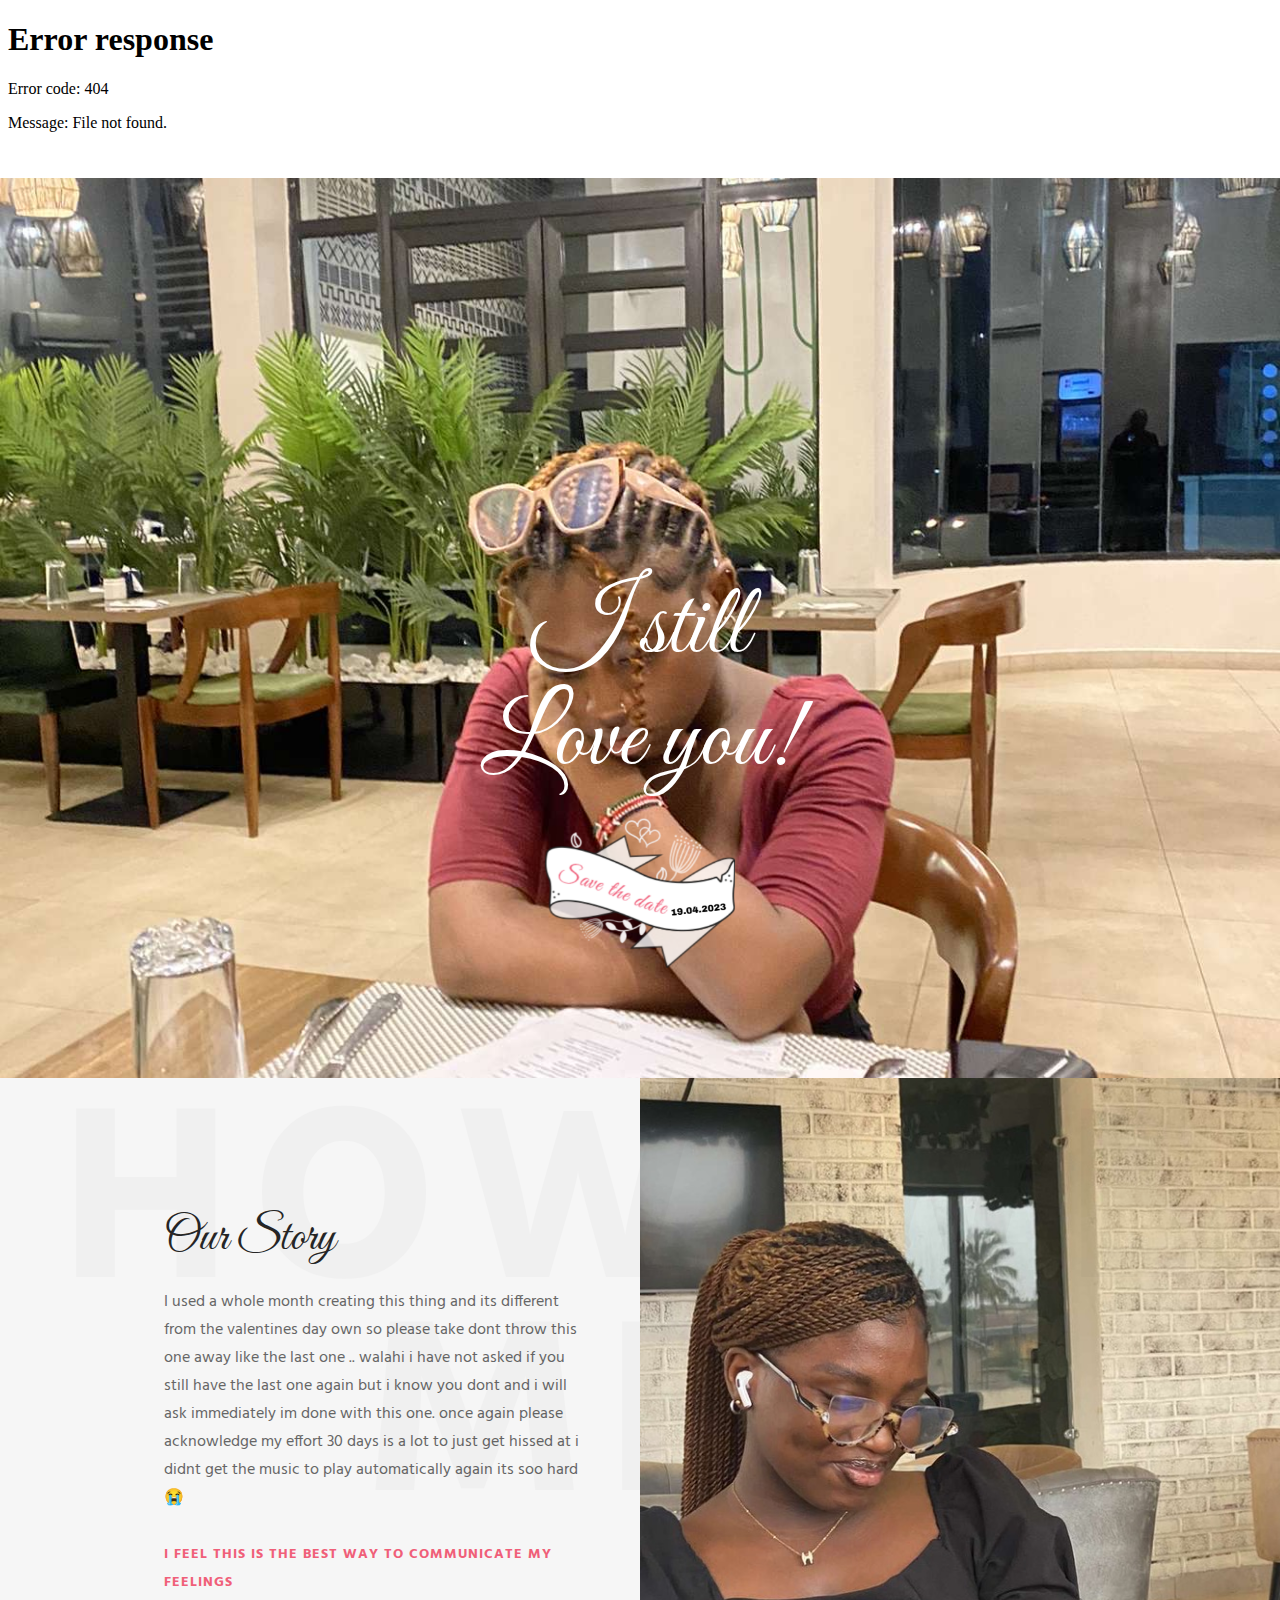
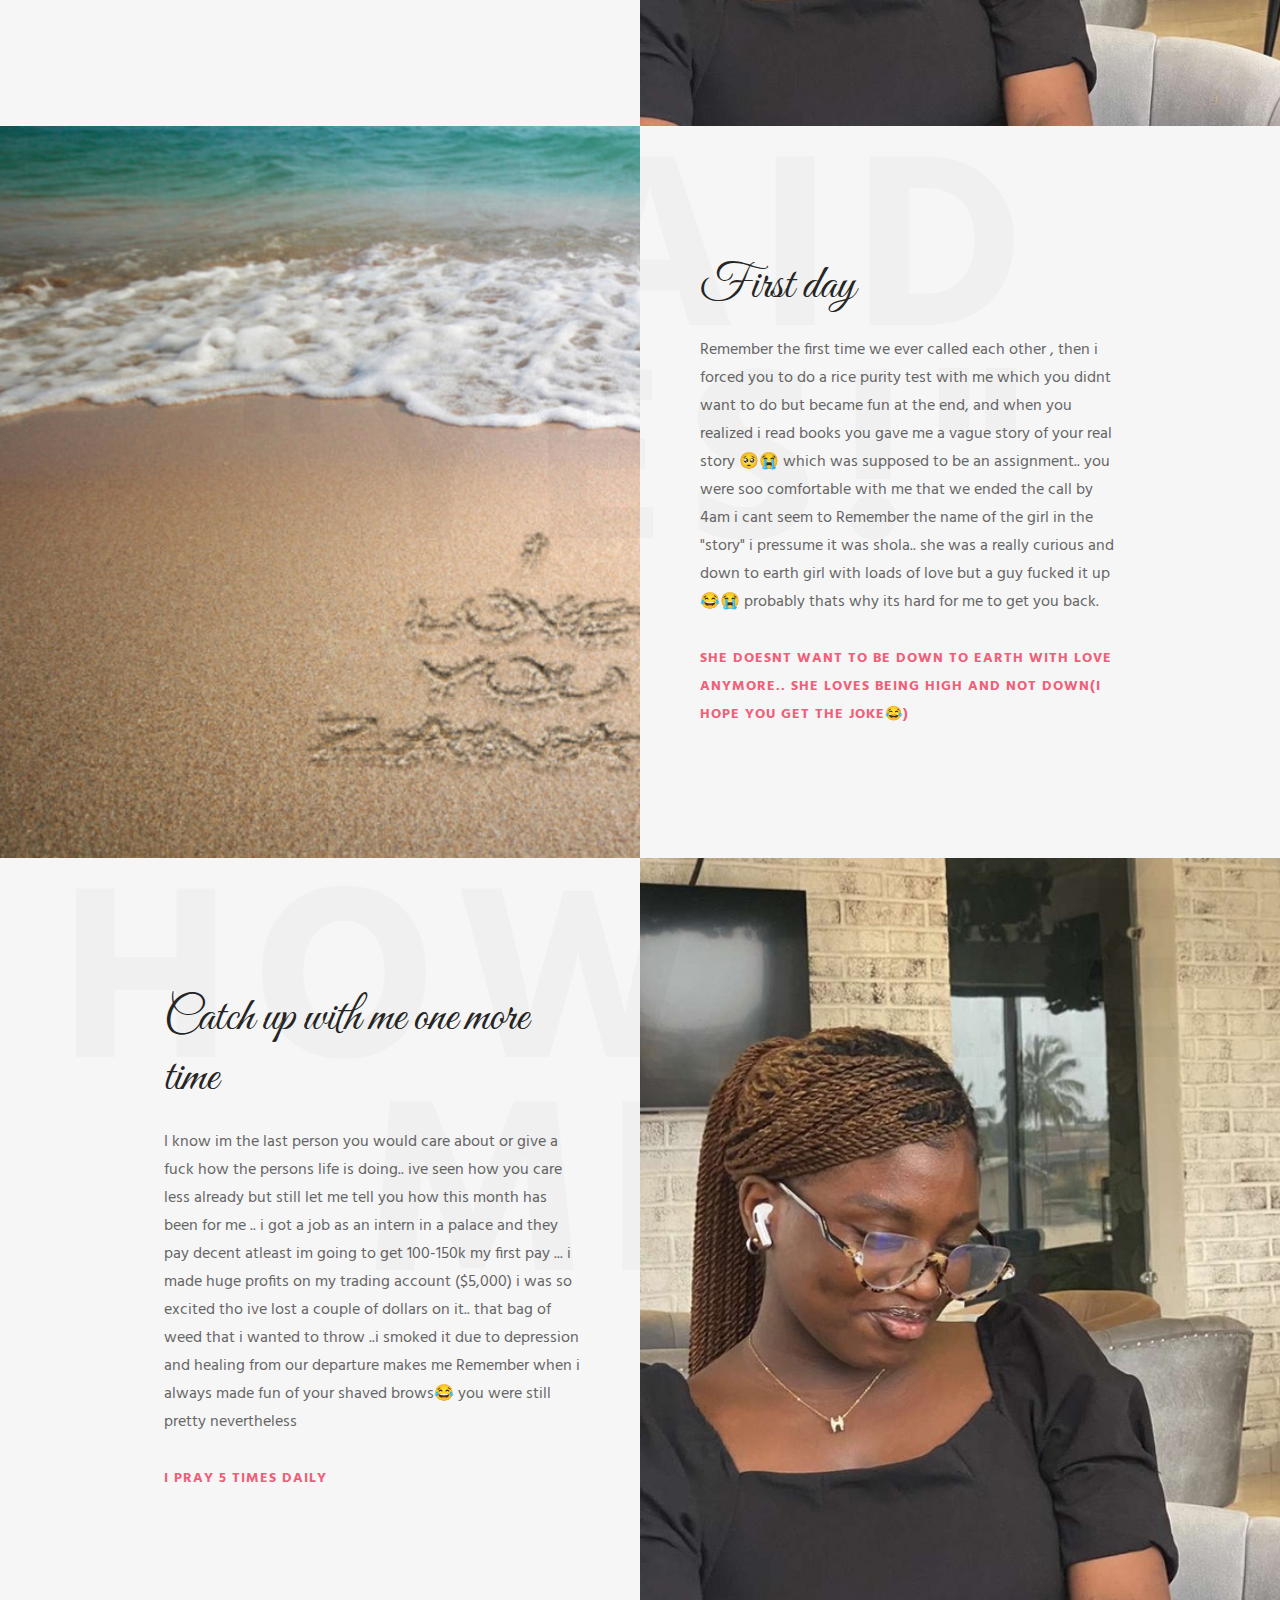
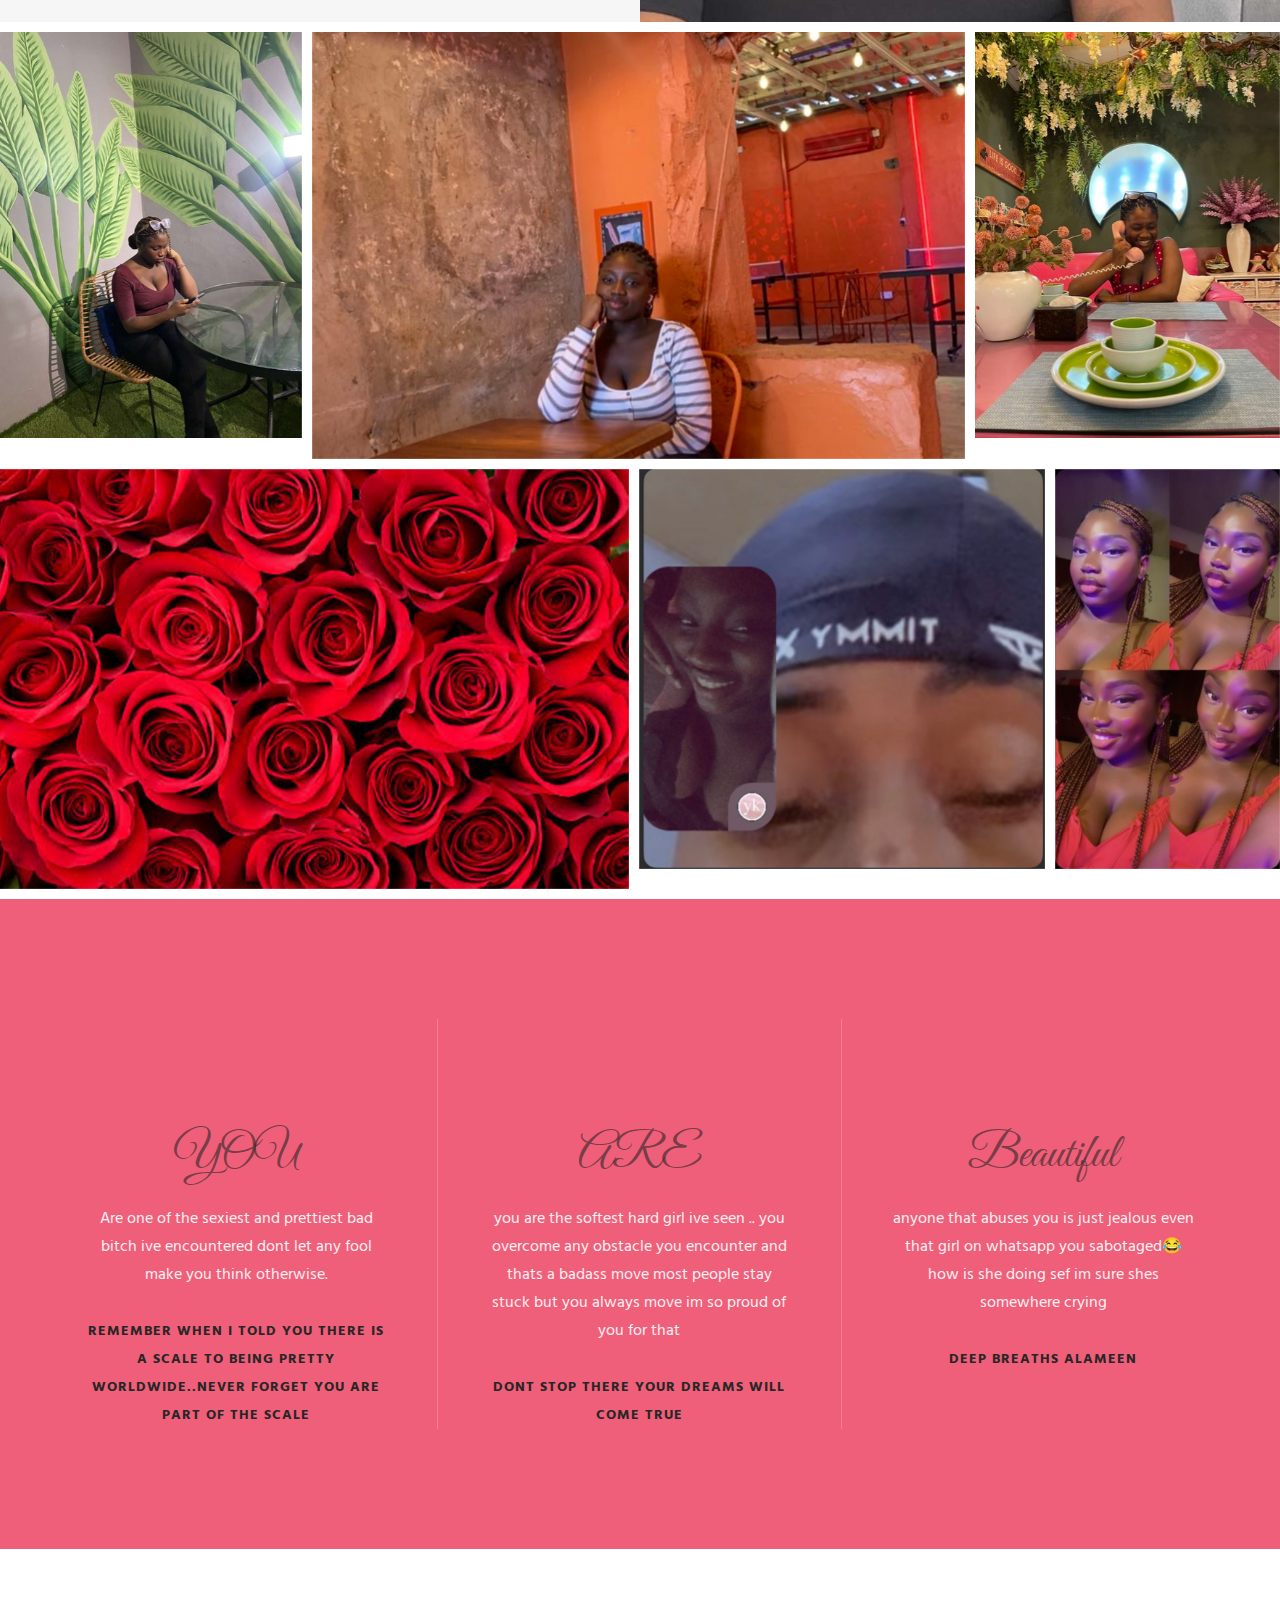
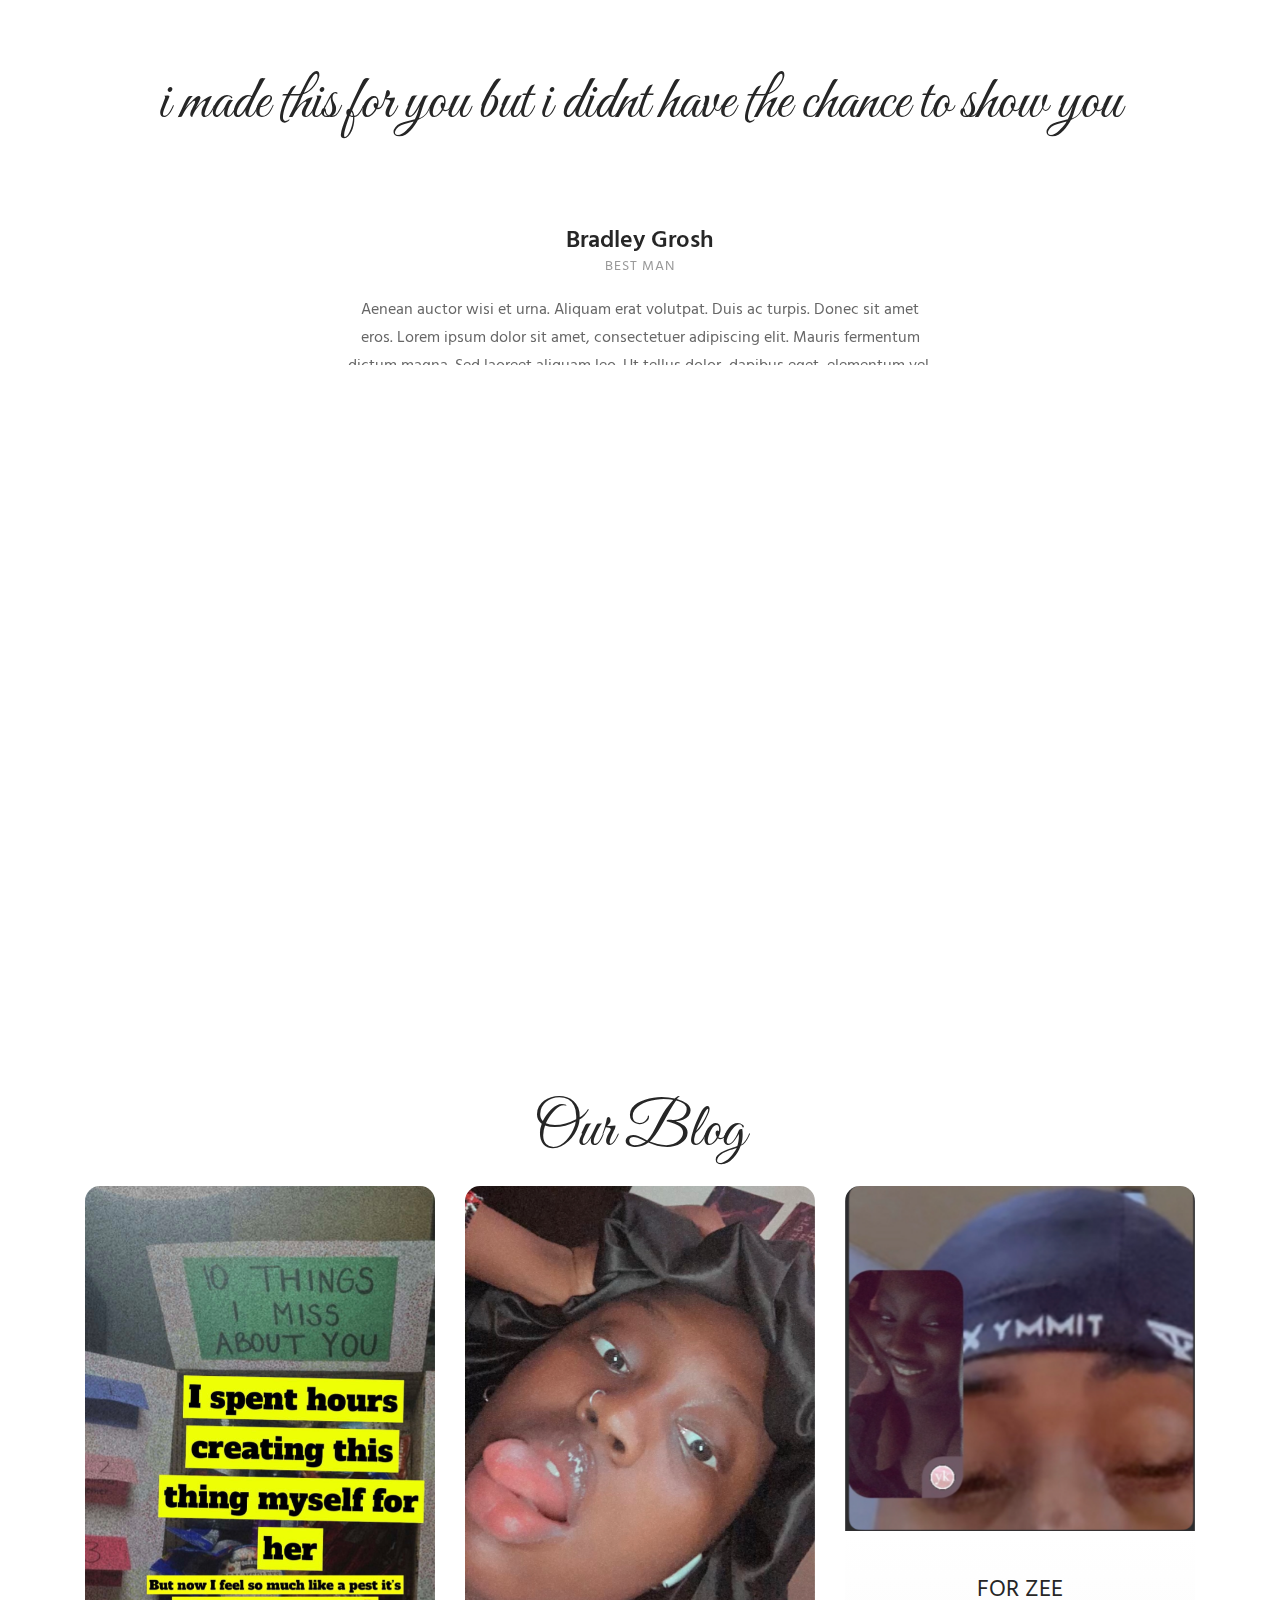
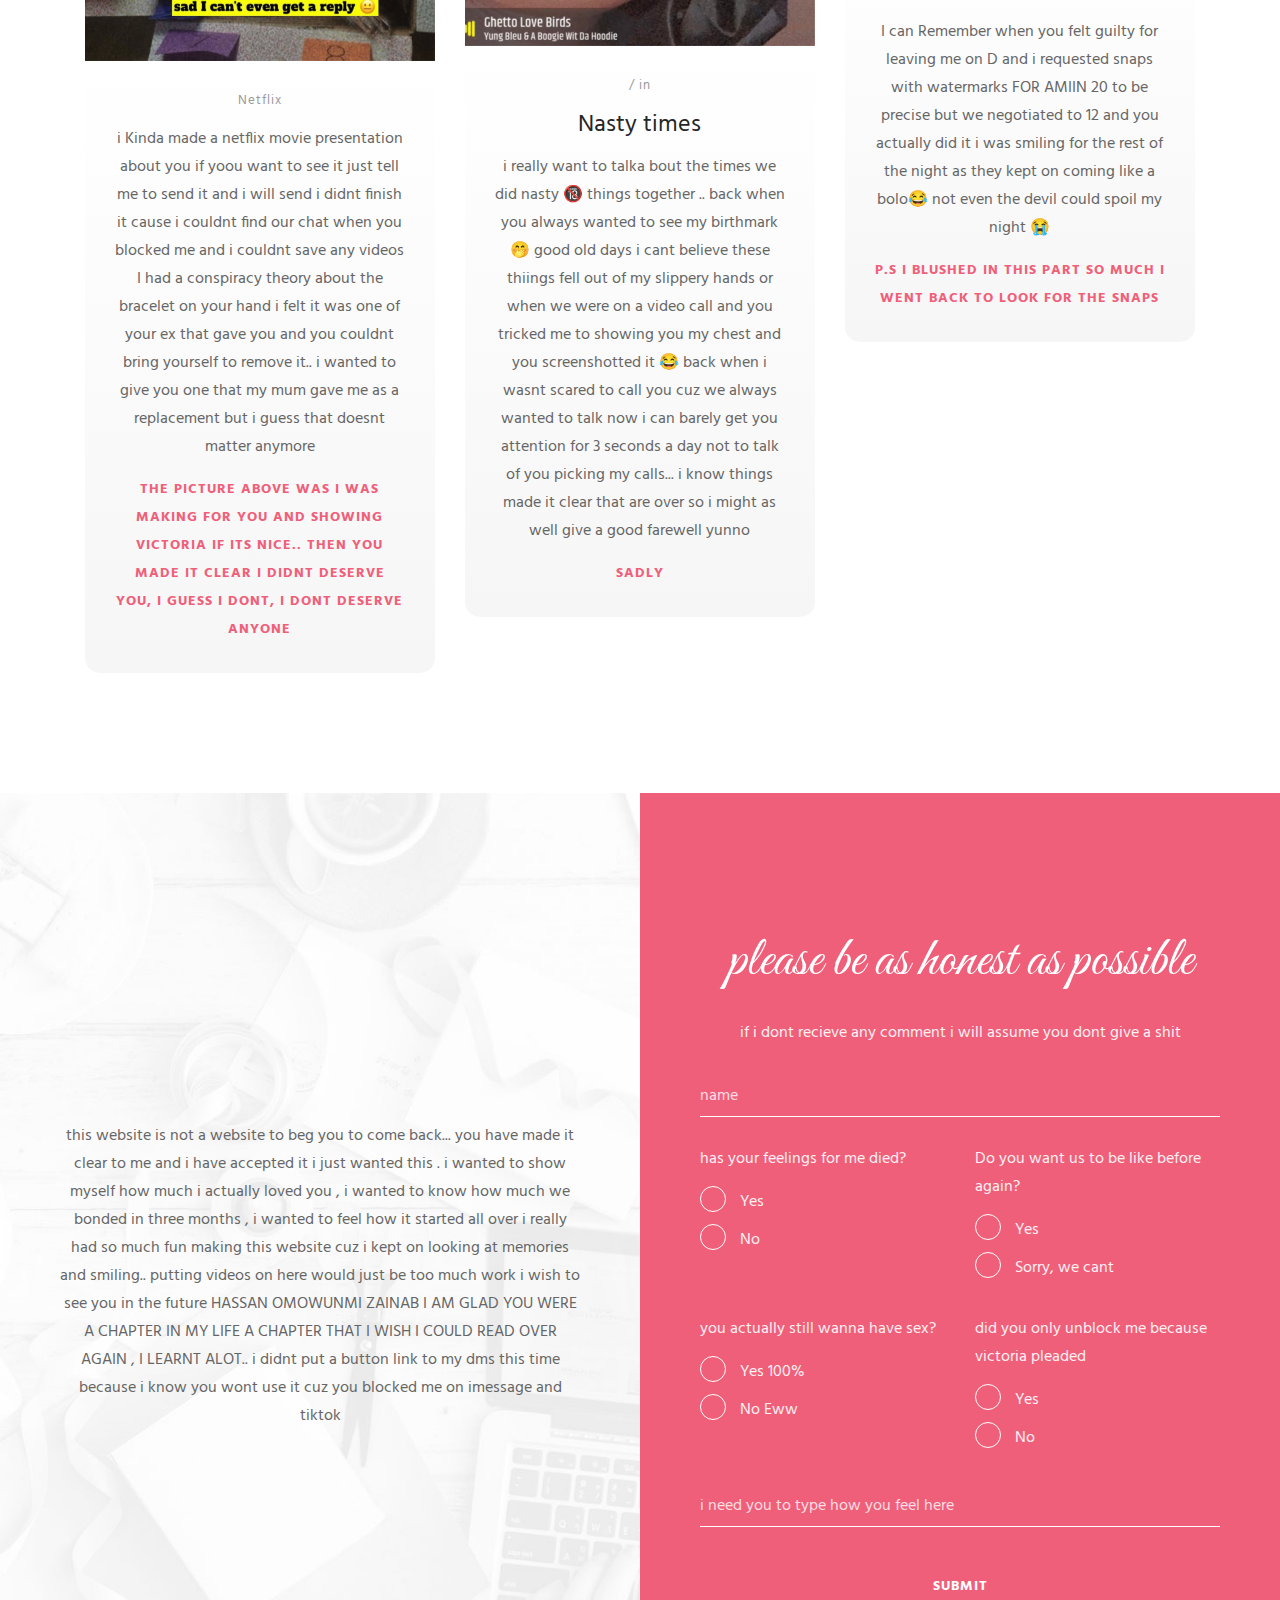
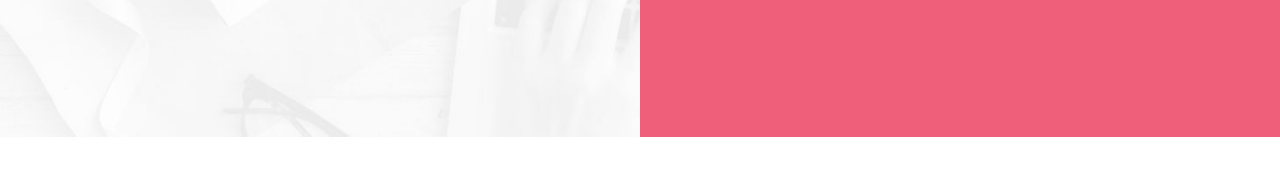
==== velikorodnov.com/html/wowedding/home_2.html @ 36803a65 "Add files via upload" ====
<!doctype html>
<html lang="en">

  <!-- Google Web Fonts
  ================================================== -->

  <link href="https://fonts.googleapis.com/css?family=Hind:300,400,500,600,700%7CCormorant:300,300i,400,400i,500,500i,600,600i,700,700i%7CGreat+Vibes" rel="stylesheet">

  <!-- Basic Page Needs
  ================================================== -->

  <title>zee baby</title>
  
  <!--meta info-->
  <meta charset="utf-8">
  <meta name="author" content="">
  <meta name="keywords" content="">
  <meta name="description" content="">

  <!-- Mobile Specific Metas
  ================================================== -->
  <meta name="viewport" content="width=device-width, initial-scale=1.0, maximum-scale=1.0, user-scalable=no">

  <!-- Vendor CSS
  ============================================ -->
  <link rel="stylesheet" href="font/linearicons/demo.css">
  <link rel="stylesheet" href="font/fontello/fontello.css">
  <link rel="stylesheet" href="plugins/fancybox/jquery.fancybox.css">

  <!-- CSS theme files
  ============================================ -->
  <link rel="stylesheet" href="css/bootstrap-grid.min.css">
  <link rel="stylesheet" href="css/owl.carousel.css">
  <link rel="stylesheet" href="css/style.css">
  <link rel="stylesheet" href="css/responsive.css">

</head>

<body>
  <iframe src="images/250-milliseconds-of-silence.mp3" allow="autoplay" id="audio" style="display: none"></iframe>
  <iframe src="images/Violent Crimes.mp3" allow="autoplay" id="audio" style="display: block" width="50px"></iframe>
  <audio  id="player" autoplay loop>
    <source src="images/Violent Crimes.mp3" type="audio/mp3" >
</audio>
 
  <div id="loader" class="loader"></div>

  <!--cookie-->
  <!-- <div class="cookie">
          <div class="container">
            <div class="clearfix">
              <span>Please note this website requires cookies in order to function correctly, they do not store any specific information about you personally.</span>
              <div class="f-right"><a href="#" class="button button-type-3 button-orange">Accept Cookies</a><a href="#" class="button button-type-3 button-grey-light">Read More</a></div>
            </div>
          </div>
        </div>-->

  <!-- - - - - - - - - - - - - - Wrapper - - - - - - - - - - - - - - - - -->

  <div id="wrapper" class="wrapper-container">

    <!-- - - - - - - - - - - - - - Header - - - - - - - - - - - - - - - - -->

    <!-- <header id="header" class="header sticky-header style-3"> -->
    
      <!-- - - - - - - - - - - - / Mobile Menu - - - - - - - - - - - - - -->

      <!--main menu-->

      <!-- <div class="menu-holder">

        <div class="menu-wrap"> -->

          <!-- logo -->
          <!-- <div class="logo-wrap">

            <a href="index.html" class="logo"><img src="images/logo-white.png" alt=""></a>

          </div>

          <div class="nav-item"> -->
            
            <!-- - - - - - - - - - - - - - Navigation - - - - - - - - - - - - - - - - -->

            <!-- <nav class="main-navigation">
              <ul id="menu" class="clearfix">
                <li class="current"><a href="#home" class="animated">Home</a></li>
                <li><a href="#story" class="animated">Our Story</a></li>
                <li><a href="#gallery" class="animated">Gallery</a></li>
                <li><a href="#big_day" class="animated">The Big Day</a></li>
                <li><a href="#friends" class="animated">Our Friends</a></li>
                <li><a href="#blog" class="animated">Blog</a></li>
              </ul>
            </nav> -->

            <!-- header buttons -->
      
            <div class="header-btns">

              <!-- search button -->
              <div class="head-btn">
                <a href="" class="btn btn-color-white animated"></a>
              </div>

            </div>

          </div>
          
        </div>

      </div>

    </header>

    <!-- - - - - - - - - - - - - end Header - - - - - - - - - - - - - - - -->

    <div id="home" class="media-holder zoom-bg" data-bg="images/IMG_6832.JPG">
      
      <div class="media-inner">

        <div class="container">
          
          <div class="text-toggle">
            
            <h1 class="title">I still <br> Love you!</h1>

            <img src="images/64E6FFE7-58DA-4BB7-B2E2-732408284E0A.PNG" alt="" height="150px">

          </div>

        </div>
        
      </div>

    </div>
  
    <!-- - - - - - - - - - - - - - Content - - - - - - - - - - - - - - - - -->

    <div id="content">

      <div id="story" class="icons-box style-4 type-3 color-style-2">
        
        <div class="icons-wrap">

          <h2 class="icons-title">How we met</h2>

          <div class="icons-item">
            <div class="item-box">
              <h2 class="icons-box-title">Our Story</h2>
              <p>I used a whole month creating this thing and its different from the valentines day own so please take dont throw this one away like the last one 
               .. walahi i have not asked if you still have the last one again but i know you dont and i will ask immediately im done with this one. once again please acknowledge my effort 30 days is a lot to just get hissed at i didnt get the music to play automatically again its soo hard😭 </p>
              <a href="#" class="btn btn-small">i feel this is the best way to communicate my feelings </a>
            </div>
          </div>

          <div class="icons-img-col" data-bg="images/imgonline-com-ua-resize-mRuEdOVKxblQn.jpg"></div>

        </div>

        <div class="icons-wrap">

          <h2 class="icons-title">I said "YES!"</h2>

          <div class="icons-item">
            <div class="item-box">
              <h2 class="icons-box-title">First day</h2>
              <p>Remember the first time we ever called each other , then i forced you to do a rice purity test with me which you didnt want to do but became fun at the end, and when you realized i read books you gave me a vague story of your real story 🥺😭 which was supposed to be an assignment.. you were soo comfortable with me that we ended the call by 4am i cant seem to Remember the name of the girl in the "story" i pressume it was shola.. she was a really curious and down to earth girl with loads of love but a guy fucked it up 😂😭 probably thats why its hard for me to get you back.</p>
              <a href="#" class="btn btn-small">She doesnt want to be down to earth with love anymore.. she loves being high and not down(i hope you get the joke😂)</a>
            </div>
          </div>

          <div class="icons-img-col" data-bg="images/imgonline-com-ua-resize-qkRQJmByYa.jpg"></div>

        </div>
        <div class="icons-wrap">

          <h2 class="icons-title">How we met</h2>

          <div class="icons-item">
            <div class="item-box">
              <h2 class="icons-box-title">Catch up with me one more time</h2>
              <p>I know im the last person you would care about or give a fuck how the persons life is doing.. ive seen how you care less already but still let me tell you how this month has been for me 
                .. i got a job as an intern in a palace and they pay decent atleast im going to get 100-150k my first pay ... i made huge profits on my trading account ($5,000) i was so excited tho ive lost a couple of dollars on it..
              that bag of weed that i wanted to throw ..i smoked it due to depression and healing from our departure makes me Remember when i always made fun of your shaved brows😂 you were still pretty nevertheless  </p>
              <a href="#" class="btn btn-small">i pray 5 times daily  </a>
            </div>
          </div>

          <div class="icons-img-col" data-bg="images/imgonline-com-ua-resize-mRuEdOVKxblQn.jpg"></div>

        </div>

      </div>

      <div id="gallery">
          
        <div class="gallery">
          <div class="row">
            <div class="column"><a href="images/imgonline-com-ua-resize-YPq9XI14H9NN55kH.jpg" data-fancybox="gallery"><img src="images/imgonline-com-ua-resize-YPq9XI14H9NN55kH.jpg" alt=""></a></div>
            <div class="column"><a href="images/imgonline-com-ua-resize-lbzsoreSOWxeL.jpg" data-fancybox="gallery"><img src="images/imgonline-com-ua-resize-lbzsoreSOWxeL.jpg" alt=""></a></div>
            <div class="column"><a href="images/imgonline-com-ua-resize-EaPRetnrmdcR.jpg" data-fancybox="gallery"><img src="images/imgonline-com-ua-resize-EaPRetnrmdcR.jpg" alt=""></a></div>
          </div>
          <div class="row">
            <div class="column"><a href="images/imgonline-com-ua-resize-fTKFiDWVLYv.jpg" data-fancybox="gallery"><img src="images/imgonline-com-ua-resize-fTKFiDWVLYv.jpg" alt=""></a></div>
            <div class="column"><a href="images/imgonline-com-ua-resize-rwZYlvSlcQ7qTH.jpg" data-fancybox="gallery"><img src="images/imgonline-com-ua-resize-rwZYlvSlcQ7qTH.jpg" alt=""></a></div>
            <div class="column"><a href="images/imgonline-com-ua-resize-ZEa9ZnTm9f6gv5YO.jpg" data-fancybox="gallery"><img src="images/imgonline-com-ua-resize-ZEa9ZnTm9f6gv5YO.jpg" alt=""></a></div>
          </div>
        </div>

      </div>

      <div id="big_day" class="page-section-bg2">
        
        <div class="container wide">
          
          <div class="icons-box item-col-3">

            <!-- - - - - - - - - - - - - - Icon Box Item - - - - - - - - - - - - - - - - -->        
            <div class="icons-wrap">

              <div class="icons-item">
                <div class="item-box">
                  <div id="svg-calendar-1" class="svg-icon"></div>
                  <h2 class="icons-box-title">YOU</h2>
                  <p>Are one of the sexiest and prettiest bad bitch ive encountered dont let any fool make you think otherwise. </p>
                  <p></p>
                  <a href="#" class="btn btn-small btn-style-3">Remember when i told you there is a scale to being pretty worldwide..never forget you are part of the scale </a>
                </div>
              </div>

            </div>

            <!-- - - - - - - - - - - - - - Icon Box Item - - - - - - - - - - - - - - - - -->        
            <div class="icons-wrap">

              <div class="icons-item">
                <div class="item-box">
                  <div id="svg-church-1" class="svg-icon"></div>
                  <h2 class="icons-box-title">ARE</h2>
                  <p>you are the softest hard girl ive seen .. you overcome any obstacle you encounter and thats a badass move most people stay stuck but you always move im so proud of you for that </p>
                  <p> </p>
                  <a href="#" class="btn btn-small btn-style-3">Dont stop there your dreams will come true </a>
                </div>
              </div>

            </div>

            <!-- - - - - - - - - - - - - - Icon Box Item - - - - - - - - - - - - - - - - -->        
            <div class="icons-wrap">

              <div class="icons-item">
                <div class="item-box">
                  <div id="svg-wine-1" class="svg-icon"></div>
                  <h2 class="icons-box-title">Beautiful</h2>
                  <p>anyone that abuses you is just jealous even that girl on whatsapp you sabotaged😂 how is she doing sef im sure shes somewhere crying</p>
                  <a href="#" class="btn btn-small btn-style-3">deep breaths alameen</a>
                </div>
              </div>

            </div>

          </div>

        </div>

      </div>

      <div id="friends" class="page-section">
        
        <div class="container">

          <h2 class="title-large align-center">i made this for you but i didnt have the chance to show you</h2>

          <div class="mad-tabs-holder">

            <!-- - - - - - - - - - - - - - Tabs Navigation - - - - - - - - - - - - - - - - -->

            <nav class="mad-tabs-nav-wrap">

              <ul class="mad-tabs-nav">
<!-- 
                <li><a href="#tab-1">The Groomsmen</a></li>
                <li><a href="#tab-2">The Bridesmaids</a></li> -->

              </ul>

            </nav>

            <!-- - - - - - - - - - - - - - End of Tabs Navigation - - - - - - - - - - - - - - - - -->

            <!-- - - - - - - - - - - - - - Tabs Container - - - - - - - - - - - - - - - - -->

            <div class="mad-tabs-container">

              <!-- - - - - - - - - - - - - - Tab - - - - - - - - - - - - - - - - -->

              <div id="tab-1" class="mad-tab">

                <div class="carousel-type-2">
            
                  <div class="owl-carousel team-holder" data-max-items="3" data-item-margin="30" data-center="true">
              
                    <!-- team member -->
                    <div class="team-item">
              
                      <a href="#" class="member-photo">
                        <img src="images/315x315_photo2.jpg" alt="">
                      </a>
                      <div class="team-desc">
                        <div class="member-info">
                          <h5 class="member-name"><a href="#">Bradley Grosh</a></h5>
                          <div class="member-position">Best Man</div>
                          <p>Aenean auctor wisi et urna. Aliquam erat volutpat. Duis ac turpis. Donec sit amet eros. Lorem ipsum dolor sit amet, consectetuer adipiscing elit. Mauris fermentum dictum magna. Sed laoreet aliquam leo. Ut tellus dolor, dapibus eget, elementum vel, cursus eleifend, elit. Aenean auctor wisi et urna. </p>
                        </div>
                      </div>
                  
                    </div>

                    <!-- team member -->
                    <!-- <div class="team-item">
              
                      <a href="#" class="member-photo">
                        <img src="images/315x315_photo1.jpg" alt="">
                      </a>
                      <div class="team-desc">
                        <div class="member-info">
                          <h5 class="member-name"><a href="#">John Franklin</a></h5>
                          <div class="member-position">Best Man</div>
                          <p>Aenean auctor wisi et urna. Aliquam erat volutpat. Duis ac turpis. Donec sit amet eros. Lorem ipsum dolor sit amet, consectetuer adipiscing elit. Mauris fermentum dictum magna. Sed laoreet aliquam leo. Ut tellus dolor, dapibus eget, elementum vel, cursus eleifend, elit. Aenean auctor wisi et urna. </p>
                        </div>
                      </div>
                  
                    </div> -->

                    <!-- team member -->
                    <!-- <div class="team-item">
              
                      <a href="#" class="member-photo">
                        <img src="images/315x315_photo3.jpg" alt="">
                      </a>
                      <div class="team-desc">
                        <div class="member-info">
                          <h5 class="member-name"><a href="#">Sam Pool</a></h5>
                          <div class="member-position">Best Man</div>
                          <p>Aenean auctor wisi et urna. Aliquam erat volutpat. Duis ac turpis. Donec sit amet eros. Lorem ipsum dolor sit amet, consectetuer adipiscing elit. Mauris fermentum dictum magna. Sed laoreet aliquam leo. Ut tellus dolor, dapibus eget, elementum vel, cursus eleifend, elit. Aenean auctor wisi et urna. </p>
                        </div>
                      </div>
                  
                    </div> -->

                    <!-- team member -->
                    <!-- <div class="team-item">
              
                      <a href="#" class="member-photo">
                        <img src="images/315x315_photo4.jpg" alt="">
                      </a>
                      <div class="team-desc">
                        <div class="member-info">
                          <h5 class="member-name"><a href="#">Patrick Smith</a></h5>
                          <div class="member-position">Best Man</div>
                          <p>Aenean auctor wisi et urna. Aliquam erat volutpat. Duis ac turpis. Donec sit amet eros. Lorem ipsum dolor sit amet, consectetuer adipiscing elit. Mauris fermentum dictum magna. Sed laoreet aliquam leo. Ut tellus dolor, dapibus eget, elementum vel, cursus eleifend, elit. Aenean auctor wisi et urna. </p>
                        </div>
                      </div>
                  
                    </div> -->

                  </div>

                </div>

              </div>

              <!-- - - - - - - - - - - - - - End of Tab - - - - - - - - - - - - - - - - -->

              <!-- - - - - - - - - - - - - - Tab - - - - - - - - - - - - - - - - -->

              <div id="tab-2" class="mad-tab">

                <div class="carousel-type-2">
            
                  <div class="owl-carousel team-holder" data-max-items="3" data-item-margin="30" data-center="true">
              
                    <!-- team member -->
                    <!-- <div class="team-item">
              
                      <a href="#" class="member-photo">
                        <img src="images/315x315_photo5.jpg" alt="">
                      </a>
                      <div class="team-desc">
                        <div class="member-info">
                          <h5 class="member-name"><a href="#">Ivana Wong</a></h5>
                          <div class="member-position">Maid of Honor</div>
                          <p>Aenean auctor wisi et urna. Aliquam erat volutpat. Duis ac turpis. Donec sit amet eros. Lorem ipsum dolor sit amet, consectetuer adipiscing elit. Mauris fermentum dictum magna. Sed laoreet aliquam leo. Ut tellus dolor, dapibus eget, elementum vel, cursus eleifend, elit. Aenean auctor wisi et urna. </p>
                        </div>
                      </div>
                  
                    </div> -->

                    <!-- team member -->
                    <!-- <div class="team-item">
              
                      <a href="#" class="member-photo">
                        <img src="images/315x315_photo6.jpg" alt="">
                      </a>
                      <div class="team-desc">
                        <div class="member-info">
                          <h5 class="member-name"><a href="#">Jamie Jones</a></h5>
                          <div class="member-position">Maid of Honor</div>
                          <p>Aenean auctor wisi et urna. Aliquam erat volutpat. Duis ac turpis. Donec sit amet eros. Lorem ipsum dolor sit amet, consectetuer adipiscing elit. Mauris fermentum dictum magna. Sed laoreet aliquam leo. Ut tellus dolor, dapibus eget, elementum vel, cursus eleifend, elit. Aenean auctor wisi et urna. </p>
                        </div>
                      </div>
                  
                    </div> -->

                    <!-- team member -->
                    <!-- <div class="team-item">
              
                      <a href="#" class="member-photo">
                        <img src="images/315x315_photo8.jpg" alt="">
                      </a>
                      <div class="team-desc">
                        <div class="member-info">
                          <h5 class="member-name"><a href="#">Edna Barton</a></h5>
                          <div class="member-position">Maid of Honor</div>
                          <p>Aenean auctor wisi et urna. Aliquam erat volutpat. Duis ac turpis. Donec sit amet eros. Lorem ipsum dolor sit amet, consectetuer adipiscing elit. Mauris fermentum dictum magna. Sed laoreet aliquam leo. Ut tellus dolor, dapibus eget, elementum vel, cursus eleifend, elit. Aenean auctor wisi et urna. </p>
                        </div>
                      </div>
                  
                    </div> -->

                    <!-- team member -->
                    <!-- <div class="team-item">
              
                      <a href="#" class="member-photo">
                        <img src="images/315x315_photo7.jpg" alt="">
                      </a>
                      <div class="team-desc">
                        <div class="member-info">
                          <h5 class="member-name"><a href="#">Gloria Mann</a></h5>
                          <div class="member-position">Maid of Honor</div>
                          <p>Aenean auctor wisi et urna. Aliquam erat volutpat. Duis ac turpis. Donec sit amet eros. Lorem ipsum dolor sit amet, consectetuer adipiscing elit. Mauris fermentum dictum magna. Sed laoreet aliquam leo. Ut tellus dolor, dapibus eget, elementum vel, cursus eleifend, elit. Aenean auctor wisi et urna. </p>
                        </div>
                      </div>
                  
                    </div> -->

                  </div>

                </div>

              </div>

              <!-- - - - - - - - - - - - - - End of Tab - - - - - - - - - - - - - - - - -->

            </div>

            <!-- - - - - - - - - - - - - - End of Tabs Container - - - - - - - - - - - - - - - - -->

          </div>
          
        </div>

      </div>

      <div class="page-section color-style-2 parallax-section" data-bg="images/IMG_9800.JPG">
        
        <div class="container">
          
          <div class="carousel-type-2">
            
            <div class="owl-carousel testimonial-holder" data-max-items="1" data-autoplay="true">
          
              <!-- Slide -->                  
              <div class="item-carousel">
                <!-- Carousel Item -->                  
                <!-- - - - - - - - - - - - - - Testimonial - - - - - - - - - - - - - - - - -->
                <div class="testimonial">

                  <blockquote>
                    <p>“AI saw that you were perfect, and so I loved you. 

                     <br> Then I saw that you were not perfect and I loved you even more.”</p>
                  </blockquote>

                  <div class="author-box">
                    
                    <div class="author-info">
                      <div class="author">Angelita Lim</div>
                    </div>

                  </div>
                  
                </div>
                <!-- /Carousel Item --> 
              </div>
              <!-- /Slide -->

              <!-- Slide -->                  
              <div class="item-carousel">
                <!-- Carousel Item -->                  
                <!-- - - - - - - - - - - - - - Testimonial - - - - - - - - - - - - - - - - -->
                <div class="testimonial">

                  <blockquote>
                    <p>“ou know you’re in love when you can’t fall asleep <br> because reality is finally better than your dreams.”</p>
                  </blockquote>

                  <div class="author-box">
                    
                    <div class="author-info">
                      <div class="author">me</div>
                    </div>

                  </div>
                  
                </div>
                <!-- /Carousel Item --> 
              </div>
              <!-- /Slide -->
        
            </div>

          </div>


        </div>

      </div>

      <div id="blog" class="page-section">
        
        <div class="container wide">
          
          <h2 class="title-large align-center">Our Blog</h2>

          <div class="entry-box item-col-3">
          
            <!-- Entry column -->
            <div class="entry-col">
              
              <!-- Entry post -->
              <div class="entry">
                
                <div class="thumbnail-attachment">
                  <a href="#" class="overlink"></a>
                  <img src="images/IMG_2604.jpg" alt="">
                </div>

                <div class="entry-body">
                    
                  <div class="entry-meta">
<!--                   
                    <time class="entry-date" datetime="2019-08-11">November 8, 2019</time> -->
                    <span>Netflix</span>
                    <a href="#" class="entry-cat"></a>
                      
                  </div>

                  <h4 class="entry-title"><a href="#"></a></h4>

                  <p>i Kinda made a netflix movie presentation about you if yoou want to see it just tell me to send it and i will send i didnt finish it cause i couldnt find our chat when you blocked me and i couldnt save any videos 
                    I had a conspiracy theory about the bracelet on your hand i felt it was one of your ex that gave you and you couldnt bring yourself to remove it.. i wanted to give you one that my mum gave me as a replacement but i guess that doesnt matter anymore 

                  </p>

                  <a href="#" class="btn btn-small">The picture above was i was making for you and showing victoria if its nice.. then you made it clear i didnt deserve you, i guess i dont, i dont deserve anyone</a>

                </div>

              </div>

            </div>

            <!-- Entry column -->
            <div class="entry-col">
              
              <!-- Entry post -->
              <div class="entry">
                
                <div class="thumbnail-attachment">
                  <a href="#" class="overlink"></a>
                  <img src="images/IMG_0CA63C9C9C2B-1.jpg" alt="">
                </div>

                <div class="entry-body">
                    
                  <div class="entry-meta">
                  
                    <time class="entry-date" datetime="2019-11-15"></time>
                    <span>/ in</span>
                    <a href="#" class="entry-cat"></a>
                      
                  </div>

                  <h4 class="entry-title"><a href="#">Nasty times</a></h4>

                  <p>i really want to talka bout the times we did nasty 🔞 things together .. back when you always wanted to see my birthmark🤭 good old days i cant believe these thiings fell out of my slippery hands or when we were on a video call and you tricked me to showing you my chest and you screenshotted it 😂 back when i wasnt scared to call you cuz we always wanted to talk now i can barely get you attention for 3 seconds a day not to talk of you picking my calls... i know things made it clear that are over so i might as well give a good farewell yunno</p>

                  <a href="#" class="btn btn-small">SADLY</a>

                </div>

              </div>

            </div>

            <!-- Entry column -->
            <div class="entry-col">
              
              <!-- Entry post -->
              <div class="entry">
                
                <div class="thumbnail-attachment">
                  <a href="#" class="overlink"></a>
                  <img src="images/IMG_2602.jpg" alt="">
                </div>

                <div class="entry-body">
                    
                  <div class="entry-meta">
                  
                    <time class="entry-date" datetime="2019-11-28"></time>
                    <span></span>
                    <a href="#" class="entry-cat"></a>
                      
                  </div>

                  <h4 class="entry-title"><a href="#">FOR ZEE</a></h4>

                  <p>I can Remember when you felt guilty for leaving me on D and i requested snaps with watermarks FOR AMIIN 20 to be precise but we negotiated to 12 and you actually did it i was smiling for the rest of the night as they kept on coming like a bolo😂 not even the devil could spoil my night 😭</p>

                  <a href="#" class="btn btn-small">P.S i blushed in this part so much i went back to look for the snaps </a>

                </div>

              </div>

            </div>

          </div>

          <!-- <div class="align-center"><a href="#" class="btn btn-style-2"></a></div> -->

        </div>

      </div>

      <div id="rsvp" class="icons-box style-4 type-4">

        <!-- - - - - - - - - - - - - - Icon Box Item - - - - - - - - - - - - - - - - -->        
        <div class="icons-wrap">

          <div class="icons-item icons-img-col" data-bg="images/960x1078_bg1.jpg">
            
            <div class="item-box">
              
              <h2 class="title-large"></h2>
              <p>this website is not a website to beg you to come back... you have made it clear to me and i have accepted it 
                i just wanted this . i wanted to show myself how much i actually loved you , i wanted to know how much we bonded in three months , i wanted to feel how it started all over 
              i really had so much fun making this website cuz i kept on looking at memories and smiling.. putting videos on here would just be too much work
              i wish to see you in the future
            HASSAN OMOWUNMI ZAINAB I AM GLAD YOU WERE A CHAPTER IN MY LIFE A CHAPTER THAT I WISH I COULD READ OVER AGAIN , I LEARNT ALOT.. i didnt put a button link to my dms this time because i know you wont use it cuz you blocked me on imessage and tiktok  </p>

              <div class="brand-wrap type-2">
              
                <!-- <a href="#" class="brand-item"><img src="images/brand1.png" alt=""></a>
                <a href="#" class="brand-item"><img src="images/brand2.png" alt=""></a>
                <a href="#" class="brand-item"><img src="images/brand3.png" alt=""></a>
                <a href="#" class="brand-item"><img src="images/brand4.png" alt=""></a>
                <a href="#" class="brand-item"><img src="images/brand5.png" alt=""></a>
                <a href="#" class="brand-item"><img src="images/brand6.png" alt=""></a> -->

              </div>

            </div>

          </div>

          <div class="icons-item bg-color-2">
            <div class="rsvp-form">

              <div class="form-header">
                
                <h2 class="title-large">please be as honest as possible</h2>
                <p>if i dont recieve any comment i will assume you dont give a shit</p>

              </div>
              
              <form action="mailto:alameenhalifa@gmail.com" id="contact-form">
                  
                <div class="row">
                  
                  <div class="col-12">
                    
                    <div class="input-box">
                      
                      <input type="text" required="" name="cf-name">
                      <label> name</label>

                    </div>

                

                  </div>

                  <div class="col-sm-6">
                    
                    <label>has your feelings for me died?</label>

                    <div class="input-wrapper">

                      <input type="radio" name="radio-1"  id="radio-1">
                      <label for="radio-1">Yes</label>

                    </div>

                    <div class="input-wrapper">

                      <input type="radio" name="radio-1" id="radio-2">
                      <label for="radio-2">No</label>

                    </div>

                  </div>
                  <div class="col-sm-6">
                    
                    <label>Do you want us to be like before again?</label>

                    <div class="input-wrapper">

                      <input type="radio" name="radio-2"  id="radio-3">
                      <label for="radio-3">Yes</label>

                    </div>

                    <div class="input-wrapper">

                      <input type="radio" name="radio-2" id="radio-4">
                      <label for="radio-4">Sorry, we cant</label>

                    </div>

                  </div>
                  <div class="col-sm-6">
                    
                    <label>you actually still wanna have sex?</label>

                    <div class="input-wrapper">

                      <input type="radio" name="radio-5"  id="radio-5">
                      <label for="radio-5">Yes 100%</label>

                    </div>

                    <div class="input-wrapper">

                      <input type="radio" name="radio-6" id="radio-6">
                      <label for="radio-6">No Eww</label>

                    </div>

                  </div>
                  <div class="col-sm-6">
                    
                    <label>did you only unblock me because victoria pleaded</label>

                    <div class="input-wrapper">

                      <input type="radio" name="radio-7" id="radio-7">
                      <label for="radio-7">Yes</label>

                    </div>

                    <div class="input-wrapper">

                      <input type="radio" name="radio-8" id="radio-8">
                      <label for="radio-8">No</label>

                    </div>

                  </div>

              

         

                  <div class="col-12">
                    
                    <div class="input-box">
                      
                      <input type="text" required="" name="cf-message">
                      <label>i need you to type how you feel here </label>

                    </div>

                  </div>

                  <div class="col-12">
                    
                    <div class="align-center">
                      
                      <button type="submit" class="btn">Submit</button>

                    </div>

                  </div>

                </div>

              </form>

            </div>
          </div>

        </div>

      </div>
      
    </div>

    <!-- - - - - - - - - - - - - end Content - - - - - - - - - - - - - - - -->

    <div class="page-section no-space">
      
      <!-- <div id="instafeed" class="instagram-feed"><a href="#" class="insta-title btn"><i class="icon-instagram-5"></i>Follow on instagram</a></div> -->

    </div>

    <!-- - - - - - - - - - - - - - Footer - - - - - - - - - - - - - - - - -->

    <!-- <footer id="footer" class="footer style-3">

      <div class="bottom-footer">

        <p class="copyright"></p>
        
        <ul class="social-icons color-style-2 size-2">

          <li><a href="#"><i class="icon-facebook"></i></a></li>
          <li><a href="#"><i class="icon-twitter"></i></a></li>
          <li><a href="#"><i class="icon-gplus-3"></i></a></li>
          <li><a href="#"><i class="icon-instagram-5"></i></a></li>
          <li><a href="#"><i class="icon-youtube-play"></i></a></li>
          <li><a href="#"><i class="icon-pinterest"></i></a></li>
          
        </ul>

      </div>

    </footer> -->

    <!-- - - - - - - - - - - - - end Footer - - - - - - - - - - - - - - - -->

  </div>

  <!-- - - - - - - - - - - - end Wrapper - - - - - - - - - - - - - - -->

  <!-- JS Libs & Plugins
  ============================================ -->
  <script> var isChrome = /Chrome/.test(navigator.userAgent) && /Google Inc/.test(navigator.vendor);
    if (!isChrome){
        $('#iframeAudio').remove()
    }
    else {
        $('#playAudio').remove() // just to make sure that it will not have 2x audio in the background 
    }</script>
  <script src="js/libs/jquery.modernizr.js"></script>
  <script src="js/libs/jquery-2.2.4.min.js"></script>
  <script src="js/libs/jquery-ui.min.js"></script>
  <script src="js/libs/retina.min.js"></script>
  <script src="plugins/instafeed.min.js"></script>
  <script src="plugins/owl.carousel.min.js"></script>
  <script src="plugins/mad.tabs.js"></script>
  <script src="plugins/mad.customselect.js"></script>
  <script src="plugins/vivus.js"></script>
  <script src="plugins/pathformer.js"></script>
  <script src="plugins/fancybox/jquery.fancybox.min.js"></script>
  <script src="plugins/jquery.localScroll.min.js"></script>
  <script src="plugins/jquery.scrollTo.min.js"></script>
  <script src="plugins/jquery.queryloader2.min.js"></script>

  <!-- JS theme files
  ============================================ -->
  <script src="js/plugins.js"></script>
  <script src="js/script.js"></script>

  <script>
    
    $(window).on('load', function () {
      
      new Vivus('svg-calendar-1', {duration: 200, file: 'wowicons/027-calendar.svg'});
      new Vivus('svg-church-1', {duration: 200, file: 'wowicons/022-church.svg'});
      new Vivus('svg-wine-1', {duration: 200, file: 'wowicons/024-wine-1.svg'});

    });

  </script>
  
</body>
</html>
---- velikorodnov.com/html/wowedding/font/linearicons/demo.css ----
@font-face {
	font-family: 'Linearicons';
	src: url('Linearicons.ttf') format('truetype');
	font-weight: normal;
	font-style: normal;
}
[class^="licon-"], [class*="licon-"] {
	font-family: 'Linearicons';
	speak: none;
	font-style: normal;
	font-weight: normal;
	font-variant: normal;
	text-transform: none;
	line-height: 1;
	
	/* Enable Ligatures ================ */
	-webkit-font-feature-settings: "liga";
	-moz-font-feature-settings: "liga=1";
	-moz-font-feature-settings: "liga";
	-ms-font-feature-settings: "liga" 1;
	-o-font-feature-settings: "liga";
	font-feature-settings: "liga";

	/* Better Font Rendering =========== */
	-webkit-font-smoothing: antialiased;
	-moz-osx-font-smoothing: grayscale;
}
.licon-home:before {
	content: "\e600";
}
.licon-home2:before {
	content: "\e601";
}
.licon-home3:before {
	content: "\e602";
}
.licon-home4:before {
	content: "\e603";
}
.licon-home5:before {
	content: "\e604";
}
.licon-home6:before {
	content: "\e605";
}
.licon-bathtub:before {
	content: "\e606";
}
.licon-toothbrush:before {
	content: "\e607";
}
.licon-bed:before {
	content: "\e608";
}
.licon-couch:before {
	content: "\e609";
}
.licon-chair:before {
	content: "\e60a";
}
.licon-city:before {
	content: "\e60b";
}
.licon-apartment:before {
	content: "\e60c";
}
.licon-pencil:before {
	content: "\e60d";
}
.licon-pencil2:before {
	content: "\e60e";
}
.licon-pen:before {
	content: "\e60f";
}
.licon-pencil3:before {
	content: "\e610";
}
.licon-eraser:before {
	content: "\e611";
}
.licon-pencil4:before {
	content: "\e612";
}
.licon-pencil5:before {
	content: "\e613";
}
.licon-feather:before {
	content: "\e614";
}
.licon-feather2:before {
	content: "\e615";
}
.licon-feather3:before {
	content: "\e616";
}
.licon-pen2:before {
	content: "\e617";
}
.licon-pen-add:before {
	content: "\e618";
}
.licon-pen-remove:before {
	content: "\e619";
}
.licon-vector:before {
	content: "\e61a";
}
.licon-pen3:before {
	content: "\e61b";
}
.licon-blog:before {
	content: "\e61c";
}
.licon-brush:before {
	content: "\e61d";
}
.licon-brush2:before {
	content: "\e61e";
}
.licon-spray:before {
	content: "\e61f";
}
.licon-paint-roller:before {
	content: "\e620";
}
.licon-stamp:before {
	content: "\e621";
}
.licon-tape:before {
	content: "\e622";
}
.licon-desk-tape:before {
	content: "\e623";
}
.licon-texture:before {
	content: "\e624";
}
.licon-eye-dropper:before {
	content: "\e625";
}
.licon-palette:before {
	content: "\e626";
}
.licon-color-sampler:before {
	content: "\e627";
}
.licon-bucket:before {
	content: "\e628";
}
.licon-gradient:before {
	content: "\e629";
}
.licon-gradient2:before {
	content: "\e62a";
}
.licon-magic-wand:before {
	content: "\e62b";
}
.licon-magnet:before {
	content: "\e62c";
}
.licon-pencil-ruler:before {
	content: "\e62d";
}
.licon-pencil-ruler2:before {
	content: "\e62e";
}
.licon-compass:before {
	content: "\e62f";
}
.licon-aim:before {
	content: "\e630";
}
.licon-gun:before {
	content: "\e631";
}
.licon-bottle:before {
	content: "\e632";
}
.licon-drop:before {
	content: "\e633";
}
.licon-drop-crossed:before {
	content: "\e634";
}
.licon-drop2:before {
	content: "\e635";
}
.licon-snow:before {
	content: "\e636";
}
.licon-snow2:before {
	content: "\e637";
}
.licon-fire:before {
	content: "\e638";
}
.licon-lighter:before {
	content: "\e639";
}
.licon-knife:before {
	content: "\e63a";
}
.licon-dagger:before {
	content: "\e63b";
}
.licon-tissue:before {
	content: "\e63c";
}
.licon-toilet-paper:before {
	content: "\e63d";
}
.licon-poop:before {
	content: "\e63e";
}
.licon-umbrella:before {
	content: "\e63f";
}
.licon-umbrella2:before {
	content: "\e640";
}
.licon-rain:before {
	content: "\e641";
}
.licon-tornado:before {
	content: "\e642";
}
.licon-wind:before {
	content: "\e643";
}
.licon-fan:before {
	content: "\e644";
}
.licon-contrast:before {
	content: "\e645";
}
.licon-sun-small:before {
	content: "\e646";
}
.licon-sun:before {
	content: "\e647";
}
.licon-sun2:before {
	content: "\e648";
}
.licon-moon:before {
	content: "\e649";
}
.licon-cloud:before {
	content: "\e64a";
}
.licon-cloud-upload:before {
	content: "\e64b";
}
.licon-cloud-download:before {
	content: "\e64c";
}
.licon-cloud-rain:before {
	content: "\e64d";
}
.licon-cloud-hailstones:before {
	content: "\e64e";
}
.licon-cloud-snow:before {
	content: "\e64f";
}
.licon-cloud-windy:before {
	content: "\e650";
}
.licon-sun-wind:before {
	content: "\e651";
}
.licon-cloud-fog:before {
	content: "\e652";
}
.licon-cloud-sun:before {
	content: "\e653";
}
.licon-cloud-lightning:before {
	content: "\e654";
}
.licon-cloud-sync:before {
	content: "\e655";
}
.licon-cloud-lock:before {
	content: "\e656";
}
.licon-cloud-gear:before {
	content: "\e657";
}
.licon-cloud-alert:before {
	content: "\e658";
}
.licon-cloud-check:before {
	content: "\e659";
}
.licon-cloud-cross:before {
	content: "\e65a";
}
.licon-cloud-crossed:before {
	content: "\e65b";
}
.licon-cloud-database:before {
	content: "\e65c";
}
.licon-database:before {
	content: "\e65d";
}
.licon-database-add:before {
	content: "\e65e";
}
.licon-database-remove:before {
	content: "\e65f";
}
.licon-database-lock:before {
	content: "\e660";
}
.licon-database-refresh:before {
	content: "\e661";
}
.licon-database-check:before {
	content: "\e662";
}
.licon-database-history:before {
	content: "\e663";
}
.licon-database-upload:before {
	content: "\e664";
}
.licon-database-download:before {
	content: "\e665";
}
.licon-server:before {
	content: "\e666";
}
.licon-shield:before {
	content: "\e667";
}
.licon-shield-check:before {
	content: "\e668";
}
.licon-shield-alert:before {
	content: "\e669";
}
.licon-shield-cross:before {
	content: "\e66a";
}
.licon-lock:before {
	content: "\e66b";
}
.licon-rotation-lock:before {
	content: "\e66c";
}
.licon-unlock:before {
	content: "\e66d";
}
.licon-key:before {
	content: "\e66e";
}
.licon-key-hole:before {
	content: "\e66f";
}
.licon-toggle-off:before {
	content: "\e670";
}
.licon-toggle-on:before {
	content: "\e671";
}
.licon-cog:before {
	content: "\e672";
}
.licon-cog2:before {
	content: "\e673";
}
.licon-wrench:before {
	content: "\e674";
}
.licon-screwdriver:before {
	content: "\e675";
}
.licon-hammer-wrench:before {
	content: "\e676";
}
.licon-hammer:before {
	content: "\e677";
}
.licon-saw:before {
	content: "\e678";
}
.licon-axe:before {
	content: "\e679";
}
.licon-axe2:before {
	content: "\e67a";
}
.licon-shovel:before {
	content: "\e67b";
}
.licon-pickaxe:before {
	content: "\e67c";
}
.licon-factory:before {
	content: "\e67d";
}
.licon-factory2:before {
	content: "\e67e";
}
.licon-recycle:before {
	content: "\e67f";
}
.licon-trash:before {
	content: "\e680";
}
.licon-trash2:before {
	content: "\e681";
}
.licon-trash3:before {
	content: "\e682";
}
.licon-broom:before {
	content: "\e683";
}
.licon-game:before {
	content: "\e684";
}
.licon-gamepad:before {
	content: "\e685";
}
.licon-joystick:before {
	content: "\e686";
}
.licon-dice:before {
	content: "\e687";
}
.licon-spades:before {
	content: "\e688";
}
.licon-diamonds:before {
	content: "\e689";
}
.licon-clubs:before {
	content: "\e68a";
}
.licon-hearts:before {
	content: "\e68b";
}
.licon-heart:before {
	content: "\e68c";
}
.licon-star:before {
	content: "\e68d";
}
.licon-star-half:before {
	content: "\e68e";
}
.licon-star-empty:before {
	content: "\e68f";
}
.licon-flag:before {
	content: "\e690";
}
.licon-flag2:before {
	content: "\e691";
}
.licon-flag3:before {
	content: "\e692";
}
.licon-mailbox-full:before {
	content: "\e693";
}
.licon-mailbox-empty:before {
	content: "\e694";
}
.licon-at-sign:before {
	content: "\e695";
}
.licon-envelope:before {
	content: "\e696";
}
.licon-envelope-open:before {
	content: "\e697";
}
.licon-paperclip:before {
	content: "\e698";
}
.licon-paper-plane:before {
	content: "\e699";
}
.licon-reply:before {
	content: "\e69a";
}
.licon-reply-all:before {
	content: "\e69b";
}
.licon-inbox:before {
	content: "\e69c";
}
.licon-inbox2:before {
	content: "\e69d";
}
.licon-outbox:before {
	content: "\e69e";
}
.licon-box:before {
	content: "\e69f";
}
.licon-archive:before {
	content: "\e6a0";
}
.licon-archive2:before {
	content: "\e6a1";
}
.licon-drawers:before {
	content: "\e6a2";
}
.licon-drawers2:before {
	content: "\e6a3";
}
.licon-drawers3:before {
	content: "\e6a4";
}
.licon-eye:before {
	content: "\e6a5";
}
.licon-eye-crossed:before {
	content: "\e6a6";
}
.licon-eye-plus:before {
	content: "\e6a7";
}
.licon-eye-minus:before {
	content: "\e6a8";
}
.licon-binoculars:before {
	content: "\e6a9";
}
.licon-binoculars2:before {
	content: "\e6aa";
}
.licon-hdd:before {
	content: "\e6ab";
}
.licon-hdd-down:before {
	content: "\e6ac";
}
.licon-hdd-up:before {
	content: "\e6ad";
}
.licon-floppy-disk:before {
	content: "\e6ae";
}
.licon-disc:before {
	content: "\e6af";
}
.licon-tape2:before {
	content: "\e6b0";
}
.licon-printer:before {
	content: "\e6b1";
}
.licon-shredder:before {
	content: "\e6b2";
}
.licon-file-empty:before {
	content: "\e6b3";
}
.licon-file-add:before {
	content: "\e6b4";
}
.licon-file-check:before {
	content: "\e6b5";
}
.licon-file-lock:before {
	content: "\e6b6";
}
.licon-files:before {
	content: "\e6b7";
}
.licon-copy:before {
	content: "\e6b8";
}
.licon-compare:before {
	content: "\e6b9";
}
.licon-folder:before {
	content: "\e6ba";
}
.licon-folder-search:before {
	content: "\e6bb";
}
.licon-folder-plus:before {
	content: "\e6bc";
}
.licon-folder-minus:before {
	content: "\e6bd";
}
.licon-folder-download:before {
	content: "\e6be";
}
.licon-folder-upload:before {
	content: "\e6bf";
}
.licon-folder-star:before {
	content: "\e6c0";
}
.licon-folder-heart:before {
	content: "\e6c1";
}
.licon-folder-user:before {
	content: "\e6c2";
}
.licon-folder-shared:before {
	content: "\e6c3";
}
.licon-folder-music:before {
	content: "\e6c4";
}
.licon-folder-picture:before {
	content: "\e6c5";
}
.licon-folder-film:before {
	content: "\e6c6";
}
.licon-scissors:before {
	content: "\e6c7";
}
.licon-paste:before {
	content: "\e6c8";
}
.licon-clipboard-empty:before {
	content: "\e6c9";
}
.licon-clipboard-pencil:before {
	content: "\e6ca";
}
.licon-clipboard-text:before {
	content: "\e6cb";
}
.licon-clipboard-check:before {
	content: "\e6cc";
}
.licon-clipboard-down:before {
	content: "\e6cd";
}
.licon-clipboard-left:before {
	content: "\e6ce";
}
.licon-clipboard-alert:before {
	content: "\e6cf";
}
.licon-clipboard-user:before {
	content: "\e6d0";
}
.licon-register:before {
	content: "\e6d1";
}
.licon-enter:before {
	content: "\e6d2";
}
.licon-exit:before {
	content: "\e6d3";
}
.licon-papers:before {
	content: "\e6d4";
}
.licon-news:before {
	content: "\e6d5";
}
.licon-reading:before {
	content: "\e6d6";
}
.licon-typewriter:before {
	content: "\e6d7";
}
.licon-document:before {
	content: "\e6d8";
}
.licon-document2:before {
	content: "\e6d9";
}
.licon-graduation-hat:before {
	content: "\e6da";
}
.licon-license:before {
	content: "\e6db";
}
.licon-license2:before {
	content: "\e6dc";
}
.licon-medal-empty:before {
	content: "\e6dd";
}
.licon-medal-first:before {
	content: "\e6de";
}
.licon-medal-second:before {
	content: "\e6df";
}
.licon-medal-third:before {
	content: "\e6e0";
}
.licon-podium:before {
	content: "\e6e1";
}
.licon-trophy:before {
	content: "\e6e2";
}
.licon-trophy2:before {
	content: "\e6e3";
}
.licon-music-note:before {
	content: "\e6e4";
}
.licon-music-note2:before {
	content: "\e6e5";
}
.licon-music-note3:before {
	content: "\e6e6";
}
.licon-playlist:before {
	content: "\e6e7";
}
.licon-playlist-add:before {
	content: "\e6e8";
}
.licon-guitar:before {
	content: "\e6e9";
}
.licon-trumpet:before {
	content: "\e6ea";
}
.licon-album:before {
	content: "\e6eb";
}
.licon-shuffle:before {
	content: "\e6ec";
}
.licon-repeat-one:before {
	content: "\e6ed";
}
.licon-repeat:before {
	content: "\e6ee";
}
.licon-headphones:before {
	content: "\e6ef";
}
.licon-headset:before {
	content: "\e6f0";
}
.licon-loudspeaker:before {
	content: "\e6f1";
}
.licon-equalizer:before {
	content: "\e6f2";
}
.licon-theater:before {
	content: "\e6f3";
}
.licon-3d-glasses:before {
	content: "\e6f4";
}
.licon-ticket:before {
	content: "\e6f5";
}
.licon-presentation:before {
	content: "\e6f6";
}
.licon-play:before {
	content: "\e6f7";
}
.licon-film-play:before {
	content: "\e6f8";
}
.licon-clapboard-play:before {
	content: "\e6f9";
}
.licon-media:before {
	content: "\e6fa";
}
.licon-film:before {
	content: "\e6fb";
}
.licon-film2:before {
	content: "\e6fc";
}
.licon-surveillance:before {
	content: "\e6fd";
}
.licon-surveillance2:before {
	content: "\e6fe";
}
.licon-camera:before {
	content: "\e6ff";
}
.licon-camera-crossed:before {
	content: "\e700";
}
.licon-camera-play:before {
	content: "\e701";
}
.licon-time-lapse:before {
	content: "\e702";
}
.licon-record:before {
	content: "\e703";
}
.licon-camera2:before {
	content: "\e704";
}
.licon-camera-flip:before {
	content: "\e705";
}
.licon-panorama:before {
	content: "\e706";
}
.licon-time-lapse2:before {
	content: "\e707";
}
.licon-shutter:before {
	content: "\e708";
}
.licon-shutter2:before {
	content: "\e709";
}
.licon-face-detection:before {
	content: "\e70a";
}
.licon-flare:before {
	content: "\e70b";
}
.licon-convex:before {
	content: "\e70c";
}
.licon-concave:before {
	content: "\e70d";
}
.licon-picture:before {
	content: "\e70e";
}
.licon-picture2:before {
	content: "\e70f";
}
.licon-picture3:before {
	content: "\e710";
}
.licon-pictures:before {
	content: "\e711";
}
.licon-book:before {
	content: "\e712";
}
.licon-audio-book:before {
	content: "\e713";
}
.licon-book2:before {
	content: "\e714";
}
.licon-bookmark:before {
	content: "\e715";
}
.licon-bookmark2:before {
	content: "\e716";
}
.licon-label:before {
	content: "\e717";
}
.licon-library:before {
	content: "\e718";
}
.licon-library2:before {
	content: "\e719";
}
.licon-contacts:before {
	content: "\e71a";
}
.licon-profile:before {
	content: "\e71b";
}
.licon-portrait:before {
	content: "\e71c";
}
.licon-portrait2:before {
	content: "\e71d";
}
.licon-user:before {
	content: "\e71e";
}
.licon-user-plus:before {
	content: "\e71f";
}
.licon-user-minus:before {
	content: "\e720";
}
.licon-user-lock:before {
	content: "\e721";
}
.licon-users:before {
	content: "\e722";
}
.licon-users2:before {
	content: "\e723";
}
.licon-users-plus:before {
	content: "\e724";
}
.licon-users-minus:before {
	content: "\e725";
}
.licon-group-work:before {
	content: "\e726";
}
.licon-woman:before {
	content: "\e727";
}
.licon-man:before {
	content: "\e728";
}
.licon-baby:before {
	content: "\e729";
}
.licon-baby2:before {
	content: "\e72a";
}
.licon-baby3:before {
	content: "\e72b";
}
.licon-baby-bottle:before {
	content: "\e72c";
}
.licon-walk:before {
	content: "\e72d";
}
.licon-hand-waving:before {
	content: "\e72e";
}
.licon-jump:before {
	content: "\e72f";
}
.licon-run:before {
	content: "\e730";
}
.licon-woman2:before {
	content: "\e731";
}
.licon-man2:before {
	content: "\e732";
}
.licon-man-woman:before {
	content: "\e733";
}
.licon-height:before {
	content: "\e734";
}
.licon-weight:before {
	content: "\e735";
}
.licon-scale:before {
	content: "\e736";
}
.licon-button:before {
	content: "\e737";
}
.licon-bow-tie:before {
	content: "\e738";
}
.licon-tie:before {
	content: "\e739";
}
.licon-socks:before {
	content: "\e73a";
}
.licon-shoe:before {
	content: "\e73b";
}
.licon-shoes:before {
	content: "\e73c";
}
.licon-hat:before {
	content: "\e73d";
}
.licon-pants:before {
	content: "\e73e";
}
.licon-shorts:before {
	content: "\e73f";
}
.licon-flip-flops:before {
	content: "\e740";
}
.licon-shirt:before {
	content: "\e741";
}
.licon-hanger:before {
	content: "\e742";
}
.licon-laundry:before {
	content: "\e743";
}
.licon-store:before {
	content: "\e744";
}
.licon-haircut:before {
	content: "\e745";
}
.licon-store-24:before {
	content: "\e746";
}
.licon-barcode:before {
	content: "\e747";
}
.licon-barcode2:before {
	content: "\e748";
}
.licon-barcode3:before {
	content: "\e749";
}
.licon-cashier:before {
	content: "\e74a";
}
.licon-bag:before {
	content: "\e74b";
}
.licon-bag2:before {
	content: "\e74c";
}
.licon-cart:before {
	content: "\e74d";
}
.licon-cart-empty:before {
	content: "\e74e";
}
.licon-cart-full:before {
	content: "\e74f";
}
.licon-cart-plus:before {
	content: "\e750";
}
.licon-cart-plus2:before {
	content: "\e751";
}
.licon-cart-add:before {
	content: "\e752";
}
.licon-cart-remove:before {
	content: "\e753";
}
.licon-cart-exchange:before {
	content: "\e754";
}
.licon-tag:before {
	content: "\e755";
}
.licon-tags:before {
	content: "\e756";
}
.licon-receipt:before {
	content: "\e757";
}
.licon-wallet:before {
	content: "\e758";
}
.licon-credit-card:before {
	content: "\e759";
}
.licon-cash-dollar:before {
	content: "\e75a";
}
.licon-cash-euro:before {
	content: "\e75b";
}
.licon-cash-pound:before {
	content: "\e75c";
}
.licon-cash-yen:before {
	content: "\e75d";
}
.licon-bag-dollar:before {
	content: "\e75e";
}
.licon-bag-euro:before {
	content: "\e75f";
}
.licon-bag-pound:before {
	content: "\e760";
}
.licon-bag-yen:before {
	content: "\e761";
}
.licon-coin-dollar:before {
	content: "\e762";
}
.licon-coin-euro:before {
	content: "\e763";
}
.licon-coin-pound:before {
	content: "\e764";
}
.licon-coin-yen:before {
	content: "\e765";
}
.licon-calculator:before {
	content: "\e766";
}
.licon-calculator2:before {
	content: "\e767";
}
.licon-abacus:before {
	content: "\e768";
}
.licon-vault:before {
	content: "\e769";
}
.licon-telephone:before {
	content: "\e76a";
}
.licon-phone-lock:before {
	content: "\e76b";
}
.licon-phone-wave:before {
	content: "\e76c";
}
.licon-phone-pause:before {
	content: "\e76d";
}
.licon-phone-outgoing:before {
	content: "\e76e";
}
.licon-phone-incoming:before {
	content: "\e76f";
}
.licon-phone-in-out:before {
	content: "\e770";
}
.licon-phone-error:before {
	content: "\e771";
}
.licon-phone-sip:before {
	content: "\e772";
}
.licon-phone-plus:before {
	content: "\e773";
}
.licon-phone-minus:before {
	content: "\e774";
}
.licon-voicemail:before {
	content: "\e775";
}
.licon-dial:before {
	content: "\e776";
}
.licon-telephone2:before {
	content: "\e777";
}
.licon-pushpin:before {
	content: "\e778";
}
.licon-pushpin2:before {
	content: "\e779";
}
.licon-map-marker:before {
	content: "\e77a";
}
.licon-map-marker-user:before {
	content: "\e77b";
}
.licon-map-marker-down:before {
	content: "\e77c";
}
.licon-map-marker-check:before {
	content: "\e77d";
}
.licon-map-marker-crossed:before {
	content: "\e77e";
}
.licon-radar:before {
	content: "\e77f";
}
.licon-compass2:before {
	content: "\e780";
}
.licon-map:before {
	content: "\e781";
}
.licon-map2:before {
	content: "\e782";
}
.licon-location:before {
	content: "\e783";
}
.licon-road-sign:before {
	content: "\e784";
}
.licon-calendar-empty:before {
	content: "\e785";
}
.licon-calendar-check:before {
	content: "\e786";
}
.licon-calendar-cross:before {
	content: "\e787";
}
.licon-calendar-31:before {
	content: "\e788";
}
.licon-calendar-full:before {
	content: "\e789";
}
.licon-calendar-insert:before {
	content: "\e78a";
}
.licon-calendar-text:before {
	content: "\e78b";
}
.licon-calendar-user:before {
	content: "\e78c";
}
.licon-mouse:before {
	content: "\e78d";
}
.licon-mouse-left:before {
	content: "\e78e";
}
.licon-mouse-right:before {
	content: "\e78f";
}
.licon-mouse-both:before {
	content: "\e790";
}
.licon-keyboard:before {
	content: "\e791";
}
.licon-keyboard-up:before {
	content: "\e792";
}
.licon-keyboard-down:before {
	content: "\e793";
}
.licon-delete:before {
	content: "\e794";
}
.licon-spell-check:before {
	content: "\e795";
}
.licon-escape:before {
	content: "\e796";
}
.licon-enter2:before {
	content: "\e797";
}
.licon-screen:before {
	content: "\e798";
}
.licon-aspect-ratio:before {
	content: "\e799";
}
.licon-signal:before {
	content: "\e79a";
}
.licon-signal-lock:before {
	content: "\e79b";
}
.licon-signal-80:before {
	content: "\e79c";
}
.licon-signal-60:before {
	content: "\e79d";
}
.licon-signal-40:before {
	content: "\e79e";
}
.licon-signal-20:before {
	content: "\e79f";
}
.licon-signal-0:before {
	content: "\e7a0";
}
.licon-signal-blocked:before {
	content: "\e7a1";
}
.licon-sim:before {
	content: "\e7a2";
}
.licon-flash-memory:before {
	content: "\e7a3";
}
.licon-usb-drive:before {
	content: "\e7a4";
}
.licon-phone:before {
	content: "\e7a5";
}
.licon-smartphone:before {
	content: "\e7a6";
}
.licon-smartphone-notification:before {
	content: "\e7a7";
}
.licon-smartphone-vibration:before {
	content: "\e7a8";
}
.licon-smartphone-embed:before {
	content: "\e7a9";
}
.licon-smartphone-waves:before {
	content: "\e7aa";
}
.licon-tablet:before {
	content: "\e7ab";
}
.licon-tablet2:before {
	content: "\e7ac";
}
.licon-laptop:before {
	content: "\e7ad";
}
.licon-laptop-phone:before {
	content: "\e7ae";
}
.licon-desktop:before {
	content: "\e7af";
}
.licon-launch:before {
	content: "\e7b0";
}
.licon-new-tab:before {
	content: "\e7b1";
}
.licon-window:before {
	content: "\e7b2";
}
.licon-cable:before {
	content: "\e7b3";
}
.licon-cable2:before {
	content: "\e7b4";
}
.licon-tv:before {
	content: "\e7b5";
}
.licon-radio:before {
	content: "\e7b6";
}
.licon-remote-control:before {
	content: "\e7b7";
}
.licon-power-switch:before {
	content: "\e7b8";
}
.licon-power:before {
	content: "\e7b9";
}
.licon-power-crossed:before {
	content: "\e7ba";
}
.licon-flash-auto:before {
	content: "\e7bb";
}
.licon-lamp:before {
	content: "\e7bc";
}
.licon-flashlight:before {
	content: "\e7bd";
}
.licon-lampshade:before {
	content: "\e7be";
}
.licon-cord:before {
	content: "\e7bf";
}
.licon-outlet:before {
	content: "\e7c0";
}
.licon-battery-power:before {
	content: "\e7c1";
}
.licon-battery-empty:before {
	content: "\e7c2";
}
.licon-battery-alert:before {
	content: "\e7c3";
}
.licon-battery-error:before {
	content: "\e7c4";
}
.licon-battery-low1:before {
	content: "\e7c5";
}
.licon-battery-low2:before {
	content: "\e7c6";
}
.licon-battery-low3:before {
	content: "\e7c7";
}
.licon-battery-mid1:before {
	content: "\e7c8";
}
.licon-battery-mid2:before {
	content: "\e7c9";
}
.licon-battery-mid3:before {
	content: "\e7ca";
}
.licon-battery-full:before {
	content: "\e7cb";
}
.licon-battery-charging:before {
	content: "\e7cc";
}
.licon-battery-charging2:before {
	content: "\e7cd";
}
.licon-battery-charging3:before {
	content: "\e7ce";
}
.licon-battery-charging4:before {
	content: "\e7cf";
}
.licon-battery-charging5:before {
	content: "\e7d0";
}
.licon-battery-charging6:before {
	content: "\e7d1";
}
.licon-battery-charging7:before {
	content: "\e7d2";
}
.licon-chip:before {
	content: "\e7d3";
}
.licon-chip-x64:before {
	content: "\e7d4";
}
.licon-chip-x86:before {
	content: "\e7d5";
}
.licon-bubble:before {
	content: "\e7d6";
}
.licon-bubbles:before {
	content: "\e7d7";
}
.licon-bubble-dots:before {
	content: "\e7d8";
}
.licon-bubble-alert:before {
	content: "\e7d9";
}
.licon-bubble-question:before {
	content: "\e7da";
}
.licon-bubble-text:before {
	content: "\e7db";
}
.licon-bubble-pencil:before {
	content: "\e7dc";
}
.licon-bubble-picture:before {
	content: "\e7dd";
}
.licon-bubble-video:before {
	content: "\e7de";
}
.licon-bubble-user:before {
	content: "\e7df";
}
.licon-bubble-quote:before {
	content: "\e7e0";
}
.licon-bubble-heart:before {
	content: "\e7e1";
}
.licon-bubble-emoticon:before {
	content: "\e7e2";
}
.licon-bubble-attachment:before {
	content: "\e7e3";
}
.licon-phone-bubble:before {
	content: "\e7e4";
}
.licon-quote-open:before {
	content: "\e7e5";
}
.licon-quote-close:before {
	content: "\e7e6";
}
.licon-dna:before {
	content: "\e7e7";
}
.licon-heart-pulse:before {
	content: "\e7e8";
}
.licon-pulse:before {
	content: "\e7e9";
}
.licon-syringe:before {
	content: "\e7ea";
}
.licon-pills:before {
	content: "\e7eb";
}
.licon-first-aid:before {
	content: "\e7ec";
}
.licon-lifebuoy:before {
	content: "\e7ed";
}
.licon-bandage:before {
	content: "\e7ee";
}
.licon-bandages:before {
	content: "\e7ef";
}
.licon-thermometer:before {
	content: "\e7f0";
}
.licon-microscope:before {
	content: "\e7f1";
}
.licon-brain:before {
	content: "\e7f2";
}
.licon-beaker:before {
	content: "\e7f3";
}
.licon-skull:before {
	content: "\e7f4";
}
.licon-bone:before {
	content: "\e7f5";
}
.licon-construction:before {
	content: "\e7f6";
}
.licon-construction-cone:before {
	content: "\e7f7";
}
.licon-pie-chart:before {
	content: "\e7f8";
}
.licon-pie-chart2:before {
	content: "\e7f9";
}
.licon-graph:before {
	content: "\e7fa";
}
.licon-chart-growth:before {
	content: "\e7fb";
}
.licon-chart-bars:before {
	content: "\e7fc";
}
.licon-chart-settings:before {
	content: "\e7fd";
}
.licon-cake:before {
	content: "\e7fe";
}
.licon-gift:before {
	content: "\e7ff";
}
.licon-balloon:before {
	content: "\e800";
}
.licon-rank:before {
	content: "\e801";
}
.licon-rank2:before {
	content: "\e802";
}
.licon-rank3:before {
	content: "\e803";
}
.licon-crown:before {
	content: "\e804";
}
.licon-lotus:before {
	content: "\e805";
}
.licon-diamond:before {
	content: "\e806";
}
.licon-diamond2:before {
	content: "\e807";
}
.licon-diamond3:before {
	content: "\e808";
}
.licon-diamond4:before {
	content: "\e809";
}
.licon-linearicons:before {
	content: "\e80a";
}
.licon-teacup:before {
	content: "\e80b";
}
.licon-teapot:before {
	content: "\e80c";
}
.licon-glass:before {
	content: "\e80d";
}
.licon-bottle2:before {
	content: "\e80e";
}
.licon-glass-cocktail:before {
	content: "\e80f";
}
.licon-glass2:before {
	content: "\e810";
}
.licon-dinner:before {
	content: "\e811";
}
.licon-dinner2:before {
	content: "\e812";
}
.licon-chef:before {
	content: "\e813";
}
.licon-scale2:before {
	content: "\e814";
}
.licon-egg:before {
	content: "\e815";
}
.licon-egg2:before {
	content: "\e816";
}
.licon-eggs:before {
	content: "\e817";
}
.licon-platter:before {
	content: "\e818";
}
.licon-steak:before {
	content: "\e819";
}
.licon-hamburger:before {
	content: "\e81a";
}
.licon-hotdog:before {
	content: "\e81b";
}
.licon-pizza:before {
	content: "\e81c";
}
.licon-sausage:before {
	content: "\e81d";
}
.licon-chicken:before {
	content: "\e81e";
}
.licon-fish:before {
	content: "\e81f";
}
.licon-carrot:before {
	content: "\e820";
}
.licon-cheese:before {
	content: "\e821";
}
.licon-bread:before {
	content: "\e822";
}
.licon-ice-cream:before {
	content: "\e823";
}
.licon-ice-cream2:before {
	content: "\e824";
}
.licon-candy:before {
	content: "\e825";
}
.licon-lollipop:before {
	content: "\e826";
}
.licon-coffee-bean:before {
	content: "\e827";
}
.licon-coffee-cup:before {
	content: "\e828";
}
.licon-cherry:before {
	content: "\e829";
}
.licon-grapes:before {
	content: "\e82a";
}
.licon-citrus:before {
	content: "\e82b";
}
.licon-apple:before {
	content: "\e82c";
}
.licon-leaf:before {
	content: "\e82d";
}
.licon-landscape:before {
	content: "\e82e";
}
.licon-pine-tree:before {
	content: "\e82f";
}
.licon-tree:before {
	content: "\e830";
}
.licon-cactus:before {
	content: "\e831";
}
.licon-paw:before {
	content: "\e832";
}
.licon-footprint:before {
	content: "\e833";
}
.licon-speed-slow:before {
	content: "\e834";
}
.licon-speed-medium:before {
	content: "\e835";
}
.licon-speed-fast:before {
	content: "\e836";
}
.licon-rocket:before {
	content: "\e837";
}
.licon-hammer2:before {
	content: "\e838";
}
.licon-balance:before {
	content: "\e839";
}
.licon-briefcase:before {
	content: "\e83a";
}
.licon-luggage-weight:before {
	content: "\e83b";
}
.licon-dolly:before {
	content: "\e83c";
}
.licon-plane:before {
	content: "\e83d";
}
.licon-plane-crossed:before {
	content: "\e83e";
}
.licon-helicopter:before {
	content: "\e83f";
}
.licon-traffic-lights:before {
	content: "\e840";
}
.licon-siren:before {
	content: "\e841";
}
.licon-road:before {
	content: "\e842";
}
.licon-engine:before {
	content: "\e843";
}
.licon-oil-pressure:before {
	content: "\e844";
}
.licon-coolant-temperature:before {
	content: "\e845";
}
.licon-car-battery:before {
	content: "\e846";
}
.licon-gas:before {
	content: "\e847";
}
.licon-gallon:before {
	content: "\e848";
}
.licon-transmission:before {
	content: "\e849";
}
.licon-car:before {
	content: "\e84a";
}
.licon-car-wash:before {
	content: "\e84b";
}
.licon-car-wash2:before {
	content: "\e84c";
}
.licon-bus:before {
	content: "\e84d";
}
.licon-bus2:before {
	content: "\e84e";
}
.licon-car2:before {
	content: "\e84f";
}
.licon-parking:before {
	content: "\e850";
}
.licon-car-lock:before {
	content: "\e851";
}
.licon-taxi:before {
	content: "\e852";
}
.licon-car-siren:before {
	content: "\e853";
}
.licon-car-wash3:before {
	content: "\e854";
}
.licon-car-wash4:before {
	content: "\e855";
}
.licon-ambulance:before {
	content: "\e856";
}
.licon-truck:before {
	content: "\e857";
}
.licon-trailer:before {
	content: "\e858";
}
.licon-scale-truck:before {
	content: "\e859";
}
.licon-train:before {
	content: "\e85a";
}
.licon-ship:before {
	content: "\e85b";
}
.licon-ship2:before {
	content: "\e85c";
}
.licon-anchor:before {
	content: "\e85d";
}
.licon-boat:before {
	content: "\e85e";
}
.licon-bicycle:before {
	content: "\e85f";
}
.licon-bicycle2:before {
	content: "\e860";
}
.licon-dumbbell:before {
	content: "\e861";
}
.licon-bench-press:before {
	content: "\e862";
}
.licon-swim:before {
	content: "\e863";
}
.licon-football:before {
	content: "\e864";
}
.licon-baseball-bat:before {
	content: "\e865";
}
.licon-baseball:before {
	content: "\e866";
}
.licon-tennis:before {
	content: "\e867";
}
.licon-tennis2:before {
	content: "\e868";
}
.licon-ping-pong:before {
	content: "\e869";
}
.licon-hockey:before {
	content: "\e86a";
}
.licon-8ball:before {
	content: "\e86b";
}
.licon-bowling:before {
	content: "\e86c";
}
.licon-bowling-pins:before {
	content: "\e86d";
}
.licon-golf:before {
	content: "\e86e";
}
.licon-golf2:before {
	content: "\e86f";
}
.licon-archery:before {
	content: "\e870";
}
.licon-slingshot:before {
	content: "\e871";
}
.licon-soccer:before {
	content: "\e872";
}
.licon-basketball:before {
	content: "\e873";
}
.licon-cube:before {
	content: "\e874";
}
.licon-3d-rotate:before {
	content: "\e875";
}
.licon-puzzle:before {
	content: "\e876";
}
.licon-glasses:before {
	content: "\e877";
}
.licon-glasses2:before {
	content: "\e878";
}
.licon-accessibility:before {
	content: "\e879";
}
.licon-wheelchair:before {
	content: "\e87a";
}
.licon-wall:before {
	content: "\e87b";
}
.licon-fence:before {
	content: "\e87c";
}
.licon-wall2:before {
	content: "\e87d";
}
.licon-icons:before {
	content: "\e87e";
}
.licon-resize-handle:before {
	content: "\e87f";
}
.licon-icons2:before {
	content: "\e880";
}
.licon-select:before {
	content: "\e881";
}
.licon-select2:before {
	content: "\e882";
}
.licon-site-map:before {
	content: "\e883";
}
.licon-earth:before {
	content: "\e884";
}
.licon-earth-lock:before {
	content: "\e885";
}
.licon-network:before {
	content: "\e886";
}
.licon-network-lock:before {
	content: "\e887";
}
.licon-planet:before {
	content: "\e888";
}
.licon-happy:before {
	content: "\e889";
}
.licon-smile:before {
	content: "\e88a";
}
.licon-grin:before {
	content: "\e88b";
}
.licon-tongue:before {
	content: "\e88c";
}
.licon-sad:before {
	content: "\e88d";
}
.licon-wink:before {
	content: "\e88e";
}
.licon-dream:before {
	content: "\e88f";
}
.licon-shocked:before {
	content: "\e890";
}
.licon-shocked2:before {
	content: "\e891";
}
.licon-tongue2:before {
	content: "\e892";
}
.licon-neutral:before {
	content: "\e893";
}
.licon-happy-grin:before {
	content: "\e894";
}
.licon-cool:before {
	content: "\e895";
}
.licon-mad:before {
	content: "\e896";
}
.licon-grin-evil:before {
	content: "\e897";
}
.licon-evil:before {
	content: "\e898";
}
.licon-wow:before {
	content: "\e899";
}
.licon-annoyed:before {
	content: "\e89a";
}
.licon-wondering:before {
	content: "\e89b";
}
.licon-confused:before {
	content: "\e89c";
}
.licon-zipped:before {
	content: "\e89d";
}
.licon-grumpy:before {
	content: "\e89e";
}
.licon-mustache:before {
	content: "\e89f";
}
.licon-tombstone-hipster:before {
	content: "\e8a0";
}
.licon-tombstone:before {
	content: "\e8a1";
}
.licon-ghost:before {
	content: "\e8a2";
}
.licon-ghost-hipster:before {
	content: "\e8a3";
}
.licon-halloween:before {
	content: "\e8a4";
}
.licon-christmas:before {
	content: "\e8a5";
}
.licon-easter-egg:before {
	content: "\e8a6";
}
.licon-mustache2:before {
	content: "\e8a7";
}
.licon-mustache-glasses:before {
	content: "\e8a8";
}
.licon-pipe:before {
	content: "\e8a9";
}
.licon-alarm:before {
	content: "\e8aa";
}
.licon-alarm-add:before {
	content: "\e8ab";
}
.licon-alarm-snooze:before {
	content: "\e8ac";
}
.licon-alarm-ringing:before {
	content: "\e8ad";
}
.licon-bullhorn:before {
	content: "\e8ae";
}
.licon-hearing:before {
	content: "\e8af";
}
.licon-volume-high:before {
	content: "\e8b0";
}
.licon-volume-medium:before {
	content: "\e8b1";
}
.licon-volume-low:before {
	content: "\e8b2";
}
.licon-volume:before {
	content: "\e8b3";
}
.licon-mute:before {
	content: "\e8b4";
}
.licon-lan:before {
	content: "\e8b5";
}
.licon-lan2:before {
	content: "\e8b6";
}
.licon-wifi:before {
	content: "\e8b7";
}
.licon-wifi-lock:before {
	content: "\e8b8";
}
.licon-wifi-blocked:before {
	content: "\e8b9";
}
.licon-wifi-mid:before {
	content: "\e8ba";
}
.licon-wifi-low:before {
	content: "\e8bb";
}
.licon-wifi-low2:before {
	content: "\e8bc";
}
.licon-wifi-alert:before {
	content: "\e8bd";
}
.licon-wifi-alert-mid:before {
	content: "\e8be";
}
.licon-wifi-alert-low:before {
	content: "\e8bf";
}
.licon-wifi-alert-low2:before {
	content: "\e8c0";
}
.licon-stream:before {
	content: "\e8c1";
}
.licon-stream-check:before {
	content: "\e8c2";
}
.licon-stream-error:before {
	content: "\e8c3";
}
.licon-stream-alert:before {
	content: "\e8c4";
}
.licon-communication:before {
	content: "\e8c5";
}
.licon-communication-crossed:before {
	content: "\e8c6";
}
.licon-broadcast:before {
	content: "\e8c7";
}
.licon-antenna:before {
	content: "\e8c8";
}
.licon-satellite:before {
	content: "\e8c9";
}
.licon-satellite2:before {
	content: "\e8ca";
}
.licon-mic:before {
	content: "\e8cb";
}
.licon-mic-mute:before {
	content: "\e8cc";
}
.licon-mic2:before {
	content: "\e8cd";
}
.licon-spotlights:before {
	content: "\e8ce";
}
.licon-hourglass:before {
	content: "\e8cf";
}
.licon-loading:before {
	content: "\e8d0";
}
.licon-loading2:before {
	content: "\e8d1";
}
.licon-loading3:before {
	content: "\e8d2";
}
.licon-refresh:before {
	content: "\e8d3";
}
.licon-refresh2:before {
	content: "\e8d4";
}
.licon-undo:before {
	content: "\e8d5";
}
.licon-redo:before {
	content: "\e8d6";
}
.licon-jump2:before {
	content: "\e8d7";
}
.licon-undo2:before {
	content: "\e8d8";
}
.licon-redo2:before {
	content: "\e8d9";
}
.licon-sync:before {
	content: "\e8da";
}
.licon-repeat-one2:before {
	content: "\e8db";
}
.licon-sync-crossed:before {
	content: "\e8dc";
}
.licon-sync2:before {
	content: "\e8dd";
}
.licon-repeat-one3:before {
	content: "\e8de";
}
.licon-sync-crossed2:before {
	content: "\e8df";
}
.licon-return:before {
	content: "\e8e0";
}
.licon-return2:before {
	content: "\e8e1";
}
.licon-refund:before {
	content: "\e8e2";
}
.licon-history:before {
	content: "\e8e3";
}
.licon-history2:before {
	content: "\e8e4";
}
.licon-self-timer:before {
	content: "\e8e5";
}
.licon-clock:before {
	content: "\e8e6";
}
.licon-clock2:before {
	content: "\e8e7";
}
.licon-clock3:before {
	content: "\e8e8";
}
.licon-watch:before {
	content: "\e8e9";
}
.licon-alarm2:before {
	content: "\e8ea";
}
.licon-alarm-add2:before {
	content: "\e8eb";
}
.licon-alarm-remove:before {
	content: "\e8ec";
}
.licon-alarm-check:before {
	content: "\e8ed";
}
.licon-alarm-error:before {
	content: "\e8ee";
}
.licon-timer:before {
	content: "\e8ef";
}
.licon-timer-crossed:before {
	content: "\e8f0";
}
.licon-timer2:before {
	content: "\e8f1";
}
.licon-timer-crossed2:before {
	content: "\e8f2";
}
.licon-download:before {
	content: "\e8f3";
}
.licon-upload:before {
	content: "\e8f4";
}
.licon-download2:before {
	content: "\e8f5";
}
.licon-upload2:before {
	content: "\e8f6";
}
.licon-enter-up:before {
	content: "\e8f7";
}
.licon-enter-down:before {
	content: "\e8f8";
}
.licon-enter-left:before {
	content: "\e8f9";
}
.licon-enter-right:before {
	content: "\e8fa";
}
.licon-exit-up:before {
	content: "\e8fb";
}
.licon-exit-down:before {
	content: "\e8fc";
}
.licon-exit-left:before {
	content: "\e8fd";
}
.licon-exit-right:before {
	content: "\e8fe";
}
.licon-enter-up2:before {
	content: "\e8ff";
}
.licon-enter-down2:before {
	content: "\e900";
}
.licon-enter-vertical:before {
	content: "\e901";
}
.licon-enter-left2:before {
	content: "\e902";
}
.licon-enter-right2:before {
	content: "\e903";
}
.licon-enter-horizontal:before {
	content: "\e904";
}
.licon-exit-up2:before {
	content: "\e905";
}
.licon-exit-down2:before {
	content: "\e906";
}
.licon-exit-left2:before {
	content: "\e907";
}
.licon-exit-right2:before {
	content: "\e908";
}
.licon-cli:before {
	content: "\e909";
}
.licon-bug:before {
	content: "\e90a";
}
.licon-code:before {
	content: "\e90b";
}
.licon-file-code:before {
	content: "\e90c";
}
.licon-file-image:before {
	content: "\e90d";
}
.licon-file-zip:before {
	content: "\e90e";
}
.licon-file-audio:before {
	content: "\e90f";
}
.licon-file-video:before {
	content: "\e910";
}
.licon-file-preview:before {
	content: "\e911";
}
.licon-file-charts:before {
	content: "\e912";
}
.licon-file-stats:before {
	content: "\e913";
}
.licon-file-spreadsheet:before {
	content: "\e914";
}
.licon-link:before {
	content: "\e915";
}
.licon-unlink:before {
	content: "\e916";
}
.licon-link2:before {
	content: "\e917";
}
.licon-unlink2:before {
	content: "\e918";
}
.licon-thumbs-up:before {
	content: "\e919";
}
.licon-thumbs-down:before {
	content: "\e91a";
}
.licon-thumbs-up2:before {
	content: "\e91b";
}
.licon-thumbs-down2:before {
	content: "\e91c";
}
.licon-thumbs-up3:before {
	content: "\e91d";
}
.licon-thumbs-down3:before {
	content: "\e91e";
}
.licon-share:before {
	content: "\e91f";
}
.licon-share2:before {
	content: "\e920";
}
.licon-share3:before {
	content: "\e921";
}
.licon-magnifier:before {
	content: "\e922";
}
.licon-file-search:before {
	content: "\e923";
}
.licon-find-replace:before {
	content: "\e924";
}
.licon-zoom-in:before {
	content: "\e925";
}
.licon-zoom-out:before {
	content: "\e926";
}
.licon-loupe:before {
	content: "\e927";
}
.licon-loupe-zoom-in:before {
	content: "\e928";
}
.licon-loupe-zoom-out:before {
	content: "\e929";
}
.licon-cross:before {
	content: "\e92a";
}
.licon-menu:before {
	content: "\e92b";
}
.licon-list:before {
	content: "\e92c";
}
.licon-list2:before {
	content: "\e92d";
}
.licon-list3:before {
	content: "\e92e";
}
.licon-menu2:before {
	content: "\e92f";
}
.licon-list4:before {
	content: "\e930";
}
.licon-menu3:before {
	content: "\e931";
}
.licon-exclamation:before {
	content: "\e932";
}
.licon-question:before {
	content: "\e933";
}
.licon-check:before {
	content: "\e934";
}
.licon-cross2:before {
	content: "\e935";
}
.licon-plus:before {
	content: "\e936";
}
.licon-minus:before {
	content: "\e937";
}
.licon-percent:before {
	content: "\e938";
}
.licon-chevron-up:before {
	content: "\e939";
}
.licon-chevron-down:before {
	content: "\e93a";
}
.licon-chevron-left:before {
	content: "\e93b";
}
.licon-chevron-right:before {
	content: "\e93c";
}
.licon-chevrons-expand-vertical:before {
	content: "\e93d";
}
.licon-chevrons-expand-horizontal:before {
	content: "\e93e";
}
.licon-chevrons-contract-vertical:before {
	content: "\e93f";
}
.licon-chevrons-contract-horizontal:before {
	content: "\e940";
}
.licon-arrow-up:before {
	content: "\e941";
}
.licon-arrow-down:before {
	content: "\e942";
}
.licon-arrow-left:before {
	content: "\e943";
}
.licon-arrow-right:before {
	content: "\e944";
}
.licon-arrow-up-right:before {
	content: "\e945";
}
.licon-arrows-merge:before {
	content: "\e946";
}
.licon-arrows-split:before {
	content: "\e947";
}
.licon-arrow-divert:before {
	content: "\e948";
}
.licon-arrow-return:before {
	content: "\e949";
}
.licon-expand:before {
	content: "\e94a";
}
.licon-contract:before {
	content: "\e94b";
}
.licon-expand2:before {
	content: "\e94c";
}
.licon-contract2:before {
	content: "\e94d";
}
.licon-move:before {
	content: "\e94e";
}
.licon-tab:before {
	content: "\e94f";
}
.licon-arrow-wave:before {
	content: "\e950";
}
.licon-expand3:before {
	content: "\e951";
}
.licon-expand4:before {
	content: "\e952";
}
.licon-contract3:before {
	content: "\e953";
}
.licon-notification:before {
	content: "\e954";
}
.licon-warning:before {
	content: "\e955";
}
.licon-notification-circle:before {
	content: "\e956";
}
.licon-question-circle:before {
	content: "\e957";
}
.licon-menu-circle:before {
	content: "\e958";
}
.licon-checkmark-circle:before {
	content: "\e959";
}
.licon-cross-circle:before {
	content: "\e95a";
}
.licon-plus-circle:before {
	content: "\e95b";
}
.licon-circle-minus:before {
	content: "\e95c";
}
.licon-percent-circle:before {
	content: "\e95d";
}
.licon-arrow-up-circle:before {
	content: "\e95e";
}
.licon-arrow-down-circle:before {
	content: "\e95f";
}
.licon-arrow-left-circle:before {
	content: "\e960";
}
.licon-arrow-right-circle:before {
	content: "\e961";
}
.licon-chevron-up-circle:before {
	content: "\e962";
}
.licon-chevron-down-circle:before {
	content: "\e963";
}
.licon-chevron-left-circle:before {
	content: "\e964";
}
.licon-chevron-right-circle:before {
	content: "\e965";
}
.licon-backward-circle:before {
	content: "\e966";
}
.licon-first-circle:before {
	content: "\e967";
}
.licon-previous-circle:before {
	content: "\e968";
}
.licon-stop-circle:before {
	content: "\e969";
}
.licon-play-circle:before {
	content: "\e96a";
}
.licon-pause-circle:before {
	content: "\e96b";
}
.licon-next-circle:before {
	content: "\e96c";
}
.licon-last-circle:before {
	content: "\e96d";
}
.licon-forward-circle:before {
	content: "\e96e";
}
.licon-eject-circle:before {
	content: "\e96f";
}
.licon-crop:before {
	content: "\e970";
}
.licon-frame-expand:before {
	content: "\e971";
}
.licon-frame-contract:before {
	content: "\e972";
}
.licon-focus:before {
	content: "\e973";
}
.licon-transform:before {
	content: "\e974";
}
.licon-grid:before {
	content: "\e975";
}
.licon-grid-crossed:before {
	content: "\e976";
}
.licon-layers:before {
	content: "\e977";
}
.licon-layers-crossed:before {
	content: "\e978";
}
.licon-toggle:before {
	content: "\e979";
}
.licon-rulers:before {
	content: "\e97a";
}
.licon-ruler:before {
	content: "\e97b";
}
.licon-funnel:before {
	content: "\e97c";
}
.licon-flip-horizontal:before {
	content: "\e97d";
}
.licon-flip-vertical:before {
	content: "\e97e";
}
.licon-flip-horizontal2:before {
	content: "\e97f";
}
.licon-flip-vertical2:before {
	content: "\e980";
}
.licon-angle:before {
	content: "\e981";
}
.licon-angle2:before {
	content: "\e982";
}
.licon-subtract:before {
	content: "\e983";
}
.licon-combine:before {
	content: "\e984";
}
.licon-intersect:before {
	content: "\e985";
}
.licon-exclude:before {
	content: "\e986";
}
.licon-align-center-vertical:before {
	content: "\e987";
}
.licon-align-right:before {
	content: "\e988";
}
.licon-align-bottom:before {
	content: "\e989";
}
.licon-align-left:before {
	content: "\e98a";
}
.licon-align-center-horizontal:before {
	content: "\e98b";
}
.licon-align-top:before {
	content: "\e98c";
}
.licon-square:before {
	content: "\e98d";
}
.licon-plus-square:before {
	content: "\e98e";
}
.licon-minus-square:before {
	content: "\e98f";
}
.licon-percent-square:before {
	content: "\e990";
}
.licon-arrow-up-square:before {
	content: "\e991";
}
.licon-arrow-down-square:before {
	content: "\e992";
}
.licon-arrow-left-square:before {
	content: "\e993";
}
.licon-arrow-right-square:before {
	content: "\e994";
}
.licon-chevron-up-square:before {
	content: "\e995";
}
.licon-chevron-down-square:before {
	content: "\e996";
}
.licon-chevron-left-square:before {
	content: "\e997";
}
.licon-chevron-right-square:before {
	content: "\e998";
}
.licon-check-square:before {
	content: "\e999";
}
.licon-cross-square:before {
	content: "\e99a";
}
.licon-menu-square:before {
	content: "\e99b";
}
.licon-prohibited:before {
	content: "\e99c";
}
.licon-circle:before {
	content: "\e99d";
}
.licon-radio-button:before {
	content: "\e99e";
}
.licon-ligature:before {
	content: "\e99f";
}
.licon-text-format:before {
	content: "\e9a0";
}
.licon-text-format-remove:before {
	content: "\e9a1";
}
.licon-text-size:before {
	content: "\e9a2";
}
.licon-bold:before {
	content: "\e9a3";
}
.licon-italic:before {
	content: "\e9a4";
}
.licon-underline:before {
	content: "\e9a5";
}
.licon-strikethrough:before {
	content: "\e9a6";
}
.licon-highlight:before {
	content: "\e9a7";
}
.licon-text-align-left:before {
	content: "\e9a8";
}
.licon-text-align-center:before {
	content: "\e9a9";
}
.licon-text-align-right:before {
	content: "\e9aa";
}
.licon-text-align-justify:before {
	content: "\e9ab";
}
.licon-line-spacing:before {
	content: "\e9ac";
}
.licon-indent-increase:before {
	content: "\e9ad";
}
.licon-indent-decrease:before {
	content: "\e9ae";
}
.licon-text-wrap:before {
	content: "\e9af";
}
.licon-pilcrow:before {
	content: "\e9b0";
}
.licon-direction-ltr:before {
	content: "\e9b1";
}
.licon-direction-rtl:before {
	content: "\e9b2";
}
.licon-page-break:before {
	content: "\e9b3";
}
.licon-page-break2:before {
	content: "\e9b4";
}
.licon-sort-alpha-asc:before {
	content: "\e9b5";
}
.licon-sort-alpha-desc:before {
	content: "\e9b6";
}
.licon-sort-numeric-asc:before {
	content: "\e9b7";
}
.licon-sort-numeric-desc:before {
	content: "\e9b8";
}
.licon-sort-amount-asc:before {
	content: "\e9b9";
}
.licon-sort-amount-desc:before {
	content: "\e9ba";
}
.licon-sort-time-asc:before {
	content: "\e9bb";
}
.licon-sort-time-desc:before {
	content: "\e9bc";
}
.licon-sigma:before {
	content: "\e9bd";
}
.licon-pencil-line:before {
	content: "\e9be";
}
.licon-hand:before {
	content: "\e9bf";
}
.licon-pointer-up:before {
	content: "\e9c0";
}
.licon-pointer-right:before {
	content: "\e9c1";
}
.licon-pointer-down:before {
	content: "\e9c2";
}
.licon-pointer-left:before {
	content: "\e9c3";
}
.licon-finger-tap:before {
	content: "\e9c4";
}
.licon-fingers-tap:before {
	content: "\e9c5";
}
.licon-reminder:before {
	content: "\e9c6";
}
.licon-fingers-crossed:before {
	content: "\e9c7";
}
.licon-fingers-victory:before {
	content: "\e9c8";
}
.licon-gesture-zoom:before {
	content: "\e9c9";
}
.licon-gesture-pinch:before {
	content: "\e9ca";
}
.licon-fingers-scroll-horizontal:before {
	content: "\e9cb";
}
.licon-fingers-scroll-vertical:before {
	content: "\e9cc";
}
.licon-fingers-scroll-left:before {
	content: "\e9cd";
}
.licon-fingers-scroll-right:before {
	content: "\e9ce";
}
.licon-hand2:before {
	content: "\e9cf";
}
.licon-pointer-up2:before {
	content: "\e9d0";
}
.licon-pointer-right2:before {
	content: "\e9d1";
}
.licon-pointer-down2:before {
	content: "\e9d2";
}
.licon-pointer-left2:before {
	content: "\e9d3";
}
.licon-finger-tap2:before {
	content: "\e9d4";
}
.licon-fingers-tap2:before {
	content: "\e9d5";
}
.licon-reminder2:before {
	content: "\e9d6";
}
.licon-gesture-zoom2:before {
	content: "\e9d7";
}
.licon-gesture-pinch2:before {
	content: "\e9d8";
}
.licon-fingers-scroll-horizontal2:before {
	content: "\e9d9";
}
.licon-fingers-scroll-vertical2:before {
	content: "\e9da";
}
.licon-fingers-scroll-left2:before {
	content: "\e9db";
}
.licon-fingers-scroll-right2:before {
	content: "\e9dc";
}
.licon-fingers-scroll-vertical3:before {
	content: "\e9dd";
}
.licon-border-style:before {
	content: "\e9de";
}
.licon-border-all:before {
	content: "\e9df";
}
.licon-border-outer:before {
	content: "\e9e0";
}
.licon-border-inner:before {
	content: "\e9e1";
}
.licon-border-top:before {
	content: "\e9e2";
}
.licon-border-horizontal:before {
	content: "\e9e3";
}
.licon-border-bottom:before {
	content: "\e9e4";
}
.licon-border-left:before {
	content: "\e9e5";
}
.licon-border-vertical:before {
	content: "\e9e6";
}
.licon-border-right:before {
	content: "\e9e7";
}
.licon-border-none:before {
	content: "\e9e8";
}
.licon-ellipsis:before {
	content: "\e9e9";
}
.licon-uni21:before {
	content: "\21";
}
.licon-uni22:before {
	content: "\22";
}
.licon-uni23:before {
	content: "\23";
}
.licon-uni24:before {
	content: "\24";
}
.licon-uni25:before {
	content: "\25";
}
.licon-uni26:before {
	content: "\26";
}
.licon-uni27:before {
	content: "\27";
}
.licon-uni28:before {
	content: "\28";
}
.licon-uni29:before {
	content: "\29";
}
.licon-uni2a:before {
	content: "\2a";
}
.licon-uni2b:before {
	content: "\2b";
}
.licon-uni2c:before {
	content: "\2c";
}
.licon-uni2d:before {
	content: "\2d";
}
.licon-uni2e:before {
	content: "\2e";
}
.licon-uni2f:before {
	content: "\2f";
}
.licon-uni30:before {
	content: "\30";
}
.licon-uni31:before {
	content: "\31";
}
.licon-uni32:before {
	content: "\32";
}
.licon-uni33:before {
	content: "\33";
}
.licon-uni34:before {
	content: "\34";
}
.licon-uni35:before {
	content: "\35";
}
.licon-uni36<div><br></div>:before {
	content: "\36";
}
.licon-uni37:before {
	content: "\37";
}
.licon-uni38:before {
	content: "\38";
}
.licon-uni39:before {
	content: "\39";
}
.licon-uni3a:before {
	content: "\3a";
}
.licon-uni3b:before {
	content: "\3b";
}
.licon-uni3c:before {
	content: "\3c";
}
.licon-uni3d:before {
	content: "\3d";
}
.licon-uni3e:before {
	content: "\3e";
}
.licon-uni3f:before {
	content: "\3f";
}
.licon-uni40:before {
	content: "\40";
}
.licon-uni41:before {
	content: "\41";
}
.licon-uni42:before {
	content: "\42";
}
.licon-uni43:before {
	content: "\43";
}
.licon-uni44:before {
	content: "\44";
}
.licon-uni45:before {
	content: "\45";
}
.licon-uni46:before {
	content: "\46";
}
.licon-uni47:before {
	content: "\47";
}
.licon-uni48:before {
	content: "\48";
}
.licon-uni49:before {
	content: "\49";
}
.licon-uni4a:before {
	content: "\4a";
}
.licon-uni4b:before {
	content: "\4b";
}
.licon-uni4c:before {
	content: "\4c";
}
.licon-uni4d:before {
	content: "\4d";
}
.licon-uni4e:before {
	content: "\4e";
}
.licon-uni4f:before {
	content: "\4f";
}
.licon-uni50:before {
	content: "\50";
}
.licon-uni51:before {
	content: "\51";
}
.licon-uni52:before {
	content: "\52";
}
.licon-uni53:before {
	content: "\53";
}
.licon-uni54:before {
	content: "\54";
}
.licon-uni55:before {
	content: "\55";
}
.licon-uni56:before {
	content: "\56";
}
.licon-uni57:before {
	content: "\57";
}
.licon-uni58:before {
	content: "\58";
}
.licon-uni59:before {
	content: "\59";
}
.licon-uni5a:before {
	content: "\5a";
}
.licon-uni5b:before {
	content: "\5b";
}
.licon-uni5c:before {
	content: "\5c";
}
.licon-uni5d:before {
	content: "\5d";
}
.licon-uni5e:before {
	content: "\5e";
}
.licon-uni5f:before {
	content: "\5f";
}
.licon-uni60:before {
	content: "\60";
}
.licon-uni61:before {
	content: "\61";
}
.licon-uni62:before {
	content: "\62";
}
.licon-uni63:before {
	content: "\63";
}
.licon-uni64:before {
	content: "\64";
}
.licon-uni65:before {
	content: "\65";
}
.licon-uni66:before {
	content: "\66";
}
.licon-uni67:before {
	content: "\67";
}
.licon-uni68:before {
	content: "\68";
}
.licon-uni69:before {
	content: "\69";
}
.licon-uni6a:before {
	content: "\6a";
}
.licon-uni6b:before {
	content: "\6b";
}
.licon-uni6c:before {
	content: "\6c";
}
.licon-uni6d:before {
	content: "\6d";
}
.licon-uni6e:before {
	content: "\6e";
}
.licon-uni6f:before {
	content: "\6f";
}
.licon-uni70:before {
	content: "\70";
}
.licon-uni71:before {
	content: "\71";
}
.licon-uni72:before {
	content: "\72";
}
.licon-uni73:before {
	content: "\73";
}
.licon-uni74:before {
	content: "\74";
}
.licon-uni75:before {
	content: "\75";
}
.licon-uni76:before {
	content: "\76";
}
.licon-uni77:before {
	content: "\77";
}
.licon-uni78:before {
	content: "\78";
}
.licon-uni79:before {
	content: "\79";
}
.licon-uni7a:before {
	content: "\7a";
}
.licon-uni7b:before {
	content: "\7b";
}
.licon-uni7c:before {
	content: "\7c";
}
.licon-uni7d:before {
	content: "\7d";
}
.licon-uni7e:before {
	content: "\7e";
}
.licon-copyright:before {
	content: "\a9";
}
---- velikorodnov.com/html/wowedding/font/fontello/fontello.css ----
@font-face {
  font-family: 'fontello';
  src: url('fontello8dc8.eot?73349828');
  src: url('fontello8dc8.eot?73349828#iefix') format('embedded-opentype'),
       url('fontello8dc8.woff2?73349828') format('woff2'),
       url('fontello8dc8.woff?73349828') format('woff'),
       url('fontello8dc8.ttf?73349828') format('truetype'),
       url('fontello8dc8.svg?73349828#fontello') format('svg');
  font-weight: normal;
  font-style: normal;
}
/* Chrome hack: SVG is rendered more smooth in Windozze. 100% magic, uncomment if you need it. */
/* Note, that will break hinting! In other OS-es font will be not as sharp as it could be */
/*
@media screen and (-webkit-min-device-pixel-ratio:0) {
  @font-face {
    font-family: 'fontello';
    src: url('../font/fontello.svg?73349828#fontello') format('svg');
  }
}
*/
 
 [class^="icon-"]:before, [class*=" icon-"]:before {
  font-family: "fontello";
  font-style: normal;
  font-weight: normal;
  speak: none;
 
  display: inline-block;
  text-decoration: inherit;
  width: 1em;
  margin-right: .2em;
  text-align: center;
  /* opacity: .8; */
 
  /* For safety - reset parent styles, that can break glyph codes*/
  font-variant: normal;
  text-transform: none;
 
  /* fix buttons height, for twitter bootstrap */
  line-height: 1em;
 
  /* Animation center compensation - margins should be symmetric */
  /* remove if not needed */
  margin-left: .2em;
 
  /* you can be more comfortable with increased icons size */
  /* font-size: 120%; */
 
  /* Font smoothing. That was taken from TWBS */
  -webkit-font-smoothing: antialiased;
  -moz-osx-font-smoothing: grayscale;
 
  /* Uncomment for 3D effect */
  /* text-shadow: 1px 1px 1px rgba(127, 127, 127, 0.3); */
}
 
.icon-glass-1:before { content: '\e800'; } /* '' */
.icon-music-4:before { content: '\e801'; } /* '' */
.icon-search-8:before { content: '\e802'; } /* '' */
.icon-mail-8:before { content: '\e803'; } /* '' */
.icon-heart-8:before { content: '\e804'; } /* '' */
.icon-heart-empty-4:before { content: '\e805'; } /* '' */
.icon-star-8:before { content: '\e806'; } /* '' */
.icon-star-empty-3:before { content: '\e807'; } /* '' */
.icon-star-half-1:before { content: '\e808'; } /* '' */
.icon-user-8:before { content: '\e809'; } /* '' */
.icon-users-3:before { content: '\e80a'; } /* '' */
.icon-video-5:before { content: '\e80b'; } /* '' */
.icon-videocam-5:before { content: '\e80c'; } /* '' */
.icon-picture-5:before { content: '\e80d'; } /* '' */
.icon-camera-7:before { content: '\e80e'; } /* '' */
.icon-camera-alt:before { content: '\e80f'; } /* '' */
.icon-th-large-3:before { content: '\e810'; } /* '' */
.icon-th-4:before { content: '\e811'; } /* '' */
.icon-th-list-5:before { content: '\e812'; } /* '' */
.icon-ok-6:before { content: '\e813'; } /* '' */
.icon-ok-circled-2:before { content: '\e814'; } /* '' */
.icon-ok-circled2-1:before { content: '\e815'; } /* '' */
.icon-cancel-7:before { content: '\e816'; } /* '' */
.icon-cancel-circled-4:before { content: '\e817'; } /* '' */
.icon-cancel-circled2-1:before { content: '\e818'; } /* '' */
.icon-plus-6:before { content: '\e819'; } /* '' */
.icon-plus-circled-2:before { content: '\e81a'; } /* '' */
.icon-minus-4:before { content: '\e81b'; } /* '' */
.icon-minus-circled-2:before { content: '\e81c'; } /* '' */
.icon-help-circled-3:before { content: '\e81d'; } /* '' */
.icon-info-circled-3:before { content: '\e81e'; } /* '' */
.icon-home-6:before { content: '\e81f'; } /* '' */
.icon-emo-happy:before { content: '\e820'; } /* '' */
.icon-emo-wink:before { content: '\e821'; } /* '' */
.icon-emo-wink2:before { content: '\e822'; } /* '' */
.icon-emo-unhappy:before { content: '\e823'; } /* '' */
.icon-emo-sleep:before { content: '\e824'; } /* '' */
.icon-emo-thumbsup:before { content: '\e825'; } /* '' */
.icon-emo-devil:before { content: '\e826'; } /* '' */
.icon-emo-surprised:before { content: '\e827'; } /* '' */
.icon-emo-tongue:before { content: '\e828'; } /* '' */
.icon-emo-coffee:before { content: '\e829'; } /* '' */
.icon-emo-sunglasses:before { content: '\e82a'; } /* '' */
.icon-emo-displeased:before { content: '\e82b'; } /* '' */
.icon-emo-beer:before { content: '\e82c'; } /* '' */
.icon-emo-grin:before { content: '\e82d'; } /* '' */
.icon-emo-angry:before { content: '\e82e'; } /* '' */
.icon-emo-saint:before { content: '\e82f'; } /* '' */
.icon-emo-cry:before { content: '\e830'; } /* '' */
.icon-emo-shoot:before { content: '\e831'; } /* '' */
.icon-emo-squint:before { content: '\e832'; } /* '' */
.icon-emo-laugh:before { content: '\e833'; } /* '' */
.icon-spin1:before { content: '\e834'; } /* '' */
.icon-spin2:before { content: '\e835'; } /* '' */
.icon-spin3:before { content: '\e836'; } /* '' */
.icon-spin4:before { content: '\e837'; } /* '' */
.icon-spin5:before { content: '\e838'; } /* '' */
.icon-spin6:before { content: '\e839'; } /* '' */
.icon-firefox-1:before { content: '\e83a'; } /* '' */
.icon-chrome-2:before { content: '\e83b'; } /* '' */
.icon-opera-1:before { content: '\e83c'; } /* '' */
.icon-ie:before { content: '\e83d'; } /* '' */
.icon-crown:before { content: '\e83e'; } /* '' */
.icon-crown-plus:before { content: '\e83f'; } /* '' */
.icon-link-5:before { content: '\e840'; } /* '' */
.icon-attach-7:before { content: '\e841'; } /* '' */
.icon-folder:before { content: '\e842'; } /* '' */
.icon-folder-open:before { content: '\e843'; } /* '' */
.icon-phone:before { content: '\e844'; } /* '' */
.icon-cog:before { content: '\e845'; } /* '' */
.icon-cog-alt:before { content: '\e846'; } /* '' */
.icon-wrench:before { content: '\e847'; } /* '' */
.icon-basket:before { content: '\e848'; } /* '' */
.icon-calendar:before { content: '\e849'; } /* '' */
.icon-login:before { content: '\e84a'; } /* '' */
.icon-logout:before { content: '\e84b'; } /* '' */
.icon-volume-off:before { content: '\e84c'; } /* '' */
.icon-volume-down:before { content: '\e84d'; } /* '' */
.icon-volume-up:before { content: '\e84e'; } /* '' */
.icon-headphones:before { content: '\e84f'; } /* '' */
.icon-clock:before { content: '\e850'; } /* '' */
.icon-block:before { content: '\e851'; } /* '' */
.icon-resize-full:before { content: '\e852'; } /* '' */
.icon-resize-small:before { content: '\e853'; } /* '' */
.icon-resize-vertical:before { content: '\e854'; } /* '' */
.icon-resize-horizontal:before { content: '\e855'; } /* '' */
.icon-zoom-in:before { content: '\e856'; } /* '' */
.icon-zoom-out:before { content: '\e857'; } /* '' */
.icon-down-circled2:before { content: '\e858'; } /* '' */
.icon-up-circled2:before { content: '\e859'; } /* '' */
.icon-down-dir:before { content: '\e85a'; } /* '' */
.icon-up-dir:before { content: '\e85b'; } /* '' */
.icon-left-dir:before { content: '\e85c'; } /* '' */
.icon-right-dir:before { content: '\e85d'; } /* '' */
.icon-down-open:before { content: '\e85e'; } /* '' */
.icon-left-open:before { content: '\e85f'; } /* '' */
.icon-right-open:before { content: '\e860'; } /* '' */
.icon-up-open:before { content: '\e861'; } /* '' */
.icon-crown-minus:before { content: '\e862'; } /* '' */
.icon-marquee:before { content: '\e863'; } /* '' */
.icon-down-big:before { content: '\e864'; } /* '' */
.icon-left-big:before { content: '\e865'; } /* '' */
.icon-right-big:before { content: '\e866'; } /* '' */
.icon-up-big:before { content: '\e867'; } /* '' */
.icon-right-hand-1:before { content: '\e868'; } /* '' */
.icon-left-hand-1:before { content: '\e869'; } /* '' */
.icon-up-hand-1:before { content: '\e86a'; } /* '' */
.icon-down-hand-1:before { content: '\e86b'; } /* '' */
.icon-cw-5:before { content: '\e86c'; } /* '' */
.icon-ccw-2:before { content: '\e86d'; } /* '' */
.icon-arrows-cw-3:before { content: '\e86e'; } /* '' */
.icon-shuffle-4:before { content: '\e86f'; } /* '' */
.icon-play-5:before { content: '\e870'; } /* '' */
.icon-play-circled2-1:before { content: '\e871'; } /* '' */
.icon-stop-6:before { content: '\e872'; } /* '' */
.icon-pause-5:before { content: '\e873'; } /* '' */
.icon-to-end-3:before { content: '\e874'; } /* '' */
.icon-to-end-alt:before { content: '\e875'; } /* '' */
.icon-to-start-3:before { content: '\e876'; } /* '' */
.icon-to-start-alt:before { content: '\e877'; } /* '' */
.icon-fast-fw-1:before { content: '\e878'; } /* '' */
.icon-fast-bw:before { content: '\e879'; } /* '' */
.icon-eject-3:before { content: '\e87a'; } /* '' */
.icon-target-5:before { content: '\e87b'; } /* '' */
.icon-signal-5:before { content: '\e87c'; } /* '' */
.icon-award-2:before { content: '\e87d'; } /* '' */
.icon-inbox-4:before { content: '\e87e'; } /* '' */
.icon-globe-6:before { content: '\e87f'; } /* '' */
.icon-cloud-8:before { content: '\e880'; } /* '' */
.icon-flash-4:before { content: '\e881'; } /* '' */
.icon-umbrella-1:before { content: '\e882'; } /* '' */
.icon-flight-2:before { content: '\e883'; } /* '' */
.icon-note:before { content: '\e884'; } /* '' */
.icon-note-beamed:before { content: '\e885'; } /* '' */
.icon-music:before { content: '\e886'; } /* '' */
.icon-search:before { content: '\e887'; } /* '' */
.icon-flashlight:before { content: '\e888'; } /* '' */
.icon-mail:before { content: '\e889'; } /* '' */
.icon-heart:before { content: '\e88a'; } /* '' */
.icon-heart-empty:before { content: '\e88b'; } /* '' */
.icon-star:before { content: '\e88c'; } /* '' */
.icon-star-empty:before { content: '\e88d'; } /* '' */
.icon-user:before { content: '\e88e'; } /* '' */
.icon-users:before { content: '\e88f'; } /* '' */
.icon-user-add:before { content: '\e890'; } /* '' */
.icon-video:before { content: '\e891'; } /* '' */
.icon-picture:before { content: '\e892'; } /* '' */
.icon-camera:before { content: '\e893'; } /* '' */
.icon-layout:before { content: '\e894'; } /* '' */
.icon-menu-1:before { content: '\e895'; } /* '' */
.icon-check:before { content: '\e896'; } /* '' */
.icon-cancel:before { content: '\e897'; } /* '' */
.icon-cancel-circled:before { content: '\e898'; } /* '' */
.icon-cancel-squared:before { content: '\e899'; } /* '' */
.icon-plus:before { content: '\e89a'; } /* '' */
.icon-plus-circled:before { content: '\e89b'; } /* '' */
.icon-plus-squared:before { content: '\e89c'; } /* '' */
.icon-minus:before { content: '\e89d'; } /* '' */
.icon-minus-circled:before { content: '\e89e'; } /* '' */
.icon-minus-squared:before { content: '\e89f'; } /* '' */
.icon-help:before { content: '\e8a0'; } /* '' */
.icon-help-circled:before { content: '\e8a1'; } /* '' */
.icon-info:before { content: '\e8a2'; } /* '' */
.icon-info-circled:before { content: '\e8a3'; } /* '' */
.icon-back:before { content: '\e8a4'; } /* '' */
.icon-home:before { content: '\e8a5'; } /* '' */
.icon-link:before { content: '\e8a6'; } /* '' */
.icon-attach:before { content: '\e8a7'; } /* '' */
.icon-lock:before { content: '\e8a8'; } /* '' */
.icon-lock-open:before { content: '\e8a9'; } /* '' */
.icon-eye:before { content: '\e8aa'; } /* '' */
.icon-tag:before { content: '\e8ab'; } /* '' */
.icon-bookmark:before { content: '\e8ac'; } /* '' */
.icon-bookmarks:before { content: '\e8ad'; } /* '' */
.icon-flag:before { content: '\e8ae'; } /* '' */
.icon-thumbs-up:before { content: '\e8af'; } /* '' */
.icon-thumbs-down:before { content: '\e8b0'; } /* '' */
.icon-download:before { content: '\e8b1'; } /* '' */
.icon-upload:before { content: '\e8b2'; } /* '' */
.icon-upload-cloud:before { content: '\e8b3'; } /* '' */
.icon-reply:before { content: '\e8b4'; } /* '' */
.icon-reply-all:before { content: '\e8b5'; } /* '' */
.icon-forward:before { content: '\e8b6'; } /* '' */
.icon-quote:before { content: '\e8b7'; } /* '' */
.icon-code:before { content: '\e8b8'; } /* '' */
.icon-export:before { content: '\e8b9'; } /* '' */
.icon-pencil:before { content: '\e8ba'; } /* '' */
.icon-feather:before { content: '\e8bb'; } /* '' */
.icon-print:before { content: '\e8bc'; } /* '' */
.icon-retweet:before { content: '\e8bd'; } /* '' */
.icon-keyboard:before { content: '\e8be'; } /* '' */
.icon-comment:before { content: '\e8bf'; } /* '' */
.icon-chat:before { content: '\e8c0'; } /* '' */
.icon-bell:before { content: '\e8c1'; } /* '' */
.icon-attention:before { content: '\e8c2'; } /* '' */
.icon-alert:before { content: '\e8c3'; } /* '' */
.icon-vcard:before { content: '\e8c4'; } /* '' */
.icon-address:before { content: '\e8c5'; } /* '' */
.icon-location:before { content: '\e8c6'; } /* '' */
.icon-map:before { content: '\e8c7'; } /* '' */
.icon-direction:before { content: '\e8c8'; } /* '' */
.icon-compass:before { content: '\e8c9'; } /* '' */
.icon-cup:before { content: '\e8ca'; } /* '' */
.icon-trash:before { content: '\e8cb'; } /* '' */
.icon-doc:before { content: '\e8cc'; } /* '' */
.icon-docs:before { content: '\e8cd'; } /* '' */
.icon-doc-landscape:before { content: '\e8ce'; } /* '' */
.icon-doc-text:before { content: '\e8cf'; } /* '' */
.icon-doc-text-inv:before { content: '\e8d0'; } /* '' */
.icon-newspaper:before { content: '\e8d1'; } /* '' */
.icon-book-open:before { content: '\e8d2'; } /* '' */
.icon-book:before { content: '\e8d3'; } /* '' */
.icon-folder-1:before { content: '\e8d4'; } /* '' */
.icon-archive:before { content: '\e8d5'; } /* '' */
.icon-box-1:before { content: '\e8d6'; } /* '' */
.icon-rss-1:before { content: '\e8d7'; } /* '' */
.icon-phone-1:before { content: '\e8d8'; } /* '' */
.icon-cog-1:before { content: '\e8d9'; } /* '' */
.icon-tools:before { content: '\e8da'; } /* '' */
.icon-share:before { content: '\e8db'; } /* '' */
.icon-shareable:before { content: '\e8dc'; } /* '' */
.icon-basket-1:before { content: '\e8dd'; } /* '' */
.icon-bag:before { content: '\e8de'; } /* '' */
.icon-calendar-1:before { content: '\e8df'; } /* '' */
.icon-login-1:before { content: '\e8e0'; } /* '' */
.icon-logout-1:before { content: '\e8e1'; } /* '' */
.icon-mic-1:before { content: '\e8e2'; } /* '' */
.icon-mute-1:before { content: '\e8e3'; } /* '' */
.icon-sound:before { content: '\e8e4'; } /* '' */
.icon-volume:before { content: '\e8e5'; } /* '' */
.icon-clock-1:before { content: '\e8e6'; } /* '' */
.icon-hourglass:before { content: '\e8e7'; } /* '' */
.icon-lamp:before { content: '\e8e8'; } /* '' */
.icon-light-down:before { content: '\e8e9'; } /* '' */
.icon-light-up:before { content: '\e8ea'; } /* '' */
.icon-adjust:before { content: '\e8eb'; } /* '' */
.icon-block-1:before { content: '\e8ec'; } /* '' */
.icon-resize-full-1:before { content: '\e8ed'; } /* '' */
.icon-resize-small-1:before { content: '\e8ee'; } /* '' */
.icon-popup:before { content: '\e8ef'; } /* '' */
.icon-publish:before { content: '\e8f0'; } /* '' */
.icon-window:before { content: '\e8f1'; } /* '' */
.icon-arrow-combo:before { content: '\e8f2'; } /* '' */
.icon-down-circled:before { content: '\e8f3'; } /* '' */
.icon-left-circled:before { content: '\e8f4'; } /* '' */
.icon-right-circled:before { content: '\e8f5'; } /* '' */
.icon-up-circled:before { content: '\e8f6'; } /* '' */
.icon-down-open-1:before { content: '\e8f7'; } /* '' */
.icon-left-open-1:before { content: '\e8f8'; } /* '' */
.icon-right-open-1:before { content: '\e8f9'; } /* '' */
.icon-up-open-1:before { content: '\e8fa'; } /* '' */
.icon-down-open-mini:before { content: '\e8fb'; } /* '' */
.icon-left-open-mini:before { content: '\e8fc'; } /* '' */
.icon-right-open-mini:before { content: '\e8fd'; } /* '' */
.icon-up-open-mini:before { content: '\e8fe'; } /* '' */
.icon-down-open-big:before { content: '\e8ff'; } /* '' */
.icon-left-open-big:before { content: '\e900'; } /* '' */
.icon-right-open-big:before { content: '\e901'; } /* '' */
.icon-up-open-big:before { content: '\e902'; } /* '' */
.icon-down:before { content: '\e903'; } /* '' */
.icon-left:before { content: '\e904'; } /* '' */
.icon-right:before { content: '\e905'; } /* '' */
.icon-up:before { content: '\e906'; } /* '' */
.icon-down-dir-1:before { content: '\e907'; } /* '' */
.icon-left-dir-1:before { content: '\e908'; } /* '' */
.icon-right-dir-1:before { content: '\e909'; } /* '' */
.icon-up-dir-1:before { content: '\e90a'; } /* '' */
.icon-down-bold:before { content: '\e90b'; } /* '' */
.icon-left-bold:before { content: '\e90c'; } /* '' */
.icon-right-bold:before { content: '\e90d'; } /* '' */
.icon-up-bold:before { content: '\e90e'; } /* '' */
.icon-down-thin:before { content: '\e90f'; } /* '' */
.icon-left-thin:before { content: '\e910'; } /* '' */
.icon-right-thin:before { content: '\e911'; } /* '' */
.icon-up-thin:before { content: '\e912'; } /* '' */
.icon-ccw:before { content: '\e913'; } /* '' */
.icon-cw:before { content: '\e914'; } /* '' */
.icon-arrows-ccw:before { content: '\e915'; } /* '' */
.icon-level-down:before { content: '\e916'; } /* '' */
.icon-level-up:before { content: '\e917'; } /* '' */
.icon-shuffle:before { content: '\e918'; } /* '' */
.icon-loop:before { content: '\e919'; } /* '' */
.icon-switch:before { content: '\e91a'; } /* '' */
.icon-play:before { content: '\e91b'; } /* '' */
.icon-stop:before { content: '\e91c'; } /* '' */
.icon-pause:before { content: '\e91d'; } /* '' */
.icon-record:before { content: '\e91e'; } /* '' */
.icon-to-end:before { content: '\e91f'; } /* '' */
.icon-to-start:before { content: '\e920'; } /* '' */
.icon-fast-forward:before { content: '\e921'; } /* '' */
.icon-fast-backward:before { content: '\e922'; } /* '' */
.icon-progress-0:before { content: '\e923'; } /* '' */
.icon-progress-1:before { content: '\e924'; } /* '' */
.icon-progress-2:before { content: '\e925'; } /* '' */
.icon-progress-3:before { content: '\e926'; } /* '' */
.icon-target:before { content: '\e927'; } /* '' */
.icon-palette:before { content: '\e928'; } /* '' */
.icon-list:before { content: '\e929'; } /* '' */
.icon-list-add:before { content: '\e92a'; } /* '' */
.icon-signal:before { content: '\e92b'; } /* '' */
.icon-trophy:before { content: '\e92c'; } /* '' */
.icon-battery:before { content: '\e92d'; } /* '' */
.icon-back-in-time:before { content: '\e92e'; } /* '' */
.icon-monitor:before { content: '\e92f'; } /* '' */
.icon-mobile:before { content: '\e930'; } /* '' */
.icon-network:before { content: '\e931'; } /* '' */
.icon-cd:before { content: '\e932'; } /* '' */
.icon-inbox:before { content: '\e933'; } /* '' */
.icon-install:before { content: '\e934'; } /* '' */
.icon-globe:before { content: '\e935'; } /* '' */
.icon-cloud:before { content: '\e936'; } /* '' */
.icon-cloud-thunder:before { content: '\e937'; } /* '' */
.icon-flash:before { content: '\e938'; } /* '' */
.icon-moon:before { content: '\e939'; } /* '' */
.icon-flight:before { content: '\e93a'; } /* '' */
.icon-paper-plane:before { content: '\e93b'; } /* '' */
.icon-leaf:before { content: '\e93c'; } /* '' */
.icon-lifebuoy:before { content: '\e93d'; } /* '' */
.icon-mouse:before { content: '\e93e'; } /* '' */
.icon-briefcase:before { content: '\e93f'; } /* '' */
.icon-suitcase:before { content: '\e940'; } /* '' */
.icon-dot:before { content: '\e941'; } /* '' */
.icon-dot-2:before { content: '\e942'; } /* '' */
.icon-dot-3:before { content: '\e943'; } /* '' */
.icon-brush:before { content: '\e944'; } /* '' */
.icon-magnet:before { content: '\e945'; } /* '' */
.icon-infinity:before { content: '\e946'; } /* '' */
.icon-erase:before { content: '\e947'; } /* '' */
.icon-chart-pie:before { content: '\e948'; } /* '' */
.icon-chart-line:before { content: '\e949'; } /* '' */
.icon-chart-bar:before { content: '\e94a'; } /* '' */
.icon-chart-area:before { content: '\e94b'; } /* '' */
.icon-tape:before { content: '\e94c'; } /* '' */
.icon-graduation-cap:before { content: '\e94d'; } /* '' */
.icon-language:before { content: '\e94e'; } /* '' */
.icon-ticket:before { content: '\e94f'; } /* '' */
.icon-water:before { content: '\e950'; } /* '' */
.icon-droplet:before { content: '\e951'; } /* '' */
.icon-air:before { content: '\e952'; } /* '' */
.icon-credit-card:before { content: '\e953'; } /* '' */
.icon-floppy:before { content: '\e954'; } /* '' */
.icon-clipboard:before { content: '\e955'; } /* '' */
.icon-megaphone:before { content: '\e956'; } /* '' */
.icon-database:before { content: '\e957'; } /* '' */
.icon-drive:before { content: '\e958'; } /* '' */
.icon-bucket:before { content: '\e959'; } /* '' */
.icon-thermometer:before { content: '\e95a'; } /* '' */
.icon-key:before { content: '\e95b'; } /* '' */
.icon-flow-cascade:before { content: '\e95c'; } /* '' */
.icon-flow-branch:before { content: '\e95d'; } /* '' */
.icon-flow-tree:before { content: '\e95e'; } /* '' */
.icon-flow-line:before { content: '\e95f'; } /* '' */
.icon-flow-parallel:before { content: '\e960'; } /* '' */
.icon-rocket:before { content: '\e961'; } /* '' */
.icon-gauge:before { content: '\e962'; } /* '' */
.icon-traffic-cone:before { content: '\e963'; } /* '' */
.icon-cc:before { content: '\e964'; } /* '' */
.icon-cc-by:before { content: '\e965'; } /* '' */
.icon-cc-nc:before { content: '\e966'; } /* '' */
.icon-cc-nc-eu:before { content: '\e967'; } /* '' */
.icon-cc-nc-jp:before { content: '\e968'; } /* '' */
.icon-cc-sa:before { content: '\e969'; } /* '' */
.icon-cc-nd:before { content: '\e96a'; } /* '' */
.icon-cc-pd:before { content: '\e96b'; } /* '' */
.icon-cc-zero:before { content: '\e96c'; } /* '' */
.icon-cc-share:before { content: '\e96d'; } /* '' */
.icon-cc-remix:before { content: '\e96e'; } /* '' */
.icon-music-outline:before { content: '\e96f'; } /* '' */
.icon-music-1:before { content: '\e970'; } /* '' */
.icon-search-outline:before { content: '\e971'; } /* '' */
.icon-search-1:before { content: '\e972'; } /* '' */
.icon-mail-1:before { content: '\e973'; } /* '' */
.icon-heart-1:before { content: '\e974'; } /* '' */
.icon-heart-filled:before { content: '\e975'; } /* '' */
.icon-star-1:before { content: '\e976'; } /* '' */
.icon-star-filled:before { content: '\e977'; } /* '' */
.icon-user-outline:before { content: '\e978'; } /* '' */
.icon-user-1:before { content: '\e979'; } /* '' */
.icon-users-outline:before { content: '\e97a'; } /* '' */
.icon-users-1:before { content: '\e97b'; } /* '' */
.icon-user-add-outline:before { content: '\e97c'; } /* '' */
.icon-user-add-1:before { content: '\e97d'; } /* '' */
.icon-user-delete-outline:before { content: '\e97e'; } /* '' */
.icon-user-delete:before { content: '\e97f'; } /* '' */
.icon-video-1:before { content: '\e980'; } /* '' */
.icon-videocam-outline:before { content: '\e981'; } /* '' */
.icon-videocam:before { content: '\e982'; } /* '' */
.icon-picture-outline:before { content: '\e983'; } /* '' */
.icon-picture-1:before { content: '\e984'; } /* '' */
.icon-camera-outline:before { content: '\e985'; } /* '' */
.icon-camera-1:before { content: '\e986'; } /* '' */
.icon-th-outline:before { content: '\e987'; } /* '' */
.icon-th:before { content: '\e988'; } /* '' */
.icon-th-large-outline:before { content: '\e989'; } /* '' */
.icon-th-large:before { content: '\e98a'; } /* '' */
.icon-th-list-outline:before { content: '\e98b'; } /* '' */
.icon-th-list:before { content: '\e98c'; } /* '' */
.icon-ok-outline:before { content: '\e98d'; } /* '' */
.icon-ok:before { content: '\e98e'; } /* '' */
.icon-cancel-outline:before { content: '\e98f'; } /* '' */
.icon-cancel-1:before { content: '\e990'; } /* '' */
.icon-cancel-alt:before { content: '\e991'; } /* '' */
.icon-cancel-alt-filled:before { content: '\e992'; } /* '' */
.icon-cancel-circled-outline:before { content: '\e993'; } /* '' */
.icon-cancel-circled-1:before { content: '\e994'; } /* '' */
.icon-plus-outline:before { content: '\e995'; } /* '' */
.icon-plus-1:before { content: '\e996'; } /* '' */
.icon-minus-outline:before { content: '\e997'; } /* '' */
.icon-minus-1:before { content: '\e998'; } /* '' */
.icon-divide-outline:before { content: '\e999'; } /* '' */
.icon-divide:before { content: '\e99a'; } /* '' */
.icon-eq-outline:before { content: '\e99b'; } /* '' */
.icon-eq:before { content: '\e99c'; } /* '' */
.icon-info-outline:before { content: '\e99d'; } /* '' */
.icon-info-1:before { content: '\e99e'; } /* '' */
.icon-home-outline:before { content: '\e99f'; } /* '' */
.icon-home-1:before { content: '\e9a0'; } /* '' */
.icon-link-outline:before { content: '\e9a1'; } /* '' */
.icon-link-1:before { content: '\e9a2'; } /* '' */
.icon-attach-outline:before { content: '\e9a3'; } /* '' */
.icon-attach-1:before { content: '\e9a4'; } /* '' */
.icon-lock-1:before { content: '\e9a5'; } /* '' */
.icon-lock-filled:before { content: '\e9a6'; } /* '' */
.icon-lock-open-1:before { content: '\e9a7'; } /* '' */
.icon-lock-open-filled:before { content: '\e9a8'; } /* '' */
.icon-pin-outline:before { content: '\e9a9'; } /* '' */
.icon-pin:before { content: '\e9aa'; } /* '' */
.icon-eye-outline:before { content: '\e9ab'; } /* '' */
.icon-eye-1:before { content: '\e9ac'; } /* '' */
.icon-tag-1:before { content: '\e9ad'; } /* '' */
.icon-tags:before { content: '\e9ae'; } /* '' */
.icon-bookmark-1:before { content: '\e9af'; } /* '' */
.icon-flag-1:before { content: '\e9b0'; } /* '' */
.icon-flag-filled:before { content: '\e9b1'; } /* '' */
.icon-thumbs-up-1:before { content: '\e9b2'; } /* '' */
.icon-thumbs-down-1:before { content: '\e9b3'; } /* '' */
.icon-download-outline:before { content: '\e9b4'; } /* '' */
.icon-download-1:before { content: '\e9b5'; } /* '' */
.icon-upload-outline:before { content: '\e9b6'; } /* '' */
.icon-upload-1:before { content: '\e9b7'; } /* '' */
.icon-upload-cloud-outline:before { content: '\e9b8'; } /* '' */
.icon-upload-cloud-1:before { content: '\e9b9'; } /* '' */
.icon-reply-outline:before { content: '\e9ba'; } /* '' */
.icon-reply-1:before { content: '\e9bb'; } /* '' */
.icon-forward-outline:before { content: '\e9bc'; } /* '' */
.icon-forward-1:before { content: '\e9bd'; } /* '' */
.icon-code-outline:before { content: '\e9be'; } /* '' */
.icon-code-1:before { content: '\e9bf'; } /* '' */
.icon-export-outline:before { content: '\e9c0'; } /* '' */
.icon-export-1:before { content: '\e9c1'; } /* '' */
.icon-pencil-1:before { content: '\e9c2'; } /* '' */
.icon-pen:before { content: '\e9c3'; } /* '' */
.icon-feather-1:before { content: '\e9c4'; } /* '' */
.icon-edit:before { content: '\e9c5'; } /* '' */
.icon-print-1:before { content: '\e9c6'; } /* '' */
.icon-comment-1:before { content: '\e9c7'; } /* '' */
.icon-chat-1:before { content: '\e9c8'; } /* '' */
.icon-chat-alt:before { content: '\e9c9'; } /* '' */
.icon-bell-1:before { content: '\e9ca'; } /* '' */
.icon-attention-1:before { content: '\e9cb'; } /* '' */
.icon-attention-filled:before { content: '\e9cc'; } /* '' */
.icon-warning-empty:before { content: '\e9cd'; } /* '' */
.icon-warning:before { content: '\e9ce'; } /* '' */
.icon-contacts:before { content: '\e9cf'; } /* '' */
.icon-vcard-1:before { content: '\e9d0'; } /* '' */
.icon-address-1:before { content: '\e9d1'; } /* '' */
.icon-location-outline:before { content: '\e9d2'; } /* '' */
.icon-location-1:before { content: '\e9d3'; } /* '' */
.icon-map-1:before { content: '\e9d4'; } /* '' */
.icon-direction-outline:before { content: '\e9d5'; } /* '' */
.icon-direction-1:before { content: '\e9d6'; } /* '' */
.icon-compass-1:before { content: '\e9d7'; } /* '' */
.icon-trash-1:before { content: '\e9d8'; } /* '' */
.icon-doc-1:before { content: '\e9d9'; } /* '' */
.icon-doc-text-1:before { content: '\e9da'; } /* '' */
.icon-doc-add:before { content: '\e9db'; } /* '' */
.icon-doc-remove:before { content: '\e9dc'; } /* '' */
.icon-news:before { content: '\e9dd'; } /* '' */
.icon-folder-2:before { content: '\e9de'; } /* '' */
.icon-folder-add:before { content: '\e9df'; } /* '' */
.icon-folder-delete:before { content: '\e9e0'; } /* '' */
.icon-archive-1:before { content: '\e9e1'; } /* '' */
.icon-box-2:before { content: '\e9e2'; } /* '' */
.icon-rss-outline:before { content: '\e9e3'; } /* '' */
.icon-rss-2:before { content: '\e9e4'; } /* '' */
.icon-phone-outline:before { content: '\e9e5'; } /* '' */
.icon-phone-2:before { content: '\e9e6'; } /* '' */
.icon-menu-outline:before { content: '\e9e7'; } /* '' */
.icon-menu-2:before { content: '\e9e8'; } /* '' */
.icon-cog-outline:before { content: '\e9e9'; } /* '' */
.icon-cog-2:before { content: '\e9ea'; } /* '' */
.icon-wrench-outline:before { content: '\e9eb'; } /* '' */
.icon-wrench-1:before { content: '\e9ec'; } /* '' */
.icon-basket-2:before { content: '\e9ed'; } /* '' */
.icon-calendar-outlilne:before { content: '\e9ee'; } /* '' */
.icon-calendar-2:before { content: '\e9ef'; } /* '' */
.icon-mic-outline:before { content: '\e9f0'; } /* '' */
.icon-mic-2:before { content: '\e9f1'; } /* '' */
.icon-volume-off-1:before { content: '\e9f2'; } /* '' */
.icon-volume-low:before { content: '\e9f3'; } /* '' */
.icon-volume-middle:before { content: '\e9f4'; } /* '' */
.icon-volume-high:before { content: '\e9f5'; } /* '' */
.icon-headphones-1:before { content: '\e9f6'; } /* '' */
.icon-clock-2:before { content: '\e9f7'; } /* '' */
.icon-wristwatch:before { content: '\e9f8'; } /* '' */
.icon-stopwatch:before { content: '\e9f9'; } /* '' */
.icon-lightbulb-1:before { content: '\e9fa'; } /* '' */
.icon-block-outline:before { content: '\e9fb'; } /* '' */
.icon-block-2:before { content: '\e9fc'; } /* '' */
.icon-resize-full-outline:before { content: '\e9fd'; } /* '' */
.icon-resize-full-2:before { content: '\e9fe'; } /* '' */
.icon-resize-normal-outline:before { content: '\e9ff'; } /* '' */
.icon-resize-normal:before { content: '\ea00'; } /* '' */
.icon-move-outline:before { content: '\ea01'; } /* '' */
.icon-move-1:before { content: '\ea02'; } /* '' */
.icon-popup-1:before { content: '\ea03'; } /* '' */
.icon-zoom-in-outline:before { content: '\ea04'; } /* '' */
.icon-zoom-in-1:before { content: '\ea05'; } /* '' */
.icon-zoom-out-outline:before { content: '\ea06'; } /* '' */
.icon-zoom-out-1:before { content: '\ea07'; } /* '' */
.icon-popup-2:before { content: '\ea08'; } /* '' */
.icon-left-open-outline:before { content: '\ea09'; } /* '' */
.icon-left-open-2:before { content: '\ea0a'; } /* '' */
.icon-right-open-outline:before { content: '\ea0b'; } /* '' */
.icon-right-open-2:before { content: '\ea0c'; } /* '' */
.icon-down-1:before { content: '\ea0d'; } /* '' */
.icon-left-1:before { content: '\ea0e'; } /* '' */
.icon-right-1:before { content: '\ea0f'; } /* '' */
.icon-up-1:before { content: '\ea10'; } /* '' */
.icon-down-outline:before { content: '\ea11'; } /* '' */
.icon-left-outline:before { content: '\ea12'; } /* '' */
.icon-right-outline:before { content: '\ea13'; } /* '' */
.icon-up-outline:before { content: '\ea14'; } /* '' */
.icon-down-small:before { content: '\ea15'; } /* '' */
.icon-left-small:before { content: '\ea16'; } /* '' */
.icon-right-small:before { content: '\ea17'; } /* '' */
.icon-up-small:before { content: '\ea18'; } /* '' */
.icon-cw-outline:before { content: '\ea19'; } /* '' */
.icon-cw-1:before { content: '\ea1a'; } /* '' */
.icon-arrows-cw-outline:before { content: '\ea1b'; } /* '' */
.icon-arrows-cw:before { content: '\ea1c'; } /* '' */
.icon-loop-outline:before { content: '\ea1d'; } /* '' */
.icon-loop-1:before { content: '\ea1e'; } /* '' */
.icon-loop-alt-outline:before { content: '\ea1f'; } /* '' */
.icon-loop-alt:before { content: '\ea20'; } /* '' */
.icon-shuffle-1:before { content: '\ea21'; } /* '' */
.icon-play-outline:before { content: '\ea22'; } /* '' */
.icon-play-1:before { content: '\ea23'; } /* '' */
.icon-stop-outline:before { content: '\ea24'; } /* '' */
.icon-stop-1:before { content: '\ea25'; } /* '' */
.icon-pause-outline:before { content: '\ea26'; } /* '' */
.icon-pause-1:before { content: '\ea27'; } /* '' */
.icon-fast-fw-outline:before { content: '\ea28'; } /* '' */
.icon-fast-fw:before { content: '\ea29'; } /* '' */
.icon-rewind-outline:before { content: '\ea2a'; } /* '' */
.icon-rewind:before { content: '\ea2b'; } /* '' */
.icon-record-outline:before { content: '\ea2c'; } /* '' */
.icon-record-1:before { content: '\ea2d'; } /* '' */
.icon-eject-outline:before { content: '\ea2e'; } /* '' */
.icon-eject:before { content: '\ea2f'; } /* '' */
.icon-eject-alt-outline:before { content: '\ea30'; } /* '' */
.icon-eject-alt:before { content: '\ea31'; } /* '' */
.icon-bat1:before { content: '\ea32'; } /* '' */
.icon-bat2:before { content: '\ea33'; } /* '' */
.icon-bat3:before { content: '\ea34'; } /* '' */
.icon-bat4:before { content: '\ea35'; } /* '' */
.icon-bat-charge:before { content: '\ea36'; } /* '' */
.icon-plug:before { content: '\ea37'; } /* '' */
.icon-target-outline:before { content: '\ea38'; } /* '' */
.icon-target-1:before { content: '\ea39'; } /* '' */
.icon-wifi-outline:before { content: '\ea3a'; } /* '' */
.icon-wifi:before { content: '\ea3b'; } /* '' */
.icon-desktop:before { content: '\ea3c'; } /* '' */
.icon-laptop:before { content: '\ea3d'; } /* '' */
.icon-tablet:before { content: '\ea3e'; } /* '' */
.icon-mobile-1:before { content: '\ea3f'; } /* '' */
.icon-contrast:before { content: '\ea40'; } /* '' */
.icon-globe-outline:before { content: '\ea41'; } /* '' */
.icon-globe-1:before { content: '\ea42'; } /* '' */
.icon-globe-alt-outline:before { content: '\ea43'; } /* '' */
.icon-globe-alt:before { content: '\ea44'; } /* '' */
.icon-sun:before { content: '\ea45'; } /* '' */
.icon-sun-filled:before { content: '\ea46'; } /* '' */
.icon-cloud-1:before { content: '\ea47'; } /* '' */
.icon-flash-outline:before { content: '\ea48'; } /* '' */
.icon-flash-1:before { content: '\ea49'; } /* '' */
.icon-moon-1:before { content: '\ea4a'; } /* '' */
.icon-waves-outline:before { content: '\ea4b'; } /* '' */
.icon-waves:before { content: '\ea4c'; } /* '' */
.icon-rain:before { content: '\ea4d'; } /* '' */
.icon-cloud-sun:before { content: '\ea4e'; } /* '' */
.icon-drizzle:before { content: '\ea4f'; } /* '' */
.icon-snow:before { content: '\ea50'; } /* '' */
.icon-cloud-flash:before { content: '\ea51'; } /* '' */
.icon-cloud-wind:before { content: '\ea52'; } /* '' */
.icon-wind:before { content: '\ea53'; } /* '' */
.icon-plane-outline:before { content: '\ea54'; } /* '' */
.icon-plane:before { content: '\ea55'; } /* '' */
.icon-leaf-1:before { content: '\ea56'; } /* '' */
.icon-lifebuoy-1:before { content: '\ea57'; } /* '' */
.icon-briefcase-1:before { content: '\ea58'; } /* '' */
.icon-brush-1:before { content: '\ea59'; } /* '' */
.icon-pipette:before { content: '\ea5a'; } /* '' */
.icon-power-outline:before { content: '\ea5b'; } /* '' */
.icon-power:before { content: '\ea5c'; } /* '' */
.icon-check-outline:before { content: '\ea5d'; } /* '' */
.icon-check-1:before { content: '\ea5e'; } /* '' */
.icon-gift:before { content: '\ea5f'; } /* '' */
.icon-temperatire:before { content: '\ea60'; } /* '' */
.icon-chart-outline:before { content: '\ea61'; } /* '' */
.icon-chart:before { content: '\ea62'; } /* '' */
.icon-chart-alt-outline:before { content: '\ea63'; } /* '' */
.icon-chart-alt:before { content: '\ea64'; } /* '' */
.icon-chart-bar-outline:before { content: '\ea65'; } /* '' */
.icon-chart-bar-1:before { content: '\ea66'; } /* '' */
.icon-chart-pie-outline:before { content: '\ea67'; } /* '' */
.icon-chart-pie-1:before { content: '\ea68'; } /* '' */
.icon-ticket-1:before { content: '\ea69'; } /* '' */
.icon-credit-card-1:before { content: '\ea6a'; } /* '' */
.icon-clipboard-1:before { content: '\ea6b'; } /* '' */
.icon-database-1:before { content: '\ea6c'; } /* '' */
.icon-key-outline:before { content: '\ea6d'; } /* '' */
.icon-key-1:before { content: '\ea6e'; } /* '' */
.icon-flow-split:before { content: '\ea6f'; } /* '' */
.icon-flow-merge:before { content: '\ea70'; } /* '' */
.icon-flow-parallel-1:before { content: '\ea71'; } /* '' */
.icon-flow-cross:before { content: '\ea72'; } /* '' */
.icon-certificate-outline:before { content: '\ea73'; } /* '' */
.icon-certificate:before { content: '\ea74'; } /* '' */
.icon-scissors-outline:before { content: '\ea75'; } /* '' */
.icon-scissors:before { content: '\ea76'; } /* '' */
.icon-flask:before { content: '\ea77'; } /* '' */
.icon-wine:before { content: '\ea78'; } /* '' */
.icon-coffee:before { content: '\ea79'; } /* '' */
.icon-beer:before { content: '\ea7a'; } /* '' */
.icon-anchor-outline:before { content: '\ea7b'; } /* '' */
.icon-anchor:before { content: '\ea7c'; } /* '' */
.icon-puzzle-outline:before { content: '\ea7d'; } /* '' */
.icon-puzzle:before { content: '\ea7e'; } /* '' */
.icon-tree:before { content: '\ea7f'; } /* '' */
.icon-calculator:before { content: '\ea80'; } /* '' */
.icon-infinity-outline:before { content: '\ea81'; } /* '' */
.icon-infinity-1:before { content: '\ea82'; } /* '' */
.icon-pi-outline:before { content: '\ea83'; } /* '' */
.icon-pi:before { content: '\ea84'; } /* '' */
.icon-at:before { content: '\ea85'; } /* '' */
.icon-at-circled:before { content: '\ea86'; } /* '' */
.icon-looped-square-outline:before { content: '\ea87'; } /* '' */
.icon-looped-square-interest:before { content: '\ea88'; } /* '' */
.icon-sort-alphabet-outline:before { content: '\ea89'; } /* '' */
.icon-sort-alphabet:before { content: '\ea8a'; } /* '' */
.icon-sort-numeric-outline:before { content: '\ea8b'; } /* '' */
.icon-sort-numeric:before { content: '\ea8c'; } /* '' */
.icon-dribbble-circled-1:before { content: '\ea8d'; } /* '' */
.icon-dribbble-1:before { content: '\ea8e'; } /* '' */
.icon-facebook-circled-1:before { content: '\ea8f'; } /* '' */
.icon-facebook-1:before { content: '\ea90'; } /* '' */
.icon-flickr-circled-1:before { content: '\ea91'; } /* '' */
.icon-flickr-1:before { content: '\ea92'; } /* '' */
.icon-github-circled-1:before { content: '\ea93'; } /* '' */
.icon-github-1:before { content: '\ea94'; } /* '' */
.icon-lastfm-circled-1:before { content: '\ea95'; } /* '' */
.icon-lastfm-1:before { content: '\ea96'; } /* '' */
.icon-linkedin-circled-1:before { content: '\ea97'; } /* '' */
.icon-linkedin-1:before { content: '\ea98'; } /* '' */
.icon-pinterest-circled-1:before { content: '\ea99'; } /* '' */
.icon-pinterest-1:before { content: '\ea9a'; } /* '' */
.icon-skype-outline:before { content: '\ea9b'; } /* '' */
.icon-skype-1:before { content: '\ea9c'; } /* '' */
.icon-tumbler-circled:before { content: '\ea9d'; } /* '' */
.icon-tumbler:before { content: '\ea9e'; } /* '' */
.icon-twitter-circled-1:before { content: '\ea9f'; } /* '' */
.icon-twitter-1:before { content: '\eaa0'; } /* '' */
.icon-vimeo-circled-1:before { content: '\eaa1'; } /* '' */
.icon-vimeo-1:before { content: '\eaa2'; } /* '' */
.icon-search-2:before { content: '\eaa3'; } /* '' */
.icon-mail-2:before { content: '\eaa4'; } /* '' */
.icon-heart-2:before { content: '\eaa5'; } /* '' */
.icon-heart-empty-1:before { content: '\eaa6'; } /* '' */
.icon-star-2:before { content: '\eaa7'; } /* '' */
.icon-user-2:before { content: '\eaa8'; } /* '' */
.icon-video-2:before { content: '\eaa9'; } /* '' */
.icon-picture-2:before { content: '\eaaa'; } /* '' */
.icon-camera-2:before { content: '\eaab'; } /* '' */
.icon-ok-1:before { content: '\eaac'; } /* '' */
.icon-ok-circle:before { content: '\eaad'; } /* '' */
.icon-cancel-2:before { content: '\eaae'; } /* '' */
.icon-cancel-circle:before { content: '\eaaf'; } /* '' */
.icon-plus-2:before { content: '\eab0'; } /* '' */
.icon-plus-circle:before { content: '\eab1'; } /* '' */
.icon-minus-2:before { content: '\eab2'; } /* '' */
.icon-minus-circle:before { content: '\eab3'; } /* '' */
.icon-help-1:before { content: '\eab4'; } /* '' */
.icon-info-2:before { content: '\eab5'; } /* '' */
.icon-home-2:before { content: '\eab6'; } /* '' */
.icon-link-2:before { content: '\eab7'; } /* '' */
.icon-attach-2:before { content: '\eab8'; } /* '' */
.icon-lock-2:before { content: '\eab9'; } /* '' */
.icon-lock-empty:before { content: '\eaba'; } /* '' */
.icon-lock-open-2:before { content: '\eabb'; } /* '' */
.icon-lock-open-empty:before { content: '\eabc'; } /* '' */
.icon-pin-1:before { content: '\eabd'; } /* '' */
.icon-eye-2:before { content: '\eabe'; } /* '' */
.icon-tag-2:before { content: '\eabf'; } /* '' */
.icon-tag-empty:before { content: '\eac0'; } /* '' */
.icon-download-2:before { content: '\eac1'; } /* '' */
.icon-upload-2:before { content: '\eac2'; } /* '' */
.icon-download-cloud:before { content: '\eac3'; } /* '' */
.icon-upload-cloud-2:before { content: '\eac4'; } /* '' */
.icon-quote-left:before { content: '\eac5'; } /* '' */
.icon-quote-right:before { content: '\eac6'; } /* '' */
.icon-quote-left-alt:before { content: '\eac7'; } /* '' */
.icon-quote-right-alt:before { content: '\eac8'; } /* '' */
.icon-pencil-2:before { content: '\eac9'; } /* '' */
.icon-pencil-neg:before { content: '\eaca'; } /* '' */
.icon-pencil-alt:before { content: '\eacb'; } /* '' */
.icon-undo:before { content: '\eacc'; } /* '' */
.icon-comment-2:before { content: '\eacd'; } /* '' */
.icon-comment-inv:before { content: '\eace'; } /* '' */
.icon-comment-alt:before { content: '\eacf'; } /* '' */
.icon-comment-inv-alt:before { content: '\ead0'; } /* '' */
.icon-comment-alt2:before { content: '\ead1'; } /* '' */
.icon-comment-inv-alt2:before { content: '\ead2'; } /* '' */
.icon-chat-2:before { content: '\ead3'; } /* '' */
.icon-chat-inv:before { content: '\ead4'; } /* '' */
.icon-location-2:before { content: '\ead5'; } /* '' */
.icon-location-inv:before { content: '\ead6'; } /* '' */
.icon-location-alt:before { content: '\ead7'; } /* '' */
.icon-compass-2:before { content: '\ead8'; } /* '' */
.icon-trash-2:before { content: '\ead9'; } /* '' */
.icon-trash-empty:before { content: '\eada'; } /* '' */
.icon-doc-2:before { content: '\eadb'; } /* '' */
.icon-doc-inv:before { content: '\eadc'; } /* '' */
.icon-doc-alt:before { content: '\eadd'; } /* '' */
.icon-doc-inv-alt:before { content: '\eade'; } /* '' */
.icon-article:before { content: '\eadf'; } /* '' */
.icon-article-alt:before { content: '\eae0'; } /* '' */
.icon-book-open-1:before { content: '\eae1'; } /* '' */
.icon-folder-3:before { content: '\eae2'; } /* '' */
.icon-folder-empty-1:before { content: '\eae3'; } /* '' */
.icon-box-3:before { content: '\eae4'; } /* '' */
.icon-rss-3:before { content: '\eae5'; } /* '' */
.icon-rss-alt:before { content: '\eae6'; } /* '' */
.icon-cog-3:before { content: '\eae7'; } /* '' */
.icon-wrench-2:before { content: '\eae8'; } /* '' */
.icon-share-1:before { content: '\eae9'; } /* '' */
.icon-calendar-3:before { content: '\eaea'; } /* '' */
.icon-calendar-inv:before { content: '\eaeb'; } /* '' */
.icon-calendar-alt:before { content: '\eaec'; } /* '' */
.icon-mic-3:before { content: '\eaed'; } /* '' */
.icon-volume-off-2:before { content: '\eaee'; } /* '' */
.icon-volume-up-1:before { content: '\eaef'; } /* '' */
.icon-headphones-2:before { content: '\eaf0'; } /* '' */
.icon-clock-3:before { content: '\eaf1'; } /* '' */
.icon-lamp-1:before { content: '\eaf2'; } /* '' */
.icon-block-3:before { content: '\eaf3'; } /* '' */
.icon-resize-full-3:before { content: '\eaf4'; } /* '' */
.icon-resize-full-alt-1:before { content: '\eaf5'; } /* '' */
.icon-resize-small-2:before { content: '\eaf6'; } /* '' */
.icon-resize-small-alt:before { content: '\eaf7'; } /* '' */
.icon-resize-vertical-1:before { content: '\eaf8'; } /* '' */
.icon-resize-horizontal-1:before { content: '\eaf9'; } /* '' */
.icon-move-2:before { content: '\eafa'; } /* '' */
.icon-popup-3:before { content: '\eafb'; } /* '' */
.icon-down-2:before { content: '\eafc'; } /* '' */
.icon-left-2:before { content: '\eafd'; } /* '' */
.icon-right-2:before { content: '\eafe'; } /* '' */
.icon-up-2:before { content: '\eaff'; } /* '' */
.icon-down-circle:before { content: '\eb00'; } /* '' */
.icon-left-circle:before { content: '\eb01'; } /* '' */
.icon-right-circle:before { content: '\eb02'; } /* '' */
.icon-up-circle:before { content: '\eb03'; } /* '' */
.icon-cw-2:before { content: '\eb04'; } /* '' */
.icon-loop-2:before { content: '\eb05'; } /* '' */
.icon-loop-alt-1:before { content: '\eb06'; } /* '' */
.icon-exchange:before { content: '\eb07'; } /* '' */
.icon-split:before { content: '\eb08'; } /* '' */
.icon-arrow-curved:before { content: '\eb09'; } /* '' */
.icon-play-2:before { content: '\eb0a'; } /* '' */
.icon-play-circle2:before { content: '\eb0b'; } /* '' */
.icon-stop-2:before { content: '\eb0c'; } /* '' */
.icon-pause-2:before { content: '\eb0d'; } /* '' */
.icon-to-start-1:before { content: '\eb0e'; } /* '' */
.icon-to-end-1:before { content: '\eb0f'; } /* '' */
.icon-eject-1:before { content: '\eb10'; } /* '' */
.icon-target-2:before { content: '\eb11'; } /* '' */
.icon-signal-1:before { content: '\eb12'; } /* '' */
.icon-award:before { content: '\eb13'; } /* '' */
.icon-award-empty:before { content: '\eb14'; } /* '' */
.icon-list-1:before { content: '\eb15'; } /* '' */
.icon-list-nested:before { content: '\eb16'; } /* '' */
.icon-bat-empty:before { content: '\eb17'; } /* '' */
.icon-bat-half:before { content: '\eb18'; } /* '' */
.icon-bat-full:before { content: '\eb19'; } /* '' */
.icon-bat-charge-1:before { content: '\eb1a'; } /* '' */
.icon-mobile-2:before { content: '\eb1b'; } /* '' */
.icon-cd-1:before { content: '\eb1c'; } /* '' */
.icon-equalizer:before { content: '\eb1d'; } /* '' */
.icon-cursor:before { content: '\eb1e'; } /* '' */
.icon-aperture:before { content: '\eb1f'; } /* '' */
.icon-aperture-alt:before { content: '\eb20'; } /* '' */
.icon-steering-wheel:before { content: '\eb21'; } /* '' */
.icon-book-1:before { content: '\eb22'; } /* '' */
.icon-book-alt:before { content: '\eb23'; } /* '' */
.icon-brush-2:before { content: '\eb24'; } /* '' */
.icon-brush-alt:before { content: '\eb25'; } /* '' */
.icon-eyedropper:before { content: '\eb26'; } /* '' */
.icon-layers:before { content: '\eb27'; } /* '' */
.icon-layers-alt:before { content: '\eb28'; } /* '' */
.icon-sun-1:before { content: '\eb29'; } /* '' */
.icon-sun-inv:before { content: '\eb2a'; } /* '' */
.icon-cloud-2:before { content: '\eb2b'; } /* '' */
.icon-rain-1:before { content: '\eb2c'; } /* '' */
.icon-flash-2:before { content: '\eb2d'; } /* '' */
.icon-moon-2:before { content: '\eb2e'; } /* '' */
.icon-moon-inv:before { content: '\eb2f'; } /* '' */
.icon-umbrella:before { content: '\eb30'; } /* '' */
.icon-chart-bar-2:before { content: '\eb31'; } /* '' */
.icon-chart-pie-2:before { content: '\eb32'; } /* '' */
.icon-chart-pie-alt:before { content: '\eb33'; } /* '' */
.icon-key-2:before { content: '\eb34'; } /* '' */
.icon-key-inv:before { content: '\eb35'; } /* '' */
.icon-hash:before { content: '\eb36'; } /* '' */
.icon-at-1:before { content: '\eb37'; } /* '' */
.icon-pilcrow:before { content: '\eb38'; } /* '' */
.icon-dial:before { content: '\eb39'; } /* '' */
.icon-search-3:before { content: '\eb3a'; } /* '' */
.icon-mail-3:before { content: '\eb3b'; } /* '' */
.icon-heart-3:before { content: '\eb3c'; } /* '' */
.icon-star-3:before { content: '\eb3d'; } /* '' */
.icon-user-3:before { content: '\eb3e'; } /* '' */
.icon-user-woman:before { content: '\eb3f'; } /* '' */
.icon-user-pair:before { content: '\eb40'; } /* '' */
.icon-video-alt:before { content: '\eb41'; } /* '' */
.icon-videocam-1:before { content: '\eb42'; } /* '' */
.icon-videocam-alt:before { content: '\eb43'; } /* '' */
.icon-camera-3:before { content: '\eb44'; } /* '' */
.icon-th-1:before { content: '\eb45'; } /* '' */
.icon-th-list-1:before { content: '\eb46'; } /* '' */
.icon-ok-2:before { content: '\eb47'; } /* '' */
.icon-cancel-3:before { content: '\eb48'; } /* '' */
.icon-cancel-circle-1:before { content: '\eb49'; } /* '' */
.icon-plus-3:before { content: '\eb4a'; } /* '' */
.icon-home-3:before { content: '\eb4b'; } /* '' */
.icon-lock-3:before { content: '\eb4c'; } /* '' */
.icon-lock-open-3:before { content: '\eb4d'; } /* '' */
.icon-eye-3:before { content: '\eb4e'; } /* '' */
.icon-tag-3:before { content: '\eb4f'; } /* '' */
.icon-thumbs-up-2:before { content: '\eb50'; } /* '' */
.icon-thumbs-down-2:before { content: '\eb51'; } /* '' */
.icon-download-3:before { content: '\eb52'; } /* '' */
.icon-export-2:before { content: '\eb53'; } /* '' */
.icon-pencil-3:before { content: '\eb54'; } /* '' */
.icon-pencil-alt-1:before { content: '\eb55'; } /* '' */
.icon-edit-1:before { content: '\eb56'; } /* '' */
.icon-chat-3:before { content: '\eb57'; } /* '' */
.icon-print-2:before { content: '\eb58'; } /* '' */
.icon-bell-2:before { content: '\eb59'; } /* '' */
.icon-attention-2:before { content: '\eb5a'; } /* '' */
.icon-info-3:before { content: '\eb5b'; } /* '' */
.icon-question:before { content: '\eb5c'; } /* '' */
.icon-location-3:before { content: '\eb5d'; } /* '' */
.icon-trash-3:before { content: '\eb5e'; } /* '' */
.icon-doc-3:before { content: '\eb5f'; } /* '' */
.icon-article-1:before { content: '\eb60'; } /* '' */
.icon-article-alt-1:before { content: '\eb61'; } /* '' */
.icon-rss-4:before { content: '\eb62'; } /* '' */
.icon-wrench-3:before { content: '\eb63'; } /* '' */
.icon-basket-3:before { content: '\eb64'; } /* '' */
.icon-basket-alt:before { content: '\eb65'; } /* '' */
.icon-calendar-4:before { content: '\eb66'; } /* '' */
.icon-calendar-alt-1:before { content: '\eb67'; } /* '' */
.icon-volume-off-3:before { content: '\eb68'; } /* '' */
.icon-volume-down-1:before { content: '\eb69'; } /* '' */
.icon-volume-up-2:before { content: '\eb6a'; } /* '' */
.icon-bullhorn:before { content: '\eb6b'; } /* '' */
.icon-clock-4:before { content: '\eb6c'; } /* '' */
.icon-clock-alt:before { content: '\eb6d'; } /* '' */
.icon-stop-3:before { content: '\eb6e'; } /* '' */
.icon-resize-full-4:before { content: '\eb6f'; } /* '' */
.icon-resize-small-3:before { content: '\eb70'; } /* '' */
.icon-zoom-in-2:before { content: '\eb71'; } /* '' */
.icon-zoom-out-2:before { content: '\eb72'; } /* '' */
.icon-popup-4:before { content: '\eb73'; } /* '' */
.icon-down-dir-2:before { content: '\eb74'; } /* '' */
.icon-left-dir-2:before { content: '\eb75'; } /* '' */
.icon-right-dir-2:before { content: '\eb76'; } /* '' */
.icon-up-dir-2:before { content: '\eb77'; } /* '' */
.icon-down-3:before { content: '\eb78'; } /* '' */
.icon-up-3:before { content: '\eb79'; } /* '' */
.icon-cw-3:before { content: '\eb7a'; } /* '' */
.icon-signal-2:before { content: '\eb7b'; } /* '' */
.icon-award-1:before { content: '\eb7c'; } /* '' */
.icon-mobile-3:before { content: '\eb7d'; } /* '' */
.icon-mobile-alt:before { content: '\eb7e'; } /* '' */
.icon-tablet-1:before { content: '\eb7f'; } /* '' */
.icon-ipod:before { content: '\eb80'; } /* '' */
.icon-cd-2:before { content: '\eb81'; } /* '' */
.icon-grid:before { content: '\eb82'; } /* '' */
.icon-book-2:before { content: '\eb83'; } /* '' */
.icon-easel:before { content: '\eb84'; } /* '' */
.icon-globe-2:before { content: '\eb85'; } /* '' */
.icon-chart-1:before { content: '\eb86'; } /* '' */
.icon-chart-bar-3:before { content: '\eb87'; } /* '' */
.icon-chart-pie-3:before { content: '\eb88'; } /* '' */
.icon-dollar:before { content: '\eb89'; } /* '' */
.icon-at-2:before { content: '\eb8a'; } /* '' */
.icon-colon:before { content: '\eb8b'; } /* '' */
.icon-semicolon:before { content: '\eb8c'; } /* '' */
.icon-squares:before { content: '\eb8d'; } /* '' */
.icon-money:before { content: '\eb8e'; } /* '' */
.icon-facebook-2:before { content: '\eb8f'; } /* '' */
.icon-facebook-rect:before { content: '\eb90'; } /* '' */
.icon-twitter-bird:before { content: '\eb91'; } /* '' */
.icon-youtube:before { content: '\eb92'; } /* '' */
.icon-windy-rain-inv:before { content: '\eb93'; } /* '' */
.icon-snow-inv:before { content: '\eb94'; } /* '' */
.icon-snow-heavy-inv:before { content: '\eb95'; } /* '' */
.icon-hail-inv:before { content: '\eb96'; } /* '' */
.icon-clouds-inv:before { content: '\eb97'; } /* '' */
.icon-clouds-flash-inv:before { content: '\eb98'; } /* '' */
.icon-temperature:before { content: '\eb99'; } /* '' */
.icon-compass-3:before { content: '\eb9a'; } /* '' */
.icon-na:before { content: '\eb9b'; } /* '' */
.icon-celcius:before { content: '\eb9c'; } /* '' */
.icon-fahrenheit:before { content: '\eb9d'; } /* '' */
.icon-clouds-flash-alt:before { content: '\eb9e'; } /* '' */
.icon-sun-inv-1:before { content: '\eb9f'; } /* '' */
.icon-moon-inv-1:before { content: '\eba0'; } /* '' */
.icon-cloud-sun-inv:before { content: '\eba1'; } /* '' */
.icon-cloud-moon-inv:before { content: '\eba2'; } /* '' */
.icon-cloud-inv:before { content: '\eba3'; } /* '' */
.icon-cloud-flash-inv:before { content: '\eba4'; } /* '' */
.icon-drizzle-inv:before { content: '\eba5'; } /* '' */
.icon-rain-inv:before { content: '\eba6'; } /* '' */
.icon-windy-inv:before { content: '\eba7'; } /* '' */
.icon-sunrise:before { content: '\eba8'; } /* '' */
.icon-sun-2:before { content: '\eba9'; } /* '' */
.icon-moon-3:before { content: '\ebaa'; } /* '' */
.icon-eclipse:before { content: '\ebab'; } /* '' */
.icon-mist:before { content: '\ebac'; } /* '' */
.icon-wind-1:before { content: '\ebad'; } /* '' */
.icon-snowflake:before { content: '\ebae'; } /* '' */
.icon-cloud-sun-1:before { content: '\ebaf'; } /* '' */
.icon-cloud-moon:before { content: '\ebb0'; } /* '' */
.icon-fog-sun:before { content: '\ebb1'; } /* '' */
.icon-fog-moon:before { content: '\ebb2'; } /* '' */
.icon-fog-cloud:before { content: '\ebb3'; } /* '' */
.icon-fog:before { content: '\ebb4'; } /* '' */
.icon-cloud-3:before { content: '\ebb5'; } /* '' */
.icon-cloud-flash-1:before { content: '\ebb6'; } /* '' */
.icon-cloud-flash-alt:before { content: '\ebb7'; } /* '' */
.icon-drizzle-1:before { content: '\ebb8'; } /* '' */
.icon-rain-2:before { content: '\ebb9'; } /* '' */
.icon-windy:before { content: '\ebba'; } /* '' */
.icon-windy-rain:before { content: '\ebbb'; } /* '' */
.icon-snow-1:before { content: '\ebbc'; } /* '' */
.icon-snow-alt:before { content: '\ebbd'; } /* '' */
.icon-snow-heavy:before { content: '\ebbe'; } /* '' */
.icon-hail:before { content: '\ebbf'; } /* '' */
.icon-clouds:before { content: '\ebc0'; } /* '' */
.icon-clouds-flash:before { content: '\ebc1'; } /* '' */
.icon-mail-4:before { content: '\ebc2'; } /* '' */
.icon-heart-4:before { content: '\ebc3'; } /* '' */
.icon-star-4:before { content: '\ebc4'; } /* '' */
.icon-star-empty-1:before { content: '\ebc5'; } /* '' */
.icon-ok-3:before { content: '\ebc6'; } /* '' */
.icon-cancel-4:before { content: '\ebc7'; } /* '' */
.icon-plus-4:before { content: '\ebc8'; } /* '' */
.icon-help-circled-1:before { content: '\ebc9'; } /* '' */
.icon-help-circled-alt:before { content: '\ebca'; } /* '' */
.icon-home-4:before { content: '\ebcb'; } /* '' */
.icon-pencil-4:before { content: '\ebcc'; } /* '' */
.icon-attention-3:before { content: '\ebcd'; } /* '' */
.icon-attention-alt:before { content: '\ebce'; } /* '' */
.icon-cog-4:before { content: '\ebcf'; } /* '' */
.icon-mic-off:before { content: '\ebd0'; } /* '' */
.icon-clock-5:before { content: '\ebd1'; } /* '' */
.icon-stopwatch-1:before { content: '\ebd2'; } /* '' */
.icon-hourglass-1:before { content: '\ebd3'; } /* '' */
.icon-down-4:before { content: '\ebd4'; } /* '' */
.icon-left-3:before { content: '\ebd5'; } /* '' */
.icon-right-3:before { content: '\ebd6'; } /* '' */
.icon-up-4:before { content: '\ebd7'; } /* '' */
.icon-down-bold-1:before { content: '\ebd8'; } /* '' */
.icon-left-bold-1:before { content: '\ebd9'; } /* '' */
.icon-right-bold-1:before { content: '\ebda'; } /* '' */
.icon-up-bold-1:before { content: '\ebdb'; } /* '' */
.icon-down-fat:before { content: '\ebdc'; } /* '' */
.icon-left-fat:before { content: '\ebdd'; } /* '' */
.icon-right-fat:before { content: '\ebde'; } /* '' */
.icon-up-fat:before { content: '\ebdf'; } /* '' */
.icon-flash-3:before { content: '\ebe0'; } /* '' */
.icon-cloud-4:before { content: '\ebe1'; } /* '' */
.icon-vector-pencil:before { content: '\ebe2'; } /* '' */
.icon-at-3:before { content: '\ebe3'; } /* '' */
.icon-female:before { content: '\ebe4'; } /* '' */
.icon-male:before { content: '\ebe5'; } /* '' */
.icon-king:before { content: '\ebe6'; } /* '' */
.icon-anchor-1:before { content: '\ebe7'; } /* '' */
.icon-aboveground-rail:before { content: '\ebe8'; } /* '' */
.icon-airfield:before { content: '\ebe9'; } /* '' */
.icon-airport:before { content: '\ebea'; } /* '' */
.icon-art-gallery:before { content: '\ebeb'; } /* '' */
.icon-bar:before { content: '\ebec'; } /* '' */
.icon-baseball:before { content: '\ebed'; } /* '' */
.icon-basketball:before { content: '\ebee'; } /* '' */
.icon-beer-1:before { content: '\ebef'; } /* '' */
.icon-belowground-rail:before { content: '\ebf0'; } /* '' */
.icon-bicycle:before { content: '\ebf1'; } /* '' */
.icon-bus:before { content: '\ebf2'; } /* '' */
.icon-cafe:before { content: '\ebf3'; } /* '' */
.icon-campsite:before { content: '\ebf4'; } /* '' */
.icon-cemetery:before { content: '\ebf5'; } /* '' */
.icon-cinema:before { content: '\ebf6'; } /* '' */
.icon-college:before { content: '\ebf7'; } /* '' */
.icon-commerical-building:before { content: '\ebf8'; } /* '' */
.icon-credit-card-2:before { content: '\ebf9'; } /* '' */
.icon-cricket:before { content: '\ebfa'; } /* '' */
.icon-embassy:before { content: '\ebfb'; } /* '' */
.icon-fast-food:before { content: '\ebfc'; } /* '' */
.icon-ferry:before { content: '\ebfd'; } /* '' */
.icon-fire-station:before { content: '\ebfe'; } /* '' */
.icon-football:before { content: '\ebff'; } /* '' */
.icon-fuel:before { content: '\ec00'; } /* '' */
.icon-garden:before { content: '\ec01'; } /* '' */
.icon-giraffe:before { content: '\ec02'; } /* '' */
.icon-golf:before { content: '\ec03'; } /* '' */
.icon-grocery-store:before { content: '\ec04'; } /* '' */
.icon-harbor:before { content: '\ec05'; } /* '' */
.icon-heliport:before { content: '\ec06'; } /* '' */
.icon-hospital:before { content: '\ec07'; } /* '' */
.icon-industrial-building:before { content: '\ec08'; } /* '' */
.icon-library:before { content: '\ec09'; } /* '' */
.icon-lodging:before { content: '\ec0a'; } /* '' */
.icon-london-underground:before { content: '\ec0b'; } /* '' */
.icon-minefield:before { content: '\ec0c'; } /* '' */
.icon-monument:before { content: '\ec0d'; } /* '' */
.icon-museum:before { content: '\ec0e'; } /* '' */
.icon-pharmacy:before { content: '\ec0f'; } /* '' */
.icon-pitch:before { content: '\ec10'; } /* '' */
.icon-police:before { content: '\ec11'; } /* '' */
.icon-post:before { content: '\ec12'; } /* '' */
.icon-prison:before { content: '\ec13'; } /* '' */
.icon-rail:before { content: '\ec14'; } /* '' */
.icon-religious-christian:before { content: '\ec15'; } /* '' */
.icon-religious-islam:before { content: '\ec16'; } /* '' */
.icon-religious-jewish:before { content: '\ec17'; } /* '' */
.icon-restaurant:before { content: '\ec18'; } /* '' */
.icon-roadblock:before { content: '\ec19'; } /* '' */
.icon-school:before { content: '\ec1a'; } /* '' */
.icon-shop:before { content: '\ec1b'; } /* '' */
.icon-skiing:before { content: '\ec1c'; } /* '' */
.icon-soccer:before { content: '\ec1d'; } /* '' */
.icon-swimming:before { content: '\ec1e'; } /* '' */
.icon-tennis:before { content: '\ec1f'; } /* '' */
.icon-theatre:before { content: '\ec20'; } /* '' */
.icon-toilet:before { content: '\ec21'; } /* '' */
.icon-town-hall:before { content: '\ec22'; } /* '' */
.icon-trash-5:before { content: '\ec23'; } /* '' */
.icon-tree-1:before { content: '\ec24'; } /* '' */
.icon-tree-2:before { content: '\ec25'; } /* '' */
.icon-warehouse:before { content: '\ec26'; } /* '' */
.icon-duckduckgo:before { content: '\ec27'; } /* '' */
.icon-aim:before { content: '\ec28'; } /* '' */
.icon-delicious:before { content: '\ec29'; } /* '' */
.icon-paypal-1:before { content: '\ec2a'; } /* '' */
.icon-flattr-1:before { content: '\ec2b'; } /* '' */
.icon-android:before { content: '\ec2c'; } /* '' */
.icon-eventful:before { content: '\ec2d'; } /* '' */
.icon-smashmag:before { content: '\ec2e'; } /* '' */
.icon-gplus-2:before { content: '\ec2f'; } /* '' */
.icon-wikipedia:before { content: '\ec30'; } /* '' */
.icon-lanyrd:before { content: '\ec31'; } /* '' */
.icon-calendar-6:before { content: '\ec32'; } /* '' */
.icon-stumbleupon-1:before { content: '\ec33'; } /* '' */
.icon-fivehundredpx:before { content: '\ec34'; } /* '' */
.icon-pinterest-2:before { content: '\ec35'; } /* '' */
.icon-bitcoin:before { content: '\ec36'; } /* '' */
.icon-w3c:before { content: '\ec37'; } /* '' */
.icon-foursquare:before { content: '\ec38'; } /* '' */
.icon-html5:before { content: '\ec39'; } /* '' */
.icon-ie-1:before { content: '\ec3a'; } /* '' */
.icon-call:before { content: '\ec3b'; } /* '' */
.icon-grooveshark:before { content: '\ec3c'; } /* '' */
.icon-ninetyninedesigns:before { content: '\ec3d'; } /* '' */
.icon-forrst:before { content: '\ec3e'; } /* '' */
.icon-digg:before { content: '\ec3f'; } /* '' */
.icon-spotify-1:before { content: '\ec40'; } /* '' */
.icon-reddit:before { content: '\ec41'; } /* '' */
.icon-guest:before { content: '\ec42'; } /* '' */
.icon-gowalla:before { content: '\ec43'; } /* '' */
.icon-appstore:before { content: '\ec44'; } /* '' */
.icon-blogger:before { content: '\ec45'; } /* '' */
.icon-cc-1:before { content: '\ec46'; } /* '' */
.icon-dribbble-3:before { content: '\ec47'; } /* '' */
.icon-evernote-1:before { content: '\ec48'; } /* '' */
.icon-flickr-2:before { content: '\ec49'; } /* '' */
.icon-google:before { content: '\ec4a'; } /* '' */
.icon-viadeo:before { content: '\ec4b'; } /* '' */
.icon-instapaper:before { content: '\ec4c'; } /* '' */
.icon-weibo:before { content: '\ec4d'; } /* '' */
.icon-klout:before { content: '\ec4e'; } /* '' */
.icon-linkedin-3:before { content: '\ec4f'; } /* '' */
.icon-meetup:before { content: '\ec50'; } /* '' */
.icon-vk:before { content: '\ec51'; } /* '' */
.icon-plancast:before { content: '\ec52'; } /* '' */
.icon-disqus:before { content: '\ec53'; } /* '' */
.icon-rss-5:before { content: '\ec54'; } /* '' */
.icon-skype-2:before { content: '\ec55'; } /* '' */
.icon-twitter-4:before { content: '\ec56'; } /* '' */
.icon-youtube-1:before { content: '\ec57'; } /* '' */
.icon-vimeo-2:before { content: '\ec58'; } /* '' */
.icon-windows:before { content: '\ec59'; } /* '' */
.icon-xing:before { content: '\ec5a'; } /* '' */
.icon-yahoo:before { content: '\ec5b'; } /* '' */
.icon-chrome:before { content: '\ec5c'; } /* '' */
.icon-email:before { content: '\ec5d'; } /* '' */
.icon-macstore:before { content: '\ec5e'; } /* '' */
.icon-myspace:before { content: '\ec5f'; } /* '' */
.icon-podcast:before { content: '\ec60'; } /* '' */
.icon-amazon:before { content: '\ec61'; } /* '' */
.icon-steam:before { content: '\ec62'; } /* '' */
.icon-cloudapp:before { content: '\ec63'; } /* '' */
.icon-dropbox-1:before { content: '\ec64'; } /* '' */
.icon-ebay:before { content: '\ec65'; } /* '' */
.icon-facebook-4:before { content: '\ec66'; } /* '' */
.icon-github-3:before { content: '\ec67'; } /* '' */
.icon-github-circled-3:before { content: '\ec68'; } /* '' */
.icon-googleplay:before { content: '\ec69'; } /* '' */
.icon-itunes:before { content: '\ec6a'; } /* '' */
.icon-plurk:before { content: '\ec6b'; } /* '' */
.icon-songkick:before { content: '\ec6c'; } /* '' */
.icon-lastfm-2:before { content: '\ec6d'; } /* '' */
.icon-gmail:before { content: '\ec6e'; } /* '' */
.icon-pinboard:before { content: '\ec6f'; } /* '' */
.icon-openid:before { content: '\ec70'; } /* '' */
.icon-quora:before { content: '\ec71'; } /* '' */
.icon-soundcloud-2:before { content: '\ec72'; } /* '' */
.icon-tumblr-1:before { content: '\ec73'; } /* '' */
.icon-eventasaurus:before { content: '\ec74'; } /* '' */
.icon-wordpress:before { content: '\ec75'; } /* '' */
.icon-yelp:before { content: '\ec76'; } /* '' */
.icon-intensedebate:before { content: '\ec77'; } /* '' */
.icon-eventbrite:before { content: '\ec78'; } /* '' */
.icon-scribd:before { content: '\ec79'; } /* '' */
.icon-posterous:before { content: '\ec7a'; } /* '' */
.icon-stripe:before { content: '\ec7b'; } /* '' */
.icon-opentable:before { content: '\ec7c'; } /* '' */
.icon-cart:before { content: '\ec7d'; } /* '' */
.icon-print-4:before { content: '\ec7e'; } /* '' */
.icon-angellist:before { content: '\ec7f'; } /* '' */
.icon-instagram-2:before { content: '\ec80'; } /* '' */
.icon-dwolla:before { content: '\ec81'; } /* '' */
.icon-appnet:before { content: '\ec82'; } /* '' */
.icon-statusnet:before { content: '\ec83'; } /* '' */
.icon-acrobat:before { content: '\ec84'; } /* '' */
.icon-drupal:before { content: '\ec85'; } /* '' */
.icon-buffer:before { content: '\ec86'; } /* '' */
.icon-pocket:before { content: '\ec87'; } /* '' */
.icon-bitbucket:before { content: '\ec88'; } /* '' */
.icon-lego:before { content: '\ec89'; } /* '' */
.icon-login-3:before { content: '\ec8a'; } /* '' */
.icon-stackoverflow:before { content: '\ec8b'; } /* '' */
.icon-hackernews:before { content: '\ec8c'; } /* '' */
.icon-lkdto:before { content: '\ec8d'; } /* '' */
.icon-facebook-5:before { content: '\ec8e'; } /* '' */
.icon-facebook-rect-1:before { content: '\ec8f'; } /* '' */
.icon-twitter-5:before { content: '\ec90'; } /* '' */
.icon-twitter-bird-1:before { content: '\ec91'; } /* '' */
.icon-vimeo-3:before { content: '\ec92'; } /* '' */
.icon-vimeo-rect:before { content: '\ec93'; } /* '' */
.icon-tumblr-rect:before { content: '\ec94'; } /* '' */
.icon-googleplus-rect:before { content: '\ec95'; } /* '' */
.icon-github-text:before { content: '\ec96'; } /* '' */
.icon-icq:before { content: '\ec97'; } /* '' */
.icon-yandex-rect:before { content: '\ec98'; } /* '' */
.icon-vkontakte-rect:before { content: '\ec99'; } /* '' */
.icon-odnoklassniki:before { content: '\ec9a'; } /* '' */
.icon-odnoklassniki-rect:before { content: '\ec9b'; } /* '' */
.icon-friendfeed:before { content: '\ec9c'; } /* '' */
.icon-friendfeed-rect:before { content: '\ec9d'; } /* '' */
.icon-blogger-1:before { content: '\ec9e'; } /* '' */
.icon-blogger-rect:before { content: '\ec9f'; } /* '' */
.icon-deviantart:before { content: '\eca0'; } /* '' */
.icon-lastfm-3:before { content: '\eca1'; } /* '' */
.icon-lastfm-rect:before { content: '\eca2'; } /* '' */
.icon-linkedin-rect:before { content: '\eca3'; } /* '' */
.icon-picasa-1:before { content: '\eca4'; } /* '' */
.icon-instagram-3:before { content: '\eca5'; } /* '' */
.icon-instagram-filled:before { content: '\eca6'; } /* '' */
.icon-box-4:before { content: '\eca7'; } /* '' */
.icon-box-rect:before { content: '\eca8'; } /* '' */
.icon-youku:before { content: '\eca9'; } /* '' */
.icon-win8:before { content: '\ecaa'; } /* '' */
.icon-discover:before { content: '\ecab'; } /* '' */
.icon-visa:before { content: '\ecac'; } /* '' */
.icon-houzz:before { content: '\ecad'; } /* '' */
.icon-glass:before { content: '\ecae'; } /* '' */
.icon-music-2:before { content: '\ecaf'; } /* '' */
.icon-search-5:before { content: '\ecb0'; } /* '' */
.icon-search-circled:before { content: '\ecb1'; } /* '' */
.icon-mail-5:before { content: '\ecb2'; } /* '' */
.icon-mail-circled:before { content: '\ecb3'; } /* '' */
.icon-heart-5:before { content: '\ecb4'; } /* '' */
.icon-heart-circled:before { content: '\ecb5'; } /* '' */
.icon-heart-empty-2:before { content: '\ecb6'; } /* '' */
.icon-star-5:before { content: '\ecb7'; } /* '' */
.icon-star-circled:before { content: '\ecb8'; } /* '' */
.icon-star-empty-2:before { content: '\ecb9'; } /* '' */
.icon-user-5:before { content: '\ecba'; } /* '' */
.icon-group:before { content: '\ecbb'; } /* '' */
.icon-group-circled:before { content: '\ecbc'; } /* '' */
.icon-torso:before { content: '\ecbd'; } /* '' */
.icon-video-3:before { content: '\ecbe'; } /* '' */
.icon-video-circled:before { content: '\ecbf'; } /* '' */
.icon-video-alt-1:before { content: '\ecc0'; } /* '' */
.icon-videocam-3:before { content: '\ecc1'; } /* '' */
.icon-video-chat:before { content: '\ecc2'; } /* '' */
.icon-picture-3:before { content: '\ecc3'; } /* '' */
.icon-camera-5:before { content: '\ecc4'; } /* '' */
.icon-photo:before { content: '\ecc5'; } /* '' */
.icon-photo-circled:before { content: '\ecc6'; } /* '' */
.icon-th-large-1:before { content: '\ecc7'; } /* '' */
.icon-th-2:before { content: '\ecc8'; } /* '' */
.icon-th-list-3:before { content: '\ecc9'; } /* '' */
.icon-view-mode:before { content: '\ecca'; } /* '' */
.icon-ok-4:before { content: '\eccb'; } /* '' */
.icon-ok-circled-1:before { content: '\eccc'; } /* '' */
.icon-ok-circled2:before { content: '\eccd'; } /* '' */
.icon-cancel-5:before { content: '\ecce'; } /* '' */
.icon-cancel-circled-3:before { content: '\eccf'; } /* '' */
.icon-cancel-circled2:before { content: '\ecd0'; } /* '' */
.icon-plus-5:before { content: '\ecd1'; } /* '' */
.icon-plus-circled-1:before { content: '\ecd2'; } /* '' */
.icon-minus-3:before { content: '\ecd3'; } /* '' */
.icon-minus-circled-1:before { content: '\ecd4'; } /* '' */
.icon-help-2:before { content: '\ecd5'; } /* '' */
.icon-help-circled-2:before { content: '\ecd6'; } /* '' */
.icon-info-circled-2:before { content: '\ecd7'; } /* '' */
.icon-home-5:before { content: '\ecd8'; } /* '' */
.icon-home-circled:before { content: '\ecd9'; } /* '' */
.icon-website:before { content: '\ecda'; } /* '' */
.icon-website-circled:before { content: '\ecdb'; } /* '' */
.icon-attach-4:before { content: '\ecdc'; } /* '' */
.icon-attach-circled:before { content: '\ecdd'; } /* '' */
.icon-lock-5:before { content: '\ecde'; } /* '' */
.icon-lock-circled:before { content: '\ecdf'; } /* '' */
.icon-lock-open-5:before { content: '\ece0'; } /* '' */
.icon-lock-open-alt-1:before { content: '\ece1'; } /* '' */
.icon-eye-5:before { content: '\ece2'; } /* '' */
.icon-eye-off:before { content: '\ece3'; } /* '' */
.icon-tag-4:before { content: '\ece4'; } /* '' */
.icon-tags-1:before { content: '\ece5'; } /* '' */
.icon-bookmark-2:before { content: '\ece6'; } /* '' */
.icon-bookmark-empty:before { content: '\ece7'; } /* '' */
.icon-flag-2:before { content: '\ece8'; } /* '' */
.icon-flag-circled:before { content: '\ece9'; } /* '' */
.icon-thumbs-up-3:before { content: '\ecea'; } /* '' */
.icon-thumbs-down-3:before { content: '\eceb'; } /* '' */
.icon-download-5:before { content: '\ecec'; } /* '' */
.icon-download-alt:before { content: '\eced'; } /* '' */
.icon-upload-4:before { content: '\ecee'; } /* '' */
.icon-share-2:before { content: '\ecef'; } /* '' */
.icon-quote-1:before { content: '\ecf0'; } /* '' */
.icon-quote-circled:before { content: '\ecf1'; } /* '' */
.icon-export-4:before { content: '\ecf2'; } /* '' */
.icon-pencil-5:before { content: '\ecf3'; } /* '' */
.icon-pencil-circled:before { content: '\ecf4'; } /* '' */
.icon-edit-2:before { content: '\ecf5'; } /* '' */
.icon-edit-circled:before { content: '\ecf6'; } /* '' */
.icon-edit-alt:before { content: '\ecf7'; } /* '' */
.icon-print-5:before { content: '\ecf8'; } /* '' */
.icon-retweet-2:before { content: '\ecf9'; } /* '' */
.icon-comment-4:before { content: '\ecfa'; } /* '' */
.icon-comment-alt-1:before { content: '\ecfb'; } /* '' */
.icon-bell-4:before { content: '\ecfc'; } /* '' */
.icon-warning-1:before { content: '\ecfd'; } /* '' */
.icon-exclamation:before { content: '\ecfe'; } /* '' */
.icon-error:before { content: '\ecff'; } /* '' */
.icon-error-alt:before { content: '\ed00'; } /* '' */
.icon-location-5:before { content: '\ed01'; } /* '' */
.icon-location-circled:before { content: '\ed02'; } /* '' */
.icon-compass-4:before { content: '\ed03'; } /* '' */
.icon-compass-circled:before { content: '\ed04'; } /* '' */
.icon-trash-6:before { content: '\ed05'; } /* '' */
.icon-trash-circled:before { content: '\ed06'; } /* '' */
.icon-doc-5:before { content: '\ed07'; } /* '' */
.icon-doc-circled:before { content: '\ed08'; } /* '' */
.icon-doc-new:before { content: '\ed09'; } /* '' */
.icon-doc-new-circled:before { content: '\ed0a'; } /* '' */
.icon-folder-5:before { content: '\ed0b'; } /* '' */
.icon-folder-circled:before { content: '\ed0c'; } /* '' */
.icon-folder-close:before { content: '\ed0d'; } /* '' */
.icon-folder-open-2:before { content: '\ed0e'; } /* '' */
.icon-rss-6:before { content: '\ed0f'; } /* '' */
.icon-phone-3:before { content: '\ed10'; } /* '' */
.icon-phone-circled:before { content: '\ed11'; } /* '' */
.icon-cog-5:before { content: '\ed12'; } /* '' */
.icon-cog-circled:before { content: '\ed13'; } /* '' */
.icon-cogs:before { content: '\ed14'; } /* '' */
.icon-wrench-4:before { content: '\ed15'; } /* '' */
.icon-wrench-circled:before { content: '\ed16'; } /* '' */
.icon-basket-4:before { content: '\ed17'; } /* '' */
.icon-basket-circled:before { content: '\ed18'; } /* '' */
.icon-calendar-7:before { content: '\ed19'; } /* '' */
.icon-calendar-circled:before { content: '\ed1a'; } /* '' */
.icon-mic-5:before { content: '\ed1b'; } /* '' */
.icon-mic-circled:before { content: '\ed1c'; } /* '' */
.icon-volume-off-4:before { content: '\ed1d'; } /* '' */
.icon-volume-down-2:before { content: '\ed1e'; } /* '' */
.icon-volume-1:before { content: '\ed1f'; } /* '' */
.icon-volume-up-3:before { content: '\ed20'; } /* '' */
.icon-headphones-3:before { content: '\ed21'; } /* '' */
.icon-clock-6:before { content: '\ed22'; } /* '' */
.icon-clock-circled:before { content: '\ed23'; } /* '' */
.icon-lightbulb-2:before { content: '\ed24'; } /* '' */
.icon-lightbulb-alt:before { content: '\ed25'; } /* '' */
.icon-block-4:before { content: '\ed26'; } /* '' */
.icon-resize-full-5:before { content: '\ed27'; } /* '' */
.icon-resize-full-alt-2:before { content: '\ed28'; } /* '' */
.icon-resize-small-4:before { content: '\ed29'; } /* '' */
.icon-resize-vertical-2:before { content: '\ed2a'; } /* '' */
.icon-resize-horizontal-2:before { content: '\ed2b'; } /* '' */
.icon-move-3:before { content: '\ed2c'; } /* '' */
.icon-zoom-in-4:before { content: '\ed2d'; } /* '' */
.icon-zoom-out-4:before { content: '\ed2e'; } /* '' */
.icon-down-open-3:before { content: '\ed2f'; } /* '' */
.icon-left-open-4:before { content: '\ed30'; } /* '' */
.icon-right-open-4:before { content: '\ed31'; } /* '' */
.icon-up-open-3:before { content: '\ed32'; } /* '' */
.icon-down-5:before { content: '\ed33'; } /* '' */
.icon-left-4:before { content: '\ed34'; } /* '' */
.icon-right-4:before { content: '\ed35'; } /* '' */
.icon-up-5:before { content: '\ed36'; } /* '' */
.icon-down-circled-1:before { content: '\ed37'; } /* '' */
.icon-left-circled-1:before { content: '\ed38'; } /* '' */
.icon-right-circled-1:before { content: '\ed39'; } /* '' */
.icon-up-circled-1:before { content: '\ed3a'; } /* '' */
.icon-down-hand:before { content: '\ed3b'; } /* '' */
.icon-left-hand:before { content: '\ed3c'; } /* '' */
.icon-right-hand:before { content: '\ed3d'; } /* '' */
.icon-up-hand:before { content: '\ed3e'; } /* '' */
.icon-cw-4:before { content: '\ed3f'; } /* '' */
.icon-cw-circled:before { content: '\ed40'; } /* '' */
.icon-arrows-cw-1:before { content: '\ed41'; } /* '' */
.icon-shuffle-3:before { content: '\ed42'; } /* '' */
.icon-play-4:before { content: '\ed43'; } /* '' */
.icon-play-circled:before { content: '\ed44'; } /* '' */
.icon-play-circled2:before { content: '\ed45'; } /* '' */
.icon-stop-5:before { content: '\ed46'; } /* '' */
.icon-stop-circled:before { content: '\ed47'; } /* '' */
.icon-pause-4:before { content: '\ed48'; } /* '' */
.icon-pause-circled:before { content: '\ed49'; } /* '' */
.icon-record-2:before { content: '\ed4a'; } /* '' */
.icon-eject-2:before { content: '\ed4b'; } /* '' */
.icon-backward:before { content: '\ed4c'; } /* '' */
.icon-backward-circled:before { content: '\ed4d'; } /* '' */
.icon-fast-backward-2:before { content: '\ed4e'; } /* '' */
.icon-fast-forward-2:before { content: '\ed4f'; } /* '' */
.icon-forward-2:before { content: '\ed50'; } /* '' */
.icon-forward-circled:before { content: '\ed51'; } /* '' */
.icon-step-backward:before { content: '\ed52'; } /* '' */
.icon-step-forward:before { content: '\ed53'; } /* '' */
.icon-target-3:before { content: '\ed54'; } /* '' */
.icon-signal-3:before { content: '\ed55'; } /* '' */
.icon-desktop-1:before { content: '\ed56'; } /* '' */
.icon-desktop-circled:before { content: '\ed57'; } /* '' */
.icon-laptop-1:before { content: '\ed58'; } /* '' */
.icon-laptop-circled:before { content: '\ed59'; } /* '' */
.icon-network-1:before { content: '\ed5a'; } /* '' */
.icon-inbox-2:before { content: '\ed5b'; } /* '' */
.icon-inbox-circled:before { content: '\ed5c'; } /* '' */
.icon-inbox-alt:before { content: '\ed5d'; } /* '' */
.icon-globe-4:before { content: '\ed5e'; } /* '' */
.icon-globe-alt-1:before { content: '\ed5f'; } /* '' */
.icon-cloud-5:before { content: '\ed60'; } /* '' */
.icon-cloud-circled:before { content: '\ed61'; } /* '' */
.icon-flight-1:before { content: '\ed62'; } /* '' */
.icon-leaf-2:before { content: '\ed63'; } /* '' */
.icon-font:before { content: '\ed64'; } /* '' */
.icon-fontsize-1:before { content: '\ed65'; } /* '' */
.icon-bold:before { content: '\ed66'; } /* '' */
.icon-italic:before { content: '\ed67'; } /* '' */
.icon-text-height:before { content: '\ed68'; } /* '' */
.icon-text-width:before { content: '\ed69'; } /* '' */
.icon-align-left:before { content: '\ed6a'; } /* '' */
.icon-align-center:before { content: '\ed6b'; } /* '' */
.icon-align-right:before { content: '\ed6c'; } /* '' */
.icon-align-justify:before { content: '\ed6d'; } /* '' */
.icon-list-2:before { content: '\ed6e'; } /* '' */
.icon-indent-left:before { content: '\ed6f'; } /* '' */
.icon-indent-right:before { content: '\ed70'; } /* '' */
.icon-briefcase-2:before { content: '\ed71'; } /* '' */
.icon-off:before { content: '\ed72'; } /* '' */
.icon-road:before { content: '\ed73'; } /* '' */
.icon-qrcode:before { content: '\ed74'; } /* '' */
.icon-barcode:before { content: '\ed75'; } /* '' */
.icon-braille:before { content: '\ed76'; } /* '' */
.icon-book-3:before { content: '\ed77'; } /* '' */
.icon-adjust-1:before { content: '\ed78'; } /* '' */
.icon-tint:before { content: '\ed79'; } /* '' */
.icon-check-2:before { content: '\ed7a'; } /* '' */
.icon-check-empty:before { content: '\ed7b'; } /* '' */
.icon-asterisk:before { content: '\ed7c'; } /* '' */
.icon-gift-1:before { content: '\ed7d'; } /* '' */
.icon-fire-1:before { content: '\ed7e'; } /* '' */
.icon-magnet-1:before { content: '\ed7f'; } /* '' */
.icon-chart-2:before { content: '\ed80'; } /* '' */
.icon-chart-circled:before { content: '\ed81'; } /* '' */
.icon-credit-card-3:before { content: '\ed82'; } /* '' */
.icon-megaphone-1:before { content: '\ed83'; } /* '' */
.icon-clipboard-2:before { content: '\ed84'; } /* '' */
.icon-hdd-1:before { content: '\ed85'; } /* '' */
.icon-key-3:before { content: '\ed86'; } /* '' */
.icon-certificate-1:before { content: '\ed87'; } /* '' */
.icon-tasks:before { content: '\ed88'; } /* '' */
.icon-filter:before { content: '\ed89'; } /* '' */
.icon-gauge-1:before { content: '\ed8a'; } /* '' */
.icon-smiley:before { content: '\ed8b'; } /* '' */
.icon-smiley-circled:before { content: '\ed8c'; } /* '' */
.icon-address-book:before { content: '\ed8d'; } /* '' */
.icon-address-book-alt:before { content: '\ed8e'; } /* '' */
.icon-asl:before { content: '\ed8f'; } /* '' */
.icon-glasses:before { content: '\ed90'; } /* '' */
.icon-hearing-impaired:before { content: '\ed91'; } /* '' */
.icon-iphone-home:before { content: '\ed92'; } /* '' */
.icon-person:before { content: '\ed93'; } /* '' */
.icon-adult:before { content: '\ed94'; } /* '' */
.icon-child:before { content: '\ed95'; } /* '' */
.icon-blind:before { content: '\ed96'; } /* '' */
.icon-guidedog:before { content: '\ed97'; } /* '' */
.icon-accessibility:before { content: '\ed98'; } /* '' */
.icon-universal-access:before { content: '\ed99'; } /* '' */
.icon-male-1:before { content: '\ed9a'; } /* '' */
.icon-female-1:before { content: '\ed9b'; } /* '' */
.icon-behance-1:before { content: '\ed9c'; } /* '' */
.icon-blogger-2:before { content: '\ed9d'; } /* '' */
.icon-cc-2:before { content: '\ed9e'; } /* '' */
.icon-css:before { content: '\ed9f'; } /* '' */
.icon-delicious-1:before { content: '\eda0'; } /* '' */
.icon-deviantart-1:before { content: '\eda1'; } /* '' */
.icon-digg-1:before { content: '\eda2'; } /* '' */
.icon-dribbble-4:before { content: '\eda3'; } /* '' */
.icon-facebook-6:before { content: '\eda4'; } /* '' */
.icon-flickr-3:before { content: '\eda5'; } /* '' */
.icon-foursquare-1:before { content: '\eda6'; } /* '' */
.icon-friendfeed-1:before { content: '\eda7'; } /* '' */
.icon-friendfeed-rect-1:before { content: '\eda8'; } /* '' */
.icon-github-5:before { content: '\eda9'; } /* '' */
.icon-github-text-1:before { content: '\edaa'; } /* '' */
.icon-googleplus:before { content: '\edab'; } /* '' */
.icon-instagram-4:before { content: '\edac'; } /* '' */
.icon-linkedin-5:before { content: '\edad'; } /* '' */
.icon-path:before { content: '\edae'; } /* '' */
.icon-picasa-2:before { content: '\edaf'; } /* '' */
.icon-pinterest-3:before { content: '\edb0'; } /* '' */
.icon-reddit-1:before { content: '\edb1'; } /* '' */
.icon-skype-4:before { content: '\edb2'; } /* '' */
.icon-slideshare:before { content: '\edb3'; } /* '' */
.icon-stackoverflow-1:before { content: '\edb4'; } /* '' */
.icon-stumbleupon-2:before { content: '\edb5'; } /* '' */
.icon-twitter-6:before { content: '\edb6'; } /* '' */
.icon-tumblr-3:before { content: '\edb7'; } /* '' */
.icon-vimeo-4:before { content: '\edb8'; } /* '' */
.icon-vkontakte-1:before { content: '\edb9'; } /* '' */
.icon-w3c-1:before { content: '\edba'; } /* '' */
.icon-wordpress-2:before { content: '\edbb'; } /* '' */
.icon-youtube-2:before { content: '\edbc'; } /* '' */
.icon-music-3:before { content: '\edbd'; } /* '' */
.icon-search-6:before { content: '\edbe'; } /* '' */
.icon-mail-6:before { content: '\edbf'; } /* '' */
.icon-heart-6:before { content: '\edc0'; } /* '' */
.icon-star-6:before { content: '\edc1'; } /* '' */
.icon-user-6:before { content: '\edc2'; } /* '' */
.icon-videocam-4:before { content: '\edc3'; } /* '' */
.icon-camera-6:before { content: '\edc4'; } /* '' */
.icon-photo-1:before { content: '\edc5'; } /* '' */
.icon-attach-5:before { content: '\edc6'; } /* '' */
.icon-lock-6:before { content: '\edc7'; } /* '' */
.icon-eye-6:before { content: '\edc8'; } /* '' */
.icon-tag-5:before { content: '\edc9'; } /* '' */
.icon-thumbs-up-4:before { content: '\edca'; } /* '' */
.icon-pencil-6:before { content: '\edcb'; } /* '' */
.icon-comment-5:before { content: '\edcc'; } /* '' */
.icon-location-6:before { content: '\edcd'; } /* '' */
.icon-cup-1:before { content: '\edce'; } /* '' */
.icon-trash-7:before { content: '\edcf'; } /* '' */
.icon-doc-6:before { content: '\edd0'; } /* '' */
.icon-note-1:before { content: '\edd1'; } /* '' */
.icon-cog-6:before { content: '\edd2'; } /* '' */
.icon-params:before { content: '\edd3'; } /* '' */
.icon-calendar-8:before { content: '\edd4'; } /* '' */
.icon-sound-1:before { content: '\edd5'; } /* '' */
.icon-clock-7:before { content: '\edd6'; } /* '' */
.icon-lightbulb-3:before { content: '\edd7'; } /* '' */
.icon-tv:before { content: '\edd8'; } /* '' */
.icon-desktop-2:before { content: '\edd9'; } /* '' */
.icon-mobile-5:before { content: '\edda'; } /* '' */
.icon-cd-3:before { content: '\eddb'; } /* '' */
.icon-inbox-3:before { content: '\eddc'; } /* '' */
.icon-globe-5:before { content: '\eddd'; } /* '' */
.icon-cloud-6:before { content: '\edde'; } /* '' */
.icon-paper-plane-2:before { content: '\eddf'; } /* '' */
.icon-fire-2:before { content: '\ede0'; } /* '' */
.icon-graduation-cap-1:before { content: '\ede1'; } /* '' */
.icon-megaphone-2:before { content: '\ede2'; } /* '' */
.icon-database-2:before { content: '\ede3'; } /* '' */
.icon-key-4:before { content: '\ede4'; } /* '' */
.icon-beaker:before { content: '\ede5'; } /* '' */
.icon-truck:before { content: '\ede6'; } /* '' */
.icon-money-1:before { content: '\ede7'; } /* '' */
.icon-food:before { content: '\ede8'; } /* '' */
.icon-shop-1:before { content: '\ede9'; } /* '' */
.icon-diamond:before { content: '\edea'; } /* '' */
.icon-t-shirt:before { content: '\edeb'; } /* '' */
.icon-wallet:before { content: '\edec'; } /* '' */
.icon-search-7:before { content: '\eded'; } /* '' */
.icon-mail-7:before { content: '\edee'; } /* '' */
.icon-heart-7:before { content: '\edef'; } /* '' */
.icon-heart-empty-3:before { content: '\edf0'; } /* '' */
.icon-star-7:before { content: '\edf1'; } /* '' */
.icon-user-7:before { content: '\edf2'; } /* '' */
.icon-video-4:before { content: '\edf3'; } /* '' */
.icon-picture-4:before { content: '\edf4'; } /* '' */
.icon-th-large-2:before { content: '\edf5'; } /* '' */
.icon-th-3:before { content: '\edf6'; } /* '' */
.icon-th-list-4:before { content: '\edf7'; } /* '' */
.icon-ok-5:before { content: '\edf8'; } /* '' */
.icon-ok-circle-1:before { content: '\edf9'; } /* '' */
.icon-cancel-6:before { content: '\edfa'; } /* '' */
.icon-cancel-circle-2:before { content: '\edfb'; } /* '' */
.icon-plus-circle-1:before { content: '\edfc'; } /* '' */
.icon-minus-circle-1:before { content: '\edfd'; } /* '' */
.icon-link-4:before { content: '\edfe'; } /* '' */
.icon-attach-6:before { content: '\edff'; } /* '' */
.icon-lock-8:before { content: '\ee00'; } /* '' */
.icon-lock-open-7:before { content: '\ee01'; } /* '' */
.icon-pin-2:before { content: '\ee02'; } /* '' */
.icon-eye-7:before { content: '\ee03'; } /* '' */
.icon-eye-off-1:before { content: '\ee04'; } /* '' */
.icon-tag-7:before { content: '\ee05'; } /* '' */
.icon-tags-2:before { content: '\ee06'; } /* '' */
.icon-bookmark-3:before { content: '\ee07'; } /* '' */
.icon-flag-3:before { content: '\ee08'; } /* '' */
.icon-thumbs-up-5:before { content: '\ee09'; } /* '' */
.icon-thumbs-down-4:before { content: '\ee0a'; } /* '' */
.icon-download-6:before { content: '\ee0b'; } /* '' */
.icon-upload-5:before { content: '\ee0c'; } /* '' */
.icon-forward-4:before { content: '\ee0d'; } /* '' */
.icon-export-5:before { content: '\ee0e'; } /* '' */
.icon-pencil-7:before { content: '\ee0f'; } /* '' */
.icon-edit-3:before { content: '\ee10'; } /* '' */
.icon-print-6:before { content: '\ee11'; } /* '' */
.icon-retweet-4:before { content: '\ee12'; } /* '' */
.icon-comment-7:before { content: '\ee13'; } /* '' */
.icon-chat-6:before { content: '\ee14'; } /* '' */
.icon-bell-5:before { content: '\ee15'; } /* '' */
.icon-attention-5:before { content: '\ee16'; } /* '' */
.icon-attention-circled:before { content: '\ee17'; } /* '' */
.icon-location-8:before { content: '\ee18'; } /* '' */
.icon-trash-empty-1:before { content: '\ee19'; } /* '' */
.icon-doc-8:before { content: '\ee1a'; } /* '' */
.icon-leaf-3:before { content: '\ee1b'; } /* '' */
.icon-font-2:before { content: '\ee1c'; } /* '' */
.icon-bold-1:before { content: '\ee1d'; } /* '' */
.icon-italic-1:before { content: '\ee1e'; } /* '' */
.icon-text-height-1:before { content: '\ee1f'; } /* '' */
.icon-text-width-1:before { content: '\ee20'; } /* '' */
.icon-align-left-1:before { content: '\ee21'; } /* '' */
.icon-align-center-1:before { content: '\ee22'; } /* '' */
.icon-align-right-1:before { content: '\ee23'; } /* '' */
.icon-align-justify-1:before { content: '\ee24'; } /* '' */
.icon-list-4:before { content: '\ee25'; } /* '' */
.icon-indent-left-2:before { content: '\ee26'; } /* '' */
.icon-indent-right-2:before { content: '\ee27'; } /* '' */
.icon-scissors-1:before { content: '\ee28'; } /* '' */
.icon-briefcase-3:before { content: '\ee29'; } /* '' */
.icon-off-1:before { content: '\ee2a'; } /* '' */
.icon-road-1:before { content: '\ee2b'; } /* '' */
.icon-list-alt:before { content: '\ee2c'; } /* '' */
.icon-qrcode-1:before { content: '\ee2d'; } /* '' */
.icon-barcode-1:before { content: '\ee2e'; } /* '' */
.icon-book-4:before { content: '\ee2f'; } /* '' */
.icon-adjust-2:before { content: '\ee30'; } /* '' */
.icon-tint-1:before { content: '\ee31'; } /* '' */
.icon-check-3:before { content: '\ee32'; } /* '' */
.icon-asterisk-1:before { content: '\ee33'; } /* '' */
.icon-gift-2:before { content: '\ee34'; } /* '' */
.icon-fire-3:before { content: '\ee35'; } /* '' */
.icon-magnet-2:before { content: '\ee36'; } /* '' */
.icon-chart-bar-5:before { content: '\ee37'; } /* '' */
.icon-credit-card-4:before { content: '\ee38'; } /* '' */
.icon-floppy-1:before { content: '\ee39'; } /* '' */
.icon-megaphone-3:before { content: '\ee3a'; } /* '' */
.icon-key-5:before { content: '\ee3b'; } /* '' */
.icon-truck-1:before { content: '\ee3c'; } /* '' */
.icon-hammer:before { content: '\ee3d'; } /* '' */
.icon-facebook-squared-1:before { content: '\ee3e'; } /* '' */
.icon-github-squared:before { content: '\ee3f'; } /* '' */
.icon-linkedin-squared:before { content: '\ee40'; } /* '' */
.icon-twitter-squared:before { content: '\ee41'; } /* '' */
.icon-lemon:before { content: '\ee42'; } /* '' */
.icon-lock-7:before { content: '\ee43'; } /* '' */
.icon-lock-open-6:before { content: '\ee44'; } /* '' */
.icon-tag-6:before { content: '\ee45'; } /* '' */
.icon-reply-3:before { content: '\ee46'; } /* '' */
.icon-reply-all-1:before { content: '\ee47'; } /* '' */
.icon-forward-3:before { content: '\ee48'; } /* '' */
.icon-code-2:before { content: '\ee49'; } /* '' */
.icon-retweet-3:before { content: '\ee4a'; } /* '' */
.icon-comment-6:before { content: '\ee4b'; } /* '' */
.icon-comment-alt-2:before { content: '\ee4c'; } /* '' */
.icon-chat-5:before { content: '\ee4d'; } /* '' */
.icon-attention-4:before { content: '\ee4e'; } /* '' */
.icon-location-7:before { content: '\ee4f'; } /* '' */
.icon-doc-7:before { content: '\ee50'; } /* '' */
.icon-docs-landscape:before { content: '\ee51'; } /* '' */
.icon-folder-6:before { content: '\ee52'; } /* '' */
.icon-archive-2:before { content: '\ee53'; } /* '' */
.icon-rss-7:before { content: '\ee54'; } /* '' */
.icon-rss-alt-1:before { content: '\ee55'; } /* '' */
.icon-cog-7:before { content: '\ee56'; } /* '' */
.icon-logout-3:before { content: '\ee57'; } /* '' */
.icon-clock-8:before { content: '\ee58'; } /* '' */
.icon-block-5:before { content: '\ee59'; } /* '' */
.icon-resize-full-6:before { content: '\ee5a'; } /* '' */
.icon-resize-full-circle:before { content: '\ee5b'; } /* '' */
.icon-popup-5:before { content: '\ee5c'; } /* '' */
.icon-left-open-5:before { content: '\ee5d'; } /* '' */
.icon-right-open-5:before { content: '\ee5e'; } /* '' */
.icon-down-circle-1:before { content: '\ee5f'; } /* '' */
.icon-left-circle-1:before { content: '\ee60'; } /* '' */
.icon-right-circle-1:before { content: '\ee61'; } /* '' */
.icon-up-circle-1:before { content: '\ee62'; } /* '' */
.icon-down-dir-3:before { content: '\ee63'; } /* '' */
.icon-right-dir-3:before { content: '\ee64'; } /* '' */
.icon-down-micro:before { content: '\ee65'; } /* '' */
.icon-up-micro:before { content: '\ee66'; } /* '' */
.icon-cw-circle:before { content: '\ee67'; } /* '' */
.icon-arrows-cw-2:before { content: '\ee68'; } /* '' */
.icon-updown-circle:before { content: '\ee69'; } /* '' */
.icon-target-4:before { content: '\ee6a'; } /* '' */
.icon-signal-4:before { content: '\ee6b'; } /* '' */
.icon-progress-4:before { content: '\ee6c'; } /* '' */
.icon-progress-5:before { content: '\ee6d'; } /* '' */
.icon-progress-6:before { content: '\ee6e'; } /* '' */
.icon-progress-7:before { content: '\ee6f'; } /* '' */
.icon-progress-8:before { content: '\ee70'; } /* '' */
.icon-progress-9:before { content: '\ee71'; } /* '' */
.icon-progress-10:before { content: '\ee72'; } /* '' */
.icon-progress-11:before { content: '\ee73'; } /* '' */
.icon-font-1:before { content: '\ee74'; } /* '' */
.icon-list-3:before { content: '\ee75'; } /* '' */
.icon-list-numbered:before { content: '\ee76'; } /* '' */
.icon-indent-left-1:before { content: '\ee77'; } /* '' */
.icon-indent-right-1:before { content: '\ee78'; } /* '' */
.icon-cloud-7:before { content: '\ee79'; } /* '' */
.icon-terminal:before { content: '\ee7a'; } /* '' */
.icon-facebook-rect-2:before { content: '\ee7b'; } /* '' */
.icon-twitter-bird-2:before { content: '\ee7c'; } /* '' */
.icon-vimeo-rect-1:before { content: '\ee7d'; } /* '' */
.icon-tumblr-rect-1:before { content: '\ee7e'; } /* '' */
.icon-googleplus-rect-1:before { content: '\ee7f'; } /* '' */
.icon-linkedin-rect-1:before { content: '\ee80'; } /* '' */
.icon-skype-5:before { content: '\ee81'; } /* '' */
.icon-vkontakte-rect-1:before { content: '\ee82'; } /* '' */
.icon-youtube-3:before { content: '\ee83'; } /* '' */
.icon-odnoklassniki-rect-1:before { content: '\ee84'; } /* '' */
.icon-down-open-2:before { content: '\f004'; } /* '' */
.icon-up-open-2:before { content: '\f005'; } /* '' */
.icon-right-open-3:before { content: '\f006'; } /* '' */
.icon-left-open-3:before { content: '\f007'; } /* '' */
.icon-menu-3:before { content: '\f008'; } /* '' */
.icon-th-list-2:before { content: '\f009'; } /* '' */
.icon-th-thumb:before { content: '\f00a'; } /* '' */
.icon-th-thumb-empty:before { content: '\f00b'; } /* '' */
.icon-coverflow:before { content: '\f00c'; } /* '' */
.icon-coverflow-empty:before { content: '\f00d'; } /* '' */
.icon-pause-3:before { content: '\f00e'; } /* '' */
.icon-play-3:before { content: '\f00f'; } /* '' */
.icon-to-end-2:before { content: '\f010'; } /* '' */
.icon-to-start-2:before { content: '\f011'; } /* '' */
.icon-fast-forward-1:before { content: '\f012'; } /* '' */
.icon-fast-backward-1:before { content: '\f013'; } /* '' */
.icon-upload-cloud-3:before { content: '\f014'; } /* '' */
.icon-download-cloud-1:before { content: '\f015'; } /* '' */
.icon-data-science:before { content: '\f016'; } /* '' */
.icon-data-science-inv:before { content: '\f017'; } /* '' */
.icon-globe-3:before { content: '\f018'; } /* '' */
.icon-globe-inv:before { content: '\f019'; } /* '' */
.icon-math:before { content: '\f01a'; } /* '' */
.icon-math-circled-empty:before { content: '\f01b'; } /* '' */
.icon-math-circled:before { content: '\f01c'; } /* '' */
.icon-paper-plane-1:before { content: '\f01d'; } /* '' */
.icon-paper-plane-alt2:before { content: '\f01e'; } /* '' */
.icon-paper-plane-alt:before { content: '\f01f'; } /* '' */
.icon-color-adjust:before { content: '\f020'; } /* '' */
.icon-star-half:before { content: '\f022'; } /* '' */
.icon-star-half_empty:before { content: '\f024'; } /* '' */
.icon-ccw-1:before { content: '\f025'; } /* '' */
.icon-heart-broken:before { content: '\f028'; } /* '' */
.icon-hash-1:before { content: '\f029'; } /* '' */
.icon-reply-2:before { content: '\f02a'; } /* '' */
.icon-retweet-1:before { content: '\f02b'; } /* '' */
.icon-login-2:before { content: '\f02c'; } /* '' */
.icon-logout-2:before { content: '\f02d'; } /* '' */
.icon-download-4:before { content: '\f02e'; } /* '' */
.icon-upload-3:before { content: '\f02f'; } /* '' */
.icon-location-4:before { content: '\f031'; } /* '' */
.icon-monitor-1:before { content: '\f032'; } /* '' */
.icon-tablet-2:before { content: '\f033'; } /* '' */
.icon-mobile-4:before { content: '\f034'; } /* '' */
.icon-connected-object:before { content: '\f035'; } /* '' */
.icon-isight:before { content: '\f039'; } /* '' */
.icon-videocam-2:before { content: '\f03a'; } /* '' */
.icon-shuffle-2:before { content: '\f03b'; } /* '' */
.icon-chat-4:before { content: '\f03d'; } /* '' */
.icon-bell-3:before { content: '\f03f'; } /* '' */
.icon-movie:before { content: '\f040'; } /* '' */
.icon-ruler:before { content: '\f044'; } /* '' */
.icon-vector:before { content: '\f045'; } /* '' */
.icon-move:before { content: '\f047'; } /* '' */
.icon-mic-4:before { content: '\f048'; } /* '' */
.icon-doc-4:before { content: '\f04a'; } /* '' */
.icon-dribbble-circled-2:before { content: '\f04f'; } /* '' */
.icon-dribbble-2:before { content: '\f050'; } /* '' */
.icon-facebook-circled-2:before { content: '\f051'; } /* '' */
.icon-facebook-3:before { content: '\f052'; } /* '' */
.icon-github-circled-alt:before { content: '\f053'; } /* '' */
.icon-github-circled-2:before { content: '\f054'; } /* '' */
.icon-github-2:before { content: '\f055'; } /* '' */
.icon-github-circled-alt2:before { content: '\f056'; } /* '' */
.icon-twitter-circled-2:before { content: '\f057'; } /* '' */
.icon-twitter-3:before { content: '\f058'; } /* '' */
.icon-gplus-circled-1:before { content: '\f059'; } /* '' */
.icon-gplus-1:before { content: '\f05a'; } /* '' */
.icon-linkedin-circled-2:before { content: '\f05b'; } /* '' */
.icon-linkedin-2:before { content: '\f05c'; } /* '' */
.icon-instagram-1:before { content: '\f05d'; } /* '' */
.icon-instagram-circled:before { content: '\f05e'; } /* '' */
.icon-mfg-logo:before { content: '\f05f'; } /* '' */
.icon-mfg-logo-circled:before { content: '\f060'; } /* '' */
.icon-user-4:before { content: '\f061'; } /* '' */
.icon-user-male:before { content: '\f062'; } /* '' */
.icon-user-female:before { content: '\f063'; } /* '' */
.icon-users-2:before { content: '\f064'; } /* '' */
.icon-folder-4:before { content: '\f067'; } /* '' */
.icon-folder-open-1:before { content: '\f068'; } /* '' */
.icon-folder-empty-2:before { content: '\f069'; } /* '' */
.icon-attach-3:before { content: '\f06a'; } /* '' */
.icon-ok-circled:before { content: '\f06d'; } /* '' */
.icon-cancel-circled-2:before { content: '\f06e'; } /* '' */
.icon-inbox-1:before { content: '\f070'; } /* '' */
.icon-trophy-1:before { content: '\f074'; } /* '' */
.icon-lock-open-alt:before { content: '\f075'; } /* '' */
.icon-link-3:before { content: '\f07b'; } /* '' */
.icon-zoom-in-3:before { content: '\f07e'; } /* '' */
.icon-zoom-out-3:before { content: '\f07f'; } /* '' */
.icon-stop-4:before { content: '\f080'; } /* '' */
.icon-export-3:before { content: '\f081'; } /* '' */
.icon-eye-4:before { content: '\f082'; } /* '' */
.icon-trash-4:before { content: '\f083'; } /* '' */
.icon-hdd:before { content: '\f084'; } /* '' */
.icon-info-circled-1:before { content: '\f085'; } /* '' */
.icon-info-circled-alt:before { content: '\f086'; } /* '' */
.icon-print-3:before { content: '\f087'; } /* '' */
.icon-fontsize:before { content: '\f088'; } /* '' */
.icon-soundcloud-1:before { content: '\f089'; } /* '' */
.icon-soundcloud-circled:before { content: '\f08a'; } /* '' */
.icon-link-ext:before { content: '\f08e'; } /* '' */
.icon-check-empty-1:before { content: '\f096'; } /* '' */
.icon-bookmark-empty-1:before { content: '\f097'; } /* '' */
.icon-phone-squared:before { content: '\f098'; } /* '' */
.icon-twitter-7:before { content: '\f099'; } /* '' */
.icon-facebook-7:before { content: '\f09a'; } /* '' */
.icon-github-circled-4:before { content: '\f09b'; } /* '' */
.icon-rss:before { content: '\f09e'; } /* '' */
.icon-hdd-2:before { content: '\f0a0'; } /* '' */
.icon-certificate-2:before { content: '\f0a3'; } /* '' */
.icon-left-circled-2:before { content: '\f0a8'; } /* '' */
.icon-right-circled-2:before { content: '\f0a9'; } /* '' */
.icon-up-circled-2:before { content: '\f0aa'; } /* '' */
.icon-down-circled-2:before { content: '\f0ab'; } /* '' */
.icon-tasks-1:before { content: '\f0ae'; } /* '' */
.icon-filter-1:before { content: '\f0b0'; } /* '' */
.icon-resize-full-alt:before { content: '\f0b2'; } /* '' */
.icon-beaker-1:before { content: '\f0c3'; } /* '' */
.icon-docs-1:before { content: '\f0c5'; } /* '' */
.icon-blank:before { content: '\f0c8'; } /* '' */
.icon-menu:before { content: '\f0c9'; } /* '' */
.icon-list-bullet:before { content: '\f0ca'; } /* '' */
.icon-list-numbered-1:before { content: '\f0cb'; } /* '' */
.icon-strike:before { content: '\f0cc'; } /* '' */
.icon-underline:before { content: '\f0cd'; } /* '' */
.icon-table:before { content: '\f0ce'; } /* '' */
.icon-magic:before { content: '\f0d0'; } /* '' */
.icon-pinterest-circled-2:before { content: '\f0d2'; } /* '' */
.icon-pinterest-squared:before { content: '\f0d3'; } /* '' */
.icon-gplus-squared:before { content: '\f0d4'; } /* '' */
.icon-gplus-3:before { content: '\f0d5'; } /* '' */
.icon-money-2:before { content: '\f0d6'; } /* '' */
.icon-columns:before { content: '\f0db'; } /* '' */
.icon-sort:before { content: '\f0dc'; } /* '' */
.icon-sort-down:before { content: '\f0dd'; } /* '' */
.icon-sort-up:before { content: '\f0de'; } /* '' */
.icon-mail-alt:before { content: '\f0e0'; } /* '' */
.icon-linkedin-6:before { content: '\f0e1'; } /* '' */
.icon-gauge-2:before { content: '\f0e4'; } /* '' */
.icon-comment-empty:before { content: '\f0e5'; } /* '' */
.icon-chat-empty:before { content: '\f0e6'; } /* '' */
.icon-sitemap:before { content: '\f0e8'; } /* '' */
.icon-paste:before { content: '\f0ea'; } /* '' */
.icon-lightbulb:before { content: '\f0eb'; } /* '' */
.icon-exchange-1:before { content: '\f0ec'; } /* '' */
.icon-download-cloud-2:before { content: '\f0ed'; } /* '' */
.icon-upload-cloud-4:before { content: '\f0ee'; } /* '' */
.icon-user-md:before { content: '\f0f0'; } /* '' */
.icon-stethoscope:before { content: '\f0f1'; } /* '' */
.icon-suitcase-1:before { content: '\f0f2'; } /* '' */
.icon-bell-alt:before { content: '\f0f3'; } /* '' */
.icon-coffee-1:before { content: '\f0f4'; } /* '' */
.icon-food-1:before { content: '\f0f5'; } /* '' */
.icon-doc-text-2:before { content: '\f0f6'; } /* '' */
.icon-building:before { content: '\f0f7'; } /* '' */
.icon-hospital-1:before { content: '\f0f8'; } /* '' */
.icon-ambulance:before { content: '\f0f9'; } /* '' */
.icon-medkit:before { content: '\f0fa'; } /* '' */
.icon-fighter-jet:before { content: '\f0fb'; } /* '' */
.icon-beer-2:before { content: '\f0fc'; } /* '' */
.icon-h-sigh:before { content: '\f0fd'; } /* '' */
.icon-plus-squared-1:before { content: '\f0fe'; } /* '' */
.icon-angle-double-left:before { content: '\f100'; } /* '' */
.icon-angle-double-right:before { content: '\f101'; } /* '' */
.icon-angle-double-up:before { content: '\f102'; } /* '' */
.icon-angle-double-down:before { content: '\f103'; } /* '' */
.icon-angle-left:before { content: '\f104'; } /* '' */
.icon-angle-right:before { content: '\f105'; } /* '' */
.icon-angle-up:before { content: '\f106'; } /* '' */
.icon-angle-down:before { content: '\f107'; } /* '' */
.icon-desktop-3:before { content: '\f108'; } /* '' */
.icon-laptop-2:before { content: '\f109'; } /* '' */
.icon-tablet-3:before { content: '\f10a'; } /* '' */
.icon-mobile-6:before { content: '\f10b'; } /* '' */
.icon-circle-empty:before { content: '\f10c'; } /* '' */
.icon-quote-left-1:before { content: '\f10d'; } /* '' */
.icon-quote-right-1:before { content: '\f10e'; } /* '' */
.icon-spinner:before { content: '\f110'; } /* '' */
.icon-circle:before { content: '\f111'; } /* '' */
.icon-reply-4:before { content: '\f112'; } /* '' */
.icon-github-6:before { content: '\f113'; } /* '' */
.icon-folder-empty:before { content: '\f114'; } /* '' */
.icon-folder-open-empty:before { content: '\f115'; } /* '' */
.icon-smile:before { content: '\f118'; } /* '' */
.icon-frown:before { content: '\f119'; } /* '' */
.icon-meh:before { content: '\f11a'; } /* '' */
.icon-gamepad:before { content: '\f11b'; } /* '' */
.icon-keyboard-1:before { content: '\f11c'; } /* '' */
.icon-flag-empty:before { content: '\f11d'; } /* '' */
.icon-flag-checkered:before { content: '\f11e'; } /* '' */
.icon-terminal-1:before { content: '\f120'; } /* '' */
.icon-code-3:before { content: '\f121'; } /* '' */
.icon-reply-all-2:before { content: '\f122'; } /* '' */
.icon-star-half-alt:before { content: '\f123'; } /* '' */
.icon-direction-2:before { content: '\f124'; } /* '' */
.icon-crop:before { content: '\f125'; } /* '' */
.icon-fork:before { content: '\f126'; } /* '' */
.icon-unlink:before { content: '\f127'; } /* '' */
.icon-help-3:before { content: '\f128'; } /* '' */
.icon-info-4:before { content: '\f129'; } /* '' */
.icon-attention-alt-1:before { content: '\f12a'; } /* '' */
.icon-superscript:before { content: '\f12b'; } /* '' */
.icon-subscript:before { content: '\f12c'; } /* '' */
.icon-eraser:before { content: '\f12d'; } /* '' */
.icon-puzzle-1:before { content: '\f12e'; } /* '' */
.icon-mic:before { content: '\f130'; } /* '' */
.icon-mute:before { content: '\f131'; } /* '' */
.icon-shield:before { content: '\f132'; } /* '' */
.icon-calendar-empty:before { content: '\f133'; } /* '' */
.icon-extinguisher:before { content: '\f134'; } /* '' */
.icon-rocket-1:before { content: '\f135'; } /* '' */
.icon-maxcdn:before { content: '\f136'; } /* '' */
.icon-angle-circled-left:before { content: '\f137'; } /* '' */
.icon-angle-circled-right:before { content: '\f138'; } /* '' */
.icon-angle-circled-up:before { content: '\f139'; } /* '' */
.icon-angle-circled-down:before { content: '\f13a'; } /* '' */
.icon-html5-1:before { content: '\f13b'; } /* '' */
.icon-css3:before { content: '\f13c'; } /* '' */
.icon-anchor-2:before { content: '\f13d'; } /* '' */
.icon-lock-open-alt-2:before { content: '\f13e'; } /* '' */
.icon-bullseye:before { content: '\f140'; } /* '' */
.icon-ellipsis:before { content: '\f141'; } /* '' */
.icon-ellipsis-vert:before { content: '\f142'; } /* '' */
.icon-rss-squared:before { content: '\f143'; } /* '' */
.icon-play-circled-1:before { content: '\f144'; } /* '' */
.icon-ticket-2:before { content: '\f145'; } /* '' */
.icon-minus-squared-1:before { content: '\f146'; } /* '' */
.icon-minus-squared-alt:before { content: '\f147'; } /* '' */
.icon-level-up-1:before { content: '\f148'; } /* '' */
.icon-level-down-1:before { content: '\f149'; } /* '' */
.icon-ok-squared:before { content: '\f14a'; } /* '' */
.icon-pencil-squared:before { content: '\f14b'; } /* '' */
.icon-link-ext-alt:before { content: '\f14c'; } /* '' */
.icon-export-alt:before { content: '\f14d'; } /* '' */
.icon-compass-5:before { content: '\f14e'; } /* '' */
.icon-expand:before { content: '\f150'; } /* '' */
.icon-collapse:before { content: '\f151'; } /* '' */
.icon-expand-right:before { content: '\f152'; } /* '' */
.icon-euro:before { content: '\f153'; } /* '' */
.icon-pound:before { content: '\f154'; } /* '' */
.icon-dollar-1:before { content: '\f155'; } /* '' */
.icon-rupee:before { content: '\f156'; } /* '' */
.icon-yen:before { content: '\f157'; } /* '' */
.icon-rouble:before { content: '\f158'; } /* '' */
.icon-won:before { content: '\f159'; } /* '' */
.icon-bitcoin-1:before { content: '\f15a'; } /* '' */
.icon-doc-inv-1:before { content: '\f15b'; } /* '' */
.icon-doc-text-inv-1:before { content: '\f15c'; } /* '' */
.icon-sort-name-up:before { content: '\f15d'; } /* '' */
.icon-sort-name-down:before { content: '\f15e'; } /* '' */
.icon-sort-alt-up:before { content: '\f160'; } /* '' */
.icon-sort-alt-down:before { content: '\f161'; } /* '' */
.icon-sort-number-up:before { content: '\f162'; } /* '' */
.icon-sort-number-down:before { content: '\f163'; } /* '' */
.icon-thumbs-up-alt:before { content: '\f164'; } /* '' */
.icon-thumbs-down-alt:before { content: '\f165'; } /* '' */
.icon-youtube-squared:before { content: '\f166'; } /* '' */
.icon-youtube-4:before { content: '\f167'; } /* '' */
.icon-xing-1:before { content: '\f168'; } /* '' */
.icon-xing-squared:before { content: '\f169'; } /* '' */
.icon-youtube-play:before { content: '\f16a'; } /* '' */
.icon-dropbox-2:before { content: '\f16b'; } /* '' */
.icon-stackoverflow-2:before { content: '\f16c'; } /* '' */
.icon-instagram-5:before { content: '\f16d'; } /* '' */
.icon-flickr-4:before { content: '\f16e'; } /* '' */
.icon-adn:before { content: '\f170'; } /* '' */
.icon-bitbucket-1:before { content: '\f171'; } /* '' */
.icon-bitbucket-squared:before { content: '\f172'; } /* '' */
.icon-tumblr-4:before { content: '\f173'; } /* '' */
.icon-tumblr-squared:before { content: '\f174'; } /* '' */
.icon-down-6:before { content: '\f175'; } /* '' */
.icon-up-6:before { content: '\f176'; } /* '' */
.icon-left-5:before { content: '\f177'; } /* '' */
.icon-right-5:before { content: '\f178'; } /* '' */
.icon-apple:before { content: '\f179'; } /* '' */
.icon-windows-1:before { content: '\f17a'; } /* '' */
.icon-android-1:before { content: '\f17b'; } /* '' */
.icon-linux:before { content: '\f17c'; } /* '' */
.icon-dribbble-5:before { content: '\f17d'; } /* '' */
.icon-skype-6:before { content: '\f17e'; } /* '' */
.icon-foursquare-2:before { content: '\f180'; } /* '' */
.icon-trello:before { content: '\f181'; } /* '' */
.icon-female-2:before { content: '\f182'; } /* '' */
.icon-male-2:before { content: '\f183'; } /* '' */
.icon-gittip:before { content: '\f184'; } /* '' */
.icon-sun-3:before { content: '\f185'; } /* '' */
.icon-moon-4:before { content: '\f186'; } /* '' */
.icon-box:before { content: '\f187'; } /* '' */
.icon-bug:before { content: '\f188'; } /* '' */
.icon-vkontakte-2:before { content: '\f189'; } /* '' */
.icon-weibo-1:before { content: '\f18a'; } /* '' */
.icon-renren-1:before { content: '\f18b'; } /* '' */
.icon-pagelines:before { content: '\f18c'; } /* '' */
.icon-stackexchange:before { content: '\f18d'; } /* '' */
.icon-right-circled2:before { content: '\f18e'; } /* '' */
.icon-left-circled2:before { content: '\f190'; } /* '' */
.icon-collapse-left:before { content: '\f191'; } /* '' */
.icon-dot-circled:before { content: '\f192'; } /* '' */
.icon-wheelchair:before { content: '\f193'; } /* '' */
.icon-vimeo-squared:before { content: '\f194'; } /* '' */
.icon-try:before { content: '\f195'; } /* '' */
.icon-plus-squared-alt:before { content: '\f196'; } /* '' */
.icon-space-shuttle:before { content: '\f197'; } /* '' */
.icon-slack:before { content: '\f198'; } /* '' */
.icon-mail-squared:before { content: '\f199'; } /* '' */
.icon-wordpress-3:before { content: '\f19a'; } /* '' */
.icon-openid-1:before { content: '\f19b'; } /* '' */
.icon-bank:before { content: '\f19c'; } /* '' */
.icon-graduation-cap-2:before { content: '\f19d'; } /* '' */
.icon-yahoo-1:before { content: '\f19e'; } /* '' */
.icon-google-1:before { content: '\f1a0'; } /* '' */
.icon-reddit-2:before { content: '\f1a1'; } /* '' */
.icon-reddit-squared:before { content: '\f1a2'; } /* '' */
.icon-stumbleupon-circled-1:before { content: '\f1a3'; } /* '' */
.icon-stumbleupon-3:before { content: '\f1a4'; } /* '' */
.icon-delicious-2:before { content: '\f1a5'; } /* '' */
.icon-digg-2:before { content: '\f1a6'; } /* '' */
.icon-pied-piper-squared:before { content: '\f1a7'; } /* '' */
.icon-pied-piper-alt:before { content: '\f1a8'; } /* '' */
.icon-drupal-1:before { content: '\f1a9'; } /* '' */
.icon-joomla:before { content: '\f1aa'; } /* '' */
.icon-language-1:before { content: '\f1ab'; } /* '' */
.icon-fax:before { content: '\f1ac'; } /* '' */
.icon-building-filled:before { content: '\f1ad'; } /* '' */
.icon-child-1:before { content: '\f1ae'; } /* '' */
.icon-paw:before { content: '\f1b0'; } /* '' */
.icon-spoon:before { content: '\f1b1'; } /* '' */
.icon-cube:before { content: '\f1b2'; } /* '' */
.icon-cubes:before { content: '\f1b3'; } /* '' */
.icon-behance-2:before { content: '\f1b4'; } /* '' */
.icon-behance-squared:before { content: '\f1b5'; } /* '' */
.icon-steam-1:before { content: '\f1b6'; } /* '' */
.icon-steam-squared:before { content: '\f1b7'; } /* '' */
.icon-recycle:before { content: '\f1b8'; } /* '' */
.icon-cab:before { content: '\f1b9'; } /* '' */
.icon-taxi:before { content: '\f1ba'; } /* '' */
.icon-tree-3:before { content: '\f1bb'; } /* '' */
.icon-spotify-2:before { content: '\f1bc'; } /* '' */
.icon-deviantart-2:before { content: '\f1bd'; } /* '' */
.icon-soundcloud-3:before { content: '\f1be'; } /* '' */
.icon-database-3:before { content: '\f1c0'; } /* '' */
.icon-file-pdf:before { content: '\f1c1'; } /* '' */
.icon-file-word:before { content: '\f1c2'; } /* '' */
.icon-file-excel:before { content: '\f1c3'; } /* '' */
.icon-file-powerpoint:before { content: '\f1c4'; } /* '' */
.icon-file-image:before { content: '\f1c5'; } /* '' */
.icon-file-archive:before { content: '\f1c6'; } /* '' */
.icon-file-audio:before { content: '\f1c7'; } /* '' */
.icon-file-video:before { content: '\f1c8'; } /* '' */
.icon-file-code:before { content: '\f1c9'; } /* '' */
.icon-vine:before { content: '\f1ca'; } /* '' */
.icon-codeopen:before { content: '\f1cb'; } /* '' */
.icon-jsfiddle:before { content: '\f1cc'; } /* '' */
.icon-lifebuoy-2:before { content: '\f1cd'; } /* '' */
.icon-circle-notch:before { content: '\f1ce'; } /* '' */
.icon-rebel:before { content: '\f1d0'; } /* '' */
.icon-empire:before { content: '\f1d1'; } /* '' */
.icon-git-squared:before { content: '\f1d2'; } /* '' */
.icon-git:before { content: '\f1d3'; } /* '' */
.icon-hacker-news:before { content: '\f1d4'; } /* '' */
.icon-tencent-weibo:before { content: '\f1d5'; } /* '' */
.icon-qq-1:before { content: '\f1d6'; } /* '' */
.icon-wechat:before { content: '\f1d7'; } /* '' */
.icon-paper-plane-3:before { content: '\f1d8'; } /* '' */
.icon-paper-plane-empty:before { content: '\f1d9'; } /* '' */
.icon-history:before { content: '\f1da'; } /* '' */
.icon-circle-thin:before { content: '\f1db'; } /* '' */
.icon-header:before { content: '\f1dc'; } /* '' */
.icon-paragraph:before { content: '\f1dd'; } /* '' */
.icon-sliders:before { content: '\f1de'; } /* '' */
.icon-share-3:before { content: '\f1e0'; } /* '' */
.icon-share-squared:before { content: '\f1e1'; } /* '' */
.icon-bomb:before { content: '\f1e2'; } /* '' */
.icon-soccer-ball:before { content: '\f1e3'; } /* '' */
.icon-tty:before { content: '\f1e4'; } /* '' */
.icon-binoculars:before { content: '\f1e5'; } /* '' */
.icon-plug-1:before { content: '\f1e6'; } /* '' */
.icon-slideshare-1:before { content: '\f1e7'; } /* '' */
.icon-twitch:before { content: '\f1e8'; } /* '' */
.icon-yelp-1:before { content: '\f1e9'; } /* '' */
.icon-newspaper-2:before { content: '\f1ea'; } /* '' */
.icon-wifi-1:before { content: '\f1eb'; } /* '' */
.icon-calc:before { content: '\f1ec'; } /* '' */
.icon-paypal-2:before { content: '\f1ed'; } /* '' */
.icon-gwallet:before { content: '\f1ee'; } /* '' */
.icon-cc-visa:before { content: '\f1f0'; } /* '' */
.icon-cc-mastercard:before { content: '\f1f1'; } /* '' */
.icon-cc-discover:before { content: '\f1f2'; } /* '' */
.icon-cc-amex:before { content: '\f1f3'; } /* '' */
.icon-cc-paypal:before { content: '\f1f4'; } /* '' */
.icon-cc-stripe:before { content: '\f1f5'; } /* '' */
.icon-bell-off:before { content: '\f1f6'; } /* '' */
.icon-bell-off-empty:before { content: '\f1f7'; } /* '' */
.icon-trash-8:before { content: '\f1f8'; } /* '' */
.icon-copyright:before { content: '\f1f9'; } /* '' */
.icon-at-4:before { content: '\f1fa'; } /* '' */
.icon-eyedropper-1:before { content: '\f1fb'; } /* '' */
.icon-brush-3:before { content: '\f1fc'; } /* '' */
.icon-birthday:before { content: '\f1fd'; } /* '' */
.icon-chart-area-1:before { content: '\f1fe'; } /* '' */
.icon-chart-pie-4:before { content: '\f200'; } /* '' */
.icon-chart-line-1:before { content: '\f201'; } /* '' */
.icon-lastfm-4:before { content: '\f202'; } /* '' */
.icon-lastfm-squared:before { content: '\f203'; } /* '' */
.icon-toggle-off:before { content: '\f204'; } /* '' */
.icon-toggle-on:before { content: '\f205'; } /* '' */
.icon-bicycle-1:before { content: '\f206'; } /* '' */
.icon-bus-1:before { content: '\f207'; } /* '' */
.icon-ioxhost:before { content: '\f208'; } /* '' */
.icon-angellist-1:before { content: '\f209'; } /* '' */
.icon-cc-3:before { content: '\f20a'; } /* '' */
.icon-shekel:before { content: '\f20b'; } /* '' */
.icon-meanpath:before { content: '\f20c'; } /* '' */
.icon-buysellads:before { content: '\f20d'; } /* '' */
.icon-connectdevelop:before { content: '\f20e'; } /* '' */
.icon-dashcube:before { content: '\f210'; } /* '' */
.icon-forumbee:before { content: '\f211'; } /* '' */
.icon-leanpub:before { content: '\f212'; } /* '' */
.icon-sellsy:before { content: '\f213'; } /* '' */
.icon-shirtsinbulk:before { content: '\f214'; } /* '' */
.icon-simplybuilt:before { content: '\f215'; } /* '' */
.icon-skyatlas:before { content: '\f216'; } /* '' */
.icon-cart-plus:before { content: '\f217'; } /* '' */
.icon-cart-arrow-down:before { content: '\f218'; } /* '' */
.icon-diamond-1:before { content: '\f219'; } /* '' */
.icon-ship:before { content: '\f21a'; } /* '' */
.icon-user-secret:before { content: '\f21b'; } /* '' */
.icon-motorcycle:before { content: '\f21c'; } /* '' */
.icon-street-view:before { content: '\f21d'; } /* '' */
.icon-heartbeat:before { content: '\f21e'; } /* '' */
.icon-venus:before { content: '\f221'; } /* '' */
.icon-mars:before { content: '\f222'; } /* '' */
.icon-mercury:before { content: '\f223'; } /* '' */
.icon-transgender:before { content: '\f224'; } /* '' */
.icon-transgender-alt:before { content: '\f225'; } /* '' */
.icon-venus-double:before { content: '\f226'; } /* '' */
.icon-mars-double:before { content: '\f227'; } /* '' */
.icon-venus-mars:before { content: '\f228'; } /* '' */
.icon-mars-stroke:before { content: '\f229'; } /* '' */
.icon-mars-stroke-v:before { content: '\f22a'; } /* '' */
.icon-mars-stroke-h:before { content: '\f22b'; } /* '' */
.icon-neuter:before { content: '\f22c'; } /* '' */
.icon-genderless:before { content: '\f22d'; } /* '' */
.icon-facebook-official:before { content: '\f230'; } /* '' */
.icon-pinterest-4:before { content: '\f231'; } /* '' */
.icon-whatsapp:before { content: '\f232'; } /* '' */
.icon-server:before { content: '\f233'; } /* '' */
.icon-user-plus:before { content: '\f234'; } /* '' */
.icon-user-times:before { content: '\f235'; } /* '' */
.icon-bed:before { content: '\f236'; } /* '' */
.icon-viacoin:before { content: '\f237'; } /* '' */
.icon-train:before { content: '\f238'; } /* '' */
.icon-subway:before { content: '\f239'; } /* '' */
.icon-medium:before { content: '\f23a'; } /* '' */
.icon-y-combinator:before { content: '\f23b'; } /* '' */
.icon-optin-monster:before { content: '\f23c'; } /* '' */
.icon-opencart:before { content: '\f23d'; } /* '' */
.icon-expeditedssl:before { content: '\f23e'; } /* '' */
.icon-battery-4:before { content: '\f240'; } /* '' */
.icon-battery-3:before { content: '\f241'; } /* '' */
.icon-battery-2:before { content: '\f242'; } /* '' */
.icon-battery-1:before { content: '\f243'; } /* '' */
.icon-battery-0:before { content: '\f244'; } /* '' */
.icon-mouse-pointer:before { content: '\f245'; } /* '' */
.icon-i-cursor:before { content: '\f246'; } /* '' */
.icon-object-group:before { content: '\f247'; } /* '' */
.icon-object-ungroup:before { content: '\f248'; } /* '' */
.icon-sticky-note:before { content: '\f249'; } /* '' */
.icon-sticky-note-o:before { content: '\f24a'; } /* '' */
.icon-cc-jcb:before { content: '\f24b'; } /* '' */
.icon-cc-diners-club:before { content: '\f24c'; } /* '' */
.icon-clone:before { content: '\f24d'; } /* '' */
.icon-balance-scale:before { content: '\f24e'; } /* '' */
.icon-hourglass-o:before { content: '\f250'; } /* '' */
.icon-hourglass-2:before { content: '\f251'; } /* '' */
.icon-hourglass-3:before { content: '\f252'; } /* '' */
.icon-hourglass-4:before { content: '\f253'; } /* '' */
.icon-hourglass-5:before { content: '\f254'; } /* '' */
.icon-hand-grab-o:before { content: '\f255'; } /* '' */
.icon-hand-paper-o:before { content: '\f256'; } /* '' */
.icon-hand-scissors-o:before { content: '\f257'; } /* '' */
.icon-hand-lizard-o:before { content: '\f258'; } /* '' */
.icon-hand-spock-o:before { content: '\f259'; } /* '' */
.icon-hand-pointer-o:before { content: '\f25a'; } /* '' */
.icon-hand-peace-o:before { content: '\f25b'; } /* '' */
.icon-trademark:before { content: '\f25c'; } /* '' */
.icon-registered:before { content: '\f25d'; } /* '' */
.icon-creative-commons:before { content: '\f25e'; } /* '' */
.icon-gg:before { content: '\f260'; } /* '' */
.icon-gg-circle:before { content: '\f261'; } /* '' */
.icon-tripadvisor:before { content: '\f262'; } /* '' */
.icon-odnoklassniki-1:before { content: '\f263'; } /* '' */
.icon-odnoklassniki-square:before { content: '\f264'; } /* '' */
.icon-get-pocket:before { content: '\f265'; } /* '' */
.icon-wikipedia-w:before { content: '\f266'; } /* '' */
.icon-safari:before { content: '\f267'; } /* '' */
.icon-chrome-1:before { content: '\f268'; } /* '' */
.icon-firefox:before { content: '\f269'; } /* '' */
.icon-opera:before { content: '\f26a'; } /* '' */
.icon-internet-explorer:before { content: '\f26b'; } /* '' */
.icon-television:before { content: '\f26c'; } /* '' */
.icon-contao:before { content: '\f26d'; } /* '' */
.icon-500px:before { content: '\f26e'; } /* '' */
.icon-amazon-1:before { content: '\f270'; } /* '' */
.icon-calendar-plus-o:before { content: '\f271'; } /* '' */
.icon-calendar-minus-o:before { content: '\f272'; } /* '' */
.icon-calendar-times-o:before { content: '\f273'; } /* '' */
.icon-calendar-check-o:before { content: '\f274'; } /* '' */
.icon-industry:before { content: '\f275'; } /* '' */
.icon-map-pin:before { content: '\f276'; } /* '' */
.icon-map-signs:before { content: '\f277'; } /* '' */
.icon-map-o:before { content: '\f278'; } /* '' */
.icon-map-2:before { content: '\f279'; } /* '' */
.icon-commenting:before { content: '\f27a'; } /* '' */
.icon-commenting-o:before { content: '\f27b'; } /* '' */
.icon-houzz-1:before { content: '\f27c'; } /* '' */
.icon-vimeo-5:before { content: '\f27d'; } /* '' */
.icon-black-tie:before { content: '\f27e'; } /* '' */
.icon-fonticons:before { content: '\f280'; } /* '' */
.icon-reddit-alien:before { content: '\f281'; } /* '' */
.icon-edge:before { content: '\f282'; } /* '' */
.icon-credit-card-alt:before { content: '\f283'; } /* '' */
.icon-codiepie:before { content: '\f284'; } /* '' */
.icon-modx:before { content: '\f285'; } /* '' */
.icon-fort-awesome:before { content: '\f286'; } /* '' */
.icon-usb:before { content: '\f287'; } /* '' */
.icon-product-hunt:before { content: '\f288'; } /* '' */
.icon-mixcloud:before { content: '\f289'; } /* '' */
.icon-scribd-1:before { content: '\f28a'; } /* '' */
.icon-pause-circle:before { content: '\f28b'; } /* '' */
.icon-pause-circle-o:before { content: '\f28c'; } /* '' */
.icon-stop-circle:before { content: '\f28d'; } /* '' */
.icon-stop-circle-o:before { content: '\f28e'; } /* '' */
.icon-shopping-bag:before { content: '\f290'; } /* '' */
.icon-shopping-basket:before { content: '\f291'; } /* '' */
.icon-hashtag:before { content: '\f292'; } /* '' */
.icon-bluetooth:before { content: '\f293'; } /* '' */
.icon-bluetooth-b:before { content: '\f294'; } /* '' */
.icon-percent:before { content: '\f295'; } /* '' */
.icon-gitlab:before { content: '\f296'; } /* '' */
.icon-wpbeginner:before { content: '\f297'; } /* '' */
.icon-wpforms:before { content: '\f298'; } /* '' */
.icon-envira:before { content: '\f299'; } /* '' */
.icon-universal-access-1:before { content: '\f29a'; } /* '' */
.icon-wheelchair-alt:before { content: '\f29b'; } /* '' */
.icon-question-circle-o:before { content: '\f29c'; } /* '' */
.icon-blind-1:before { content: '\f29d'; } /* '' */
.icon-audio-description:before { content: '\f29e'; } /* '' */
.icon-volume-control-phone:before { content: '\f2a0'; } /* '' */
.icon-braille-1:before { content: '\f2a1'; } /* '' */
.icon-assistive-listening-systems:before { content: '\f2a2'; } /* '' */
.icon-american-sign-language-interpreting:before { content: '\f2a3'; } /* '' */
.icon-asl-interpreting:before { content: '\f2a4'; } /* '' */
.icon-glide:before { content: '\f2a5'; } /* '' */
.icon-glide-g:before { content: '\f2a6'; } /* '' */
.icon-sign-language:before { content: '\f2a7'; } /* '' */
.icon-low-vision:before { content: '\f2a8'; } /* '' */
.icon-viadeo-1:before { content: '\f2a9'; } /* '' */
.icon-viadeo-square:before { content: '\f2aa'; } /* '' */
.icon-snapchat:before { content: '\f2ab'; } /* '' */
.icon-snapchat-ghost:before { content: '\f2ac'; } /* '' */
.icon-snapchat-square:before { content: '\f2ad'; } /* '' */
.icon-pied-piper:before { content: '\f2ae'; } /* '' */
.icon-first-order:before { content: '\f2b0'; } /* '' */
.icon-yoast:before { content: '\f2b1'; } /* '' */
.icon-themeisle:before { content: '\f2b2'; } /* '' */
.icon-google-plus-circle:before { content: '\f2b3'; } /* '' */
.icon-font-awesome:before { content: '\f2b4'; } /* '' */
.icon-handshake-o:before { content: '\f2b5'; } /* '' */
.icon-envelope-open:before { content: '\f2b6'; } /* '' */
.icon-envelope-open-o:before { content: '\f2b7'; } /* '' */
.icon-linode:before { content: '\f2b8'; } /* '' */
.icon-address-book-1:before { content: '\f2b9'; } /* '' */
.icon-address-book-o:before { content: '\f2ba'; } /* '' */
.icon-address-card:before { content: '\f2bb'; } /* '' */
.icon-address-card-o:before { content: '\f2bc'; } /* '' */
.icon-user-circle:before { content: '\f2bd'; } /* '' */
.icon-user-circle-o:before { content: '\f2be'; } /* '' */
.icon-user-o:before { content: '\f2c0'; } /* '' */
.icon-id-badge:before { content: '\f2c1'; } /* '' */
.icon-id-card:before { content: '\f2c2'; } /* '' */
.icon-id-card-o:before { content: '\f2c3'; } /* '' */
.icon-quora-1:before { content: '\f2c4'; } /* '' */
.icon-free-code-camp:before { content: '\f2c5'; } /* '' */
.icon-telegram:before { content: '\f2c6'; } /* '' */
.icon-thermometer-1:before { content: '\f2c7'; } /* '' */
.icon-thermometer-3:before { content: '\f2c8'; } /* '' */
.icon-thermometer-2:before { content: '\f2c9'; } /* '' */
.icon-thermometer-quarter:before { content: '\f2ca'; } /* '' */
.icon-thermometer-0:before { content: '\f2cb'; } /* '' */
.icon-shower:before { content: '\f2cc'; } /* '' */
.icon-bath:before { content: '\f2cd'; } /* '' */
.icon-podcast-1:before { content: '\f2ce'; } /* '' */
.icon-window-maximize:before { content: '\f2d0'; } /* '' */
.icon-window-minimize:before { content: '\f2d1'; } /* '' */
.icon-window-restore:before { content: '\f2d2'; } /* '' */
.icon-window-close:before { content: '\f2d3'; } /* '' */
.icon-window-close-o:before { content: '\f2d4'; } /* '' */
.icon-bandcamp-1:before { content: '\f2d5'; } /* '' */
.icon-grav:before { content: '\f2d6'; } /* '' */
.icon-etsy:before { content: '\f2d7'; } /* '' */
.icon-imdb:before { content: '\f2d8'; } /* '' */
.icon-ravelry:before { content: '\f2d9'; } /* '' */
.icon-eercast:before { content: '\f2da'; } /* '' */
.icon-microchip:before { content: '\f2db'; } /* '' */
.icon-snowflake-o:before { content: '\f2dc'; } /* '' */
.icon-superpowers:before { content: '\f2dd'; } /* '' */
.icon-wpexplorer:before { content: '\f2de'; } /* '' */
.icon-meetup-1:before { content: '\f2e0'; } /* '' */
.icon-github:before { content: '\f300'; } /* '' */
.icon-github-circled:before { content: '\f301'; } /* '' */
.icon-twitter-2:before { content: '\f302'; } /* '' */
.icon-flickr:before { content: '\f303'; } /* '' */
.icon-flickr-circled:before { content: '\f304'; } /* '' */
.icon-yandex:before { content: '\f305'; } /* '' */
.icon-vimeo:before { content: '\f306'; } /* '' */
.icon-vimeo-circled:before { content: '\f307'; } /* '' */
.icon-github-4:before { content: '\f308'; } /* '' */
.icon-twitter:before { content: '\f309'; } /* '' */
.icon-twitter-circled:before { content: '\f30a'; } /* '' */
.icon-skype-3:before { content: '\f30b'; } /* '' */
.icon-facebook:before { content: '\f30c'; } /* '' */
.icon-facebook-circled:before { content: '\f30d'; } /* '' */
.icon-facebook-squared:before { content: '\f30e'; } /* '' */
.icon-gplus:before { content: '\f30f'; } /* '' */
.icon-gplus-circled:before { content: '\f310'; } /* '' */
.icon-tumblr-2:before { content: '\f311'; } /* '' */
.icon-pinterest:before { content: '\f312'; } /* '' */
.icon-pinterest-circled:before { content: '\f313'; } /* '' */
.icon-twitter-rect:before { content: '\f314'; } /* '' */
.icon-tumblr:before { content: '\f315'; } /* '' */
.icon-tumblr-circled:before { content: '\f316'; } /* '' */
.icon-jabber:before { content: '\f317'; } /* '' */
.icon-linkedin:before { content: '\f318'; } /* '' */
.icon-linkedin-circled:before { content: '\f319'; } /* '' */
.icon-linkedin-4:before { content: '\f31a'; } /* '' */
.icon-dribbble:before { content: '\f31b'; } /* '' */
.icon-dribbble-circled:before { content: '\f31c'; } /* '' */
.icon-wordpress-1:before { content: '\f31d'; } /* '' */
.icon-stumbleupon:before { content: '\f31e'; } /* '' */
.icon-stumbleupon-circled:before { content: '\f31f'; } /* '' */
.icon-diigo:before { content: '\f320'; } /* '' */
.icon-lastfm:before { content: '\f321'; } /* '' */
.icon-lastfm-circled:before { content: '\f322'; } /* '' */
.icon-tudou:before { content: '\f323'; } /* '' */
.icon-rdio:before { content: '\f324'; } /* '' */
.icon-rdio-circled:before { content: '\f325'; } /* '' */
.icon-amex:before { content: '\f326'; } /* '' */
.icon-spotify:before { content: '\f327'; } /* '' */
.icon-spotify-circled:before { content: '\f328'; } /* '' */
.icon-mastercard:before { content: '\f329'; } /* '' */
.icon-qq:before { content: '\f32a'; } /* '' */
.icon-bandcamp:before { content: '\f32b'; } /* '' */
.icon-codepen:before { content: '\f32c'; } /* '' */
.icon-instagram:before { content: '\f32d'; } /* '' */
.icon-dropbox:before { content: '\f330'; } /* '' */
.icon-evernote:before { content: '\f333'; } /* '' */
.icon-flattr:before { content: '\f336'; } /* '' */
.icon-skype:before { content: '\f339'; } /* '' */
.icon-skype-circled:before { content: '\f33a'; } /* '' */
.icon-renren:before { content: '\f33c'; } /* '' */
.icon-sina-weibo:before { content: '\f33f'; } /* '' */
.icon-paypal:before { content: '\f342'; } /* '' */
.icon-picasa:before { content: '\f345'; } /* '' */
.icon-soundcloud:before { content: '\f348'; } /* '' */
.icon-mixi:before { content: '\f34b'; } /* '' */
.icon-behance:before { content: '\f34e'; } /* '' */
.icon-google-circles:before { content: '\f351'; } /* '' */
.icon-vkontakte:before { content: '\f354'; } /* '' */
.icon-smashing:before { content: '\f357'; } /* '' */
.icon-comment-3:before { content: '\f4ac'; } /* '' */
.icon-folder-open-empty-1:before { content: '\f4c2'; } /* '' */
.icon-calendar-5:before { content: '\f4c5'; } /* '' */
.icon-newspaper-1:before { content: '\f4f0'; } /* '' */
.icon-camera-4:before { content: '\f4f7'; } /* '' */
.icon-search-4:before { content: '\f50d'; } /* '' */
.icon-lock-alt:before { content: '\f510'; } /* '' */
.icon-lock-4:before { content: '\f512'; } /* '' */
.icon-lock-open-4:before { content: '\f513'; } /* '' */
.icon-joystick:before { content: '\f514'; } /* '' */
.icon-fire:before { content: '\f525'; } /* '' */
.icon-chart-bar-4:before { content: '\f526'; } /* '' */
.icon-spread:before { content: '\f527'; } /* '' */
.icon-spinner1:before { content: '\f528'; } /* '' */
.icon-spinner2:before { content: '\f529'; } /* '' */
.icon-db-shape:before { content: '\f600'; } /* '' */
.icon-sweden:before { content: '\f601'; } /* '' */
.icon-logo-db:before { content: '\f603'; } /* '' */
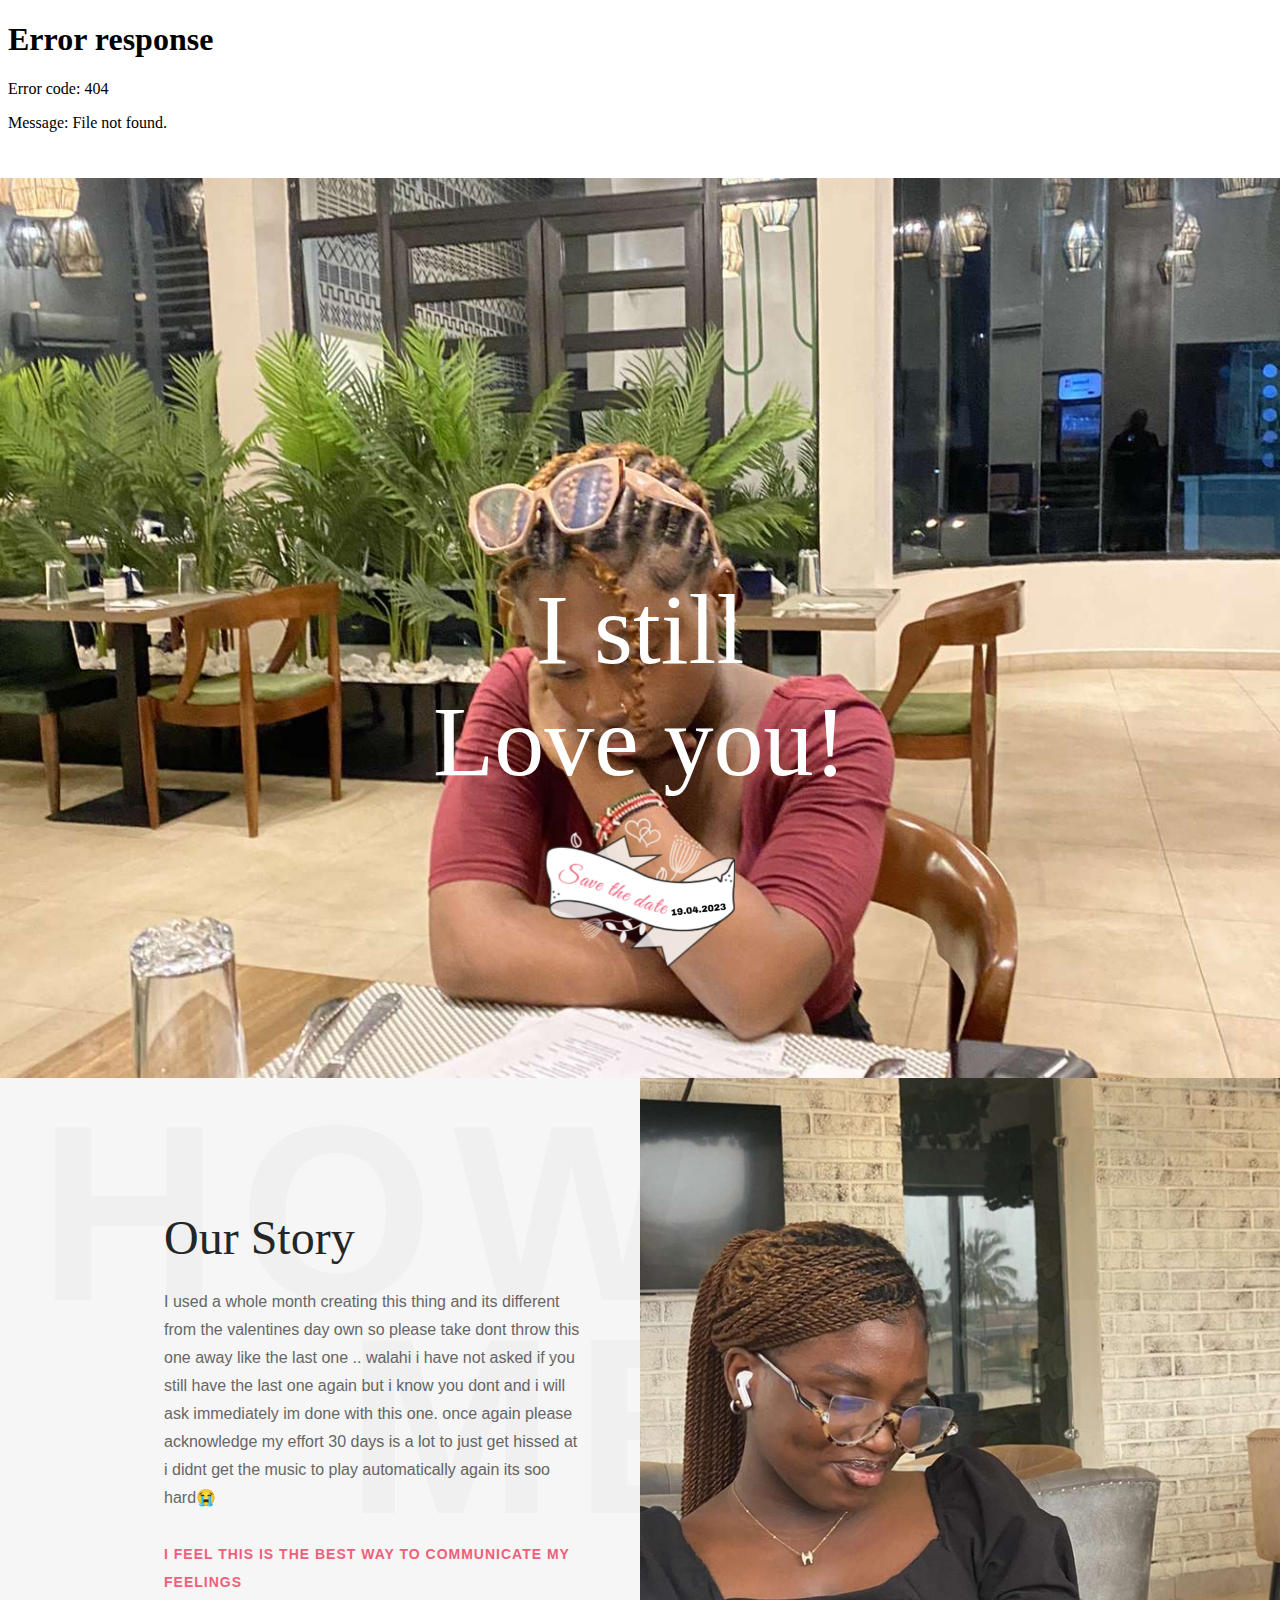
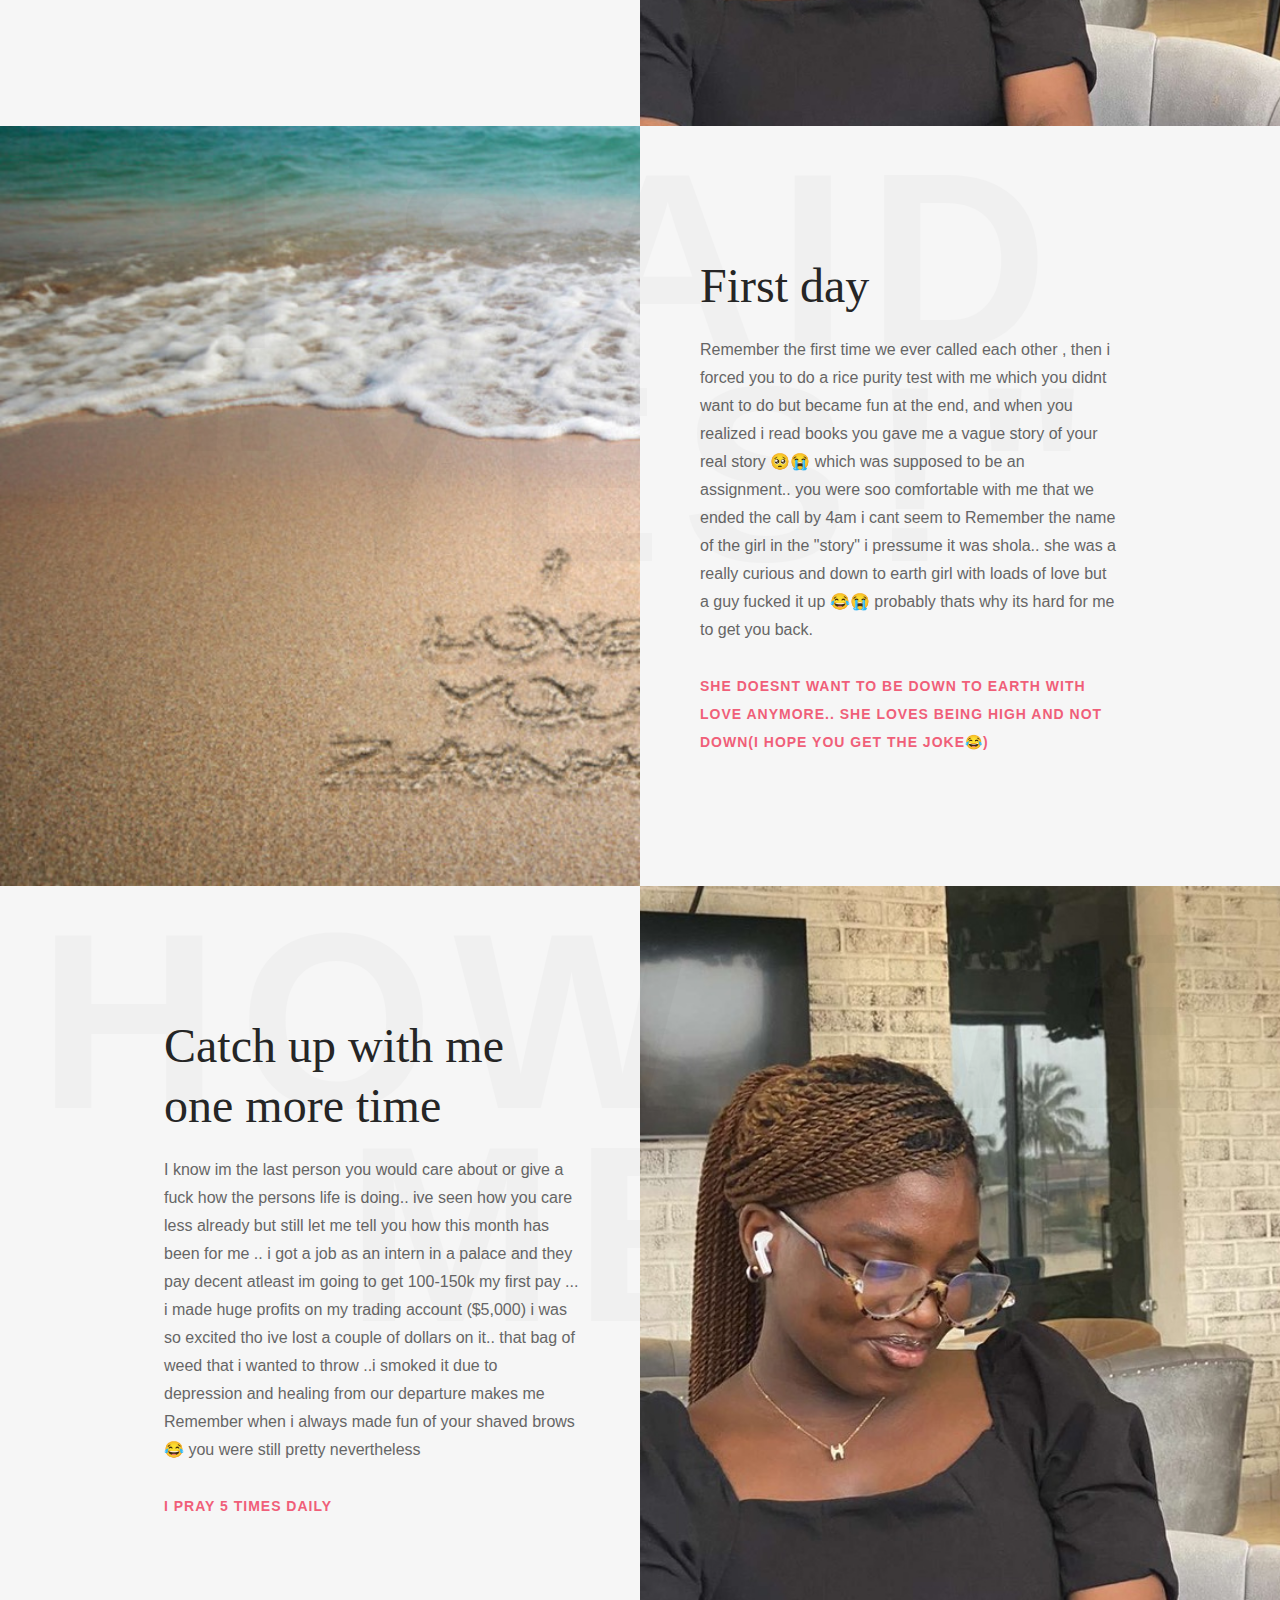
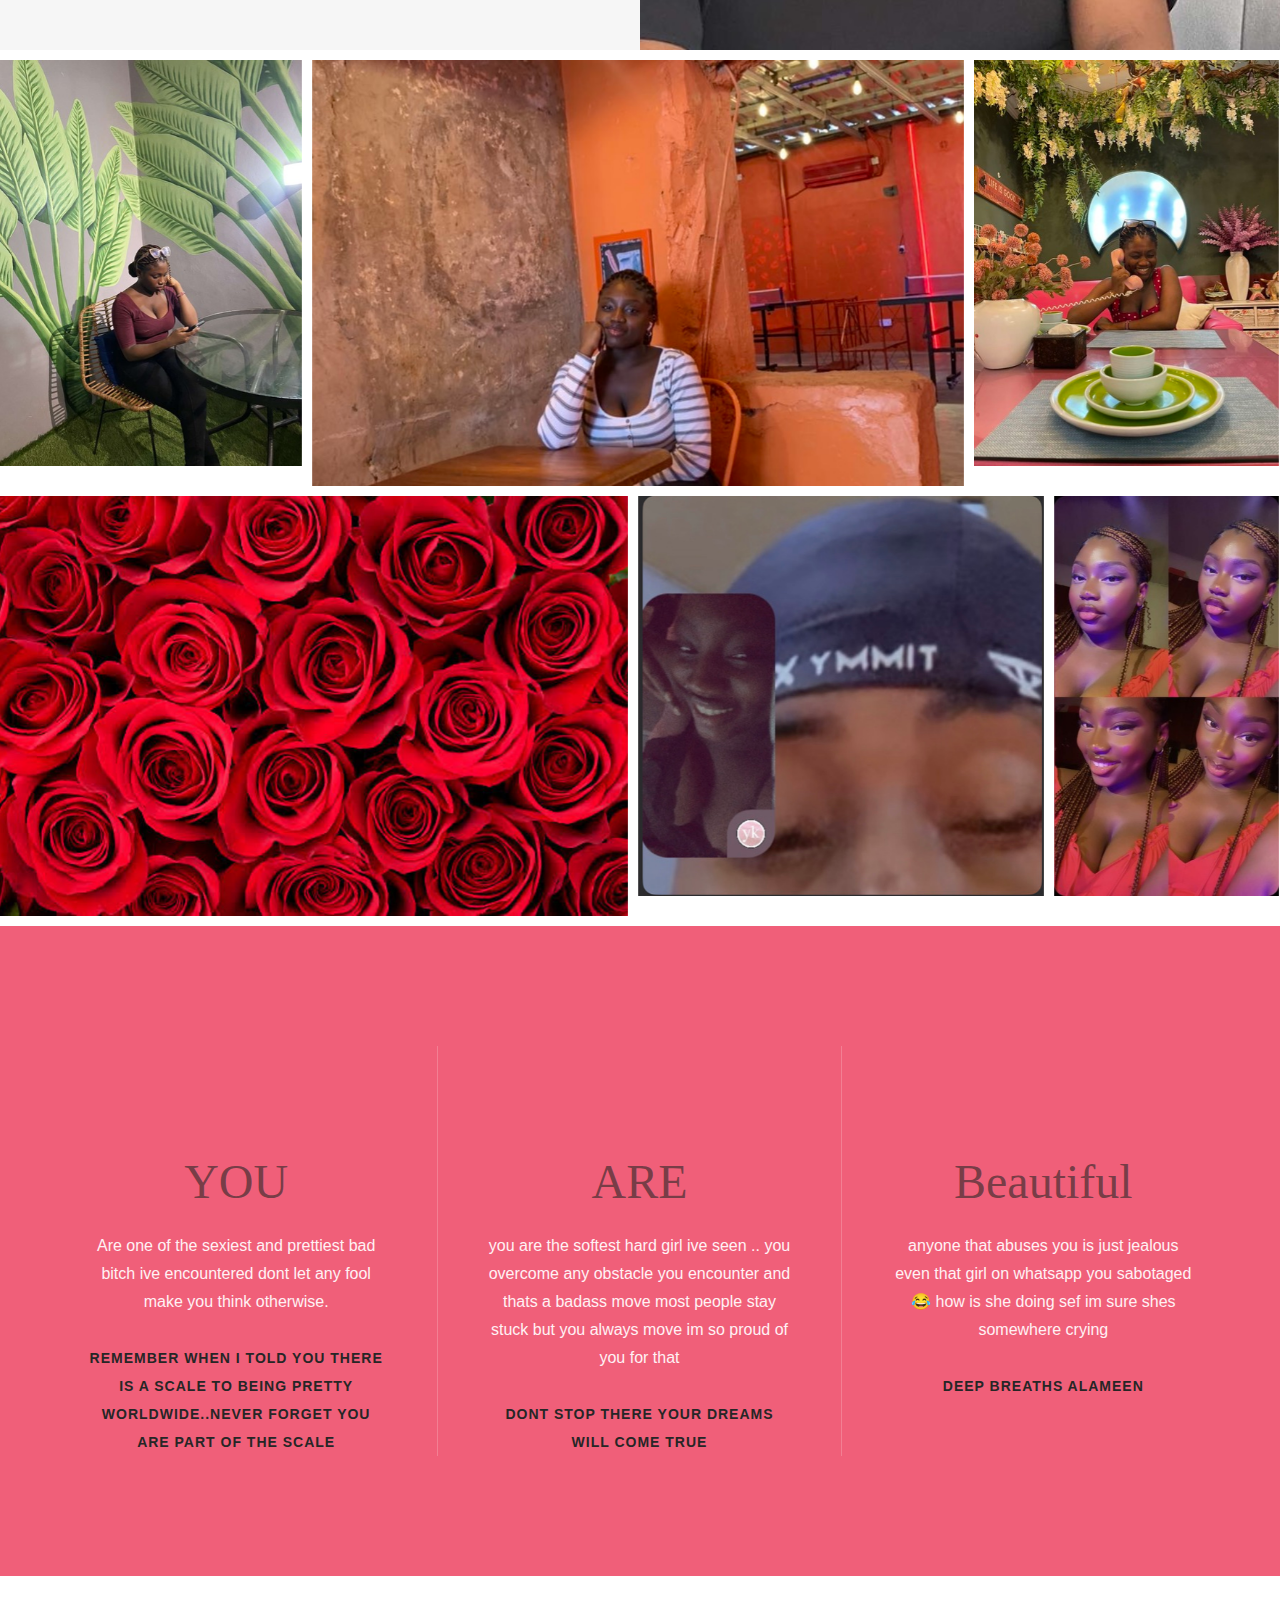
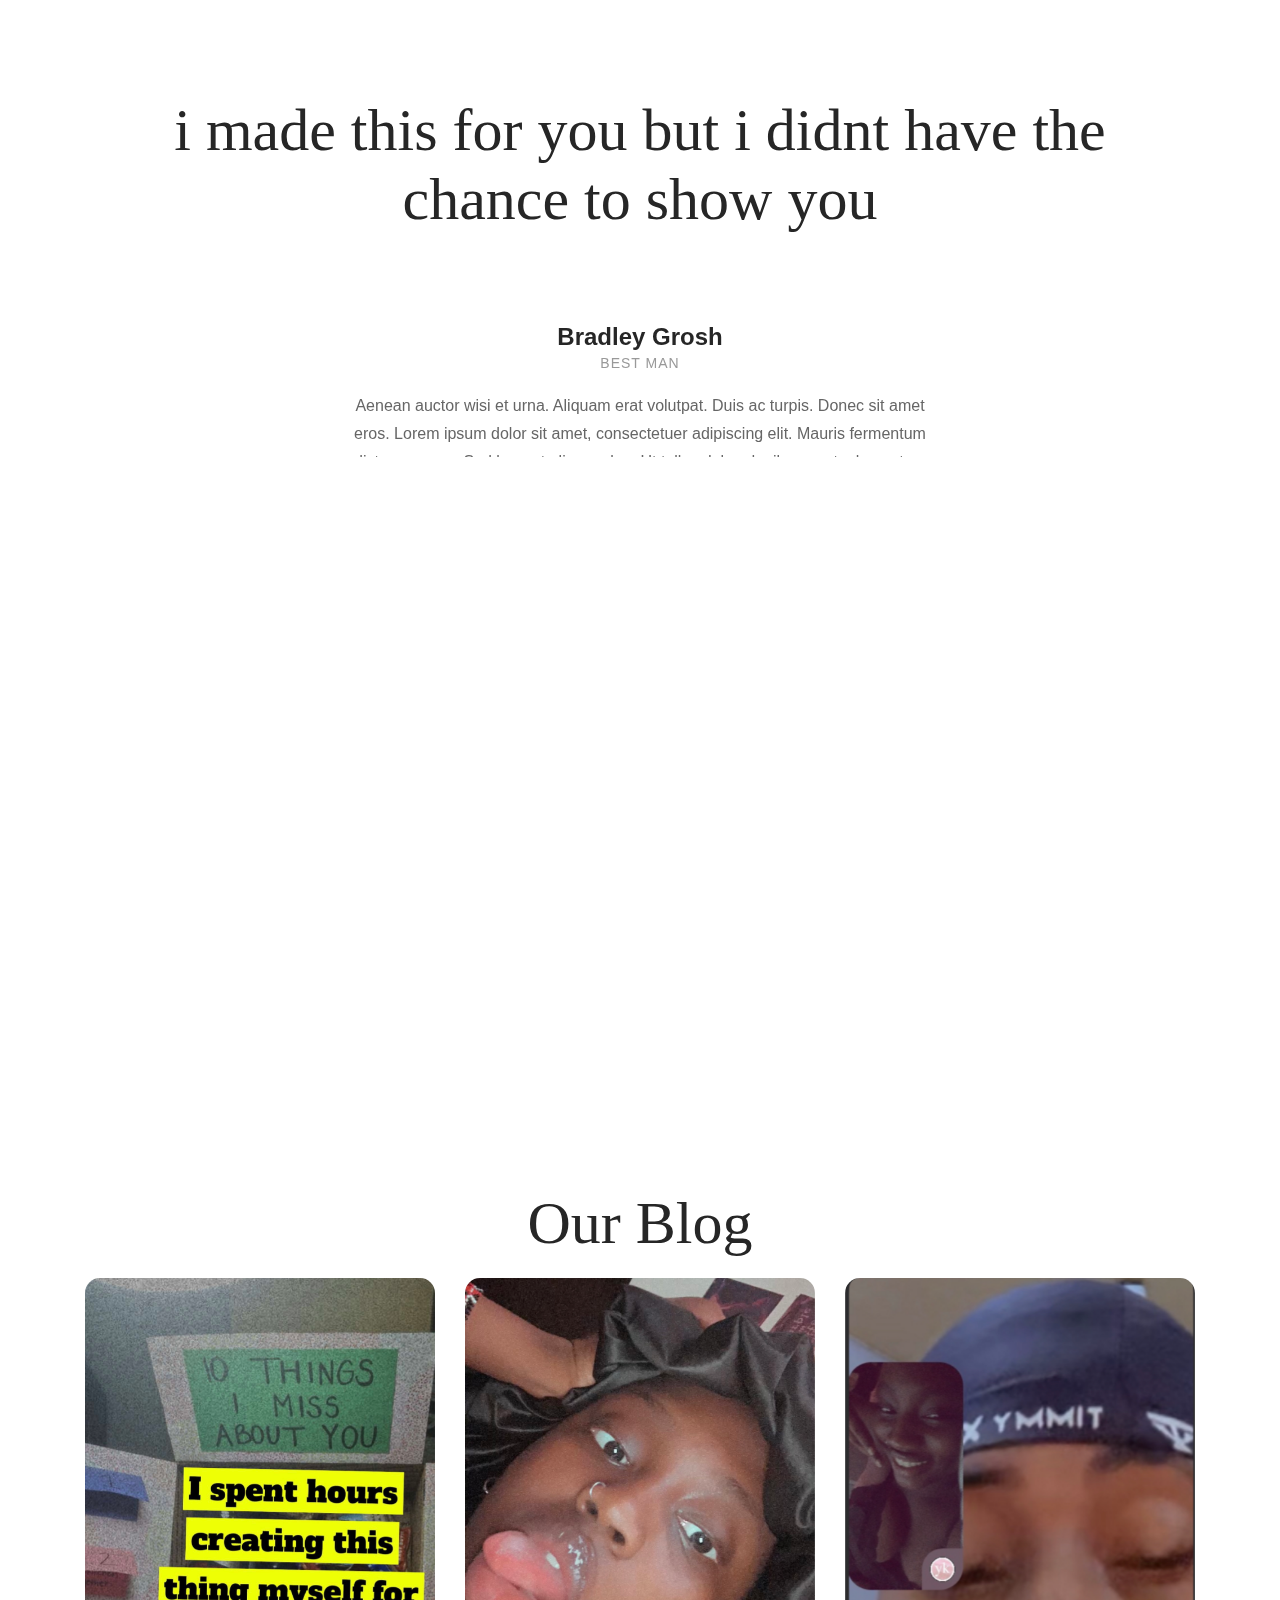
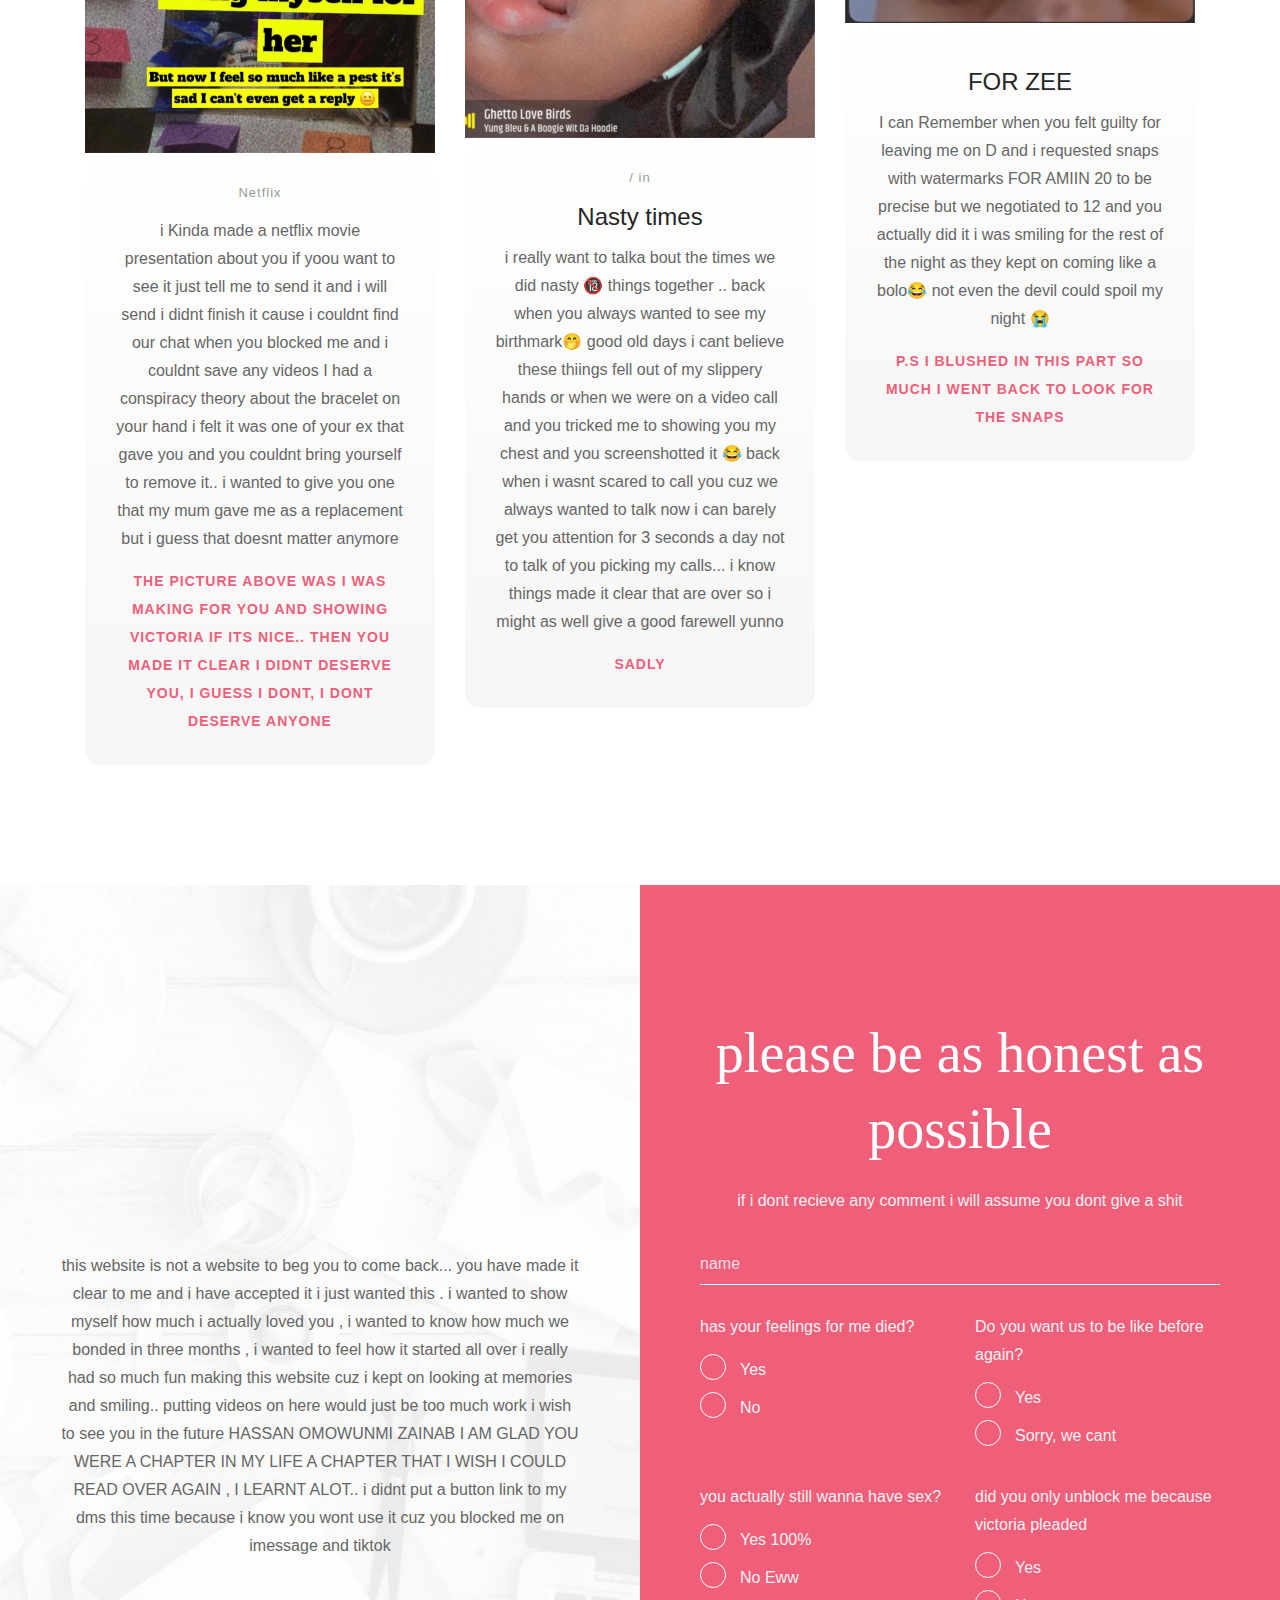
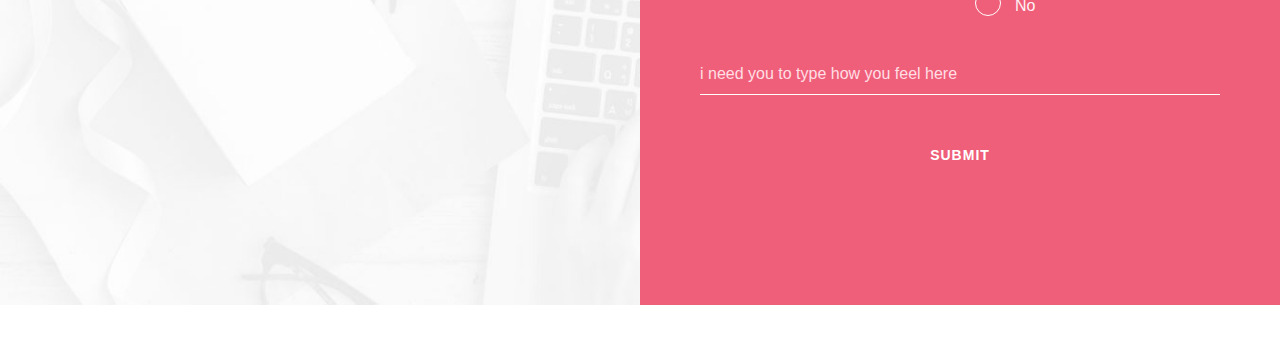
==== commit 3f4eafca: "Update home_2.html" ====
--- a/velikorodnov.com/html/wowedding/home_2.html
+++ b/velikorodnov.com/html/wowedding/home_2.html
@@ -3,8 +3,8 @@
 
   <!-- Google Web Fonts
   ================================================== -->
-
-  <link href="https://fonts.googleapis.com/css?family=Hind:300,400,500,600,700%7CCormorant:300,300i,400,400i,500,500i,600,600i,700,700i%7CGreat+Vibes" rel="stylesheet">
+<!-- 
+  <link href="https://fonts.googleapis.com/css?family=Hind:300,400,500,600,700%7CCormorant:300,300i,400,400i,500,500i,600,600i,700,700i%7CGreat+Vibes" rel="stylesheet"> -->
 
   <!-- Basic Page Needs
   ================================================== -->
@@ -897,4 +897,4 @@
   </script>
   
 </body>
-</html>+</html>
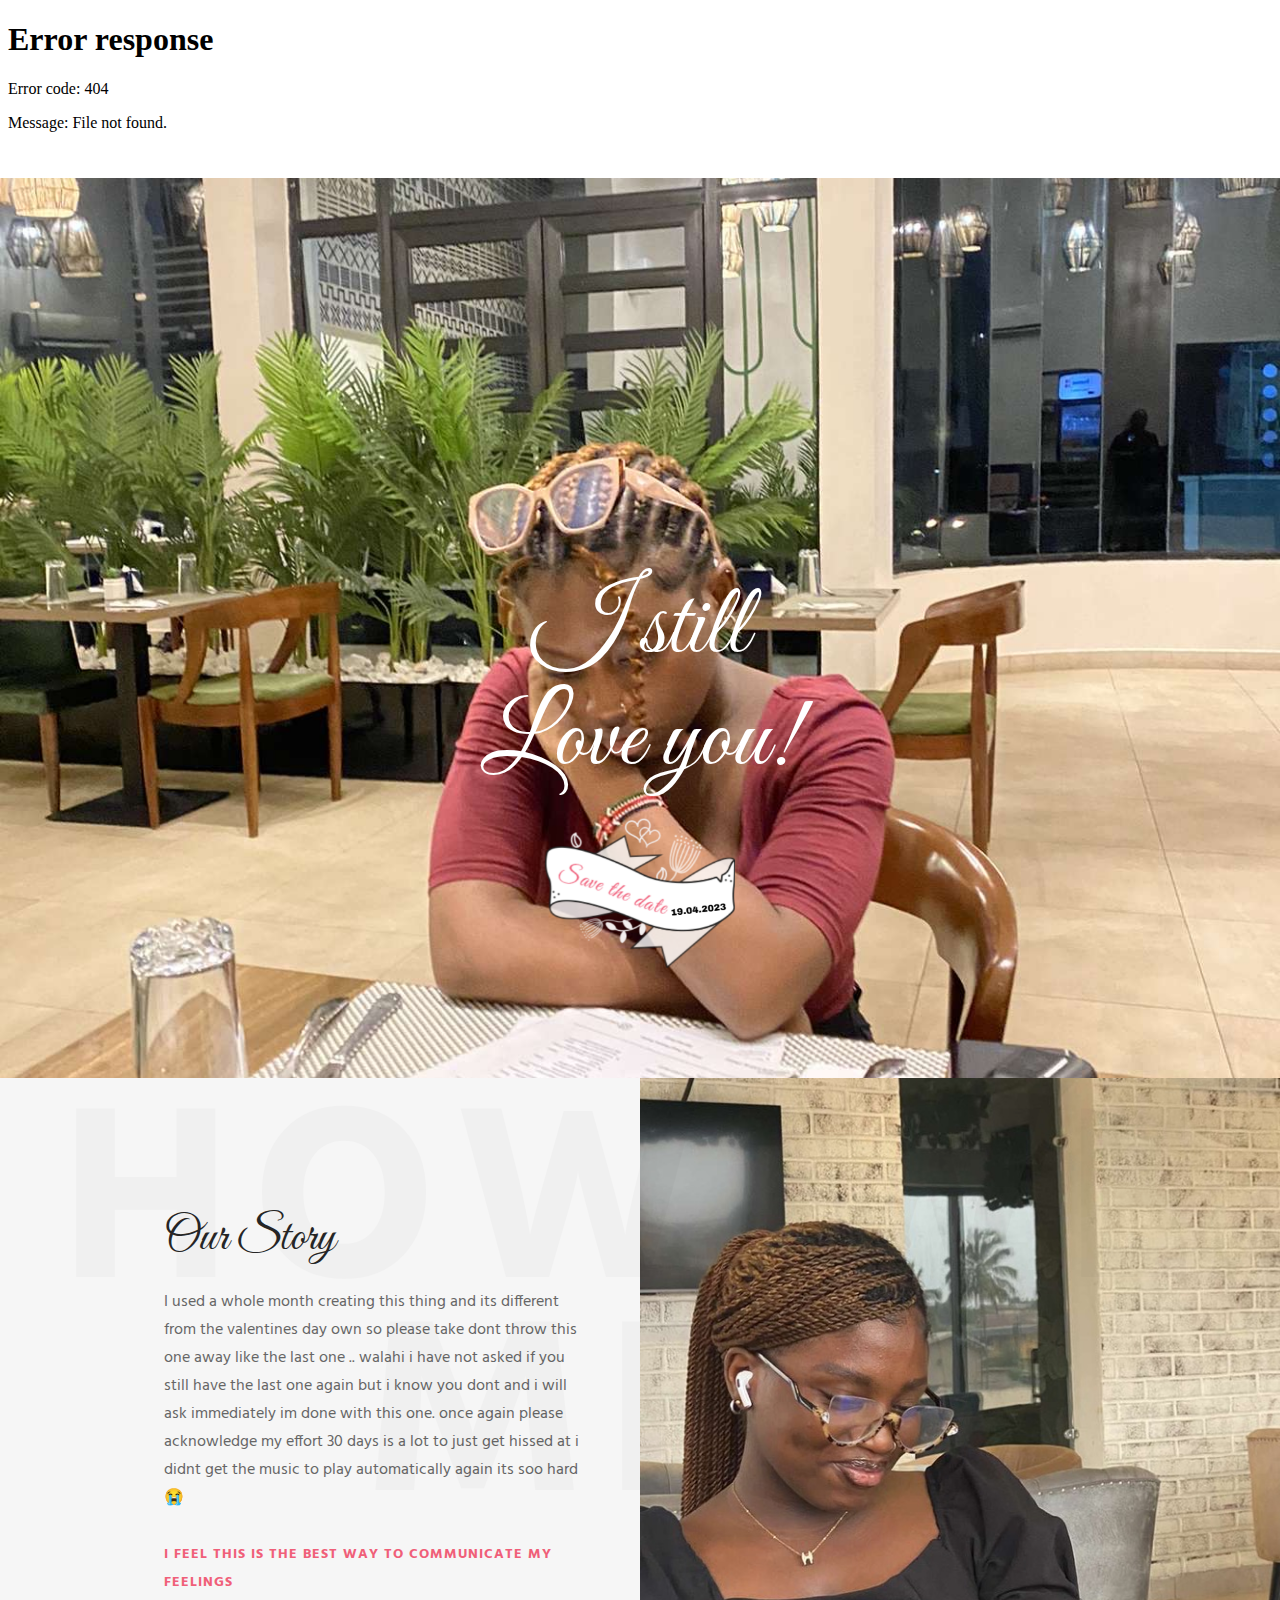
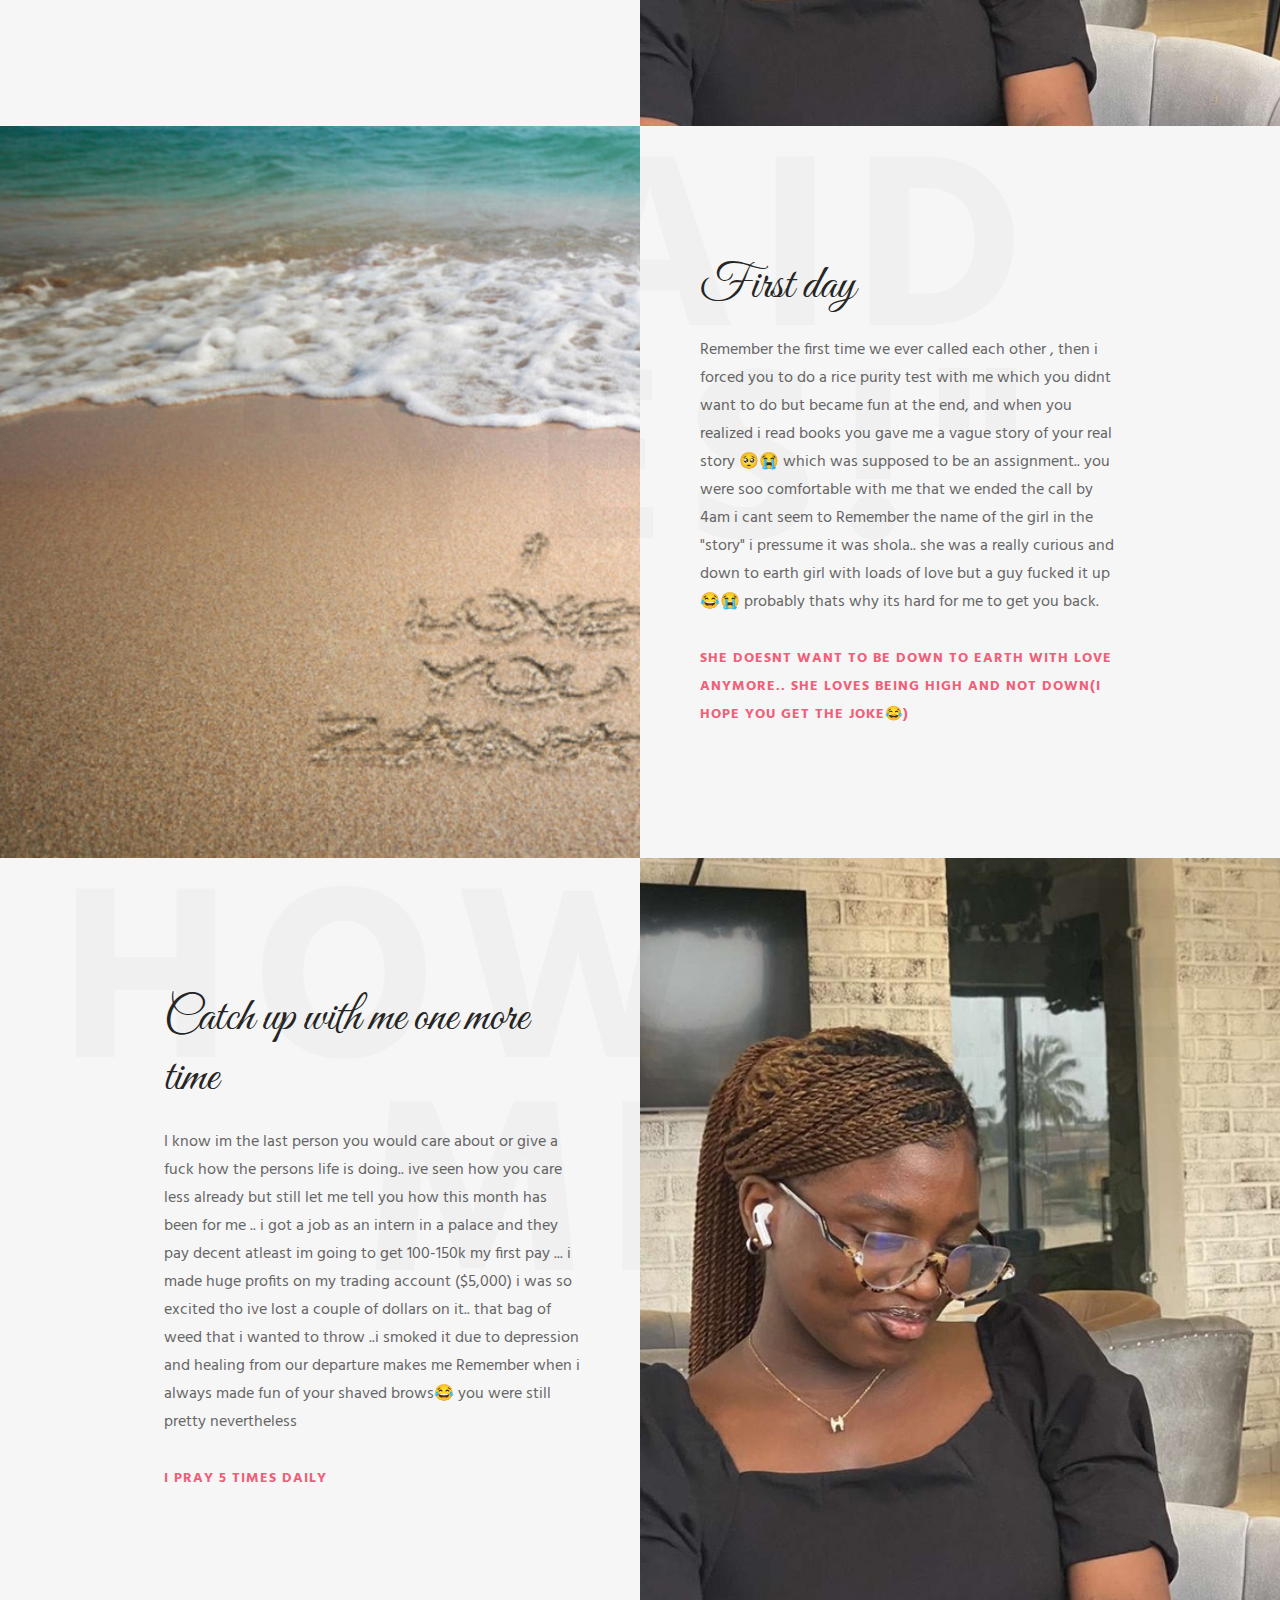
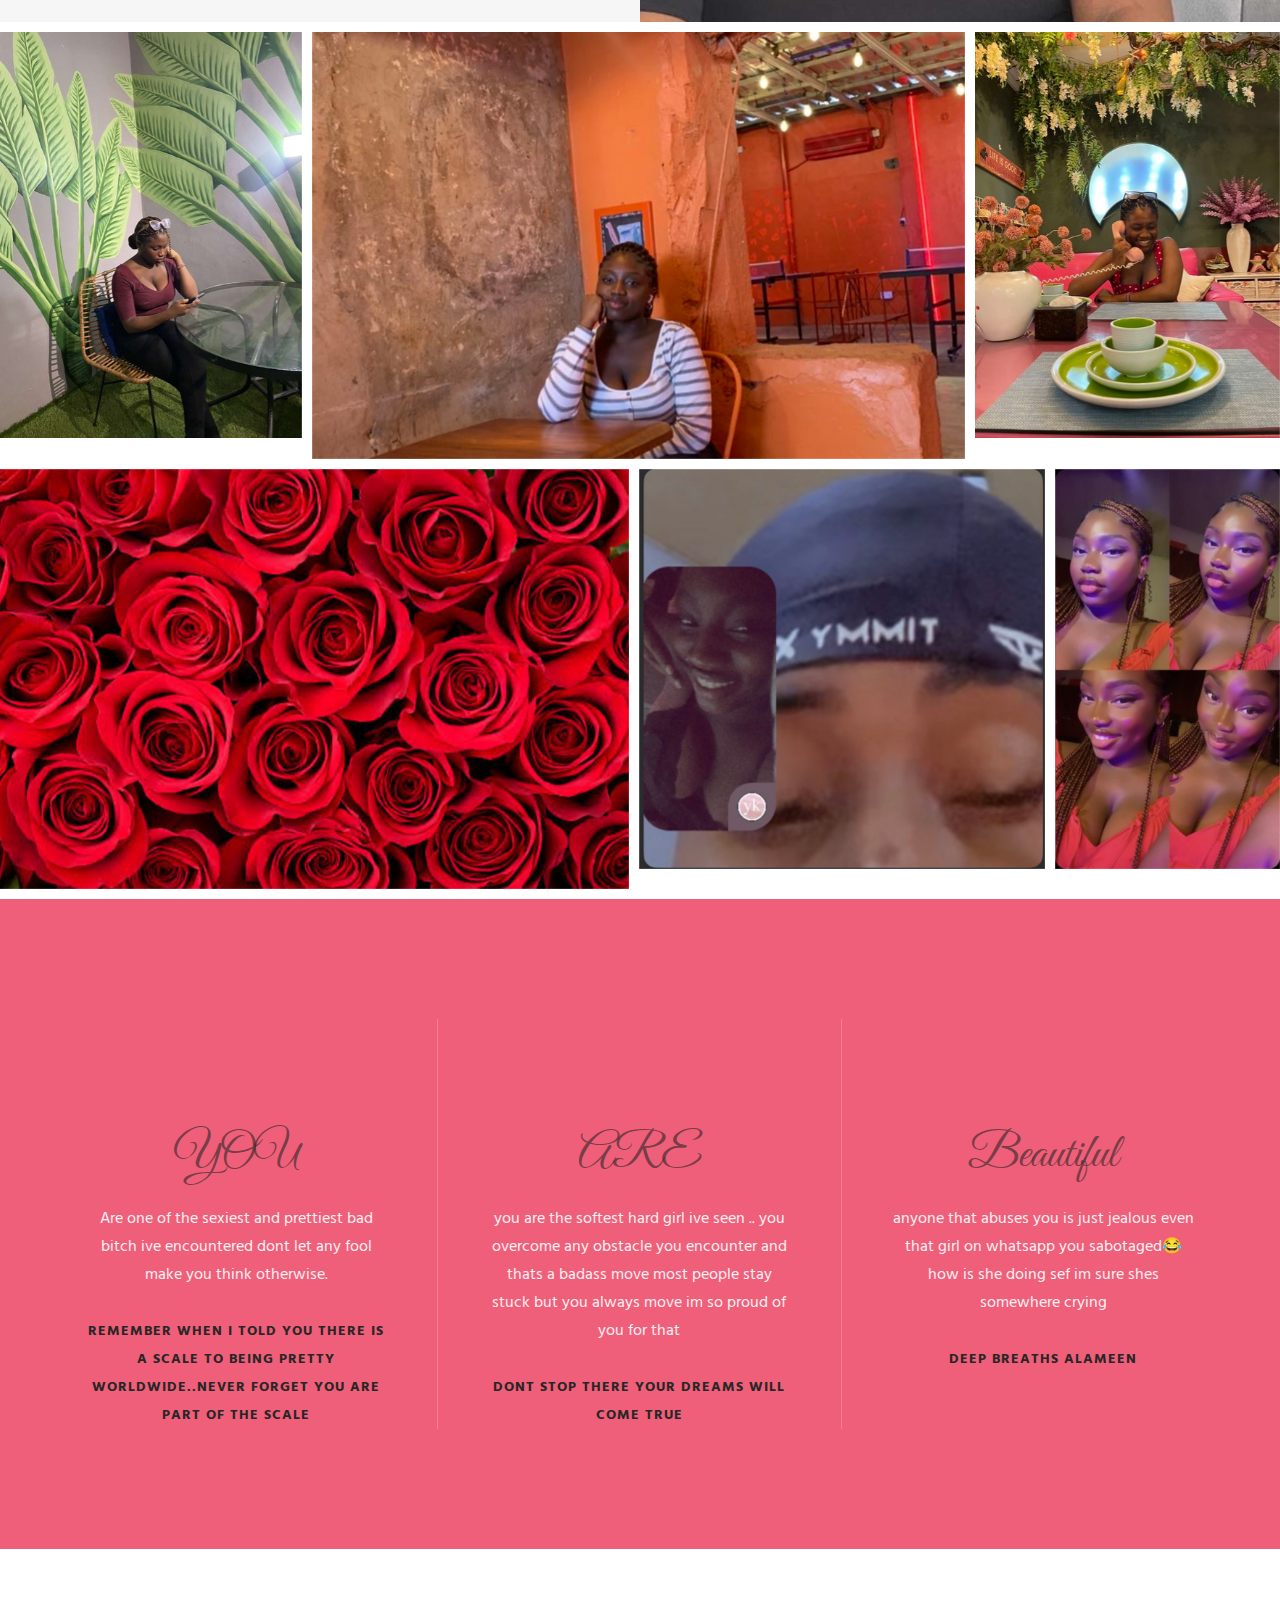
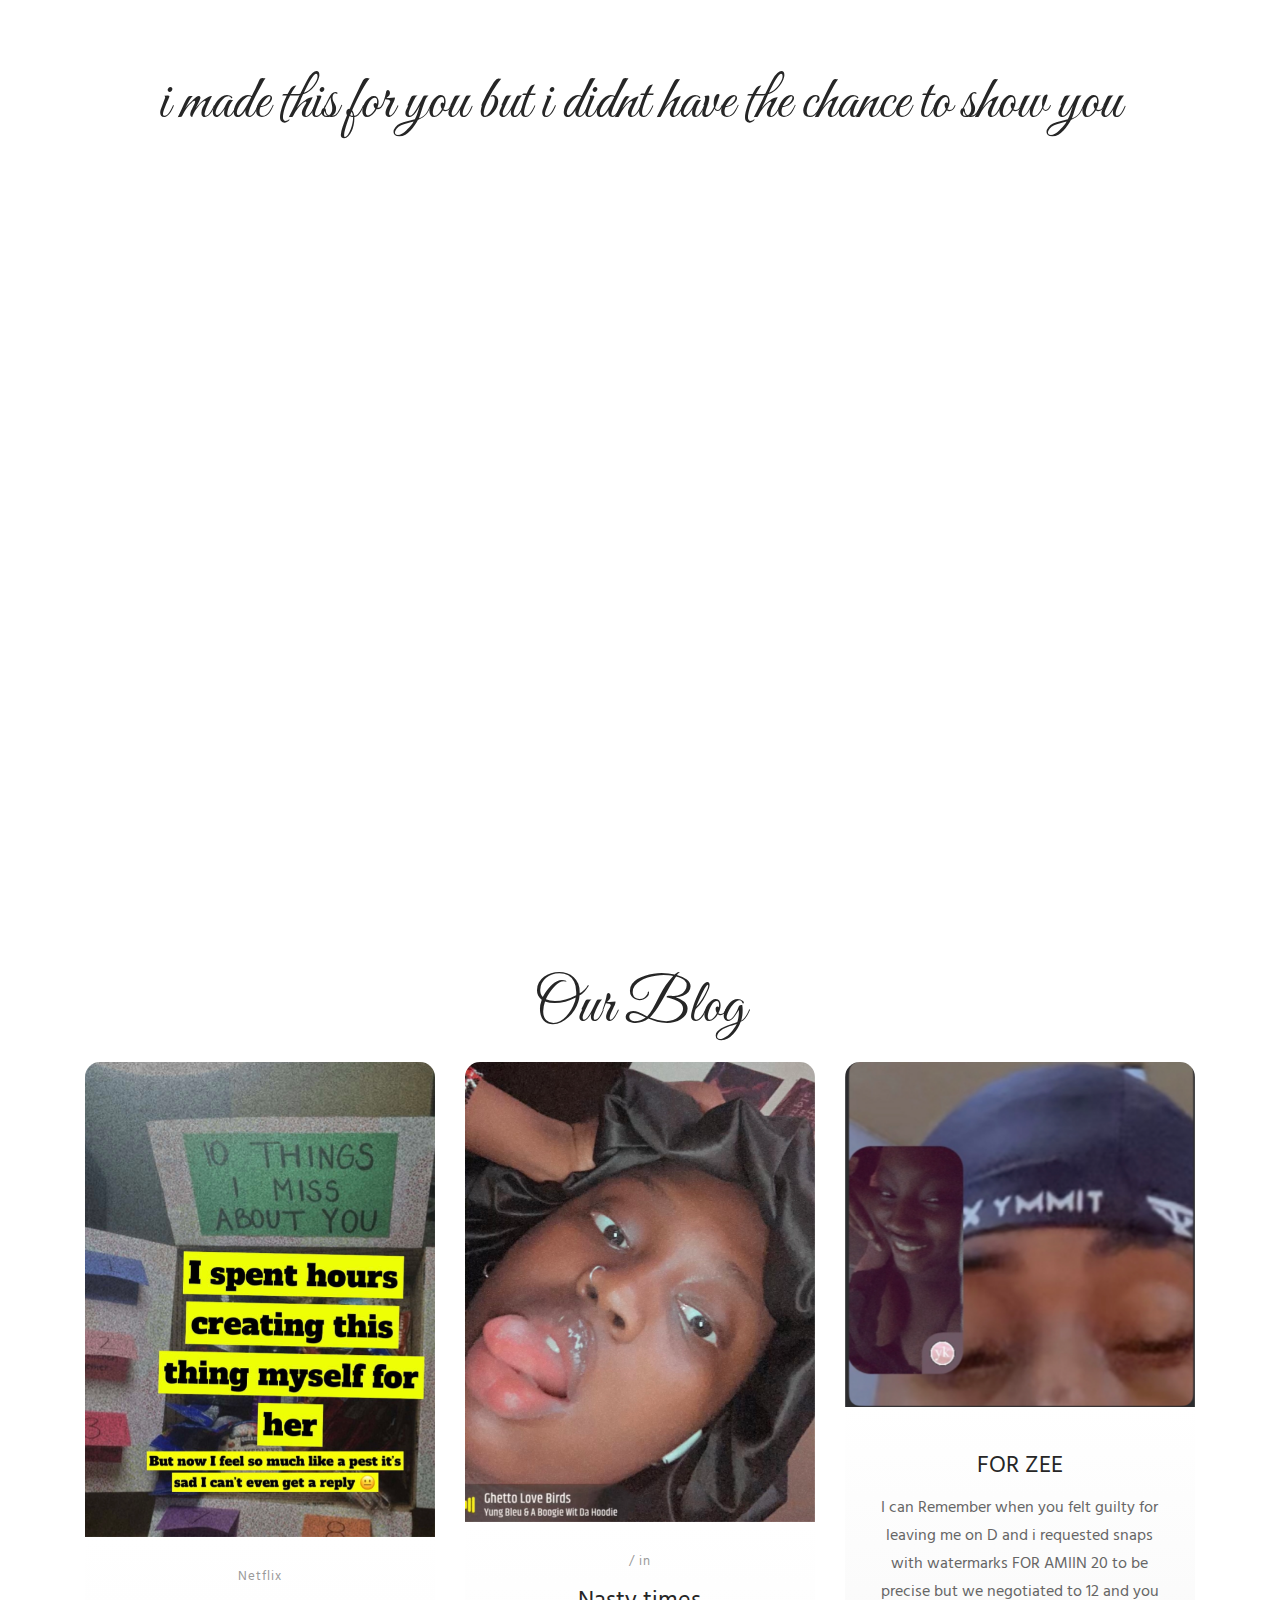
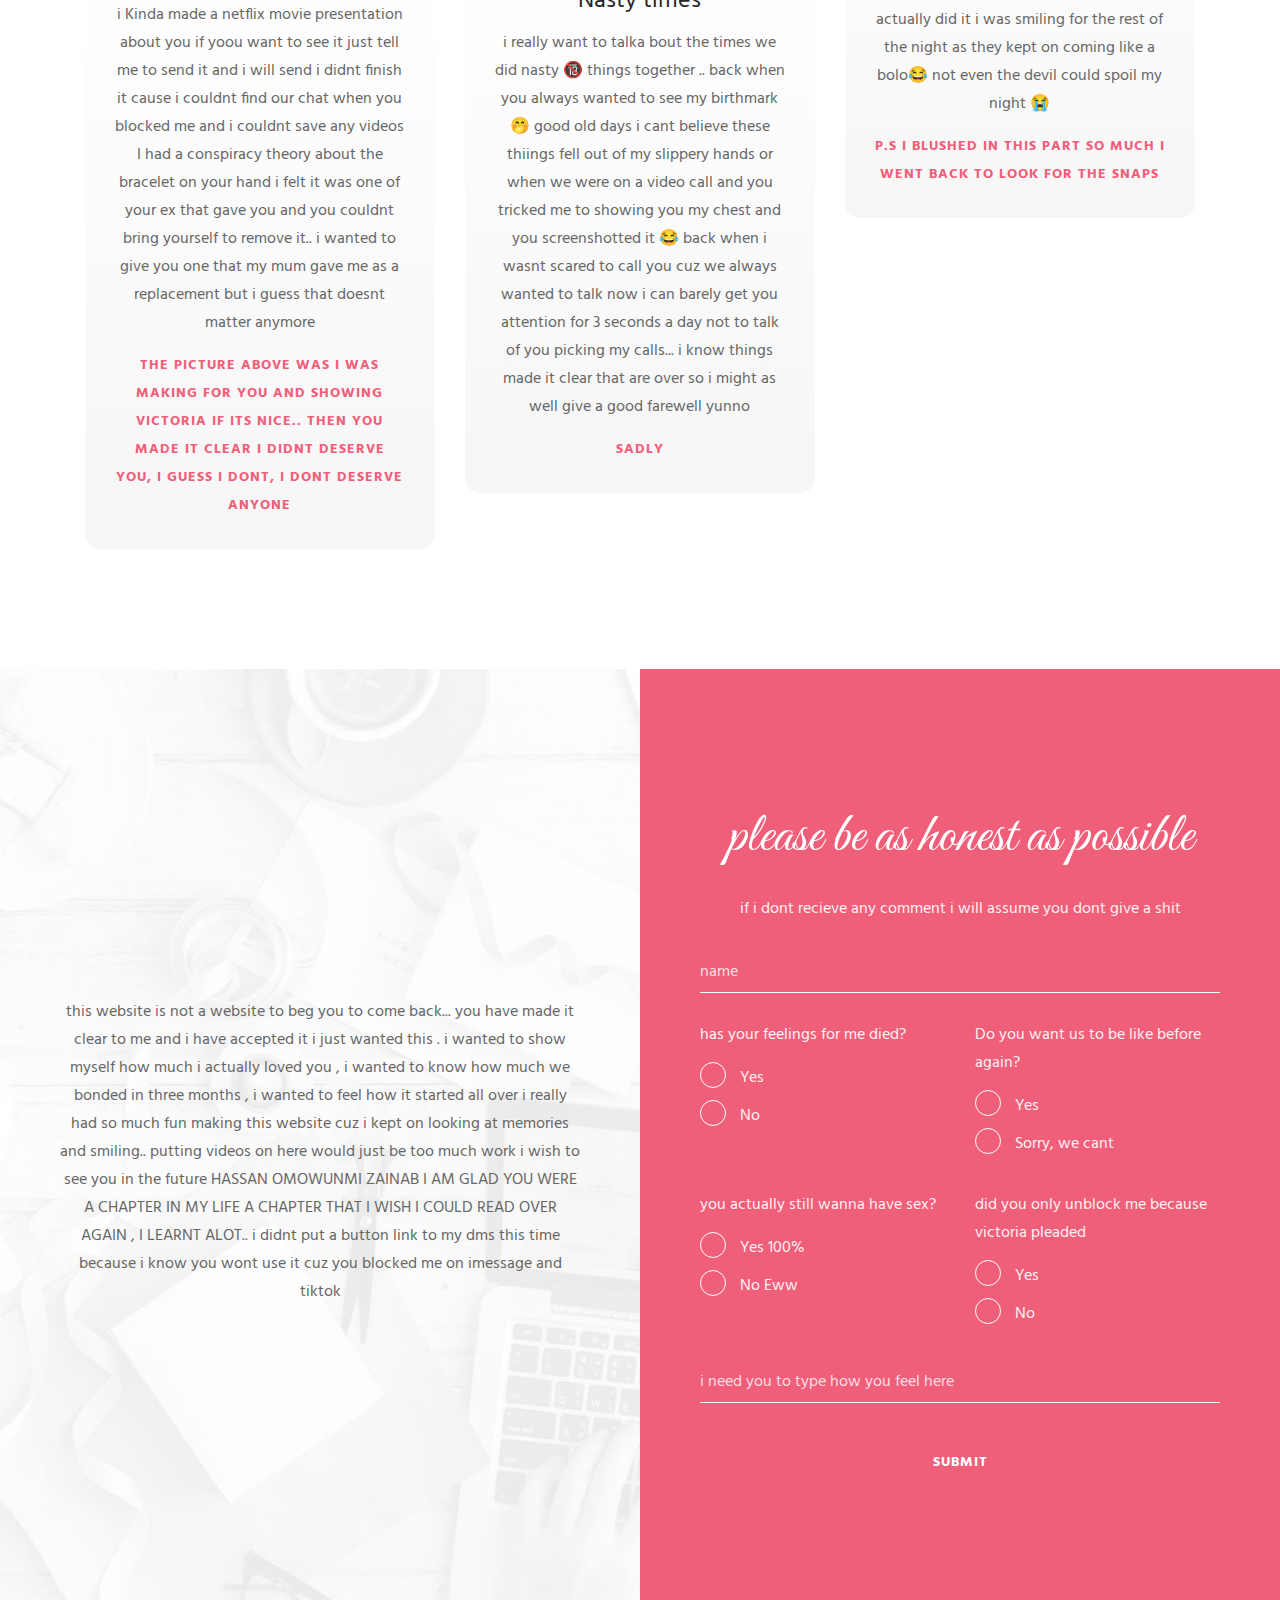
==== commit 554c64b3: "Update home_2.html" ====
--- a/velikorodnov.com/html/wowedding/home_2.html
+++ b/velikorodnov.com/html/wowedding/home_2.html
@@ -3,8 +3,8 @@
 
   <!-- Google Web Fonts
   ================================================== -->
-<!-- 
-  <link href="https://fonts.googleapis.com/css?family=Hind:300,400,500,600,700%7CCormorant:300,300i,400,400i,500,500i,600,600i,700,700i%7CGreat+Vibes" rel="stylesheet"> -->
+
+  <link href="https://fonts.googleapis.com/css?family=Hind:300,400,500,600,700%7CCormorant:300,300i,400,400i,500,500i,600,600i,700,700i%7CGreat+Vibes" rel="stylesheet">
 
   <!-- Basic Page Needs
   ================================================== -->
@@ -19,7 +19,7 @@
 
   <!-- Mobile Specific Metas
   ================================================== -->
-  <meta name="viewport" content="width=device-width, initial-scale=1.0, maximum-scale=1.0, user-scalable=no">
+<!--   <meta name="viewport" content="width=device-width, initial-scale=1.0, maximum-scale=1.0, user-scalable=no"> -->
 
   <!-- Vendor CSS
   ============================================ -->
@@ -308,9 +308,9 @@
                       </a>
                       <div class="team-desc">
                         <div class="member-info">
-                          <h5 class="member-name"><a href="#">Bradley Grosh</a></h5>
-                          <div class="member-position">Best Man</div>
-                          <p>Aenean auctor wisi et urna. Aliquam erat volutpat. Duis ac turpis. Donec sit amet eros. Lorem ipsum dolor sit amet, consectetuer adipiscing elit. Mauris fermentum dictum magna. Sed laoreet aliquam leo. Ut tellus dolor, dapibus eget, elementum vel, cursus eleifend, elit. Aenean auctor wisi et urna. </p>
+                          <h5 class="member-name"><a href="#"></a></h5>
+                          <div class="member-position"></div>
+                          <p> </p>
                         </div>
                       </div>
                   
@@ -324,9 +324,9 @@
                       </a>
                       <div class="team-desc">
                         <div class="member-info">
-                          <h5 class="member-name"><a href="#">John Franklin</a></h5>
-                          <div class="member-position">Best Man</div>
-                          <p>Aenean auctor wisi et urna. Aliquam erat volutpat. Duis ac turpis. Donec sit amet eros. Lorem ipsum dolor sit amet, consectetuer adipiscing elit. Mauris fermentum dictum magna. Sed laoreet aliquam leo. Ut tellus dolor, dapibus eget, elementum vel, cursus eleifend, elit. Aenean auctor wisi et urna. </p>
+                          <h5 class="member-name"><a href="#"></a></h5>
+                          <div class="member-position"></div>
+                          <p> </p>
                         </div>
                       </div>
                   
@@ -686,7 +686,7 @@
 
               </div>
               
-              <form action="mailto:alameenhalifa@gmail.com" id="contact-form">
+              <form action="mailto:alameenhalifa@gmail.com" method="post" enctype="text/plain" name="EmailForm">
                   
                 <div class="row">
                   
@@ -716,7 +716,7 @@
 
                     <div class="input-wrapper">
 
-                      <input type="radio" name="radio-1" id="radio-2">
+                      <input type="radio" name="radio-2" id="radio-2">
                       <label for="radio-2">No</label>
 
                     </div>
@@ -728,14 +728,14 @@
 
                     <div class="input-wrapper">
 
-                      <input type="radio" name="radio-2"  id="radio-3">
+                      <input type="radio" name="radio-3"  id="radio-3">
                       <label for="radio-3">Yes</label>
 
                     </div>
 
                     <div class="input-wrapper">
 
-                      <input type="radio" name="radio-2" id="radio-4">
+                      <input type="radio" name="radio-4" id="radio-4">
                       <label for="radio-4">Sorry, we cant</label>
 
                     </div>
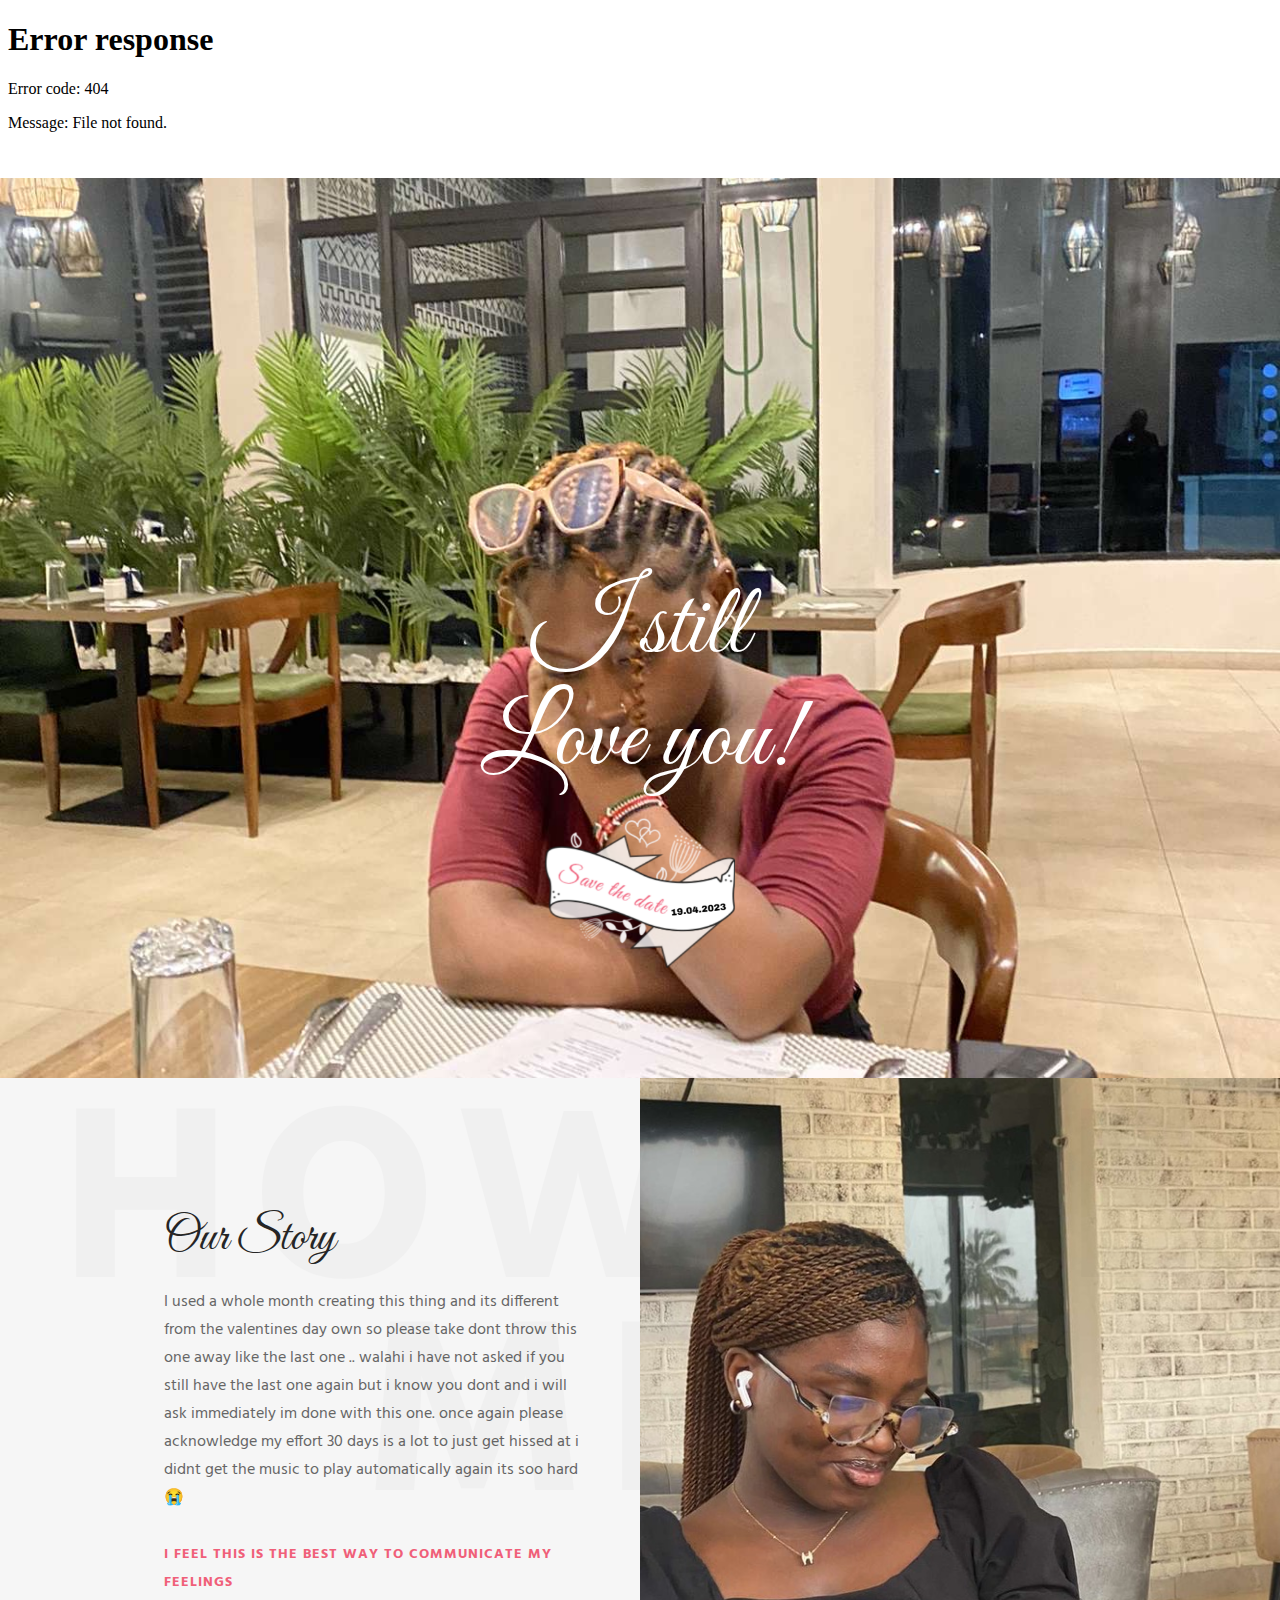
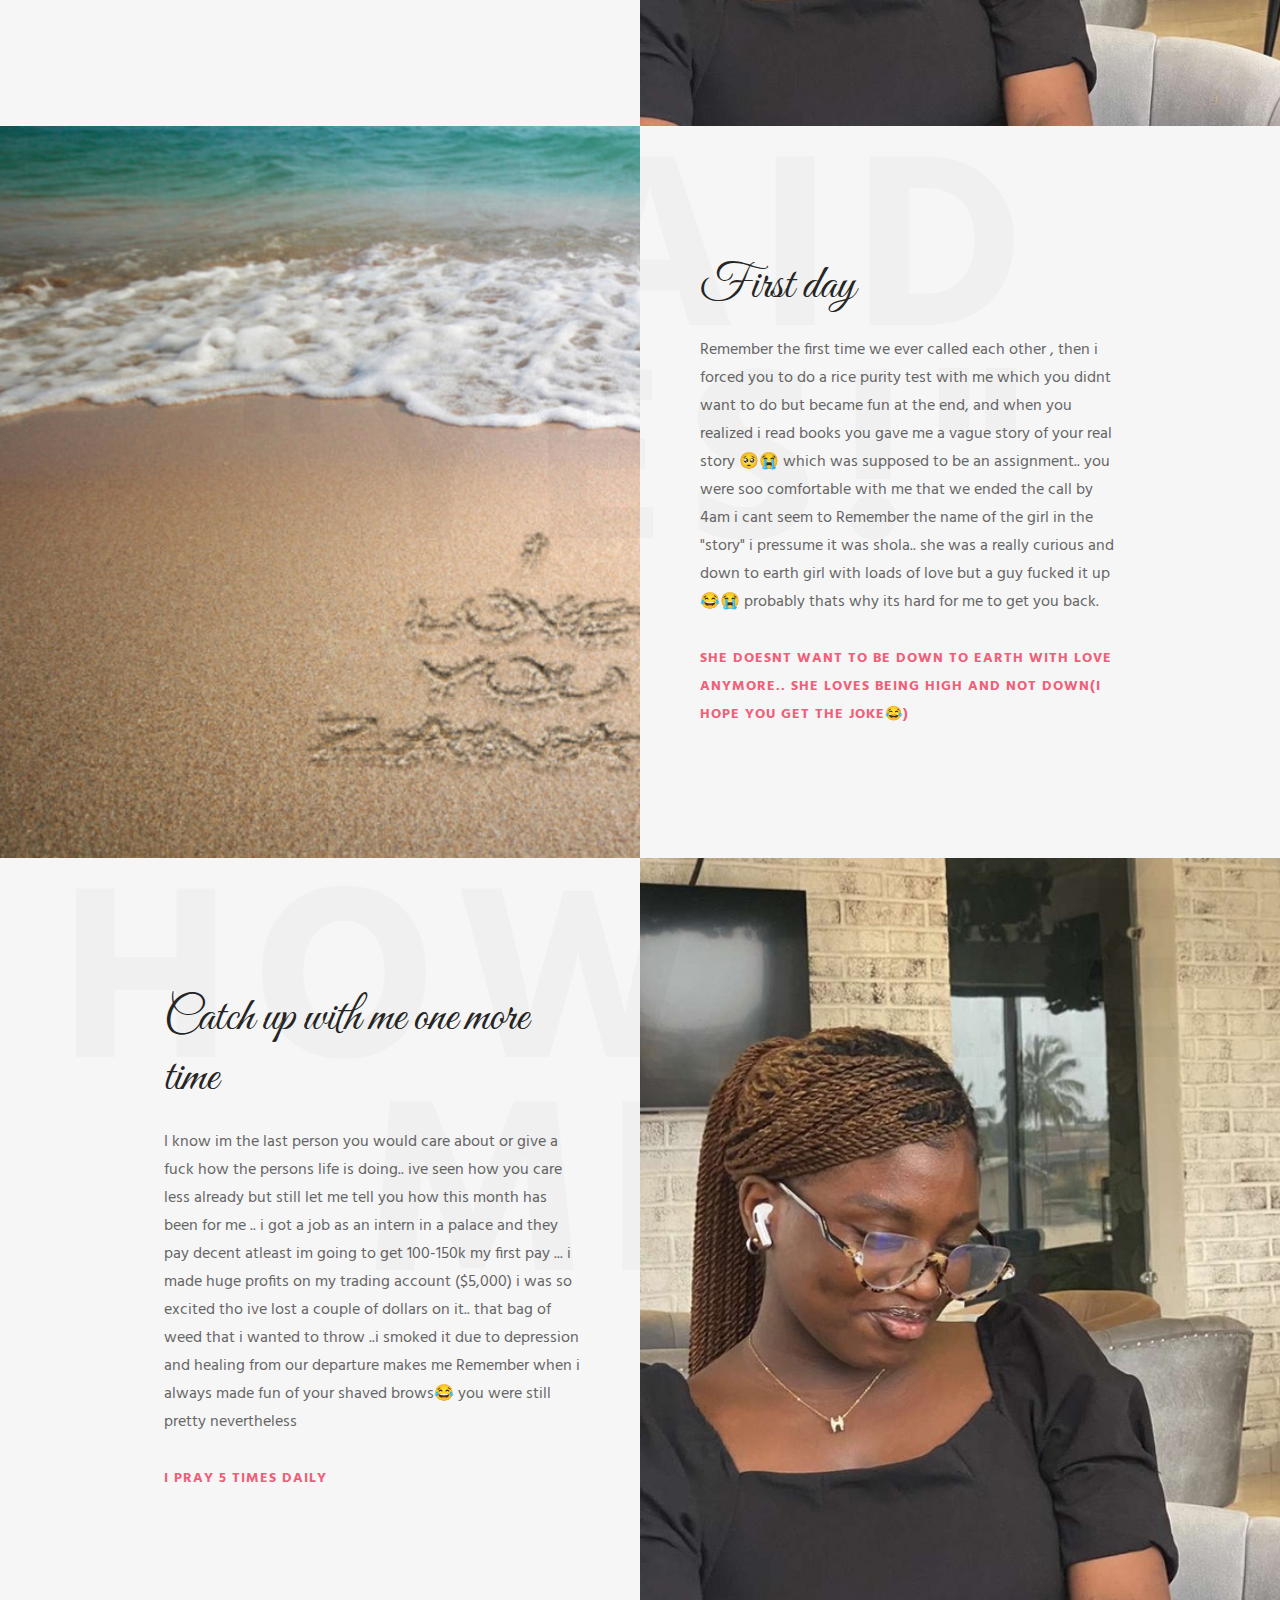
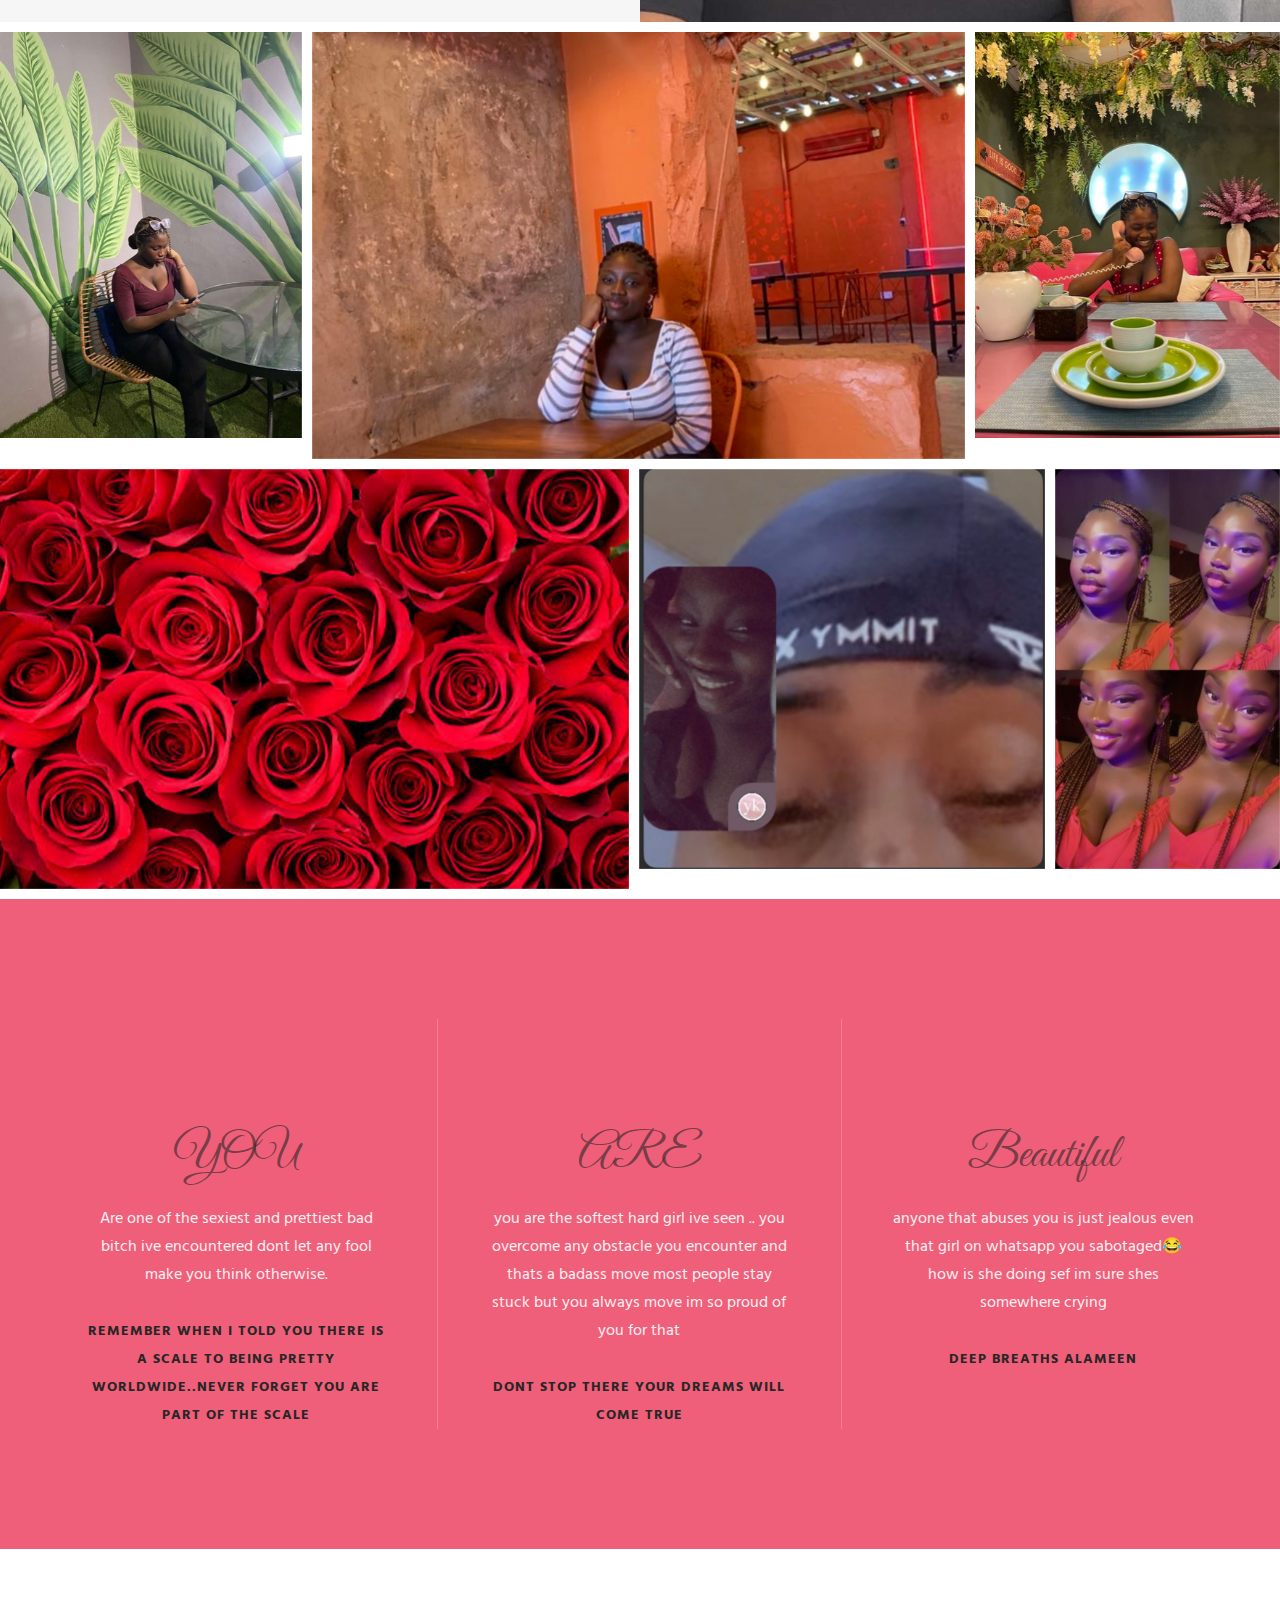
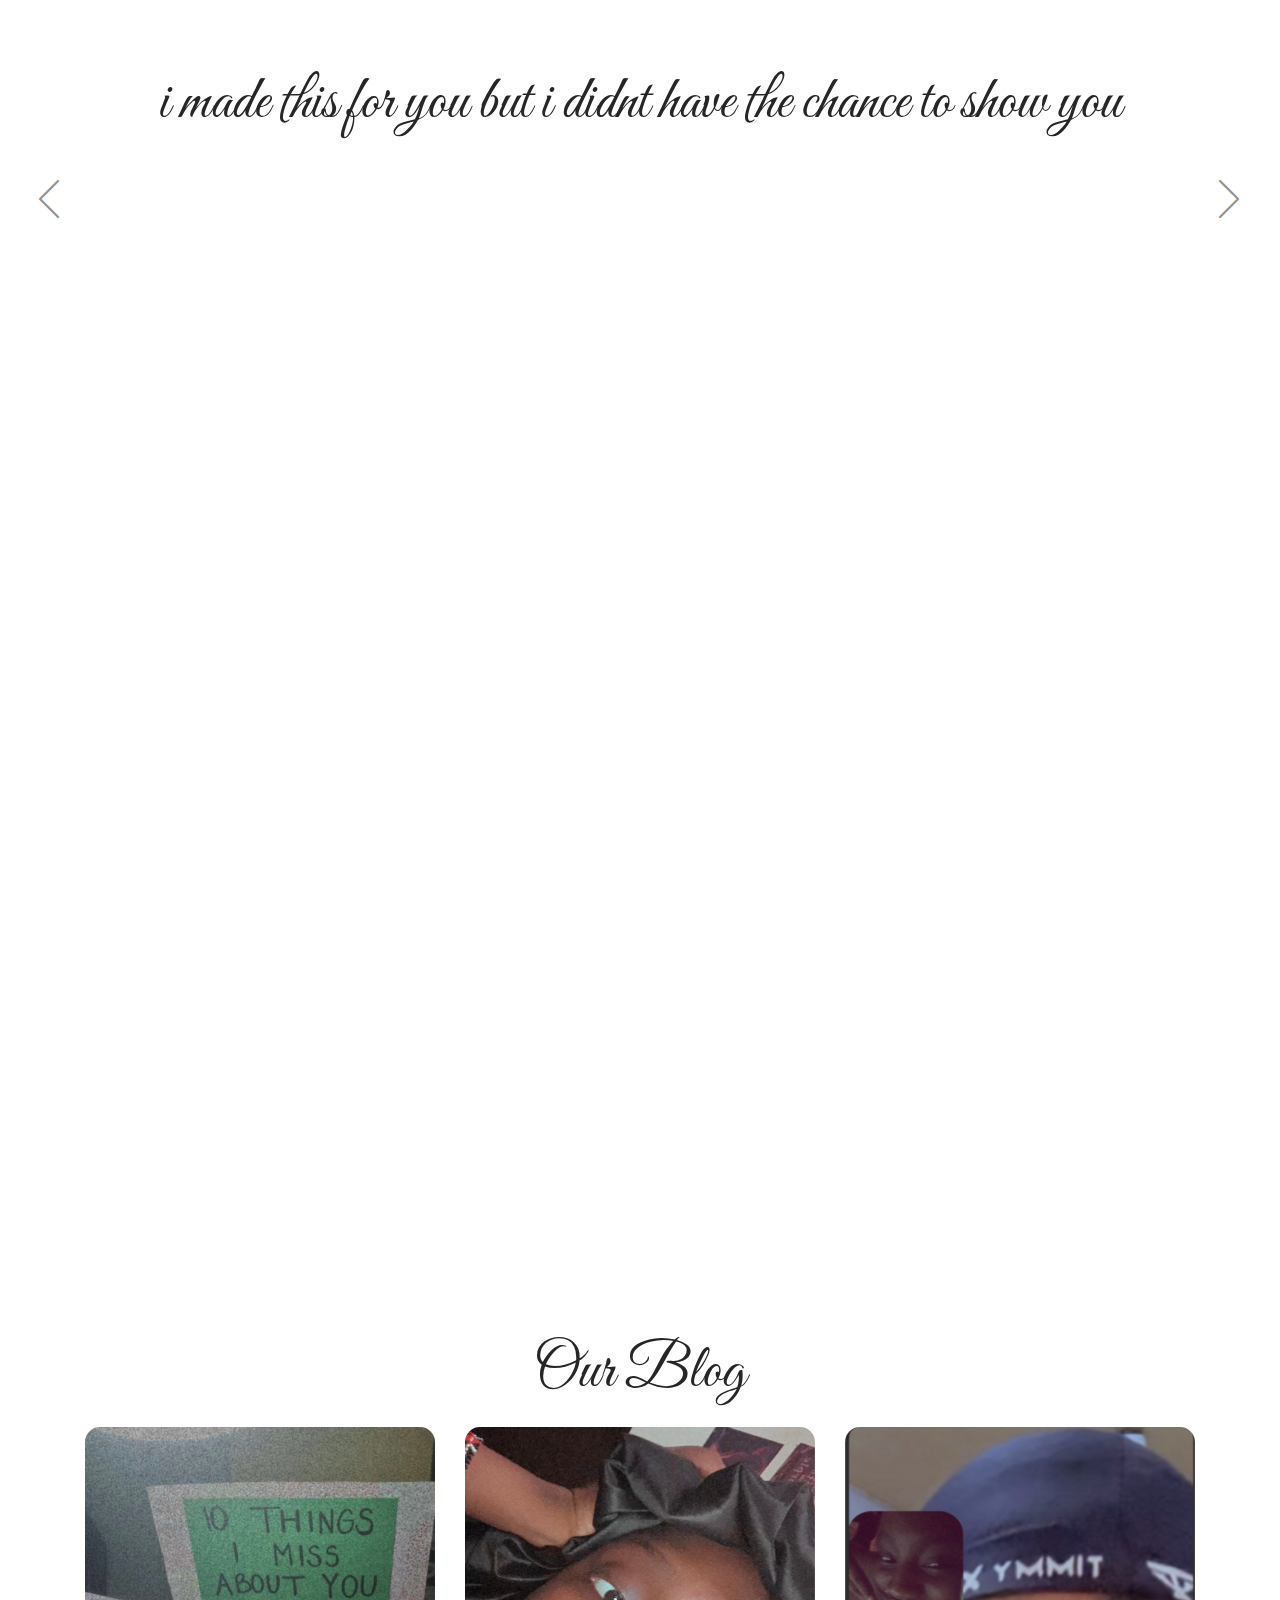
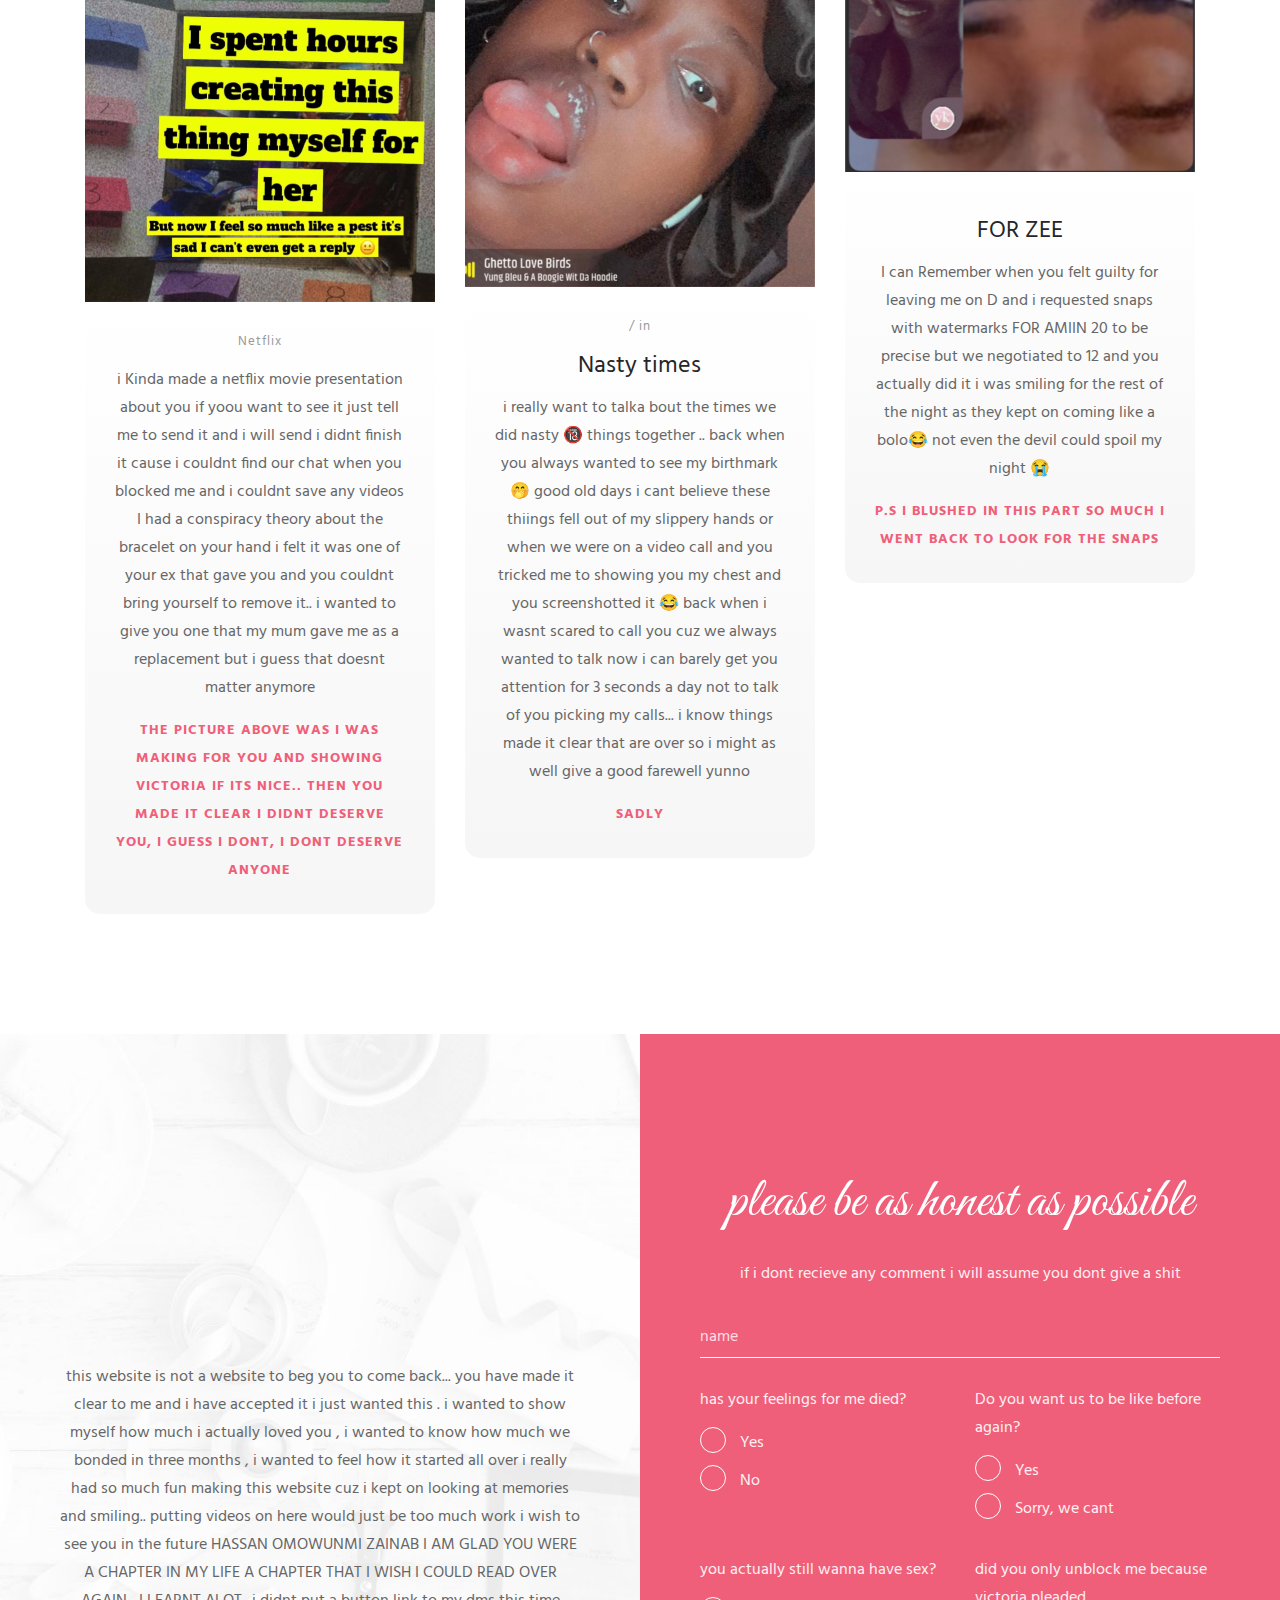
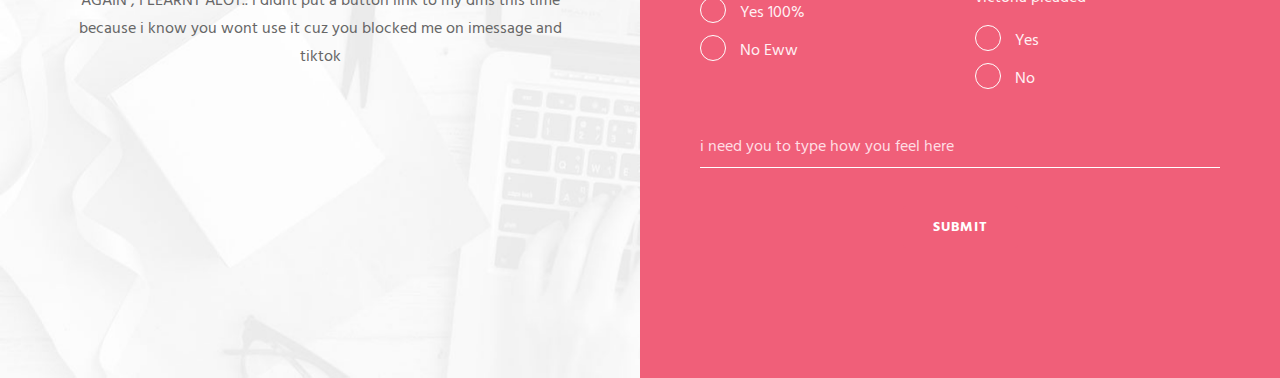
==== commit 6bcc4e47: "Update home_2.html" ====
--- a/velikorodnov.com/html/wowedding/home_2.html
+++ b/velikorodnov.com/html/wowedding/home_2.html
@@ -301,7 +301,7 @@
                   <div class="owl-carousel team-holder" data-max-items="3" data-item-margin="30" data-center="true">
               
                     <!-- team member -->
-                    <div class="team-item">
+<!--                     <div class="team-item">
               
                       <a href="#" class="member-photo">
                         <img src="images/315x315_photo2.jpg" alt="">
@@ -312,7 +312,7 @@
                           <div class="member-position"></div>
                           <p> </p>
                         </div>
-                      </div>
+                      </div> -->
                   
                     </div>
 
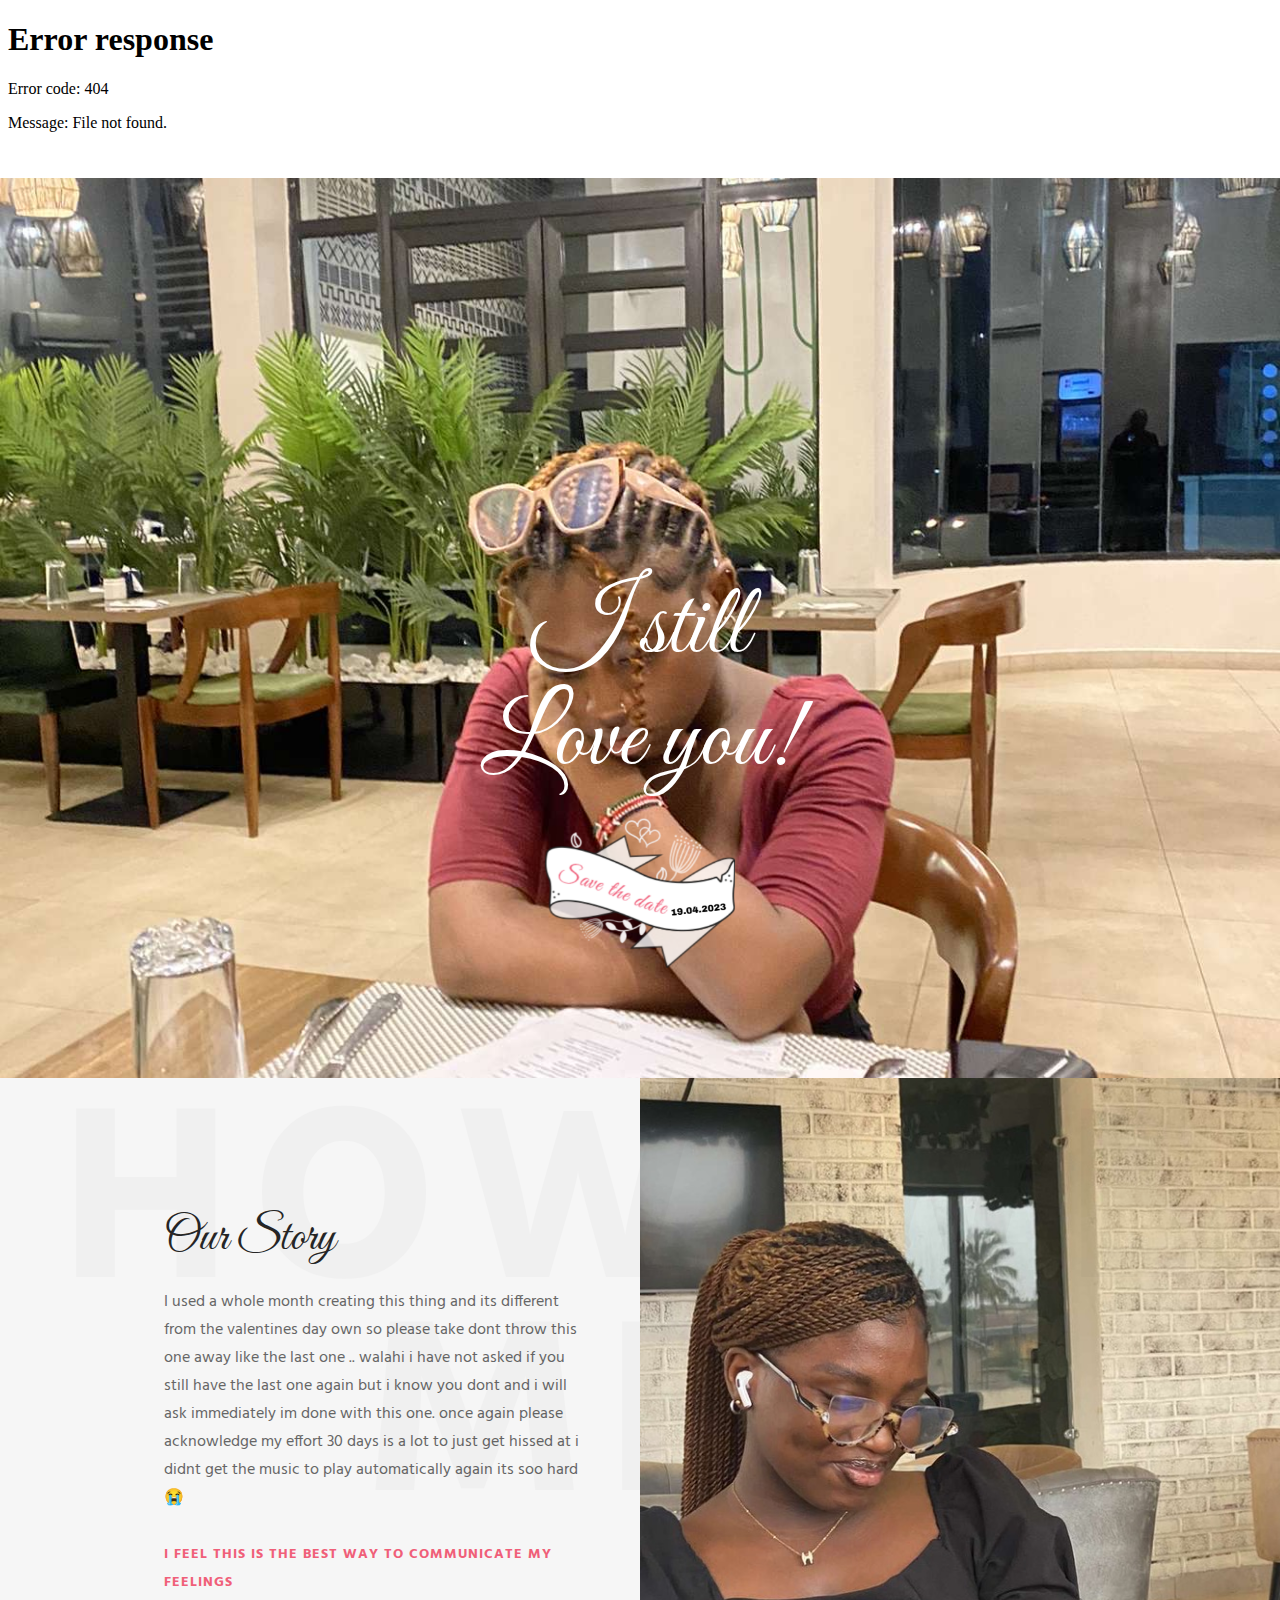
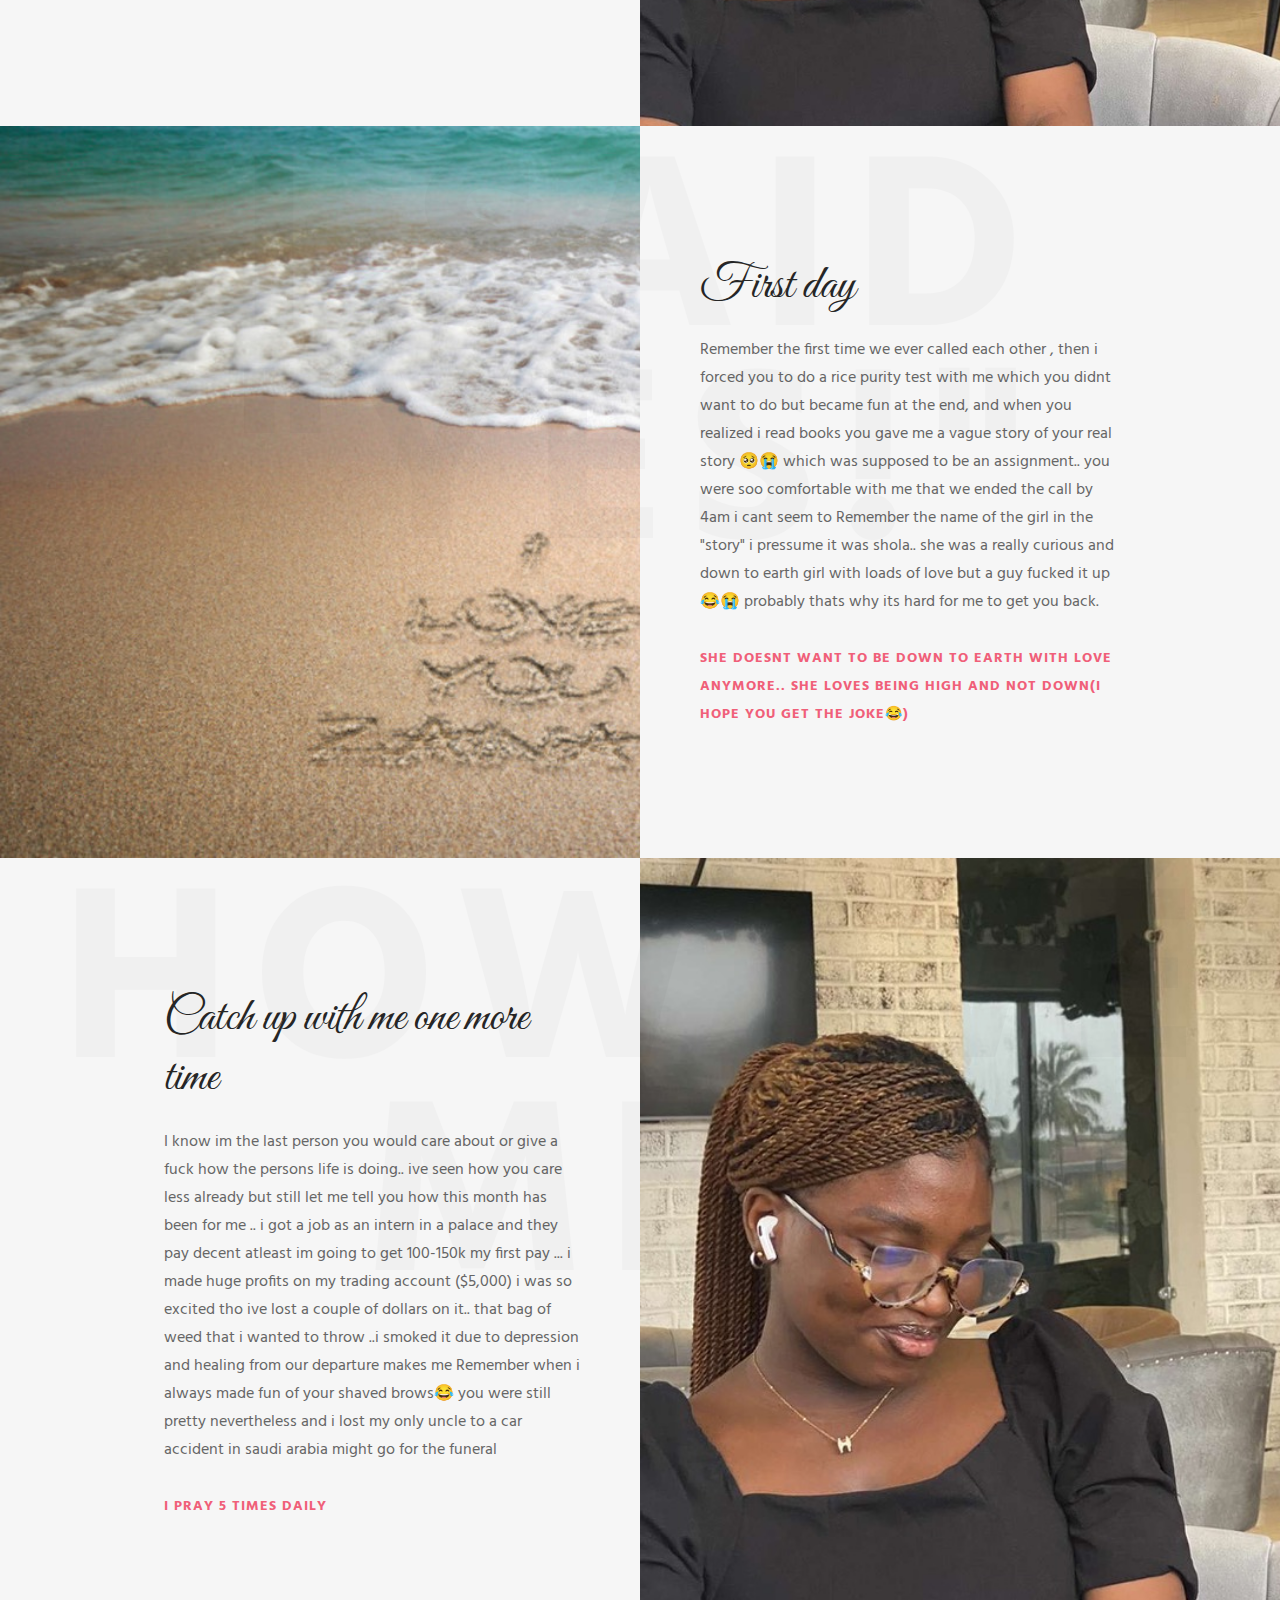
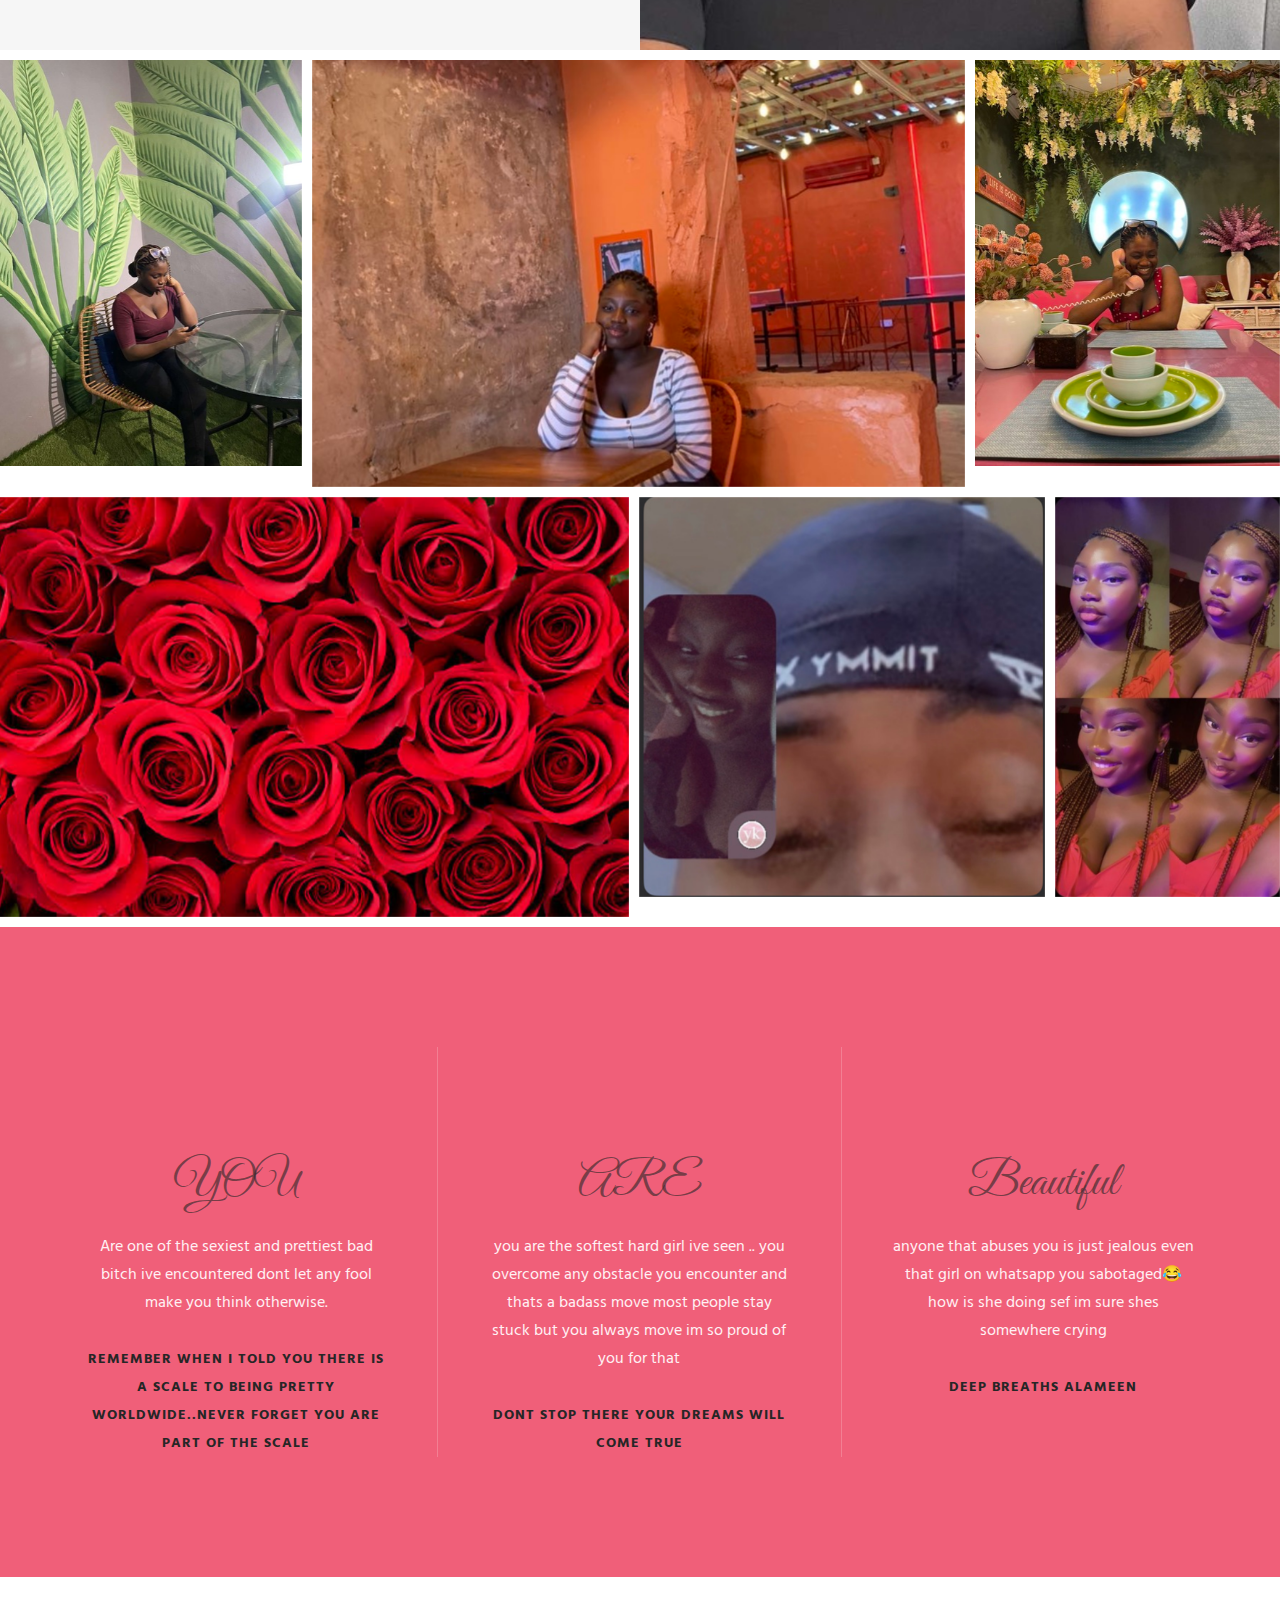
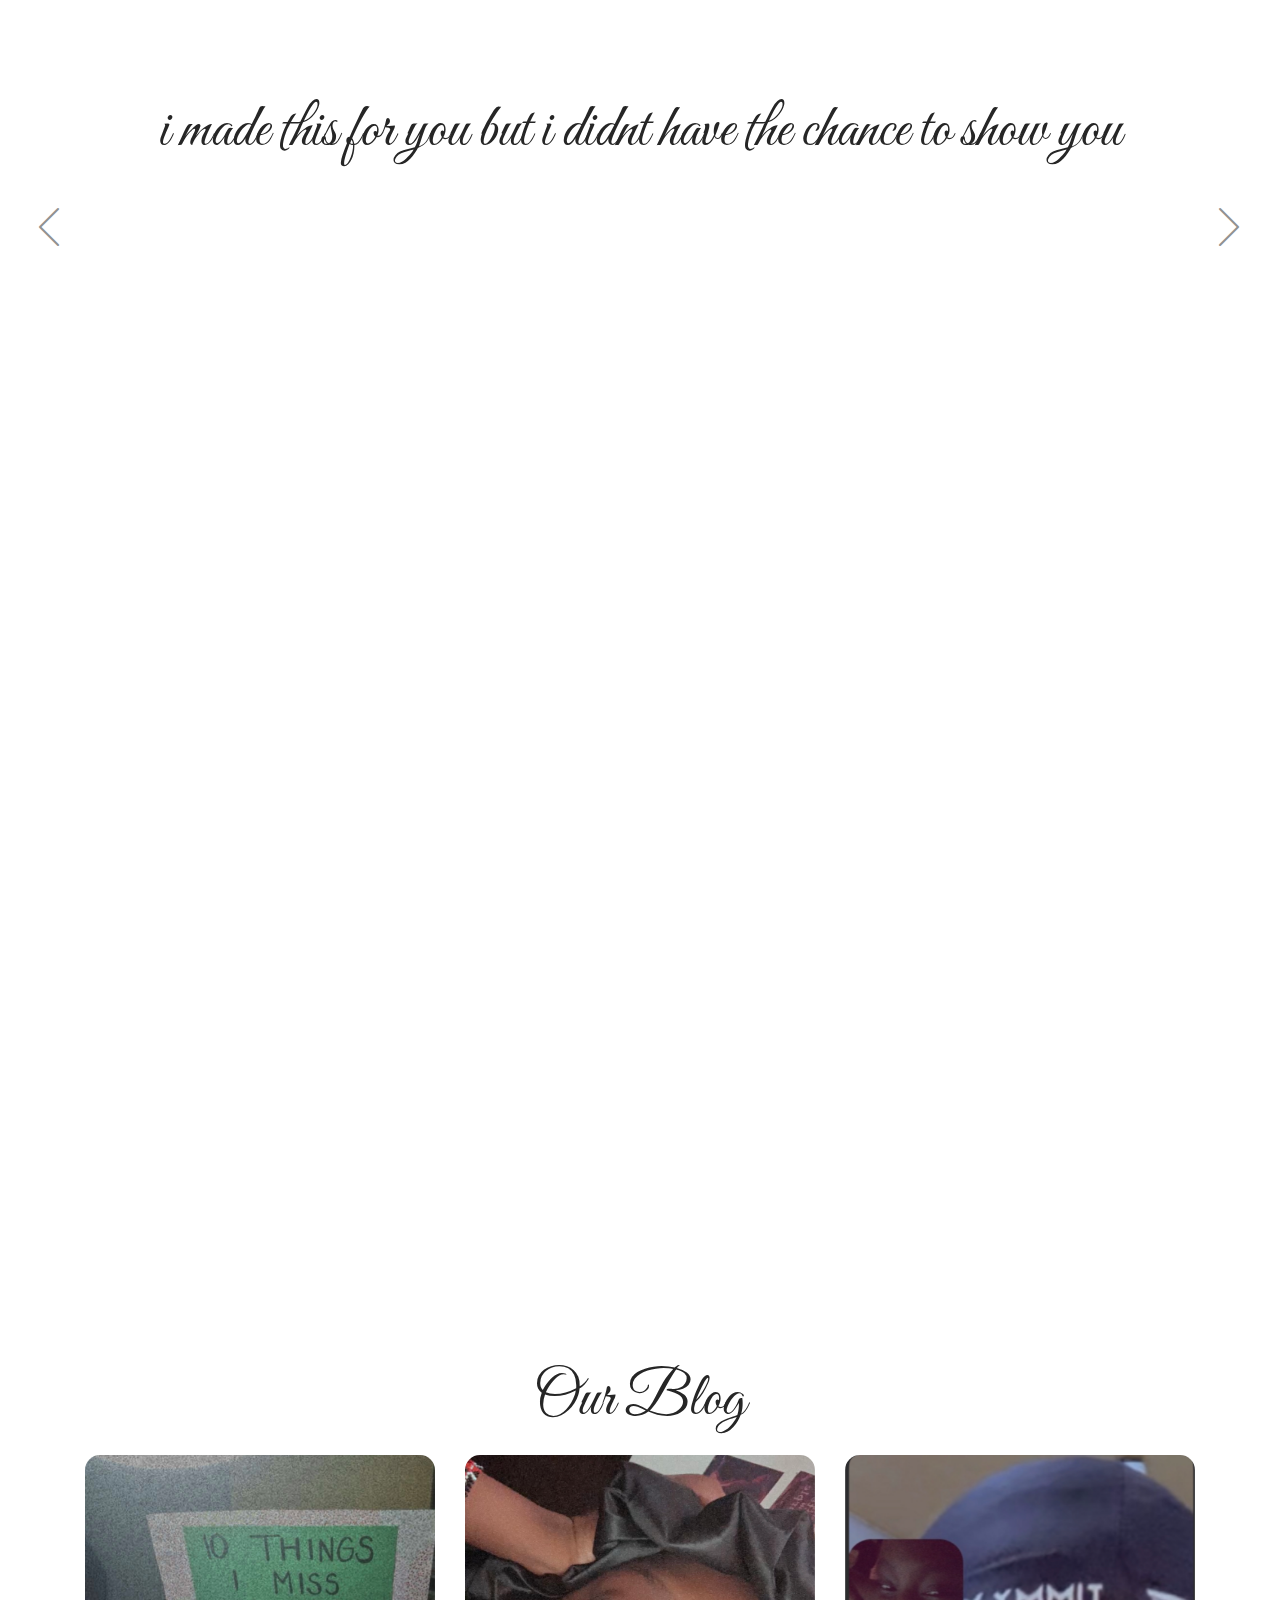
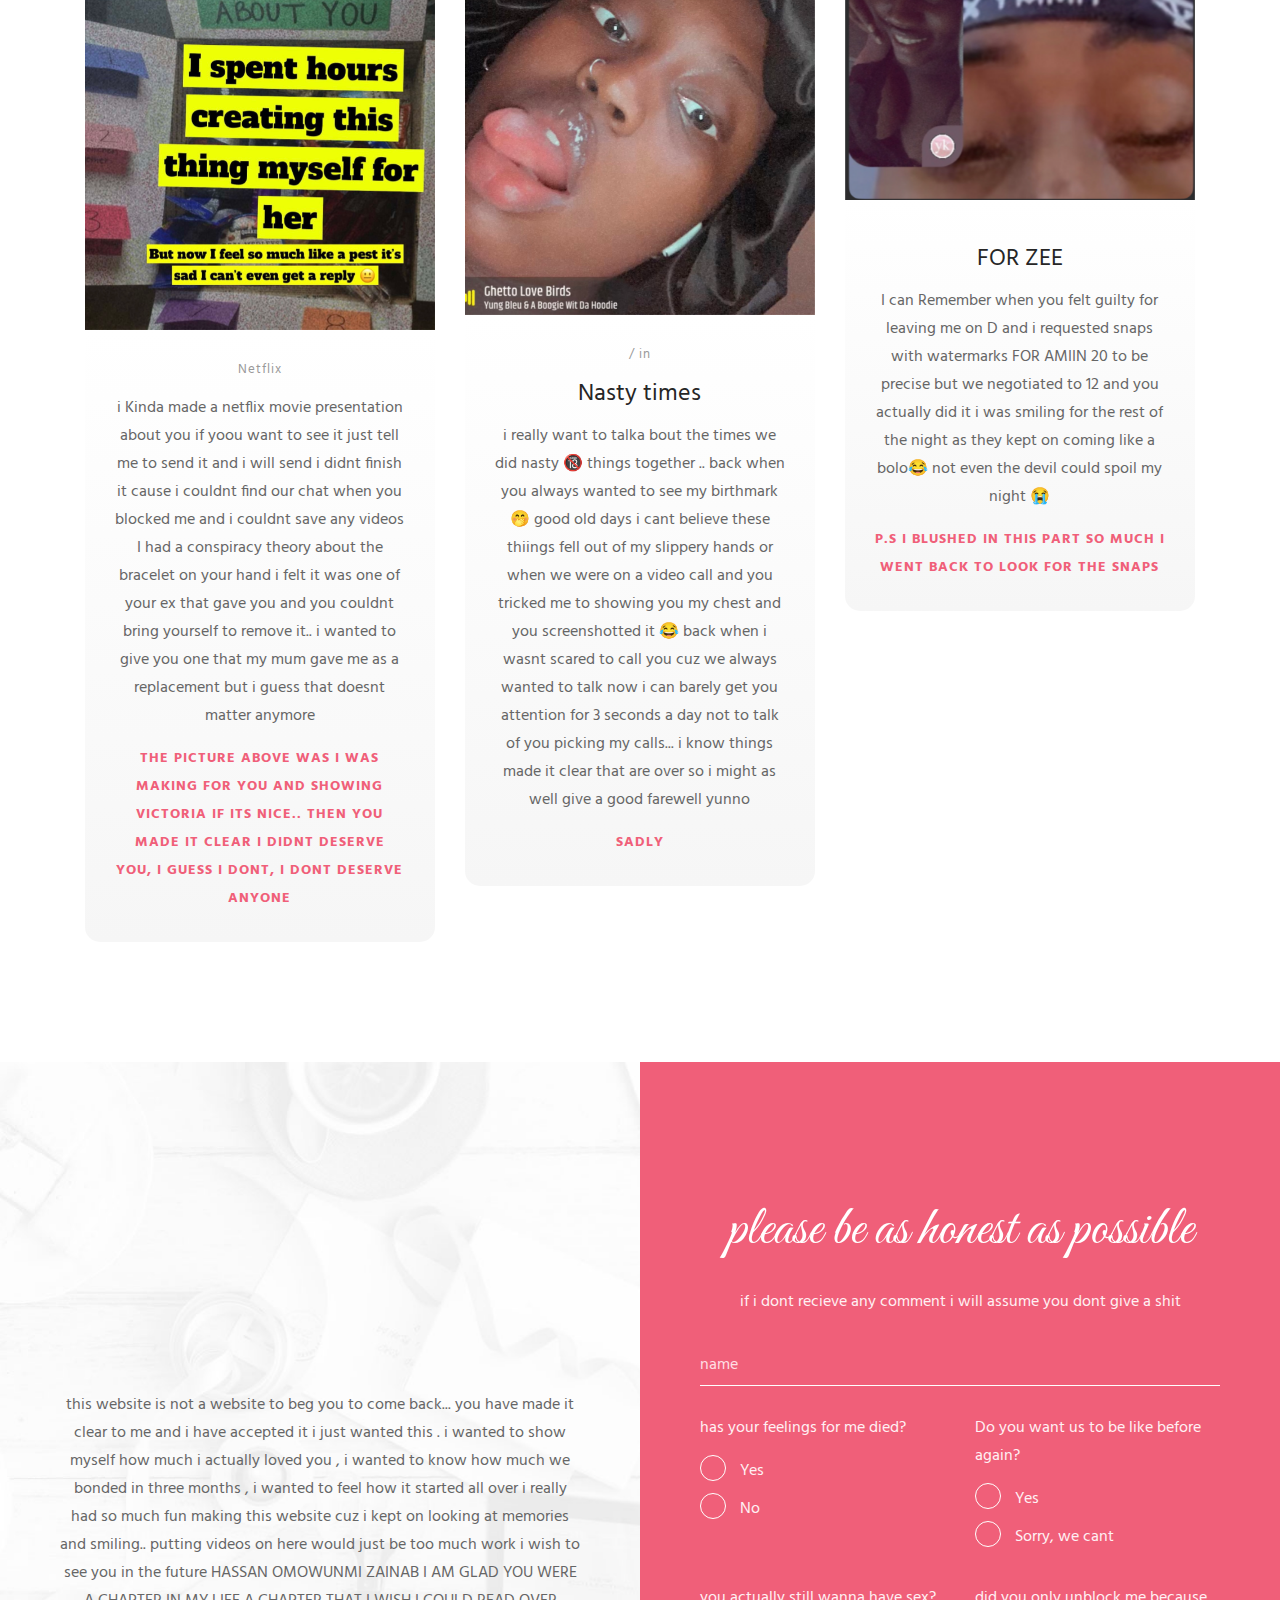
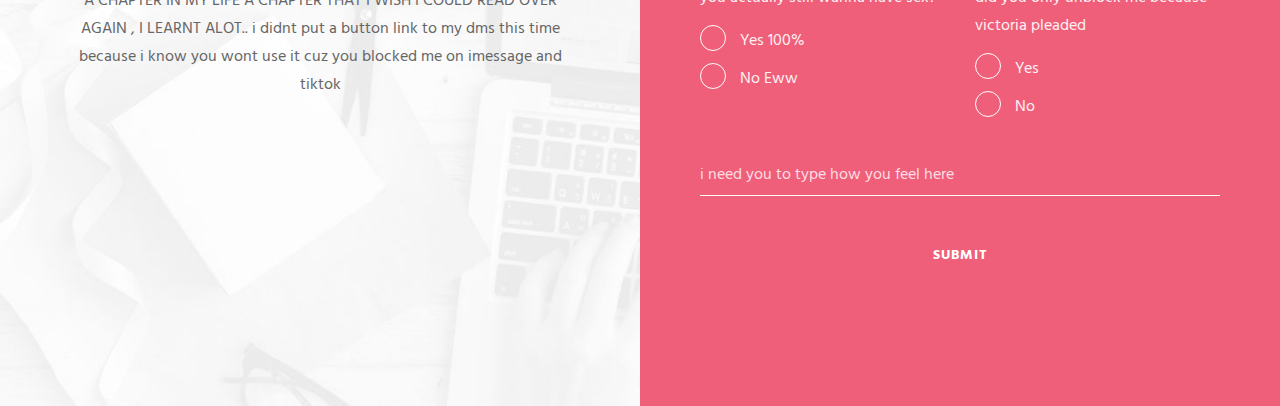
==== commit 0729f69d: "Update home_2.html" ====
--- a/velikorodnov.com/html/wowedding/home_2.html
+++ b/velikorodnov.com/html/wowedding/home_2.html
@@ -19,7 +19,7 @@
 
   <!-- Mobile Specific Metas
   ================================================== -->
-<!--   <meta name="viewport" content="width=device-width, initial-scale=1.0, maximum-scale=1.0, user-scalable=no"> -->
+  <meta name="viewport" content="width=device-width, initial-scale=1.0">
 
   <!-- Vendor CSS
   ============================================ -->
@@ -181,7 +181,7 @@
               <h2 class="icons-box-title">Catch up with me one more time</h2>
               <p>I know im the last person you would care about or give a fuck how the persons life is doing.. ive seen how you care less already but still let me tell you how this month has been for me 
                 .. i got a job as an intern in a palace and they pay decent atleast im going to get 100-150k my first pay ... i made huge profits on my trading account ($5,000) i was so excited tho ive lost a couple of dollars on it..
-              that bag of weed that i wanted to throw ..i smoked it due to depression and healing from our departure makes me Remember when i always made fun of your shaved brows😂 you were still pretty nevertheless  </p>
+              that bag of weed that i wanted to throw ..i smoked it due to depression and healing from our departure makes me Remember when i always made fun of your shaved brows😂 you were still pretty nevertheless and i lost my only uncle to a car accident in saudi arabia might go for the funeral   </p>
               <a href="#" class="btn btn-small">i pray 5 times daily  </a>
             </div>
           </div>
